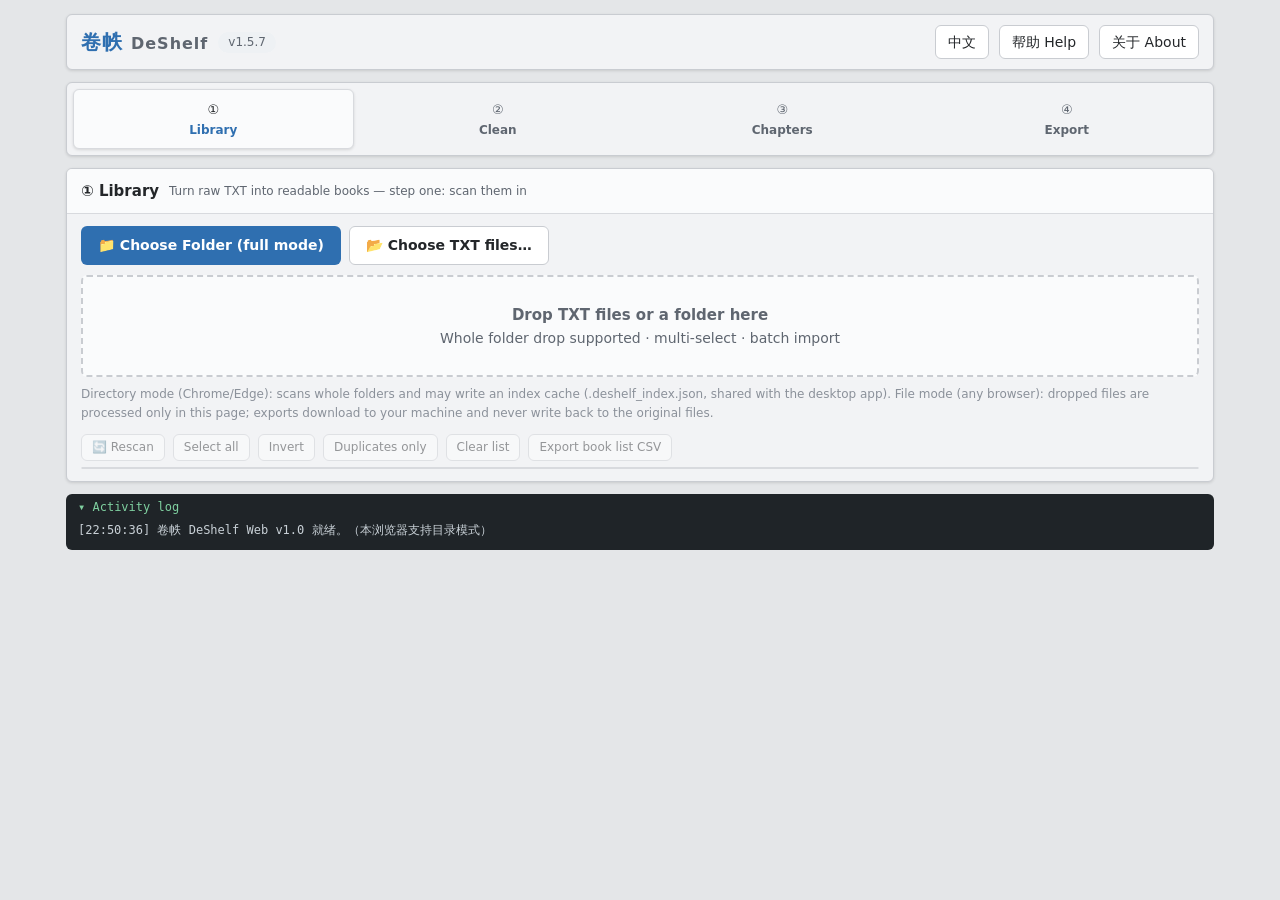
==== web/DeShelf.html @ 36b25ea4 "feat:增加导出文件名设置，支持自定义格式" ====
<!DOCTYPE html>
<html lang="zh-CN">
<head>
<meta charset="utf-8">
<link rel="icon" href="data:,">
<meta name="viewport" content="width=device-width, initial-scale=1">
<title>卷帙 DeShelf · Web</title>
<meta name="description" content="本地 TXT 整理工具 — 扫描 · 清洗 · 分章 · 导出 EPUB / TXT。纯本地运行，不上传任何数据。">
<style>
:root{
  --bg:#e4e6e8; --panel:#f2f3f5; --card:#fafbfc; --line:#c9ccd1; --line2:#d8dade;
  --ink:#232629; --muted:#5f6670; --faint:#8b919a;
  --blue:#2f6fb0; --blue-d:#24598f; --green:#2e8b57; --green-d:#237043;
  --amber:#c07a12; --red:#c0392b; --tag:#eef1f4;
  --shadow:0 1px 3px rgba(0,0,0,.12);
  --r:6px;
}
*{box-sizing:border-box}
html,body{margin:0;padding:0}
body{background:var(--bg);color:var(--ink);
  font:14px/1.6 "Segoe UI","Microsoft YaHei","PingFang SC",system-ui,sans-serif;}
button{font:inherit}
.wrap{max-width:1180px;margin:0 auto;padding:14px 16px 40px}
a{color:var(--blue)}

/* ---------- header ---------- */
header{display:flex;align-items:center;gap:10px;flex-wrap:wrap;
  background:var(--panel);border:1px solid var(--line);border-radius:var(--r);
  padding:10px 14px;box-shadow:var(--shadow);margin-bottom:12px}
.logo{font-size:20px;font-weight:700;letter-spacing:1px;white-space:nowrap}
.logo .cn{color:var(--blue)}
.logo .en{color:var(--muted);font-weight:600;font-size:16px}
.ver{background:var(--tag);color:var(--muted);border-radius:20px;padding:1px 10px;font-size:12px}
.spacer{flex:1}
header button{background:#fff;border:1px solid var(--line);border-radius:var(--r);
  padding:5px 12px;cursor:pointer;color:var(--ink)}
header button:hover{border-color:var(--blue);color:var(--blue)}
header button.on{background:var(--blue);border-color:var(--blue);color:#fff}

/* ---------- steps nav ---------- */
nav.steps{display:flex;gap:4px;background:var(--panel);border:1px solid var(--line);
  border-radius:var(--r);padding:6px;box-shadow:var(--shadow);margin-bottom:12px;flex-wrap:wrap}
nav.steps .st{flex:1;min-width:120px;text-align:center;padding:8px 6px;cursor:pointer;
  border-radius:var(--r);color:var(--muted);user-select:none;border:1px solid transparent}
nav.steps .st b{display:block;font-size:12px;font-weight:600}
nav.steps .st i{font-style:normal;font-size:13px}
nav.steps .st:hover{background:var(--card)}
nav.steps .st.act{background:var(--card);border-color:var(--line2);color:var(--ink);box-shadow:var(--shadow)}
nav.steps .st.act b{color:var(--blue)}

/* ---------- cards ---------- */
.card{background:var(--panel);border:1px solid var(--line);border-radius:var(--r);
  box-shadow:var(--shadow);margin-bottom:12px;overflow:hidden}
.card>.hd{display:flex;align-items:center;gap:10px;flex-wrap:wrap;padding:10px 14px;
  border-bottom:1px solid var(--line2);background:var(--card)}
.card>.hd h2{margin:0;font-size:15px}
.card>.hd .sub{color:var(--muted);font-size:12px}
.card>.bd{padding:12px 14px}
.hidden{display:none!important}

/* ---------- buttons ---------- */
.btn{display:inline-block;border:1px solid transparent;border-radius:var(--r);
  padding:7px 16px;cursor:pointer;color:#fff;font-weight:600;white-space:nowrap}
.btn:disabled{opacity:.45;cursor:not-allowed}
.btn.b1{background:var(--blue)} .btn.b1:hover:not(:disabled){background:var(--blue-d)}
.btn.b2{background:var(--green)} .btn.b2:hover:not(:disabled){background:var(--green-d)}
.btn.b3{background:var(--amber)} .btn.b3:hover:not(:disabled){background:#9a610c}
.btn.ghost{background:#fff;color:var(--ink);border-color:var(--line)}
.btn.ghost:hover:not(:disabled){border-color:var(--blue);color:var(--blue)}
.btn.sm{padding:3px 10px;font-size:12px;font-weight:500}
.btn.danger{background:var(--red)}
.btnrow{display:flex;gap:8px;flex-wrap:wrap;align-items:center}
.msg{margin-top:8px;padding:6px 10px;border-radius:var(--r);font-size:13px}
.msg.ok{background:#e3f2e8;color:#1d6b3f}
.msg.warn{background:#fdeeda;color:#8a5a10}
.msg.err{background:#fbe3e0;color:#96281c}

/* ---------- table ---------- */
.tblwrap{overflow:auto;max-height:430px;border:1px solid var(--line2);border-radius:var(--r);background:#fff}
table.tbl{width:100%;border-collapse:collapse;font-size:13px}
.tbl th,.tbl td{padding:6px 8px;border-bottom:1px solid var(--line2);text-align:left;white-space:nowrap}
.tbl th{position:sticky;top:0;background:#eceef0;z-index:1;font-weight:600;color:var(--muted)}
.tbl tr:hover td{background:#f4f7fb}
.tbl tr.dup td.name{color:var(--amber)}
.tbl td.num{text-align:right;font-variant-numeric:tabular-nums}
.tbl .name{max-width:260px;overflow:hidden;text-overflow:ellipsis}
.tbl .auth{max-width:100px;overflow:hidden;text-overflow:ellipsis;color:var(--muted)}
.tag{display:inline-block;background:var(--tag);border-radius:4px;padding:0 6px;font-size:11px;color:var(--muted)}
.tag.red{background:#fbe3e0;color:var(--red)}

/* ---------- misc form ---------- */
.grid2{display:grid;grid-template-columns:repeat(auto-fill,minmax(280px,1fr));gap:8px}
.rule{border:1px solid var(--line2);border-radius:var(--r);padding:8px 10px;background:#fff;cursor:pointer}
.rule:hover{border-color:var(--blue)}
.rule.on{border-color:var(--green);background:#f0f8f2}
.rule.locked{opacity:.55;cursor:not-allowed}
.rule input{accent-color:var(--green);margin-right:6px}
.rule .t{font-weight:600}
.rule .d{color:var(--muted);font-size:12px}
.pane2{display:grid;grid-template-columns:1fr 1fr;gap:10px}
@media(max-width:900px){.pane2{grid-template-columns:1fr}}
.pane{border:1px solid var(--line2);border-radius:var(--r);background:#fff;overflow:hidden;display:flex;flex-direction:column;min-height:180px}
.pane .pt{background:#eceef0;padding:4px 10px;font-size:12px;color:var(--muted);display:flex;justify-content:space-between;gap:6px}
.pane pre{margin:0;padding:10px;overflow:auto;font:12px/1.7 Consolas,"Courier New",monospace;white-space:pre-wrap;word-break:break-all;flex:1;max-height:340px}
.pane pre .del{color:var(--red)}
.pane pre .add{color:var(--green)}
fieldset{border:1px solid var(--line2);border-radius:var(--r);padding:8px 12px;margin:0 0 10px}
legend{font-size:13px;color:var(--muted);padding:0 6px}
.inp{border:1px solid var(--line);border-radius:var(--r);padding:6px 10px;font:inherit;
  background:#fff;color:var(--ink);width:100%}
.inp:focus{outline:none;border-color:var(--blue)}
label.lab{font-size:13px;color:var(--muted)}
.select{font:inherit;border:1px solid var(--line);border-radius:var(--r);padding:5px 8px;background:#fff;max-width:100%}
.check{display:flex;gap:16px;flex-wrap:wrap;align-items:center;margin-bottom:8px}
.check label{display:flex;align-items:center;gap:5px;cursor:pointer;font-size:14px}
.check input{accent-color:var(--blue)}

/* ---------- chapter list ---------- */
.chlist{display:grid;grid-template-columns:repeat(auto-fill,minmax(230px,1fr));gap:4px;
  max-height:300px;overflow:auto;border:1px solid var(--line2);border-radius:var(--r);padding:8px;background:#fff}
.chlist .ch{font-size:12px;color:var(--muted);padding:2px 6px;border-radius:4px;overflow:hidden;text-overflow:ellipsis;white-space:nowrap}
.chlist .ch:nth-child(odd){background:#f6f7f8}
.chlist .ch:first-child{color:var(--blue);font-weight:600}

/* ---------- dropzone ---------- */
.dz{border:2px dashed var(--line);border-radius:var(--r);background:var(--card);
  padding:26px 14px;text-align:center;color:var(--muted);cursor:pointer;transition:.15s}
.dz:hover,.dz.over{border-color:var(--blue);background:#f2f6fb;color:var(--blue)}
.dz .big{font-size:15px;font-weight:600}

/* ---------- log ---------- */
.logbar{background:#1f2428;color:#c8d0d6;border-radius:var(--r);margin-top:4px;
  font:12px/1.6 Consolas,monospace}
.logbar .lt{padding:4px 12px;color:#7fd0a0;cursor:pointer;user-select:none;font-size:12px}
.logbar pre{margin:0;padding:0 12px 10px;max-height:170px;overflow:auto;white-space:pre-wrap}

/* ---------- modal ---------- */
.mask{position:fixed;inset:0;background:rgba(20,24,28,.45);display:flex;align-items:center;justify-content:center;z-index:50}
.dlg{background:var(--panel);border:1px solid var(--line);border-radius:10px;box-shadow:0 6px 30px rgba(0,0,0,.25);
  width:min(620px,92vw);max-height:86vh;display:flex;flex-direction:column}
.dlg .dh{padding:12px 16px;font-weight:700;border-bottom:1px solid var(--line2);display:flex;align-items:center}
.dlg .dh .x{margin-left:auto;cursor:pointer;color:var(--muted);font-size:18px;padding:0 4px}
.dlg .db{padding:14px 16px;overflow:auto}
.dlg .df{padding:10px 16px;border-top:1px solid var(--line2);display:flex;justify-content:flex-end;gap:8px}

.dz-inline{display:inline-block;border:1px dashed var(--line);border-radius:var(--r);padding:6px 18px;color:var(--muted)}
.dz-inline.over{border-color:var(--blue);color:var(--blue);background:#eef4fb}
.prog{height:10px;background:#dfe2e5;border-radius:6px;overflow:hidden;margin-top:8px;display:none}
.prog>div{height:100%;width:0;background:var(--green);transition:width .2s}
h3{font-size:14px;margin:4px 0 8px}
.hint{color:var(--faint);font-size:12px;margin-top:4px}
.stat{margin-top:10px;text-align:center;font-size:12px;color:var(--faint);display:none}
.stat b{color:var(--muted);font-weight:400}
.row2{display:flex;gap:10px;align-items:center;flex-wrap:wrap}
b.dark{color:var(--ink)}
</style>
</head>
<body>
<div class="wrap">

<header>
  <div class="logo"><span class="cn">卷帙</span> <span class="en">DeShelf</span></div>
  <span class="ver">v1.5.7</span>
  <span class="spacer"></span>
  <button id="btnLang" title="Switch language / 切换语言">EN</button>
  <button id="btnHelp">帮助 Help</button>
  <button id="btnAbout">关于 About</button>
</header>

<nav class="steps" id="stepNav">
  <div class="st act" data-i="0"><i>①</i><b data-k="nav1">书库</b></div>
  <div class="st" data-i="1"><i>②</i><b data-k="nav2">清洗</b></div>
  <div class="st" data-i="2"><i>③</i><b data-k="nav3">分章</b></div>
  <div class="st" data-i="3"><i>④</i><b data-k="nav4">导出</b></div>
</nav>

<!-- ================= ① 书库 ================= -->
<section class="card" id="pane0">
  <div class="hd"><h2 data-k="libTitle">① 书库</h2>
    <span class="sub" data-k="libSub"></span>
    <span class="spacer" style="flex:1"></span>
    <span id="modeTag"></span>
  </div>
  <div class="bd">
    <div class="btnrow" style="margin-bottom:10px">
      <button class="btn b1" id="btnPickDir" data-k="btnPickDir">📁 选择文件夹</button>
      <span class="btn ghost" id="btnPickFiles" data-k="btnPickFiles">📂 选择 TXT 文件…</span>
    </div>
    <div class="dz" id="dz">
      <div class="big" data-k="dzTitle">把 TXT 文件或文件夹拖到这里</div>
      <div data-k="dzSub"></div>
    </div>
    <div class="hint" id="modeHint" style="margin:8px 0 0"></div>
    <div class="btnrow" style="margin:10px 0 6px" id="libTools">
      <button class="btn ghost sm" id="btnScan" data-k="btnRescan" disabled>🔄 重新扫描</button>
      <button class="btn ghost sm" id="btnSelAll" data-k="btnSelAll" disabled>全选</button>
      <button class="btn ghost sm" id="btnSelInv" data-k="btnSelInv" disabled>反选</button>
      <button class="btn ghost sm" id="btnSelDup" data-k="btnSelDup" disabled>只选重复</button>
      <button class="btn ghost sm" id="btnClear" data-k="btnClear" disabled>清空列表</button>
      <button class="btn ghost sm" id="btnCsv" data-k="btnCsv" disabled>导出书单 CSV</button>
      <span class="hint" id="libInfo" style="margin:0 0 0 auto"></span>
    </div>
    <div class="tblwrap"><table class="tbl" id="libTbl"></table></div>
  </div>
</section>

<!-- ================= ② 清洗 ================= -->
<section class="card hidden" id="pane1">
  <div class="hd"><h2 data-k="cleanTitle">② 批量清洗</h2>
    <span class="spacer" style="flex:1"></span>
    <button class="btn ghost sm" id="btnRulesImport" data-k="btnRulesImport">导入规则</button>
    <button class="btn ghost sm" id="btnRulesExport" data-k="btnRulesExport">导出规则</button>
    <button class="btn ghost sm" id="btnRulesCustom" data-k="btnRulesCustom">自定义规则</button>
    <button class="btn ghost sm" id="cleanReset" data-k="cleanReset">恢复默认勾选</button>
    <input type="file" id="rulesFile" accept=".json,application/json" style="display:none">
  </div>
  <div class="bd">
    <div class="grid2" id="ruleBox"></div>
    <div class="btnrow" style="margin-top:10px">
      <button class="btn b1" id="btnCleanPrev" data-k="btnCleanPrev">预览清洗效果</button>
      <button class="btn b2" id="btnCleanApply" data-k="btnCleanApply">应用到所选书籍</button>
      <span class="hint" id="cleanInfo"></span>
    </div>
    <div class="pane2" id="cleanPane" style="margin-top:10px"></div>
  </div>
</section>

<!-- ================= ③ 分章 ================= -->
<section class="card hidden" id="pane2">
  <div class="hd"><h2 data-k="chapTitle">③ 智能分章</h2>
    <span class="spacer" style="flex:1"></span>
    <button class="btn ghost sm" id="chapReHelp" data-k="reHelp">常用写法</button>
    <button class="btn ghost sm" id="chapReset" data-k="chapReset">内置规则</button>
  </div>
  <div class="bd">
    <div class="row2" style="margin-bottom:8px">
      <span class="lab" data-k="chapPick">选择一本书试分</span>
      <select class="select" id="chapBook" style="min-width:260px"></select>
      <button class="btn b1" id="btnChapTry" data-k="btnChapTry">试分章节</button>
      <button class="btn b2" id="btnChapApply" data-k="btnChapApply">应用分章到该书</button>
      <span class="hint" id="chapInfo"></span>
    </div>
    <fieldset>
      <legend data-k="chapCustom">自定义章节正则（留空 = 用内置规则库）</legend>
      <input class="inp" id="chapRegex" placeholder="如：第[0-9零一二三四五六七八九十百千万]+[章节回卷篇]" spellcheck="false">
    </fieldset>
    <fieldset>
      <legend data-k="bookRe">本书专用规则（留空 = 用上面的全局正则）</legend>
      <input class="inp" id="bookRegex" placeholder="" spellcheck="false">
    </fieldset>
    <div class="row2" style="margin:8px 0">
      <button class="btn b2" id="btnChapAll" data-k="btnChapAll">⚡ 全部书籍一键分章</button>
      <span class="hint" id="chapAllInfo"></span>
    </div>
    <div class="chlist" id="chapList"></div>
  </div>
</section>

<!-- ================= ④ 导出 ================= -->
<section class="card hidden" id="pane3">
  <div class="hd"><h2 data-k="outTitle">④ 导出分发</h2>
    <span class="spacer" style="flex:1"></span>
    <span class="sub" id="outSelInfo"></span>
  </div>
  <div class="bd">
    <div class="check">
      <label><input type="checkbox" id="fmtEpub" checked> EPUB（带目录 · 推荐电纸书）</label>
      <label><input type="checkbox" id="fmtTxt"> 合并 TXT</label>
      <label><input type="checkbox" id="fmtSplit"> 分章 TXT（每章一个文件）</label>
      <span class="lab" data-k="fileName">文件名</span>
      <select id="selNameFmt" class="select" style="width:196px"></select>
    </div>
    <div class="check" style="margin-top:-2px">
      <span class="hint" data-k="outTheme"></span>
      <select id="selTheme" class="select" style="width:132px"></select>
      <span class="hint" data-k="outCover" style="margin-left:14px"></span>
      <select id="selCover" class="select" style="width:196px"></select>
      <label class="lab" id="imgDlWrap" style="margin-left:14px">
        <input type="checkbox" id="optImgDl" disabled> <span data-k="optImgDl"></span></label>
    </div>
    <div class="check" style="margin-top:-2px">
      <span class="hint" data-k="savAs"></span>
      <label class="lab" id="savSufWrap"><span data-k="savSuf"></span>
        <input type="text" id="savSuffix" class="select" value="_清洗" maxlength="16" style="width:96px"></label>
      <label><input type="checkbox" id="optInplace"> <span data-k="optInplace"></span></label>
      <span class="hint" id="savHint"></span>
    </div>
    <div class="btnrow">
      <button class="btn b2" id="btnRun" data-k="btnRun">▶ 开始处理所选书籍</button>
      <span class="btn ghost" id="btnSaveDir" data-k="btnSaveDir">保存到所选文件夹…</span>
      <label class="lab" style="margin-left:6px"><input type="checkbox" id="optSkipDup"> <span data-k="optSkipDup"></span></label>
      <label class="lab" style="margin-left:6px" id="sumWrap"><input type="checkbox" id="optSum" checked> <span data-k="optSum"></span></label>
    </div>
    <div class="msg hidden" id="outMsg"></div>
    <div class="prog" id="progBar"><div></div></div>
    <div class="tblwrap" style="margin-top:10px;max-height:300px"><table class="tbl" id="outTbl"></table></div>
  </div>
</section>

<div class="logbar">
  <div class="lt" id="logToggle"><span id="logArrow">▾</span> <span data-k="logTitle">处理日志</span></div>
  <pre id="logBox"></pre>
</div>

<div class="stat" id="busuanzi_container_page_pv">
  <span data-k="stat_pv">👁 本页访问</span> <b id="busuanzi_value_page_pv"></b>
  <span data-k="stat_unit">次</span>
  <span id="busuanzi_container_site_uv"><span data-k="stat_uv">· 访客</span> <b id="busuanzi_value_site_uv"></b> <span data-k="stat_ppl">人</span></span>
</div>

</div>

<!-- 关于 / 帮助 对话框容器 -->
<div id="modalRoot"></div>

<script async src="//busuanzi.ibruce.info/busuanzi/2.3/busuanzi.pure.mini.js"></script>
<script id="core-js">
/* ================= 双语词典 ================= */
const Z = {
  nav1:"书库", nav2:"清洗", nav3:"分章", nav4:"导出",
  libTitle:"① 书库", libSub:"把野生 TXT 变成书的第一步：扫进列表",
  btnPickDir:"📁 选择文件夹（全功能）", btnPickFiles:"📂 选择 TXT 文件…",
  dzTitle:"把 TXT 文件或文件夹拖到这里", dzSub:"支持整目录拖入 · 可多选 · 批量入库",
  modeA:"已开启目录模式", modeB:"文件模式",
  btnRescan:"🔄 重新扫描", btnSelAll:"全选", btnSelInv:"反选", btnSelDup:"只选重复",
  btnClear:"清空列表", btnCsv:"导出书单 CSV",
  cleanTitle:"② 批量清洗",   cleanReset:"恢复默认勾选",
  btnRulesImport:"导入规则", btnRulesExport:"导出规则", btnRulesCustom:"自定义规则",
  dOk:"确定", dCancel:"取消",
  customHint:"每行一条：动作||正则||说明（说明可空）。drop = 删掉整行，cut = 只删掉命中的片段；想忽略大小写写成 drop i；行首加 # 表示这条暂时不用。",
  logRulesLoaded:"已载入规则包「{n}」：内置 {b} 条、自定义 {c} 条",
  logRulesBad:"；跳过 {n} 条无效规则",
  logRulesSaved:"规则包已导出",
  logRulesEdit:"自定义规则已更新：{n} 条",
  rulesBadFile:"规则包读不了",
  btnCleanPrev:"预览清洗效果", btnCleanApply:"应用到所选书籍",
  chapTitle:"③ 智能分章", chapReset:"恢复内置规则", chapPick:"选择一本书试分",
  reHelp:"常用写法", reHelpTitle:"自定义章节正则 · 常用写法",
  reHelpIntro:"内置只认「第X章/节/回」「卷X」「序章/楔子/尾声/番外」。这本书的标题要是「第一折」「01」「卷一 第3回」这类写法，内置认不出，整本会被当成一章 —— 这时才需要自己填。<br><br>"
   +"上面那格对所有书生效；下面那格只对「选择一本书试分」里选中的那本生效，优先用它。只要填了自定义正则，内置规则库就不再参与，所以规则要把这本书的每种标题写法都盖住。<br><br>"
   +"判定方式：只看行首；行长不超过 50 字、且不以「。」结尾的行才算标题；命中的整行原文就是章节标题。<br><br>"
   +"怎么用：下面挑一条 → 点「填入」→ 回分章面板点「试分章节」看结果，章数不对就换一条。",
  reTplCol:"书的写法", reTplRe:"填这条正则",
  reFillGlobal:"填入上面的全局正则", reFillBook:"填入本书专用规则",
  reNoBook:"先在「选择一本书试分」里选一本书，再填本书专用规则。", reClose:"关闭",
  btnChapTry:"试分章节", btnChapApply:"应用分章到该书", chapCustom:"自定义章节正则（留空 = 用内置规则库）",
  bookRe:"本书专用规则（留空 = 用上面的全局正则）",
  bookRePh:"只对这一本书生效，比如它的章节是「卷一 第X回」这种写法",
  bookReOn:"✔ 已设置本书专用规则",
  btnChapAll:"⚡ 全部书籍一键分章", chAllEmpty:"书库为空，请先扫描或拖入 TXT", chAllDoing:"正在分章 {i}/{n}：{name}", chAllDone:"批量分章完成：{n} 本 · 共 {m} 章",
  outTitle:"④ 导出分发", btnRun:"▶ 开始处理所选书籍", btnSaveDir:"保存到所选文件夹…",
  optSkipDup:"跳过已经处理过的文件",
  savAs:"保存方式：", savSuf:"另存时加后缀",
  outTheme:"版面主题：", outCover:"封面：",
  coverAuto:"自动（优先同名图片）", coverDefault:"生成默认封面", coverNone:"不加封面",
  /* 「文件名」：保持原样以外的选项都换算成 book/author 模板，与自定义格式共用同一套解析 */
  fileName:"文件名",
  nameKeep:"保持原样", nameAuthorTitle:"作者名 - 书名", nameBracket:"[作者名] 书名",
  nameBookAuthor:"《书名》作者：作者名", nameCustom:"自定义格式",
  namePatBookAuthor:"《book》作者：author",
  nameCustomTitle:"自定义文件名格式",
  nameCustomHint:"用 book 代表书名、author 代表作者名，例如：《book》author。格式必须包含 book 占位符，且不能出现 \\ / : * ? \" < > | 这些文件名非法字符。",
  nameFmtLabel:"格式模板",
  nameCustomBad:"格式里必须包含 book 占位符。",
  nameCustomBadChar:"文件名里不能使用这些字符：{c}",
  namePreview:"预览：{n}",
  namePreviewTitle:"示例书名", namePreviewAuthor:"示例作者",
  nameCustomDemo:"《book》author",
  optImgDl:"下载插图链接",
  optImgDlTip:"网页版受浏览器跨域（CORS）限制：站点没发跨域许可的图片，浏览器读不到图片字节，只能跳过。这类图请用桌面版（exe）下载，桌面端不受此限制。",
  optInplace:"原地覆盖原文件（先备份 .bak）",
  optSum:"生成清洗内容汇总",
  optSumTip:"按书籍分类列出被清洗掉的每一段文字、它在原文件里的行号，以及命中的规则（自定义规则写明规则名或正则）；空格与空行不逐条列出，只统计数量。用来回查有没有把正文误删",
  logSumOk:"清洗内容汇总：{f}（{n} 本 · {m} 条 · 删除空行 {b} 行）",
  logSumFail:"清洗内容汇总写入失败：{e}",
  sumFail:"处理失败：{e}",
  sumNoteSnap:"沿用清洗页的快照，没有逐条明细（重新批量清洗后再处理即可记录）",
  savHintCopy:"原文件不动，新文件名为「原名 + 后缀」，与原书并排存放",
  savHintInplace:"清洗后的全文写回原文件；首次覆盖时把原文备份为「文件名.bak」",
  savHintNoDir:"需先用「选择文件夹」授权书库目录",
  needRootDir:"原地覆盖只在目录模式下可用：请先用「选择文件夹」把书扫进列表",
  needWritePerm:"这个目录没有写入权限，无法原地覆盖（已取消）",
  inplaceNoTxt:"原地覆盖写回的是 TXT，请同时勾选「合并 TXT」",
  inplaceNoRule:"还没勾选任何清洗规则 —— 写回等于原样复制一遍，先在②勾好规则再覆盖",
  logInplace:"覆盖：{f}", logBakDone:" · 原文已备份为 {f}", logBakSkip:" · .bak 已存在，保留最早那份",
  colInplace:"覆盖",
  logTitle:"处理日志",
  stat_pv:"👁 本页访问", stat_unit:"次", stat_uv:"· 访客", stat_ppl:"人",
  thSel:"", thName:"书名", thAuth:"作者", thChars:"字数", thSize:"大小",
  thEnc:"编码", thChap:"章节", thDup:"重复", thStatus:"状态",
  dupYes:"重复", dupNo:"", colText:"正文",
  selN:"已选 {n} / {t} 本 · 共 {c} 字",
  capCol:"选目录后这里显示授权目录", scanNone:"列表为空：先选文件夹或拖入文件",
  modeHintA:"目录模式：Chrome/Edge 支持，可整目录扫描并在同目录写入索引缓存（.deshelf_index.json，与桌面版通用）。",
  modeHintB:"文件模式：所有浏览器可用。拖入的文件仅在本页内处理，导出时下载到本机，不会写回原目录。",
  btnHelp:"帮助 Help", btnAbout:"关于 About",
  stEmpty:"无已选书籍", stWait:"处理中…",
  ruleOn:"已启用 {n} 条规则", rPrev:"原文", rClean:"清洗后",
  rmStat:"删除 {n} 行", cutStat:"另 {m} 行只裁了行尾网址", jsdupStat:"其中简繁重复 {n} 行",
  mergeStat:"合并断行 {n} 处", glueStat:"标点接回上一行 {n} 处", wrapSkipStat:"{n} 段过长未合并",
  imgStat:"保留插图链接 {n} 行", imgChecking:"正在逐条校验插图链接（单条最长 6 秒）…",
  loneHint:"另有 {n} 处标点独占一行，勾选「标点单独占一行」可修", wrapHint:"另有 {n} 段疑似句中硬断，勾选「合并句中断行」可合并",
  prevHint:"仅预览前 500 行：整行划线＝删除；只有网址或 HTML 标签被划线＝正文保留",
  applyDone:"已清洗 {n} 本，共删除 {m} 行垃圾内容",
  cleanAllDone:"全部所选书籍已清洗",
  cleanNeedSel:"书库中没有已选书籍，请先勾选要清洗的书",
  cleanPreviewNeed:"请先勾选至少一条规则",
  cleanEmpty:"（预览无正文）",
  chEmpty:"还没有章节：请先在书库勾选书、在上方选择并点「试分章节」",
  chTryDone:"共识别 {n} 章，正文字数 {c}。确认无误后可点「应用分章到该书」",
  chTryFail:"未识别出任何章节标题",
  chApplied:"已为该书记录 {n} 章，可到「导出」直接输出带目录的 EPUB",
  chBookDef:"（第 {n} 本：{name}）",
  chHead:"章节目录（{n} 章 · {c} 字）",
  chApplyNeed:"请先选一本书",
  chNoChap:"该文件未分章，将按整本单章导出（仍会做清洗）",
  chBadRegex:"自定义正则语法错误，已忽略",
  outSel:"已选 {n} 本",
  fmtTagEpub:"EPUB", fmtTagTxt:"TXT", fmtTagSplit:"分章ZIP",
  runStart:"开始处理 {n} 本…",
  runDone:"完成：成功 {ok} · 失败 {fail}",
  runNone:"没有已选的书籍",
  runSkipDup:"跳过重复 {n} 本",
  logDone:"处理完成", logStart:"处理开始",
  saving:"写入 {f} …", saved:"已写出 {f}",
  saveAllDone:"全部 {n} 个文件已保存到所选文件夹",
  saveNeedDir:"先点「保存到所选文件夹」授权一次目录，后续处理结果会写入该目录",
  modeFull:"目录模式 · 可写缓存可批量保存", modeBasic:"文件模式 · 仅导出下载",
  dlNone:"没有生成任何文件",
  dlMulti:"生成 {n} 个文件，逐一下载中（浏览器可能询问允许）",
  logImgPrefetch:"《{name}》插图链接：检查 {n} 条，认出 {m} 张",
  logImgSaved:"《{name}》插图 {n} 张已打进 EPUB",
  logImgDir:"《{name}》插图 {n} 张已写入 {d}",
  logImgCors:"· 另有 {k} 条确实是插图，但站点没给跨域许可，浏览器读不到图片（桌面版可下载）",
  logImgSkip:"· 另有 {k} 条链接不是图片或已失效，已跳过",
  zipName:"DeShelf导出_{ts}", epDupName:"（重复）",
  closeX:"关闭", copy:"复制",
  aboutTitle:"关于 卷帙 DeShelf",
  aboutBody:'',
  helpTitle:"帮助 · 使用说明",
  helpBody:'',
  kNone:"（未知）", bookClean:"清洗", bookChap:"分章",
  colNotLoaded:"正文尚未载入", bLoading:"载入中",
  selCsvName:"文件名", selCsvDir:"目录",
  openDirOk:"已授权目录", memDir:"上次的目录仍可用：",
  memReuse:"📂 重新打开上次目录", memNone:"（无）",
  reOpen:"重新打开已授权的目录",
  errRead:"读取失败", totalAll:"共",
  logCleaned:"清洗：{name}（删 {m} 行）", logChapped:"分章：{name}（{n} 章）",
  logExported:"导出：{name} → {f}",
  upTo:"（未分章：{n} 章按 1 章导出）",
  noEpubErr:"导出失败：{e}",
  clearConfirm:"确定清空书库列表？仅清列表，不动硬盘文件。",
  runBusy:"处理中，请稍候…",
  dlNameEpub:"{name}.epub", dlNameTxt:"{name}.txt",
  csvOk:"书单已导出：{n} 行",
  fmtNeed:"至少勾选一种格式",
  runTitle:"处理进度",
  log_found_all:"扫描完成",
};
const E = {
  nav1:"Library", nav2:"Clean", nav3:"Chapters", nav4:"Export",
  libTitle:"① Library", libSub:"Turn raw TXT into readable books — step one: scan them in",
  btnPickDir:"📁 Choose Folder (full mode)", btnPickFiles:"📂 Choose TXT files…",
  dzTitle:"Drop TXT files or a folder here", dzSub:"Whole folder drop supported · multi-select · batch import",
  modeA:"Directory mode on", modeB:"File mode",
  btnRescan:"🔄 Rescan", btnSelAll:"Select all", btnSelInv:"Invert", btnSelDup:"Duplicates only",
  btnClear:"Clear list", btnCsv:"Export book list CSV",
  cleanTitle:"② Batch Clean",   cleanReset:"Reset to defaults",
  btnRulesImport:"Import rules", btnRulesExport:"Export rules", btnRulesCustom:"Custom rules",
  dOk:"OK", dCancel:"Cancel",
  customHint:"One rule per line: action||regex||note. drop = remove the whole line, cut = remove only the match; add i after the action to ignore case; start with # to disable it.",
  logRulesLoaded:"Loaded rule pack \"{n}\": {b} built-in, {c} custom",
  logRulesBad:"; skipped {n} invalid rules",
  logRulesSaved:"Rule pack exported",
  logRulesEdit:"Custom rules updated: {n}",
  rulesBadFile:"Cannot read this rule pack",
  btnCleanPrev:"Preview cleaning", btnCleanApply:"Apply to selected books",
  chapTitle:"③ Smart Chapters", chapReset:"Built-in rules", chapPick:"Pick a book to try",
  reHelp:"Templates", reHelpTitle:"Custom chapter regex · templates",
  reHelpIntro:"The built-ins only know 第X章/节/回, 卷X and 序章/楔子/尾声/番外. If the book uses 第一折 / 01 / 卷一 第3回 and so on, they miss it and the whole file becomes a single chapter — that is when you fill this in.<br><br>"
   +"The upper box applies to every book; the lower one applies only to the book picked above and wins over the upper one. Once any custom regex is filled in, the built-in library is no longer used — so the pattern must cover every heading form.<br><br>"
   +"A line qualifies when it matches from its start, is at most 50 characters long and does not end with “。”; the whole line becomes the chapter title.<br><br>"
   +"How to use: pick a template below → press Fill → back on the chapter pane press “Try splitting”; if the count looks wrong, try another one.",
  reTplCol:"Book looks like", reTplRe:"Use this regex",
  reFillGlobal:"Fill global regex", reFillBook:"Fill this book's rule",
  reNoBook:"Pick a book above first, then fill the per-book rule.", reClose:"Close",
  btnChapTry:"Try splitting", btnChapApply:"Apply chapters to this book",
  chapCustom:"Custom chapter regex (empty = built-in rules)",
  bookRe:"Regex for this book only (empty = use the global one above)",
  bookRePh:"Applies to this book alone, e.g. its chapters read \"Part X, Chapter Y\"",
  bookReOn:"✔ Own rule set for this book",
  btnChapAll:"⚡ Chapter all books", chAllEmpty:"Library is empty — scan or drop TXT files first", chAllDoing:"Splitting {i}/{n}: {name}", chAllDone:"Done: {n} books · {m} chapters in total",
  outTitle:"④ Export", btnRun:"▶ Process selected books", btnSaveDir:"Save to chosen folder…",
  optSkipDup:"Skip files already processed",
  savAs:"Save as:", savSuf:"Suffix",
  outTheme:"Layout:", outCover:"Cover:",
  coverAuto:"Auto (same-name image first)", coverDefault:"Generate default cover", coverNone:"No cover",
  fileName:"File name",
  nameKeep:"Keep as is", nameAuthorTitle:"Author - Title", nameBracket:"[Author] Title",
  nameBookAuthor:"《Title》by Author", nameCustom:"Custom format",
  namePatBookAuthor:"《book》by author",
  nameCustomTitle:"Custom File Name Format",
  nameCustomHint:"Use book for the title and author for the author, e.g. 《book》by author. The format must contain the book placeholder and must not use \\ / : * ? \" < > | these illegal file-name characters.",
  nameFmtLabel:"Format template",
  nameCustomBad:"The format must contain the book placeholder.",
  nameCustomBadChar:"These characters cannot be used in a file name: {c}",
  namePreview:"Preview: {n}",
  namePreviewTitle:"Sample Title", namePreviewAuthor:"Sample Author",
  nameCustomDemo:"《book》by author",
  optImgDl:"Download illustrations",
  optImgDlTip:"Browser CORS limit: images from sites that send no CORS header cannot be read here and are skipped. Use the desktop app for those — it is not subject to CORS.",
  optInplace:"Overwrite originals (backup .bak)",
  optSum:"Write a cleanup summary",
  optSumTip:"Per book, every removed piece of text, its line number in the ORIGINAL file, and the rule that removed it (custom rules show their name or pattern). Blank lines are only counted. Use it to check that no real text was deleted by mistake",
  logSumOk:"Cleanup summary: {f} ({n} book(s) · {m} record(s) · {b} blank line(s) removed)",
  logSumFail:"Cannot write the cleanup summary: {e}",
  sumFail:"processing failed: {e}",
  sumNoteSnap:"reused the snapshot from the Clean tab — no per-item detail (clean the books again to record it)",
  savHintCopy:"Originals untouched — new files are “name + suffix”, sitting next to the original",
  savHintInplace:"Cleaned text is written back; the first overwrite saves the original as “name.bak”",
  savHintNoDir:"pick a folder first",
  needRootDir:"Overwrite works in directory mode only — choose a folder first",
  needWritePerm:"This folder is not writable — overwrite cancelled",
  inplaceNoTxt:"Overwrite writes TXT back, so “Merge TXT” must be ticked",
  inplaceNoRule:"No cleaning rules ticked — writing back would just copy the file",
  logInplace:"Overwritten: {f}", logBakDone:" · original saved as {f}", logBakSkip:" · .bak kept from an earlier run",
  colInplace:"in place",
  logTitle:"Activity log",
  stat_pv:"👁 Views", stat_unit:"", stat_uv:"· Visitors", stat_ppl:"",
  thSel:"", thName:"Title", thAuth:"Author", thChars:"Chars", thSize:"Size",
  thEnc:"Encoding", thChap:"Chapters", thDup:"Dup", thStatus:"Status",
  dupYes:"dup", dupNo:"", colText:"Text",
  selN:"{n} / {t} selected · {c} chars total",
  capCol:"Authorized folder shows here", scanNone:"List is empty: pick a folder or drop files",
  modeHintA:"Directory mode (Chrome/Edge): scans whole folders and may write an index cache (.deshelf_index.json, shared with the desktop app).",
  modeHintB:"File mode (any browser): dropped files are processed only in this page; exports download to your machine and never write back to the original files.",
  btnHelp:"Help", btnAbout:"About",
  stEmpty:"No books selected", stWait:"Working…",
  ruleOn:"{n} rules enabled", rPrev:"Original", rClean:"Cleaned",
  rmStat:"{n} lines removed", cutStat:"{m} more lines: only the URL tail trimmed", jsdupStat:"{n} of them were script duplicates",
  mergeStat:"{n} line breaks joined", glueStat:"{n} punctuation marks pulled back up", wrapSkipStat:"{n} paragraphs left alone (too long)",
  imgStat:"{n} illustration links kept", imgChecking:"Verifying illustration links one by one (6 s each at most)…",
  loneHint:"{n} more lines hold punctuation only — tick \u201cPunctuation alone on a line\u201d to fix", wrapHint:"{n} more paragraphs look hard-wrapped — tick \u201cJoin mid-sentence line breaks\u201d to merge",
  prevHint:"First 500 lines only: fully struck = removed; only the URL or an HTML tag struck = text kept",
  applyDone:"Cleaned {n} book(s), removed {m} junk lines",
  cleanAllDone:"All selected books cleaned",
  cleanNeedSel:"No books selected in the library. Tick the books to clean first.",
  cleanPreviewNeed:"Enable at least one rule first",
  cleanEmpty:"(no text to preview)",
  chEmpty:"No chapters yet: tick books in Library, pick one above and press “Try splitting”",
  chTryDone:"{n} chapters found, {c} body chars. Press “Apply” to keep them.",
  chTryFail:"No chapter headings recognized",
  chApplied:"{n} chapters recorded. Go to Export for an EPUB with a real TOC.",
  chBookDef:"(book {n}: {name})",
  chHead:"Chapter list ({n} ch · {c} chars)",
  chApplyNeed:"Pick a book first",
  chNoChap:"This file has no chapters yet; it will be exported as a single book (still cleaned)",
  chBadRegex:"Invalid custom regex, ignored",
  outSel:"{n} books selected",
  fmtTagEpub:"EPUB", fmtTagTxt:"TXT", fmtTagSplit:"Split ZIP",
  runStart:"Processing {n} book(s)…",
  runDone:"Done: {ok} ok · {fail} failed",
  runNone:"No books selected",
  runSkipDup:"{n} duplicate(s) skipped",
  logDone:"done", logStart:"start",
  saving:"Writing {f} …", saved:"Wrote {f}",
  saveAllDone:"All {n} files saved to the chosen folder",
  saveNeedDir:"Pick “Save to chosen folder” once to authorize a directory; later results go there",
  modeFull:"Directory mode · index cache + batch save", modeBasic:"File mode · export downloads only",
  dlNone:"Nothing generated",
  dlMulti:"{n} files generated — downloading one by one (the browser may ask for permission)",
  logImgPrefetch:"“{name}”: {n} illustration links checked, {m} image(s) found (verify + download share one request)",
  logImgSaved:"“{name}”: {n} illustration(s) packed into the EPUB",
  logImgDir:"“{name}”: {n} illustration(s) written to {d}",
  logImgCors:"· {k} link(s) really are images, but the site sends no CORS header — the browser cannot read them (use the desktop app)",
  logImgSkip:"· {k} link(s) were not images or are dead — skipped",
  zipName:"DeShelfExport_{ts}", epDupName:"(dup)",
  closeX:"Close", copy:"Copy",
  aboutTitle:"About 卷帙 DeShelf",
  aboutBody:'',
  helpTitle:"Help · Usage",
  helpBody:'',
  kNone:"(unknown)", bookClean:"Cleaned", bookChap:"Chapters",
  colNotLoaded:"body not loaded", bLoading:"loading…",
  selCsvName:"file", selCsvDir:"folder",
  openDirOk:"Folder authorized", memDir:"Last folder still usable:",
  memReuse:"📂 Reopen last folder", memNone:"(none)",
  reOpen:"Reopen the authorized folder",
  errRead:"read failed", totalAll:"total",
  logCleaned:"Clean: {name} (−{m} lines)", logChapped:"Split: {name} ({n} ch)",
  logExported:"Export: {name} → {f}",
  upTo:"(not split: {n} chapters exported as 1)",
  noEpubErr:"Export failed: {e}",
  clearConfirm:"Clear the library list? This only clears the list, not files on disk.",
  runBusy:"Working, please wait…",
  dlNameEpub:"{name}.epub", dlNameTxt:"{name}.txt",
  csvOk:"Book list exported: {n} rows",
  fmtNeed:"Pick at least one format",
  runTitle:"Progress",
  log_found_all:"scan complete",
};
Z.aboutBody = '<p><b>卷帙 DeShelf · v1.5.7</b></p>'
 +'<p>本地 TXT 整理工具：<b>扫描 · 清洗 · 分章 · 导出 EPUB / TXT</b>。</p>'
 +'<p>清洗规则 14 条：网址、<b>保留插图链接</b>（按 jpg/jpeg/png/webp/gif 后缀留下配图链接）、<b>插图链接校验</b>（逐条校验 Content-Type 与链接是否失效，默认关闭）、站点宣传、翻页残留、乱码、<b>标点单独占一行</b>（整行只有一个收尾引号、句号或逗号的，接回上一行；省略号/破折号独占一行不动，默认关闭）、<b>合并句中断行</b>（按手机屏宽硬断的文件，以空行为段落界接回去，默认关闭）、空行、首尾空白、全半角、缩进，以及<b>简繁重复行</b>——同一段正文同时有简体和繁体时，删掉繁体那一份（相邻成对、整章重复都能认；全繁体的书不动它）。简繁对照表取自 <b>OpenCC</b>（Apache-2.0 许可，仅用于比对，不改写正文）。</p>'
 +'<p>本页纯本地运行：不联网、不上传、不存储你的任何书籍内容。选中的文件只在你的浏览器里被处理，导出时由你亲自决定保存位置。唯一会联网的情况是你主动勾选「插图链接校验」——那时才会逐条请求文中链接、只读响应头判断它是不是图片，正文内容不会发送出去。</p>'
 +'<p>技术：单文件 HTML · File System Access（目录模式）/ 拖拽（全浏览器）· TextDecoder 编码识别 · 手写 EPUB 2.0 + ZIP（CompressionStream deflate）。</p>'
 +'<p>同一份 HTML 本地双击即用；放到 GitHub Pages 等 https 静态托管即是"在线版"，功能不变——数据始终不出本机。</p>'
 +'<p class="hint">桌面版（Windows EXE）支持原地覆盖写回与 .bak 备份，批量处理大书库建议用桌面版。</p>'
 +'<p>GitHub 主页 / 查看最新版：<a href="https://github.com/podcatcher962/DeShelf/releases" target="_blank">github.com/podcatcher962/DeShelf/releases</a></p>'
 +'<p class="hint">隐私：本页仅加载一个匿名访问计数器（不蒜子），用于统计访问次数；它不接触你的文件，书籍内容始终不出本机。离线打开时计数器不加载，功能不受影响。</p>'
 +'<p><b>许可与署名 / License</b></p>'
 +'<p>本页以 <b>MIT License</b> 发布：可自由使用、复制、修改、再分发，也包括商业用途——不用付费、不用事先告知。唯一的硬性条件是<b>保留作者署名</b>：任何副本或实质性部分都必须保留「© 2026 永远的兰兰 (Lanlan Eternal)」与完整的 MIT 许可文本（仓库根目录的 LICENSE）。可以改代码、改软件名、闭源分发，但不能删掉署名，也不能改成自己的名字后声称原创。</p>'
 +'<p class="hint">第三方：OpenCC 简繁对照表（Apache License 2.0，仅用于比对，不改写正文）；封面与正文使用系统自带楷体，不分发任何字体文件。完整声明见仓库根目录的 THIRD-PARTY-NOTICES.md。</p>'
 +'<p style="color:var(--muted);font-size:12px">© 永远的兰兰 · Lanlan Eternal</p>';
E.aboutBody = '<p><b>卷帙 DeShelf · v1.5.7</b></p>'
 +'<p>A local TXT organizing tool: <b>scan · clean · split · export EPUB / TXT</b>.</p>'
 +'<p>Fourteen cleaning rules: URLs, <b>keep illustration links</b> (jpg/jpeg/png/webp/gif suffixes), <b>verify illustration links</b> (checks Content-Type and dead links; off by default), site promos, pagination leftovers, corrupted lines, <b>punctuation alone on a line</b> (a line holding only a closing quote, full stop or comma is pulled back; ellipsis/dash-only lines are never touched; off by default), <b>join mid-sentence line breaks</b> (for files hard-wrapped at phone width — blank lines are treated as paragraph breaks; off by default), blanks, trailing spaces, full/half width, indentation, and <b>duplicate simplified/traditional lines</b> &mdash; when the same passage appears in both scripts, the traditional copy is dropped (works whether the copies alternate or a whole chapter is duplicated; all-traditional books are left untouched). The script table comes from <b>OpenCC</b> (Apache-2.0, used for comparison only, never to rewrite text).</p>'
 +'<p>This page runs locally: no uploads, and it never stores your books. Files are processed only inside your browser, and you decide where exports are saved. The only network access happens when you tick “Verify illustration links” — links found in the text are then requested one by one so their response headers can be inspected; book text itself is never sent anywhere.</p>'
 +'<p>Tech: single-file HTML · File System Access (directory mode) / drag &amp; drop (every browser) · TextDecoder encoding detection · hand-rolled EPUB 2.0 + ZIP (CompressionStream deflate).</p>'
 +'<p>Double-click the same HTML file for local use, or host it on any https static site (e.g. GitHub Pages) for an “online” version — behavior is identical, and data never leaves your machine.</p>'
 +'<p class="hint">The desktop app (Windows EXE) can overwrite files in place with .bak backup — prefer it for big in-place batch jobs.</p>'
 +'<p>GitHub homepage / latest release: <a href="https://github.com/podcatcher962/DeShelf/releases" target="_blank">github.com/podcatcher962/DeShelf/releases</a></p>'
 +'<p class="hint">Privacy: the page loads one anonymous visit counter (Busuanzi) to count page views. It never touches your files — book content stays on your machine. Offline, the counter simply does not load and everything still works.</p>'
 +'<p><b>License &amp; attribution</b></p>'
 +'<p>Released under the <b>MIT License</b>: use, copy, modify and redistribute freely, including commercially, with no fee and no need to ask first. The one hard requirement is to <b>keep the author&rsquo;s attribution</b> &mdash; every copy or substantial portion must retain &ldquo;&copy; 2026 Lanlan Eternal&rdquo; and the full MIT text (LICENSE at the repository root). You may change the code, rename the app or ship it closed-source, but you may not strip the credit or put your own name on it and claim it as original work.</p>'
 +'<p class="hint">Third-party: OpenCC character tables (Apache License 2.0, comparison only &mdash; text is never rewritten); covers and body text use the system KaiTi font, no font file is redistributed. Full notices: THIRD-PARTY-NOTICES.md at the repository root.</p>'
 +'<p style="color:var(--muted);font-size:12px">© Lanlan Eternal</p>';
Z.helpBody = '<p><b>四个步骤</b></p><ol>'
 +'<li><b>书库</b>：Chrome/Edge 点「选择文件夹」授权目录（可整目录扫描、写缓存、批量保存）；其它浏览器或临时用，直接拖入文件即可。</li>'
 +'<li><b>清洗</b>：勾选规则（网址行 / 站点宣传 / 翻页残留 / 乱码行 / 空行压缩等），先「预览」看前后对比，再「应用到所选书籍」。勾上「含网址的行」后会多出「保留插图链接」「插图链接校验」：前者按后缀留下配图链接，后者还会逐条请求校验（只读响应头，会联网），图链落在站点宣传行里仍随那一行删除。</li>'
 +'<li><b>分章</b>：选中一本书点「试分章节」看章节目录；标题写法特殊就用面板右上角「常用写法」；「应用分章」后章节目录会随书保存。</li>'
 +'<li><b>导出</b>：勾选格式（EPUB 带目录 / 合并 TXT / 分章 TXT）。单本直接下载；多本自动逐一下载，或先「保存到所选文件夹」把全部结果一次写入你授权的目录。</li>'
+'<li><b>文件名</b>：「分章 TXT」右边的下拉框决定导出文件（EPUB / 合并 TXT / 分章 ZIP）叫什么：保持原样（默认，用书名）/ 作者名 - 书名 / [作者名] 书名 / 《书名》作者：作者名 / 自定义格式。自定义格式用 book 表示书名、author 表示作者名，必须含 book，且不能出现 \\ / : * ? " < > | 等文件名非法字符。</li>'
 +'<li><b>清洗内容汇总</b>（默认勾选）：处理完会多出一份「清洗内容汇总.txt」，按书籍分类列出被清洗掉的每一段文字、它在原文件里的行号，以及命中的规则（自定义规则写明规则名或正则）；空格与空行不逐条列出，只统计数量。用来回查有没有把正文当广告误删。</li></ol>'
 +'<p><b>自定义章节正则</b>（内置认不出的写法才需要）</p><ul>'
 +'<li>内置只认「第X章/节/回」「卷X」「序章/楔子/尾声/番外」。书里写成「第一折」「01」「卷一 第3回」，整本会被当成一章。</li>'
 +'<li>上面那格对所有书生效；下面「本书专用规则」只对选中的那本生效，并优先于上面那格。填了自定义正则后内置规则不再参与，所以规则要盖住这本书的每种标题写法。</li>'
 +'<li>判定：只看行首；行长不超过 50 字、且不以「。」结尾的行才算标题；命中的整行原文就是章节标题。</li>'
 +'<li>不会写就用本页右上角「常用写法」：八条现成的，按「书的写法」挑一条点「填入」，再点「试分章节」看结果。</li>'
 +'<li>坑：只写 [0-9] 会把「1998 年…」这类正文行切成标题；只写「第[0-9]+章」会漏「第一章」；本书规则别填到全局那格。</li></ul>'
 +'<p><b>提示</b></p><ul>'
 +'<li>重复文件按内容指纹标黄「重复」，可在书库「只选重复」看清后手动剔除。</li>'
 +'<li>「重新扫描」会重新读取文件并刷新缓存索引。</li>'
 +'<li>默认不改动原文件：新文件名是「原名 + 后缀」，与原书并排存放。勾选「原地覆盖原文件」才会写回，写回前把原文备份为「文件名.bak」，只在第一次覆盖时备份，之后保留最早那份。</li>'
 +'<li>书库列表可「导出书单 CSV」，用 Excel 打开是正常中文。</li></ul>'
 +'<p class="hint">免责：本工具只处理你本机已有的文件，请确保来源合法；软件按现状提供，请在使用前自行备份重要文件。</p>';
E.helpBody = '<p><b>The four steps</b></p><ol>'
 +'<li><b>Library</b>: in Chrome/Edge hit “Choose Folder” to authorize a directory (full-folder scan, index cache, batch save). Otherwise just drop files in — works in every browser.</li>'
 +'<li><b>Clean</b>: tick rules (URL lines / site promos / page-nav leftovers / mojibake / blank compression…), hit “Preview”, then “Apply to selected books”. Ticking “Lines with URLs” reveals “Keep illustration links” and “Verify illustration links” — the latter requests each link (headers only, uses the network) and keeps just real images; a link on a site-promo line is still deleted with it.</li>'
 +'<li><b>Chapters</b>: pick a book and press “Try splitting” to see the TOC; a custom regex is supported; “Apply” keeps the split with the book.</li>'
 +'<li><b>Export</b>: tick formats (EPUB with TOC / merged TXT / per-chapter TXT). A single book downloads directly; multiple books download one by one, or pick “Save to chosen folder” once and write everything there.</li>'
+'<li><b>File name</b>: the dropdown right after “per-chapter TXT” names the exported files (EPUB / merged TXT / split ZIP): keep as is (the title) / Author - Title / [Author] Title / 《Title》by Author / custom format. A custom format uses book for the title and author for the author, must contain book, and must not use \\ / : * ? " < > | .</li>'
 +'<li><b>Cleanup summary</b> (on by default): after processing you also get “清洗内容汇总.txt” — per book, every removed piece of text, its line number in the original file, and the rule that removed it (custom rules show their name or pattern). Blank lines are only counted. Use it to check that no real paragraph was deleted as an ad.</li></ol>'
 +'<p><b>Custom chapter regex</b> (only when the built-ins miss)</p><ul>'
 +'<li>Built-ins know 第X章/节/回, 卷X and 序章/楔子/尾声/番外 only. A book using 第一折 / 01 / 卷一 第3回 becomes one single chapter.</li>'
 +'<li>The upper box applies to every book; the per-book rule below applies only to the selected book and wins over it. Any custom regex replaces the built-in library, so it must cover every heading form.</li>'
 +'<li>A line qualifies when it matches from its start, is at most 50 characters and does not end with “。”; the whole line becomes the title.</li>'
 +'<li>Press “Templates” on the chapter pane: eight ready-made patterns, pick one and Fill, then “Try splitting”.</li>'
 +'<li>Traps: [0-9] alone turns “1998 …” body lines into titles; 第[0-9]+章 alone misses 第一章; never put a per-book rule in the global box.</li></ul>'
 +'<p><b>Tips</b></p><ul>'
 +'<li>Duplicate files (by content fingerprint) are marked amber “dup”; “Duplicates only” highlights them so you can drop extras.</li>'
 +'<li>“Rescan” re-reads files and refreshes the cache index.</li>'
 +'<li>Originals are untouched by default: new files are named “name + suffix” and sit next to the original. Tick “Overwrite originals” to write back — the original is saved as “name.bak” on the first overwrite only, so the earliest copy is preserved.</li>'
 +'<li>“Export book list CSV” opens in Excel with proper Chinese.</li></ul>'
 +'<p class="hint">Disclaimer: this tool only processes files already on your machine — make sure you have the right to process them. Provided as-is; back up important files before use.</p>';

let CUR = (navigator.language||"").toLowerCase().startsWith("zh") ? "zh" : "en";
const T = k => (CUR==="zh"?Z:E)[k] ?? k;
const TX = () => (CUR==="zh"?Z:E);
const $ = id => document.getElementById(id);

function esc(s){return String(s).replace(/&/g,"&amp;").replace(/</g,"&lt;").replace(/>/g,"&gt;");}
function fmtSize(n){const u=["B","KB","MB","GB"];let i=0;while(n>=1024&&i<3){n/=1024;i++;}
  return i===0?Math.round(n)+" B":(n%1>0?n.toFixed(1):n)+" "+u[i];}
function fmtNum(n){return Number(n||0).toLocaleString("en-US");}
function fmtTime(t){const d=new Date(t*1000);const p=x=>String(x).padStart(2,"0");
  return d.getFullYear()+"-"+p(d.getMonth()+1)+"-"+p(d.getDate())+" "+p(d.getHours())+":"+p(d.getMinutes());}
function fill(tpl,map){return tpl.replace(/\{(\w+)\}/g,(m,k)=>map[k]!==undefined?map[k]:m);}

const logBox=$("logBox");
function log(msg){const d=new Date();const p=x=>String(x).padStart(2,"0");
  const ts=p(d.getHours())+":"+p(d.getMinutes())+":"+p(d.getSeconds());
  logBox.textContent += "["+ts+"] "+msg+"\n";
  logBox.scrollTop = logBox.scrollHeight;}
$("logToggle").onclick=()=>{const h=logBox.classList.toggle("hidden");$("logArrow").textContent=h?"▸":"▾";};

/* ================= 工具 ================= */
function showMsg(boxId,kind,text){const b=$(boxId);if(!text){b.classList.add("hidden");return;}
  b.className="msg "+kind;b.innerHTML=text;b.classList.remove("hidden");}

let _modalIdx=0;
function openModal(title,bodyHtml,buttonsHtml){
  const root=$("modalRoot");const id="m"+(++_modalIdx);
  const div=document.createElement("div");div.className="mask";div.id=id;
  div.innerHTML='<div class="dlg"><div class="dh">'+esc(title)+'<span class="x" data-x="1">✕</span></div>'
    +'<div class="db">'+bodyHtml+'</div>'
    +(buttonsHtml?'<div class="df">'+buttonsHtml+'</div>':'')+'</div>';
  div.addEventListener("click",e=>{if(e.target.dataset.x||e.target===div)closeModal(id);});
  root.appendChild(div);return id;}
function closeModal(id){const el=document.getElementById(id);if(el)el.remove();}
function askConfirm(msg,okLabel,cb){
  const id=openModal(T("kNone")?T("kNone"):"", '<div>'+esc(msg)+'</div>',
    '<button class="btn ghost" data-c="1">'+esc(T("closeX"))+'</button>'
    +'<button class="btn b2" data-ok="1">'+esc(okLabel||"OK")+'</button>');
  const d=document.getElementById(id);
  d.addEventListener("click",e=>{if(e.target.dataset.ok){closeModal(id);cb();}
    else if(e.target.dataset.c)closeModal(id);});}

/* SHA-256 + CRC32 已移入 Core（保持 Core 段零外部依赖，可被 node 冒烟测试独立抽取）。 */

/* ================================================================
   Core 纯逻辑（不依赖 DOM；node 冒烟测试按 CORE_BEGIN/END 抽取）
   ================================================================ */
/*CORE_BEGIN*/
const Core = (() => {
  /* SHA-256（零依赖，同步） */
  function sha256hex(buf){
    const K=[0x428a2f98,0x71374491,0xb5c0fbcf,0xe9b5dba5,0x3956c25b,0x59f111f1,0x923f82a4,0xab1c5ed5,
      0xd807aa98,0x12835b01,0x243185be,0x550c7dc3,0x72be5d74,0x80deb1fe,0x9bdc06a7,0xc19bf174,
      0xe49b69c1,0xefbe4786,0x0fc19dc6,0x240ca1cc,0x2de92c6f,0x4a7484aa,0x5cb0a9dc,0x76f988da,
      0x983e5152,0xa831c66d,0xb00327c8,0xbf597fc7,0xc6e00bf3,0xd5a79147,0x06ca6351,0x14292967,
      0x27b70a85,0x2e1b2138,0x4d2c6dfc,0x53380d13,0x650a7354,0x766a0abb,0x81c2c92e,0x92722c85,
      0xa2bfe8a1,0xa81a664b,0xc24b8b70,0xc76c51a3,0xd192e819,0xd6990624,0xf40e3585,0x106aa070,
      0x19a4c116,0x1e376c08,0x2748774c,0x34b0bcb5,0x391c0cb3,0x4ed8aa4a,0x5b9cca4f,0x682e6ff3,
      0x748f82ee,0x78a5636f,0x84c87814,0x8cc70208,0x90befffa,0xa4506ceb,0xbef9a3f7,0xc67178f2];
    const data = buf instanceof Uint8Array ? buf : new Uint8Array(buf);
    const l = data.length, bitLen = l*8;
    const padLen = (((l+1+8+63)>>6)<<6);
    const m = new Uint8Array(padLen); m.set(data); m[l]=0x80;
    const dv = new DataView(m.buffer);
    dv.setUint32(padLen-8, Math.floor(bitLen/0x100000000), false);
    dv.setUint32(padLen-4, bitLen>>>0, false);
    let h0=0x6a09e667,h1=0xbb67ae85,h2=0x3c6ef372,h3=0xa54ff53a,
        h4=0x510e527f,h5=0x9b05688c,h6=0x1f83d9ab,h7=0x5be0cd19;
    const w=new Uint32Array(64);
    for(let i=0;i<padLen;i+=64){
      for(let t=0;t<16;t++) w[t]=dv.getUint32(i+t*4,false);
      for(let t=16;t<64;t++){const s0=((w[t-15]>>>7)|(w[t-15]<<25))^((w[t-15]>>>18)|(w[t-15]<<14))^(w[t-15]>>>3);
        const s1=((w[t-2]>>>17)|(w[t-2]<<15))^((w[t-2]>>>19)|(w[t-2]<<13))^(w[t-2]>>>10);
        w[t]=(w[t-16]+s0+w[t-7]+s1)>>>0;}
      let a=h0,b=h1,c=h2,d=h3,e=h4,f=h5,g=h6,h=h7;
      for(let t=0;t<64;t++){const S1=((e>>>6)|(e<<26))^((e>>>11)|(e<<21))^((e>>>25)|(e<<7));
        const ch=(e&f)^(~e&g);const t1=(h+S1+ch+K[t]+w[t])>>>0;
        const S0=((a>>>2)|(a<<30))^((a>>>13)|(a<<19))^((a>>>22)|(a<<10));
        const maj=(a&b)^(a&c)^(b&c);const t2=(S0+maj)>>>0;
        h=g;g=f;f=e;e=(d+t1)>>>0;d=c;c=b;b=a;a=(t1+t2)>>>0;}
      h0=(h0+a)>>>0;h1=(h1+b)>>>0;h2=(h2+c)>>>0;h3=(h3+d)>>>0;
      h4=(h4+e)>>>0;h5=(h5+f)>>>0;h6=(h6+g)>>>0;h7=(h7+h)>>>0;}
    const H=[h0,h1,h2,h3,h4,h5,h6,h7];
    let out="";for(let i=0;i<8;i++) out+=H[i].toString(16).padStart(8,"0");
    return out;
  }
  /* CRC32 */
  const _CRC=new Uint32Array(256);
  for(let i=0;i<256;i++){let c=i;for(let k=0;k<8;k++)c=(c&1)?(0xEDB88320^(c>>>1)):(c>>>1);_CRC[i]=c>>>0;}
  function crc32(u8){let c=0xFFFFFFFF;for(let i=0;i<u8.length;i++)c=_CRC[(c^u8[i])&0xFF]^(c>>>8);return (c^0xFFFFFFFF)>>>0;}

  /* ---------- 编码识别（对齐 python detect_bytes） ---------- */
  function detectEnc(bytes){
    const b = bytes instanceof Uint8Array ? bytes : new Uint8Array(bytes);
    if(b[0]===0xEF&&b[1]===0xBB&&b[2]===0xBF) return "utf-8-sig";
    if(b[0]===0xFF&&b[1]===0xFE) return "utf-16-le";
    if(b[0]===0xFE&&b[1]===0xFF) return "utf-16-be";
    const probe=b.subarray(0,2000);
    for(let i=0;i<probe.length;i++) if(probe[i]===0) return "utf-16-le";
    try{ new TextDecoder("utf-8",{fatal:true}).decode(b); return "utf-8"; }
    catch(_){ return "gbk"; }
  }
  function decodeBytes(bytes,enc){
    let b = bytes instanceof Uint8Array ? bytes : new Uint8Array(bytes);
    if(enc==="utf-8-sig" && b[0]===0xEF&&b[1]===0xBB&&b[2]===0xBF) b=b.subarray(3);
    try{
      if(enc==="utf-16-le") return new TextDecoder("utf-16le").decode(b);
      if(enc==="utf-16-be") return new TextDecoder("utf-16be").decode(b);
      if(enc==="gbk") return new TextDecoder("gbk").decode(b);
      return new TextDecoder("utf-8").decode(b);
    }catch(_){ return new TextDecoder("utf-8").decode(b); }
  }
  function countChars(text){
    return text.replace(/[\n\r\t \u3000\u00a0]/g,"").length;
  }
  function humanSize(n){
    const u=["B","KB","MB","GB"];let i=0;
    while(n>=1024&&i<3){n/=1024;i++;}
    return i===0?Math.round(n)+" B":(n.toFixed(1))+" "+u[i];
  }

  /* ---------- 元信息推断（对齐 guess_meta） ---------- */
  /* 正文里的字段标识：可以在行首，也可以跟在同一行前一个字段后面（用空白或分隔符隔开），
     但前面必须是空白/分隔符，免得把「这本书的作者：某某」这类叙述句当成元信息 */
  const RE_BRACKET=/《(.+?)》/;
  const AUTHOR_KEYS=["作者","著者","编者","编著","著"];
  const LABEL_HEAD="(?:^|[\\s\\u3000,，;；、|｜\\/／])";
  const TITLE_LABELS="(?:书名|标题|题\\s*目|小说名)";
  const AUTHOR_LABELS="(?:作者|作\\s*者)";
  const FIELD_LABELS="(?:"+TITLE_LABELS+"|"+AUTHOR_LABELS+")";
  const RE_TITLE=new RegExp(LABEL_HEAD+TITLE_LABELS+"\\s*[:：]\\s*");
  const RE_AUTHOR=new RegExp(LABEL_HEAD+AUTHOR_LABELS+"\\s*[:：]\\s*");
  /* 同一行挤着多个字段时，值到此为止 */
  const FIELD_END=new RegExp("\\s*"+FIELD_LABELS+"\\s*[:：]");
  /* 零宽/BOM/方向控制符，常混在下载来的文件名里 */
  const INVIS_RE=/[\uFEFF\u200B-\u200F\u2028\u2029\u2060]/g;
  /* 版本/来源类标签，出现在方括号或标识后面时不是作者 */
  const META_TAGS=new Set(["全本","全集","全书","完本","完结","完结本","连载","精校","精校版", "校对","校对版","修订版","珍藏版","收藏版","无删减","未删节","手打","手打版", "全文","全文字","txt","text","下载","免费","最新章节"]);
  /* 占位词：出现了也不算识别出作者 */
  const AUTHOR_BAD=new Set(["未知","佚名","无名","不详","暂无","无","作者","n/a","na", "unknown","null","none"]);

  function authorRe(keys){
    /* 标识后必须跟冒号或空白（否则「著作权法」会被误判）；
       名字里碰到下一个「作者：」就停，免得「作者：甲作者：乙」拼成「甲作者」 */
    const body=(keys&&keys.length?keys:AUTHOR_KEYS).slice()
      .sort((a,b)=>b.length-a.length)
      .map(k=>k.replace(/[.*+?^${}()|[\]\\]/g,"\\$&")).join("|");
    return new RegExp("(?:"+body+")\\s*(?:[:：]\\s*|\\s+)"
      +"((?:(?!(?:"+body+")\\s*[:：])[^\\s\\[\\]【】()（）《》_\\-—－:：,，。;；、])+)");
  }
  /* 把字段值截到下一个「书名：」「作者：」等标识之前，并去掉残留分隔符 */
  function cutField(s){
    const m=(s||"").match(FIELD_END);
    if(m) s=s.slice(0,m.index);
    return s.replace(/^[\s\u3000,，;；|｜\/／、]+|[\s\u3000,，;；|｜\/／、]+$/g,"");
  }
  function fieldValue(line,re){
    const m=line.match(re);
    return m ? cutField(line.slice(m.index+m[0].length)) : "";
  }
  /* 清洗作者串，去掉扩展名残留、书名号、多余空格与不可见字符 */
  function cleanAuthor(s){
    s=(s||"").replace(INVIS_RE,"").trim().replace(/(?:\.(?:txt|text))+$/i,"");
    s=s.replace(/^[\s\u3000\-—－_·.,，。;；:：、<>《》|｜\/／"'“”‘’]+|[\s\u3000\-—－_·.,，。;；:：、<>《》|｜\/／"'“”‘’]+$/g,"");
    s=s.replace(/\s+/g," ").trim();
    if(!s||s.length>20||/^[0-9０-９]+$/.test(s)) return "";
    if(AUTHOR_BAD.has(s.toLowerCase())||META_TAGS.has(s)) return "";
    return s;
  }
  function cleanName(name){
    name=name.replace(/[（(][^（）()]*?[）)]|\[[^\]]*\]|\.txt$/gi,"");
    name=name.replace(/[_\-—－]+/g," ");
    return name.replace(/\s+/g," ").trim();
  }
  function guessMeta(name,text,authorKeys){
    let title="",author="";
    /* 1) 正文优先：前 25 行里的「书名：」「作者：」，同一行有多个字段也能分别取到 */
    const head=(text||"").split(/\r\n|\r|\n/).slice(0,25);
    for(const line of head){
      if(!title){const v=fieldValue(line,RE_TITLE); if(v) title=v;}
      if(!author){const a=cleanAuthor(fieldValue(line,RE_AUTHOR)); if(a) author=a;}
    }
    /* 2) 文件名：去掉 BOM/隐藏字符与所有 .txt 尾巴，只留主名 */
    let base=String(name||"").replace(INVIS_RE,"").replace(/^.*[\\\/]/,"");
    base=base.replace(/(?:\.(?:txt|text))+$/i,"");
    const mb=base.match(RE_BRACKET);
    if(mb&&!title){const t=mb[1].trim(); if(t) title=t;}
    /* 3) 文件名：方括号里的名字（[作者]书名 / 书名[作者]），圆括号多是版本信息不算 */
    let rest=base.replace(/《.+?》/g,"");
    const RE_BA=/[\[【]([^\[\]【】]{1,20})[\]】]/g;
    let m=RE_BA.exec(rest);
    while(m){
      const cand=cleanAuthor(m[1]);
      if(cand){ if(!author) author=cand; rest=rest.split(m[0]).join(" "); break; }
      m=RE_BA.exec(rest);
    }
    /* 4) 文件名：「作者：xxx」等标识，只认第一个；正文已有作者时也照样剔出书名 */
    const m4=rest.match(authorRe(authorKeys));
    if(m4){
      if(!author){const cand=cleanAuthor(m4[1]); if(cand) author=cand;}
      rest=rest.split(m4[0]).join(" ");
    }
    rest=cleanName(rest);
    if(rest){
      const parts=rest.split(" ").filter(Boolean);
      if(!title&&parts.length) title=parts[0];
      if(!author&&parts.length>=2){
        const cand=cleanAuthor(parts[parts.length-1]);
        if(cand&&cand.length>1&&cand.length<=12) author=cand;
      }
    }
    if(!title) title=cleanName(base)||base;
    return {title:title.trim(),author:author.trim()};
  }

  /* ---------- 清洗规则（14 条：12 条 + 保留插图链接 + 插图链接校验） ----------
     两条插图规则是「含网址的行」的子项（sub:"url"）：父项没勾时不显示，
     「插图链接校验」还要等「保留插图链接」勾上才允许勾。 */
  const RULES=[
    {id:"url",name:"含网址的行",name_en:"Lines with URLs",
     tip:"删除只有网址的行；含网址的 HTML 标签整块清除；网址若粘在段尾，只裁掉网址本身，正文保留",
     tip_en:"Removes URL-only lines (however long the image link), strips HTML tags that contain a URL, and trims only the URL when it is glued to a paragraph end"},
    {id:"imgkeep",name:"保留插图链接",name_en:"Keep illustration links",sub:"url",
     tip:"配图链接不再当广告删掉：按后缀认出 jpg/jpeg/png/webp/gif 的链接，「图片：https://…jpg」这种整行、以及粘在正文后面的图链都原样保留；若图链落在站点宣传行里，仍然随那一行一起删掉",
     tip_en:"Illustration links are no longer deleted as ads: links ending in jpg/jpeg/png/webp/gif are recognised, so lines like “image: https://…jpg” and links glued to a paragraph end are kept. A link sitting on a site-promo line is still deleted with it"},
    {id:"imgcheck",name:"插图链接校验",name_en:"Verify illustration links",sub:"url",need:"imgkeep",
     tip:"对行内所有链接（含没有图片后缀的）各校验一次：响应头 Content-Type 为 image/jpeg、image/png、image/gif、image/webp 的才算插图保留；跨域读不到响应头时改用图片探测（能正常解码才算），返回网页的、已失效的都不保留（单条超时 6 秒）。须先开启「保留插图链接」",
     tip_en:"Checks every link on a line (image suffix or not) and keeps it only when Content-Type is image/jpeg, image/png, image/gif or image/webp; if cross-origin headers are unreadable it falls back to loading the picture (must decode). HTML pages and dead links are dropped (6 s each). Requires “Keep illustration links”"},
    {id:"site",name:"站点宣传行",name_en:"Site promo lines",
     tip:"删除“请收藏本站”这类推广行；推广语贴在段尾时只裁掉那一截",
     tip_en:"Removes promo lines; if the promo is glued to a paragraph end, only that part is trimmed"},
    {id:"nav",name:"翻页导航残留",name_en:"Pagination leftovers",
     tip:"删除“上一页”“本章未完”等导航整行",tip_en:"Remove nav-only lines such as “prev page” / “to be continued”"},
    {id:"moji",name:"乱码行",name_en:"Corrupted lines",
     tip:"删除含替换符或不可见控制符的整行",tip_en:"Remove lines with replacement or invisible control characters"},
    {id:"punct",name:"标点单独占一行（默认关）",name_en:"Punctuation alone on a line",
     tip:"整行只有一个收尾引号、句号或逗号的，接回上一行末尾。省略号/破折号独占一行（“……”“——”）是作家故意排的，不动。默认关闭，勾选才改",
     tip_en:"A line holding only a closing quote or a comma / full stop is pulled back onto the previous line. Ellipsis-only lines such as \u201c\u2026\u201d are left alone \u2014 authors use them on purpose. Off by default"},
    {id:"unwrap",name:"合并句中断行（默认关）",name_en:"Join mid-sentence line breaks",
     tip:"按手机屏宽硬断的文件，一段话被切成好几行；勾选后以空行为段落界接回去。单段超过 3000 字的跳过不动，默认关闭",
     tip_en:"For files hard-wrapped at phone width: joins the broken lines back together, using blank lines as paragraph breaks. Paragraphs over 3000 chars are left alone. Off by default"},
    {id:"blank",name:"删除所有空行",name_en:"Delete all blank lines",
     tip:"不留任何空行（与下一项二选一）",tip_en:"Remove every blank line (pick either this or the next)"},
    {id:"blank2",name:"压缩连续空行",name_en:"Collapse blank runs",
     tip:"多个空行合并为一个，保留段落间隔",tip_en:"Merge consecutive blanks into one, keep paragraph spacing"},
    {id:"trim",name:"去除行首尾空白",name_en:"Trim line ends",
     tip:"清掉每行开头结尾的空格与制表符",tip_en:"Strip spaces & tabs at the start/end of every line"},
    {id:"half",name:"全角转半角",name_en:"Full-width to half-width",
     tip:"只转全角数字与字母，中文标点保持原样",tip_en:"Convert full-width digits & letters only; keep Chinese punctuation"},
    {id:"indent",name:"段落首行缩进两格",name_en:"Indent paragraphs",
     tip:"给每个非空段落开头补两个全角空格",tip_en:"Prepend two full-width spaces to each non-empty paragraph"},
    {id:"jsdup",name:"简繁重复行（保留简体）",name_en:"Duplicate simplified/traditional lines",
     tip:"同一段正文同时有简体和繁体两份时，删掉繁体那份；相邻成对、整章重复都能认。全繁体的书不受影响，默认关闭",
     tip_en:"When a paragraph exists in both simplified and traditional, drop the traditional copy. Handles alternating lines and whole duplicated chapters; books written only in traditional are left alone. Off by default"},
  ];
  const DEFAULT_ON=["url","site","nav","moji","blank2","trim","half"];

  const URL_RE=/(https?:\/\/|www\.|ftp:\/\/|[a-z0-9\-]+\.(com|net|org|cn|cc|me|la|tv|info|xyz)\b)/i;
  /* 从命中位置起“吃下整条网址”（含路径、查询串）：判断网址是否孤零零占一行、
     网址后面还剩多少正文。只认协议头的话，长图链会被当成一大段正文放过。 */
  const URL_BODY_SRC="(?:(?:https?|ftp):\\/\\/|www\\.)[A-Za-z0-9\\-._~:\\/?#\\[\\]@!$&'()*+,;=%]+"
    +"|[A-Za-z0-9\\-]+\\.(?:com|net|org|cn|cc|me|la|tv|info|xyz)\\b[A-Za-z0-9\\-._~:\\/?#\\[\\]@!$&'()*+,;=%]*";
  const URL_BODY_RE=new RegExp(URL_BODY_SRC,"i");    /* 检索 */
  const URL_BODY_G=new RegExp(URL_BODY_SRC,"gi");    /* 全局替换 */
  const URL_BODY_Y=new RegExp(URL_BODY_SRC,"iy");    /* 定点匹配（lastIndex 处） */
  /* 正文里夹带的 HTML 标签（<img src="http://…">、<a href="…">、</a>、<br> 等） */
  const HTML_TAG_RE=/<[A-Za-z\/!][^<>]{0,2000}>/gi;
  /* 清掉含网址的 HTML 标签：返回 [新文本, 是否命中, 被删标签在原行里的位置]。
     第三项给预览标红用 —— 标签是从行中间挖掉的，既不是整行删除也不是行尾裁剪。 */
  function stripUrlTags(s){
    const tags=s.match(HTML_TAG_RE);
    if(!tags||!tags.some(t=>URL_RE.test(t)))return[s,false,[]];
    const rng=[];
    HTML_TAG_RE.lastIndex=0;
    for(const m of s.matchAll(HTML_TAG_RE)) rng.push([m.index,m.index+m[0].length]);
    return[s.replace(HTML_TAG_RE,""),true,rng];
  }
  /* 去掉网址与 HTML 标签后还剩多少真内容：为 0 说明这行只有网址/标签 */
  function residual(s){return slim(s.replace(URL_BODY_G,"").replace(HTML_TAG_RE,""));}
  /* 强特征宣传词：正文里几乎不会出现，命中即可疑 */
  const SITE_RE=/(记住本站|收藏本站|本站地址|书籍地址|笔趣|顶点小说|手机阅读|wap\.|txt下载|TXT下载|小说下载网|免费小说网|最新网址|首发网址|天才一秒|无弹窗|更新最快|手打版|本章免费)/i;
  /* 备注：请记住/请收藏/请到/转载请/手机版/百度搜索 这些在正常对话里也会出现
     （“把客人请到屋里”“你百度搜索一下”），故不再作为单独判定广告的依据 */
  const NAV_RE=/^\s*(上一页|下一页|上一章|下一章|返回目录|返回书城|加入书架|加入书签|推荐票|月票|投推荐|打赏|本章未完|未完待续|<--|-->|=====|-----)/;
  const MOJI_RE=/[\ufffd\ue000-\uf8ff]|[\x00-\x08\x0b\x0c\x0e-\x1f]/;

  /* 判定“这行是不是广告”用的尺子 */
  const AD_TAIL_MAX=64, AD_MIN_BODY=6, AD_SHORT=32, AD_TINY=24, AD_AFTER=10;
  const AD_HEAD_RE=/(记住|收藏|网址|本站|书站|手机阅读|手机版|最新章|一秒|更新最快|推荐票|月票|笔趣阁|顶点|全文阅读|小说网|手打)/;
  /* 推广套话的常用词。整行只剩这些词 + 网址时，它就是广告，网址再长也一样。
     起因：`欢迎关注笔趣阁https://…（两百字符的图链）` 这类行，
     按字数算的尺子把网址算进正文，于是只裁网址、把一句推广语留成正常段落。 */
  const PROMO_WORDS=/(?:欢迎(?:关注|访问|来到|光临|阅读|收藏))|(?:(?:感谢|请|求)?(?:关注|收藏|订阅|推荐|打赏|月票))|(?:畅享|海量|百万|书库|书站|本站|网址|域名|最新|首发|永久|记住)|(?:手机|电脑|阅读|下载|更新|免费|无弹窗|全文|章节|一秒|天才)|(?:笔趣|顶点|手打|本章|小说)/;
  const SITE_G=new RegExp(SITE_RE.source,"gi");
  const PROMO_G=new RegExp(PROMO_WORDS.source,"gi");
  const SLIM_RE=/[\s\u3000，,。.！!？?、；;：:…\-—－_“”‘’"'（）()《》〈〉【】\[\]·~@#%&*+=|/\\<>^_]/g;
  function slim(s){return s.replace(SLIM_RE,"").length;}
  /* 整行除了推广套话和网址，几乎不剩正文：`欢迎关注笔趣阁https://…` */
  function promoOnlyLine(s){
    const txt=String(s||"").replace(URL_BODY_G,"").replace(HTML_TAG_RE,"").trim();
    if(!txt||slim(txt)>AD_SHORT) return false;
    if(!PROMO_WORDS.test(txt)&&!SITE_RE.test(txt)) return false;
    /* 门槛压得很低（≤3 字）：像「他打开了网址https://…」这种真句子要留下 */
    return slim(txt.replace(SITE_G,"").replace(PROMO_G,""))<=3;
  }
  /* 判定一行里的广告：keep 不动 / cut 只裁行尾 / drop 整行丢弃。
     why 传入对象时写入 {rule:"url"|"site"}：这一行是命中「含网址的行」还是
     「站点宣传行」被处理掉的，清洗内容汇总要用它标清理原因。 */
  function adSplit(s,useUrl,useSite,why){
    const mu=useUrl?URL_RE.exec(s):null, ms=useSite?SITE_RE.exec(s):null;
    if(!mu&&!ms)return["keep",0];
    const siteFirst=!!ms&&(!mu||ms.index<=mu.index);
    if(why) why.rule=siteFirst?"site":"url";
    const start=siteFirst?ms.index:mu.index;
    let end;
    if(siteFirst) end=ms.index+ms[0].length;
    else{
      URL_BODY_Y.lastIndex=start;                        /* 吃下整条网址，别只算协议头 */
      const mf=URL_BODY_Y.exec(s);
      end=mf?mf.index+mf[0].length:mu.index+mu[0].length;
    }
    const head=s.slice(0,start);
    const body=slim(head), total=slim(s);
    const tail=s.slice(end), tailSlim=slim(tail);
    /* 推广套话 + 网址、剥掉网址后没剩正文：整行是广告（不能只裁网址把推广语留下） */
    if(promoOnlyLine(s))return["drop",0];
    if(siteFirst){
      if(total<AD_SHORT)return["drop",0];
      if(body>=AD_MIN_BODY&&s.length-start<=AD_TAIL_MAX)return["cut",start];
      return["keep",0];
    }
    if(residual(s)===0)return["drop",0];                 /* 整行只有网址，再长也是广告 */
    if(AD_HEAD_RE.test(head)&&total<AD_SHORT)return["drop",0];
    if(tailSlim===0&&residual(s)<AD_MIN_BODY&&!HEAD_LINE.test(s))return["drop",0];
    if(body>=AD_MIN_BODY&&tailSlim===0)return["cut",start];  /* 网址贴行尾（多长都算） */
    if(body<AD_MIN_BODY){
      if(body===0&&(total<AD_TINY||AD_HEAD_RE.test(head+tail)))return["drop",0];
      /* 网址前面只有几个字（“欢迎访问”），后面又接着推广语 → 整行仍是广告 */
      if(AD_HEAD_RE.test(tail)&&tailSlim<=AD_TAIL_MAX)return["drop",0];
      return["keep",0];
    }
    if(tailSlim<=AD_AFTER&&s.length-start<=AD_TAIL_MAX)return["cut",start];
    return["keep",0];
  }

  /* ---------- 插图链接（与桌面版 jzcore 同一套判据） ----------
     「保留插图链接」只认后缀，不联网；「插图链接校验」逐条请求，读 Content-Type。
     浏览器跨域读不到响应头（对方没给 CORS 头）时退回 <img> 探测：能解码出图片、
     且没有 onerror，就说明它是活着的插图；404 的图会直接触发 onerror。 */
  const IMG_EXT_RE=/(?:jpe?g|png|webp|gif)$/i;
  const IMG_MIMES=new Set(["image/jpeg","image/png","image/gif","image/webp"]);
  const IMG_PROBE="image/x-probe";     /* 图片探测通过（读不到响应头，但确实是图） */
  const IMG_TIMEOUT=6000;              /* 单条链接的超时（毫秒） */
  const IMG_DL_TIMEOUT=20000;          /* 下载插图放宽到 20 秒：整张图比响应头慢得多 */
  const IMG_TRAIL=/["'，。、；,;）)】\]]+$/;
  function imgFullUrl(u){
    u=String(u||"").trim().replace(IMG_TRAIL,"");
    if(/^https?:\/\//i.test(u)) return u;
    /* 协议相对地址（//cdn.xxx.com/a.jpg）：跟当前页面走；页面是 file:// 时按 https 试 */
    if(u.startsWith("//")){
      const p=(typeof location!=="undefined"&&/^https?:$/.test(location.protocol))?location.protocol:"https:";
      return p+u;
    }
    if(/^(?:www\.|[a-z0-9\-]+\.)/i.test(u)) return "http://"+u;
    return "";
  }
  function imgBySuffix(u){
    return IMG_EXT_RE.test(String(u||"").split(/[?#]/)[0].replace(/\/+$/,""));
  }
  /* 查一条链接的校验结果。行里认出的写法常和预取的键不同：
     <img src="//cdn.x.com/a.jpg"> 会被裸域名规则从中间截断成 x.com/a.jpg，
     直接查不到就按「后缀 + 分隔符」再对一次，免得把好好的插图行当网址删掉 */
  function ctOfLink(ctMap,url){
    if(!ctMap||!url)return "";
    const direct=ctMap.get(url);
    if(direct!==undefined)return direct||"";
    const byKey=ctMap.get(imgKey(url));
    if(byKey!==undefined)return byKey||"";
    for(const [key,ct] of ctMap){
      if(!ct||!key.endsWith(url))continue;
      if(/[.\/]/.test(key.charAt(key.length-url.length-1)||""))return ct;
    }
    return "";
  }
  /* 找出一行里的插图链接：[[起,止,网址]]。verify 时按 ctMap 里的 Content-Type 认 */
  function findImageLinks(s,verify,ctMap){
    const out=[];
    if(!s) return out;
    const re=new RegExp(URL_BODY_SRC,"gi");
    let m;
    while((m=re.exec(s))){
      if(!m[0].length){re.lastIndex++;continue;}
      const url=m[0].replace(IMG_TRAIL,"");
      if(!url) continue;
      let ok;
      if(verify&&ctMap){
        const ct=ctOfLink(ctMap,url);
        ok=IMG_MIMES.has(ct)||ct===IMG_PROBE;
      }else ok=imgBySuffix(url);   /* 没给校验结果就退回按后缀，别凭空删图 */
      if(ok) out.push([m.index,m.index+url.length,url]);
    }
    return out;
  }

  /* ---------- 段落修复：标点独占一行 / 句中断行 ----------
     盗版站按手机屏宽硬断，一段话被切成十几行，收尾引号还会被挤成单独一行。
     以空行作段落界（不能靠“行尾有没有标点”判断 —— 硬断点经常正好落在句号后）。 */
  const HEAD_BAN=new Set("，。、；：？！”’》」』）】,.;:?!");
  const QUOTE_END=new Set("”’\"'");
  const BRACKET_END=new Set("」』）】》〉");
  const OPEN_ANY=new Set("「『（(【《〈“‘");
  const SENT_END=new Set("。！？…”』」）】.!?~—…：:");
  const ONLY_MAX=3;
  const ONLY_PUNCT=/^[\s\u3000，。、；：？！…”’"'「」『』（）()【】《》〈〉·—～]+$/;
  /* 省略号/破折号独占一行是作家故意的排版，不能当坏行；纯逗号句号才是坏行 */
  const SOFT_ONLY=new Set("…·—～－–-—.");
  const HARD_ONLY=new Set("，。、；：？！,.;:?!");
  const SEP_LINE=/^\s*[=\-*_~·—─━※◇◆■□+]{3,}\s*$/;
  const HEAD_LINE=/^\s*(第\s*[0-9０-９零〇一二三四五六七八九十百千万两]{1,15}\s*[章节節回卷篇集部]|序章|序言|楔子|引子|尾声|尾聲|后记|後記|番外|终章|終章|正文|目录|目錄)/;
  const UNWRAP_MAX=3000;
  function isBlockLine(s){
    if(!s) return true;
    if(SEP_LINE.test(s)) return true;
    const t=s.replace(/^[　\s]+|[　\s]+$/g,"");
    return t.length<=50&&HEAD_LINE.test(t);
  }
  function joinPair(prev,nxt){
    return prev.replace(/[　\s]+$/,"")+nxt.replace(/^[　\s]+|[　\s]+$/g,"");
  }
  function onlyKind(s){
    for(const ch of s) if(OPEN_ANY.has(ch)) return null;   // 「……」这种是段落写法
    for(const ch of s) if(QUOTE_END.has(ch)||BRACKET_END.has(ch)) return "close";
    const core=Array.from(s).filter(c=>!/\s/.test(c));
    if(core.length&&core.every(c=>HARD_ONLY.has(c))) return "hard";
    if(core.length&&core.every(c=>SOFT_ONLY.has(c))) return "soft";
    return null;
  }
  function fixLineHeads(lines){
    const out=[];let n=0;
    for(const raw of lines){
      const s=raw.trim();
      if(!s||isBlockLine(s)){out.push(raw);continue;}
      const prev=out.length?out[out.length-1]:"";
      if(prev&&!isBlockLine(prev.trim())){
        if(s.length<=ONLY_MAX&&ONLY_PUNCT.test(s)){
          const kind=onlyKind(s);
          if(kind!=="close"&&kind!=="hard"){out.push(raw);continue;}
          const last=s[s.length-1];
          if(!(QUOTE_END.has(last)&&prev.replace(/[　\s]+$/,"").endsWith(last))){
            out[out.length-1]=prev.replace(/[　\s]+$/,"")+s;n++;continue;
          }
        }else if(HEAD_BAN.has(s[0])){
          out[out.length-1]=prev.replace(/[　\s]+$/,"")+s;n++;continue;
        }
      }
      out.push(raw);
    }
    return [out,n];
  }
  function scanParaIssues(lines){
    /* 规则关着的时候也要让用户知道“文件里有这类毛病”，只数不改 */
    let lone=0,prev="";
    for(const raw of lines){
      const s=raw.trim();
      if(!s){prev="";continue;}
      const kind=(s.length<=ONLY_MAX&&ONLY_PUNCT.test(s))?onlyKind(s):null;
      if((kind==="close"||kind==="hard")&&prev&&!isBlockLine(prev)) lone++;
      prev=s;
    }
    let blocks=0,bucket=[];
    const flush=()=>{
      if(bucket.length>=4){
        let total=0,noEnd=0;
        for(const x of bucket){
          total+=x.length;
          if(!SENT_END.has(x[x.length-1])) noEnd++;
        }
        if(total>=120&&noEnd*10>=bucket.length*6) blocks++;
      }
      bucket=[];
    };
    for(const raw of lines.concat([""])){
      const s=raw.trim();
      if(!s||isBlockLine(s)){flush();continue;}
      bucket.push(s);
    }
    flush();
    return {lone,blocks};
  }
  function unwrapParagraphs(lines,maxLen){
    maxLen=maxLen||UNWRAP_MAX;
    const out=[];let merged=0,skipped=0,block=[];
    const flush=()=>{
      if(!block.length) return;
      if(block.length>1){
        let total=0;
        for(const x of block) total+=x.replace(/^[　\s]+|[　\s]+$/g,"").length;
        if(total>maxLen){skipped++;out.push(...block);block=[];return;}
        let acc=block[0];
        for(let i=1;i<block.length;i++){acc=joinPair(acc,block[i]);merged++;}
        out.push(acc);
      }else out.push(...block);
      block=[];
    };
    for(const raw of lines){
      const s=raw.trim();
      if(!s){flush();out.push(raw);}
      else if(isBlockLine(s)){flush();out.push(raw);}
      else block.push(raw);
    }
    flush();
    return [out,merged,skipped];
  }

  /* 只转全角数字(FF10-FF19)与全角字母(FF21-FF3A / FF41-FF5A)，中文标点一律不动 */
  function toHalfwidth(s){
    let out="";
    for(const ch of s){
      const c=ch.codePointAt(0);
      if(c===0x3000) out+=" ";
      else if((c>=0xFF10&&c<=0xFF19)||(c>=0xFF21&&c<=0xFF3A)||(c>=0xFF41&&c<=0xFF5A))
        out+=String.fromCodePoint(c-0xFEE0);
      else out+=ch;
    }
    return out;
  }
  /* ---------- 简繁重复检测 ----------
     对照表取自 OpenCC 的 TSCharacters.txt（Apache-2.0），只保留「繁→简」单字映射，
     压缩成两字一组：繁简繁简…（3221 组 / 6.4 KB）。只用于比对，不改动任何正文。 */
  const T2S_PAIRS="㑯㑔㑳㑇㑶㐹㓨刾㘚㘎㜄㚯㜏㛣㠏㟆㥮㤘㩜㨫㩳㧐㩵擜䁻䀥䃮鿎䊷䌶䋙䌺䋚䌻䋹䌿䋻䌾䍦䍠䎱䎬䙡䙌䜀䜧䝼䞍䥇䦂䥑鿏䥱䥾䦛䦶䦟䦷䯀䯅䰾鲃䱷䲣䱽䲝䲁鳚䲘鳤䴉鹮丟丢並并乾干亂乱亙亘亞亚佇伫佈布佔占併并來来侖仑侶侣侷局俁俣係系俔伣俠侠俥伡俬私倀伥倆俩倈俫倉仓個个們们倖幸倫伦倲㑈偉伟偑㐽側侧偵侦偽伪傌㐷傑杰傖伧傘伞備备傢家傭佣傯偬傳传傴伛債债傷伤傾倾僂偻僅仅僉佥僑侨僕仆僞伪僥侥僨偾僱雇價价儀仪儁俊儂侬億亿儈侩儉俭儎傤儐傧儔俦儕侪儘尽償偿優优儲储儷俪儸㑩儺傩儻傥儼俨兇凶兌兑兒儿兗兖內内兩两冊册冑胄冪幂凈净凍冻凜凛凱凯別别刪删剄刭則则剋克剎刹剗刬剛刚剝剥剮剐剴剀創创剷铲劃划劄札劇剧劉刘劊刽劌刿劍剑劏㓥劑剂劚㔉勁劲動动務务勛勋勝胜勞劳勢势勩勚勱劢勳勋勵励勸劝勻匀匭匦匯汇匱匮區区協协卹恤卻却卽即厙厍厠厕厤历厭厌厲厉厴厣參参叄叁叢丛吒咤吳吴吶呐呂吕咼呙員员唄呗唸念問问啓启啞哑啟启啢唡喎㖞喚唤喪丧喫吃喬乔單单喲哟嗆呛嗇啬嗊唝嗎吗嗚呜嗩唢嗶哔嘆叹嘍喽嘓啯嘔呕嘖啧嘗尝嘜唛嘩哗嘮唠嘯啸嘰叽嘵哓嘸呒嘽啴噁恶噓嘘噚㖊噝咝噠哒噥哝噦哕噯嗳噲哙噴喷噸吨噹当嚀咛嚇吓嚌哜嚐尝嚕噜嚙啮嚥咽嚦呖嚨咙嚮向嚲亸嚳喾嚴严嚶嘤囀啭囁嗫囂嚣囅冁囈呓囉啰囌苏囑嘱囪囱圇囵國国圍围園园圓圆圖图團团垻坝埡垭埰采執执堅坚堊垩堖垴堝埚堯尧報报場场塊块塋茔塏垲塒埘塗涂塚冢塢坞塤埙塵尘塹堑墊垫墜坠墮堕墰坛墳坟墶垯墻墙墾垦壇坛壋垱壎埙壓压壘垒壙圹壚垆壜坛壞坏壟垄壠垅壢坜壩坝壪塆壯壮壺壶壼壸壽寿夠够夢梦夥伙夾夹奐奂奧奥奩奁奪夺奬奖奮奋奼姹妝妆姍姗姦奸娛娱婁娄婦妇婭娅媧娲媯妫媰㛀媼媪媽妈嫋袅嫗妪嫵妩嫺娴嫻娴嫿婳嬀妫嬃媭嬈娆嬋婵嬌娇嬙嫱嬡嫒嬤嬷嬪嫔嬰婴嬸婶孃娘孋㛤孌娈孫孙學学孿孪宮宫寀采寢寝實实寧宁審审寫写寬宽寵宠寶宝將将專专尋寻對对導导尷尴屆届屍尸屓屃屜屉屢屡層层屨屦屬属岡冈峯峰峴岘島岛峽峡崍崃崑昆崗岗崙仑崢峥崬岽嵐岚嵗岁嵾㟥嶁嵝嶄崭嶇岖嶔嵚嶗崂嶠峤嶢峣嶧峄嶨峃嶮崄嶸嵘嶺岭嶼屿嶽岳巋岿巒峦巔巅巖岩巰巯巹卺帥帅師师帳帐帶带幀帧幃帏幓㡎幗帼幘帻幟帜幣币幫帮幬帱幷并幹干幾几庫库廁厕廂厢廄厩廈厦廎庼廕荫廚厨廝厮廟庙廠厂廡庑廢废廣广廩廪廬庐廳厅弒弑弔吊弳弪張张強强彆别彈弹彌弥彎弯彔录彙汇彠彟彥彦彫雕彲彨彿佛後后徑径從从徠徕復复徵征徹彻恆恒恥耻悅悦悞悮悵怅悶闷悽凄惡恶惱恼惲恽惻恻愛爱愜惬愨悫愴怆愷恺愾忾慄栗態态慍愠慘惨慚惭慟恸慣惯慤悫慪怄慫怂慮虑慳悭慶庆慺㥪慼戚慾欲憂忧憊惫憐怜憑凭憒愦憖慭憚惮憤愤憫悯憮怃憲宪憶忆懇恳應应懌怿懍懔懞蒙懟怼懣懑懤㤽懨恹懲惩懶懒懷怀懸悬懺忏懼惧懾慑戀恋戇戆戔戋戧戗戩戬戰战戱戯戲戏戶户扞捍拋抛拚拼挩捝挱挲挾挟捨舍捫扪捱挨捲卷掃扫掄抡掆㧏掗挜掙挣掛挂採采揀拣揚扬換换揮挥揯搄損损搖摇搗捣搧扇搵揾搶抢摑掴摜掼摟搂摯挚摳抠摶抟摺折摻掺撈捞撏挦撐撑撓挠撝㧑撟挢撣掸撥拨撫抚撲扑撳揿撻挞撾挝撿捡擁拥擄掳擇择擊击擋挡擓㧟擔担據据擠挤擡抬擣捣擬拟擯摈擰拧擱搁擲掷擴扩擷撷擺摆擻擞擼撸擽㧰擾扰攄摅攆撵攏拢攔拦攖撄攙搀攛撺攜携攝摄攢攒攣挛攤摊攪搅攬揽敎教敓敚敗败敘叙敵敌數数斂敛斃毙斆敩斕斓斬斩斷断於于旂旗旣既昇升時时晉晋晝昼暈晕暉晖暘旸暢畅暫暂曄晔曆历曇昙曉晓曏向曖暧曠旷曨昽曬晒書书會会朧胧朮术東东枴拐柵栅柺拐査查桿杆梔栀梘枧條条梟枭梲棁棄弃棊棋棖枨棗枣棟栋棡㭎棧栈棲栖棶梾椏桠椲㭏楊杨楓枫楨桢業业極极榘矩榦干榪杩榮荣榲榅榿桤構构槍枪槓杠槤梿槧椠槨椁槮椮槳桨槶椢槼椝樁桩樂乐樅枞樑梁樓楼標标樞枢樢㭤樣样樧榝樫㭴樳桪樸朴樹树樺桦樿椫橈桡橋桥機机橢椭橫横檁檩檉柽檔档檜桧檟槚檢检檣樯檮梼檯台檳槟檸柠檻槛櫃柜櫓橹櫚榈櫛栉櫝椟櫞橼櫟栎櫥橱櫧槠櫨栌櫪枥櫫橥櫬榇櫱蘖櫳栊櫸榉櫻樱欄栏欅榉權权欏椤欒栾欖榄欞棂欽钦歎叹歐欧歟欤歡欢歲岁歷历歸归歿殁殘残殞殒殤殇殨㱮殫殚殭僵殮殓殯殡殰㱩殲歼殺杀殻壳殼壳毀毁毆殴毿毵氂牦氈毡氌氇氣气氫氢氬氩氳氲氾泛汎泛汙污決决沒没沖冲況况泝溯洩泄洶汹浹浃涇泾涗涚涼凉淒凄淚泪淥渌淨净淩凌淪沦淵渊淶涞淺浅渙涣減减渢沨渦涡測测渾浑湊凑湞浈湧涌湯汤溈沩準准溝沟溫温溮浉溳涢溼湿滄沧滅灭滌涤滎荥滙汇滬沪滯滞滲渗滷卤滸浒滻浐滾滚滿满漁渔漊溇漚沤漢汉漣涟漬渍漲涨漵溆漸渐漿浆潁颍潑泼潔洁潙沩潚㴋潛潜潤润潯浔潰溃潷滗潿涠澀涩澆浇澇涝澐沄澗涧澠渑澤泽澦滪澩泶澮浍澱淀澾㳠濁浊濃浓濄㳡濕湿濘泞濚溁濛蒙濜浕濟济濤涛濧㳔濫滥濰潍濱滨濺溅濼泺濾滤瀂澛瀅滢瀆渎瀇㲿瀉泻瀋沈瀏浏瀕濒瀘泸瀝沥瀟潇瀠潆瀦潴瀧泷瀨濑瀰弥瀲潋瀾澜灃沣灄滠灑洒灕漓灘滩灝灏灡㳕灣湾灤滦灧滟灩滟災灾為为烏乌烴烃無无煉炼煒炜煙烟煢茕煥焕煩烦煬炀煱㶽熅煴熒荧熗炝熱热熲颎熾炽燁烨燈灯燉炖燒烧燙烫燜焖營营燦灿燬毁燭烛燴烩燶㶶燻熏燼烬燾焘爍烁爐炉爛烂爭争爲为爺爷爾尔牀床牆墙牘牍牴抵牽牵犖荦犛牦犢犊犧牺狀状狹狭狽狈猙狰猶犹猻狲獁犸獃呆獄狱獅狮獎奖獨独獪狯獫猃獮狝獰狞獱㺍獲获獵猎獷犷獸兽獺獭獻献獼猕玀猡現现琱雕琺珐琿珲瑋玮瑒玚瑣琐瑤瑶瑩莹瑪玛瑲玱璉琏璡琎璣玑璦瑷璫珰璯㻅環环璵玙璸瑸璽玺璿璇瓊琼瓏珑瓔璎瓚瓒甌瓯甕瓮產产産产畝亩畢毕畫画異异畵画當当疇畴疊叠痙痉痠酸痾疴瘂痖瘋疯瘍疡瘓痪瘞瘗瘡疮瘧疟瘮瘆瘲疭瘺瘘瘻瘘療疗癆痨癇痫癉瘅癒愈癘疠癟瘪癡痴癢痒癤疖癥症癧疬癩癞癬癣癭瘿癮瘾癰痈癱瘫癲癫發发皁皂皚皑皰疱皸皲皺皱盃杯盜盗盞盏盡尽監监盤盘盧卢盪荡眞真眥眦眾众睏困睜睁睞睐瞘眍瞜䁖瞞瞒瞶瞆瞼睑矇蒙矓眬矚瞩矯矫硃朱硜硁硤硖硨砗硯砚碕埼碩硕碭砀碸砜確确碼码碽䂵磑硙磚砖磠硵磣碜磧碛磯矶磽硗磾䃅礄硚礎础礙碍礦矿礪砺礫砾礬矾礱砻祕秘祿禄禍祸禎祯禕祎禡祃禦御禪禅禮礼禰祢禱祷禿秃秈籼稅税稈秆稏䅉稜棱稟禀種种稱称穀谷穇䅟穌稣積积穎颖穠秾穡穑穢秽穩稳穫获穭穞窩窝窪洼窮穷窯窑窵窎窶窭窺窥竄窜竅窍竇窦竈灶竊窃竪竖競竞筆笔筍笋筧笕筴䇲箇个箋笺箏筝箚札節节範范築筑篋箧篔筼篠筿篤笃篩筛篳筚簀箦簍篓簑蓑簞箪簡简簣篑簫箫簹筜簽签簾帘籃篮籌筹籔䉤籙箓籛篯籜箨籟籁籠笼籤签籩笾籪簖籬篱籮箩籲吁粵粤糉粽糝糁糞粪糧粮糰团糲粝糴籴糶粜糹纟糾纠紀纪紂纣約约紅红紆纡紇纥紈纨紉纫紋纹納纳紐纽紓纾純纯紕纰紖纼紗纱紘纮紙纸級级紛纷紜纭紝纴紡纺紬䌷紮扎細细紱绂紲绁紳绅紵纻紹绍紺绀紼绋紿绐絀绌終终絃弦組组絅䌹絆绊絎绗結结絕绝絛绦絝绔絞绞絡络絢绚給给絨绒絰绖統统絲丝絳绛絶绝絹绢綁绑綃绡綆绠綈绨綉绣綌绤綏绥綐䌼綑捆經经綜综綞缍綠绿綢绸綣绻綫线綬绶維维綯绹綰绾綱纲網网綳绷綴缀綵彩綸纶綹绺綺绮綻绽綽绰綾绫綿绵緄绲緇缁緊紧緋绯緑绿緒绪緓绬緔绱緗缃緘缄緙缂線线緝缉緞缎締缔緡缗緣缘緦缌編编緩缓緬缅緯纬緱缑緲缈練练緶缏緹缇緻致緼缊縈萦縉缙縊缢縋缒縐绉縑缣縕缊縗缞縛缚縝缜縞缟縟缛縣县縧绦縫缝縭缡縮缩縱纵縲缧縳䌸縴纤縵缦縶絷縷缕縹缥總总績绩繃绷繅缫繆缪繒缯織织繕缮繚缭繞绕繡绣繢缋繩绳繪绘繫系繭茧繮缰繯缳繰缲繳缴繸䍁繹绎繼继繽缤繾缱繿䍀纇颣纈缬纊纩續续纍累纏缠纓缨纔才纖纤纘缵纜缆缽钵罃䓨罈坛罌罂罎坛罰罚罵骂罷罢羅罗羆罴羈羁羋芈羣群羥羟羨羡義义羶膻習习翫玩翬翚翹翘翽翙耬耧耮耢聖圣聞闻聯联聰聪聲声聳耸聵聩聶聂職职聹聍聽听聾聋肅肃脅胁脈脉脛胫脣唇脩修脫脱脹胀腎肾腖胨腡脶腦脑腫肿腳脚腸肠膃腽膕腘膚肤膞䏝膠胶膩腻膽胆膾脍膿脓臉脸臍脐臏膑臘腊臚胪臟脏臠脔臢臜臥卧臨临臺台與与興兴舉举舊旧舖铺舘馆艙舱艤舣艦舰艫舻艱艰艷艳芻刍苧苎茲兹荊荆莊庄莖茎莢荚莧苋華华菴庵菸烟萇苌萊莱萬万萴荝萵莴葉叶葒荭葤荮葦苇葯药葷荤蒐搜蒓莼蒔莳蒕蒀蒞莅蒼苍蓀荪蓆席蓋盖蓮莲蓯苁蓴莼蓽荜蔔卜蔘参蔞蒌蔣蒋蔥葱蔦茑蔭荫蕁荨蕆蒇蕎荞蕒荬蕓芸蕕莸蕘荛蕢蒉蕩荡蕪芜蕭萧蕷蓣薀蕰薈荟薊蓟薌芗薑姜薔蔷薘荙薟莶薦荐薩萨薴苧薵䓓薹苔薺荠藍蓝藎荩藝艺藥药藪薮藭䓖藴蕴藶苈藹蔼藺蔺蘀萚蘄蕲蘆芦蘇苏蘊蕴蘋苹蘚藓蘞蔹蘢茏蘭兰蘺蓠蘿萝虆蔂處处虛虚虜虏號号虧亏虯虬蛺蛱蛻蜕蜆蚬蝕蚀蝟猬蝦虾蝨虱蝸蜗螄蛳螞蚂螢萤螮䗖螻蝼螿螀蟄蛰蟈蝈蟎螨蟣虮蟬蝉蟯蛲蟲虫蟶蛏蟻蚁蠁蚃蠅蝇蠆虿蠍蝎蠐蛴蠑蝾蠔蚝蠟蜡蠣蛎蠨蟏蠱蛊蠶蚕蠻蛮衆众衊蔑術术衕同衚胡衛卫衝冲袞衮袷夹裊袅裏里補补裝装裡里製制複复褌裈褘袆褲裤褳裢褸褛褻亵襇裥襉裥襏袯襖袄襝裣襠裆襤褴襪袜襬摆襯衬襲袭襴襕覈核見见覎觃規规覓觅視视覘觇覡觋覥觍覦觎親亲覬觊覯觏覲觐覷觑覺觉覽览覿觌觀观觴觞觶觯觸触訁讠訂订訃讣計计訊讯訌讧討讨訐讦訒讱訓训訕讪訖讫託托記记訛讹訝讶訟讼訢䜣訣诀訥讷訩讻訪访設设許许訴诉訶诃診诊註注証证詁诂詆诋詎讵詐诈詒诒詔诏評评詖诐詗诇詘诎詛诅詞词詠咏詡诩詢询詣诣試试詩诗詫诧詬诟詭诡詮诠詰诘話话該该詳详詵诜詼诙詿诖誄诔誅诛誆诓誇夸誌志認认誑诳誒诶誕诞誘诱誚诮語语誠诚誡诫誣诬誤误誥诰誦诵誨诲說说説说誰谁課课誶谇誹诽誼谊誾訚調调諂谄諄谆談谈諉诿請请諍诤諏诹諑诼諒谅論论諗谂諛谀諜谍諝谞諞谝諡谥諢诨諤谔諦谛諧谐諫谏諭谕諮咨諱讳諳谙諶谌諷讽諸诸諺谚諼谖諾诺謀谋謁谒謂谓謄誊謅诌謊谎謎谜謐谧謔谑謖谡謗谤謙谦謚谥講讲謝谢謠谣謡谣謨谟謫谪謬谬謭谫謳讴謹谨謾谩譁哗證证譎谲譏讥譖谮識识譙谯譚谭譜谱譟噪譫谵譭毁譯译議议譴谴護护譸诪譽誉譾谫讀读讅谉變变讋詟讌䜩讎雠讒谗讓让讕谰讖谶讚赞讜谠讞谳谿溪豈岂豎竖豐丰豔艳豬猪豶豮貍狸貓猫貙䝙貝贝貞贞貟贠負负財财貢贡貧贫貨货販贩貪贪貫贯責责貯贮貰贳貲赀貳贰貴贵貶贬買买貸贷貺贶費费貼贴貽贻貿贸賀贺賁贲賂赂賃赁賄贿賅赅資资賈贾賊贼賑赈賒赊賓宾賕赇賙赒賚赉賜赐賞赏賠赔賡赓賢贤賣卖賤贱賦赋賧赕質质賫赍賬账賭赌賰䞐賴赖賵赗賺赚賻赙購购賽赛賾赜贄贽贅赘贇赟贈赠贊赞贋赝贍赡贏赢贐赆贓赃贔赑贖赎贗赝贛赣贜赃赬赪趕赶趙赵趨趋趲趱跡迹踐践踰逾踴踊蹌跄蹕跸蹟迹蹠跖蹣蹒蹤踪蹺跷躂跶躉趸躊踌躋跻躍跃躎䟢躑踯躒跞躓踬躕蹰躚跹躡蹑躥蹿躦躜躪躏軀躯車车軋轧軌轨軍军軑轪軒轩軔轫軛轭軟软軤轷軫轸軲轱軸轴軹轵軺轺軻轲軼轶軾轼較较輅辂輇辁輈辀載载輊轾輒辄輓挽輔辅輕轻輛辆輜辎輝辉輞辋輟辍輥辊輦辇輩辈輪轮輬辌輯辑輳辏輸输輻辐輼辒輾辗輿舆轀辒轂毂轄辖轅辕轆辘轉转轍辙轎轿轔辚轟轰轡辔轢轹轤轳辦办辭辞辮辫辯辩農农迴回逕径這这連连週周進进遊游運运過过達达違违遙遥遜逊遞递遠远遡溯適适遲迟遶绕遷迁選选遺遗遼辽邁迈還还邇迩邊边邏逻邐逦郟郏郵邮鄆郓鄉乡鄒邹鄔邬鄖郧鄧邓鄭郑鄰邻鄲郸鄴邺鄶郐鄺邝酇酂酈郦醃腌醖酝醜丑醞酝醟蒏醣糖醫医醬酱醱酦釀酿釁衅釃酾釅酽釋释釐厘釒钅釓钆釔钇釕钌釗钊釘钉釙钋針针釣钓釤钐釦扣釧钏釩钒釵钗釷钍釹钕釺钎釾䥺鈀钯鈁钫鈃钘鈄钭鈅钥鈈钚鈉钠鈍钝鈎钩鈐钤鈑钣鈒钑鈔钞鈕钮鈞钧鈡钟鈣钙鈥钬鈦钛鈧钪鈮铌鈰铈鈳钶鈴铃鈷钴鈸钹鈹铍鈺钰鈽钸鈾铀鈿钿鉀钾鉅巨鉆钻鉈铊鉉铉鉋铇鉍铋鉑铂鉕钷鉗钳鉚铆鉛铅鉞钺鉢钵鉤钩鉦钲鉬钼鉭钽鉳锫鉶铏鉸铰鉺铒鉻铬鉿铪銀银銃铳銅铜銍铚銑铣銓铨銖铢銘铭銚铫銛铦銜衔銠铑銣铷銥铱銦铟銨铵銩铥銪铕銫铯銬铐銱铞銳锐銷销銹锈銻锑銼锉鋁铝鋃锒鋅锌鋇钡鋌铤鋏铗鋒锋鋙铻鋝锊鋟锓鋣铘鋤锄鋥锃鋦锔鋨锇鋩铓鋪铺鋭锐鋮铖鋯锆鋰锂鋱铽鋶锍鋸锯鋼钢錁锞錄录錆锖錇锫錈锩錏铔錐锥錒锕錕锟錘锤錙锱錚铮錛锛錟锬錠锭錡锜錢钱錦锦錨锚錩锠錫锡錮锢錯错録录錳锰錶表錸铼錼镎鍀锝鍁锨鍃锪鍅钫鍆钔鍇锴鍈锳鍊炼鍋锅鍍镀鍔锷鍘铡鍚钖鍛锻鍠锽鍤锸鍥锲鍩锘鍬锹鍰锾鍵键鍶锶鍺锗鍼针鍾钟鎂镁鎄锿鎇镅鎊镑鎌镰鎔镕鎖锁鎘镉鎚锤鎛镈鎡镃鎢钨鎣蓥鎦镏鎧铠鎩铩鎪锼鎬镐鎭镇鎮镇鎰镒鎲镋鎳镍鎵镓鎶鿔鎸镌鎿镎鏃镞鏇旋鏈链鏌镆鏍镙鏐镠鏑镝鏗铿鏘锵鏜镗鏝镘鏞镛鏟铲鏡镜鏢镖鏤镂鏨錾鏰镚鏵铧鏷镤鏹镪鏺䥽鏽锈鐃铙鐋铴鐐镣鐒铹鐓镦鐔镡鐘钟鐙镫鐝镢鐠镨鐥䦅鐦锎鐧锏鐨镄鐫镌鐮镰鐯䦃鐲镯鐳镭鐵铁鐶镮鐸铎鐺铛鐿镱鑄铸鑊镬鑌镔鑑鉴鑒鉴鑔镲鑕锧鑞镴鑠铄鑣镳鑥镥鑭镧鑰钥鑱镵鑲镶鑷镊鑹镩鑼锣鑽钻鑾銮鑿凿钁镢钂镋長长門门閂闩閃闪閆闫閈闬閉闭開开閌闶閎闳閏闰閑闲閒闲間间閔闵閘闸閡阂閣阁閤合閥阀閨闺閩闽閫阃閬阆閭闾閱阅閲阅閶阊閹阉閻阎閼阏閽阍閾阈閿阌闃阒闆板闇暗闈闱闊阔闋阕闌阑闍阇闐阗闒阘闓闿闔阖闕阙闖闯關关闞阚闠阓闡阐闢辟闤阛闥闼陘陉陝陕陞升陣阵陰阴陳陈陸陆陽阳隉陧隊队階阶隕陨際际隨随險险隯陦隱隐隴陇隸隶隻只雋隽雖虽雙双雛雏雜杂雞鸡離离難难雲云電电霑沾霢霡霧雾霽霁靂雳靄霭靆叇靈灵靉叆靚靓靜静靝靔靦腼靨靥鞏巩鞝绱鞦秋鞽鞒韁缰韃鞑韆千韉鞯韋韦韌韧韍韨韓韩韙韪韜韬韝鞲韞韫韻韵響响頁页頂顶頃顷項项順顺頇顸須须頊顼頌颂頎颀頏颃預预頑顽頒颁頓顿頗颇領领頜颌頡颉頤颐頦颏頭头頮颒頰颊頲颋頴颕頷颔頸颈頹颓頻频頽颓顆颗題题額额顎颚顏颜顒颙顓颛顔颜願愿顙颡顛颠類类顢颟顥颢顧顾顫颤顬颥顯显顰颦顱颅顳颞顴颧風风颭飐颮飑颯飒颱台颳刮颶飓颸飔颺飏颻飖颼飕飀飗飄飘飆飙飈飚飛飞飠饣飢饥飣饤飥饦飩饨飪饪飫饫飭饬飯饭飱飧飲饮飴饴飼饲飽饱飾饰飿饳餃饺餄饸餅饼餈糍餉饷養养餌饵餎饹餏饻餑饽餒馁餓饿餕馂餖饾餘余餚肴餛馄餜馃餞饯餡馅館馆餬糊餱糇餳饧餵喂餶馉餷馇餺馎餼饩餾馏餿馊饁馌饃馍饅馒饈馐饉馑饊馓饋馈饌馔饑饥饒饶饗飨饜餍饞馋饢馕馬马馭驭馮冯馱驮馳驰馴驯馹驲駁驳駐驻駑驽駒驹駔驵駕驾駘骀駙驸駛驶駝驼駟驷駡骂駢骈駭骇駰骃駱骆駸骎駿骏騁骋騂骍騅骓騌骔騍骒騎骑騏骐騖骛騙骗騤骙騧䯄騫骞騭骘騮骝騰腾騶驺騷骚騸骟騾骡驀蓦驁骜驂骖驃骠驄骢驅驱驊骅驌骕驍骁驏骣驕骄驗验驚惊驛驿驟骤驢驴驤骧驥骥驦骦驪骊驫骉骯肮髏髅髒脏體体髕髌髖髋髮发鬆松鬍胡鬚须鬢鬓鬥斗鬧闹鬨哄鬩阋鬮阄鬱郁鬹鬶魎魉魘魇魚鱼魛鱽魢鱾魨鲀魯鲁魴鲂魷鱿魺鲄鮁鲅鮃鲆鮊鲌鮋鲉鮍鲏鮎鲇鮐鲐鮑鲍鮒鲋鮓鲊鮚鲒鮜鲘鮝鲞鮞鲕鮣䲟鮦鲖鮪鲔鮫鲛鮭鲑鮮鲜鮳鲓鮶鲪鮺鲝鯀鲧鯁鲠鯇鲩鯉鲤鯊鲨鯒鲬鯔鲻鯕鲯鯖鲭鯗鲞鯛鲷鯝鲴鯡鲱鯢鲵鯤鲲鯧鲳鯨鲸鯪鲮鯫鲰鯰鲶鯴鲺鯷鳀鯽鲫鯿鳊鰁鳈鰂鲗鰃鳂鰆䲠鰈鲽鰉鳇鰌䲡鰍鳅鰏鲾鰐鳄鰒鳆鰓鳃鰛鳁鰜鳒鰟鳑鰠鳋鰣鲥鰥鳏鰧䲢鰨鳎鰩鳐鰭鳍鰮鳁鰱鲢鰲鳌鰳鳓鰵鳘鰷鲦鰹鲣鰺鲹鰻鳗鰼鳛鰾鳔鱂鳉鱅鳙鱈鳕鱉鳖鱒鳟鱔鳝鱖鳜鱗鳞鱘鲟鱝鲼鱟鲎鱠鲙鱣鳣鱤鳡鱧鳢鱨鲿鱭鲚鱯鳠鱷鳄鱸鲈鱺鲡鳥鸟鳧凫鳩鸠鳬凫鳲鸤鳳凤鳴鸣鳶鸢鳾䴓鴆鸩鴇鸨鴉鸦鴒鸰鴕鸵鴛鸳鴝鸲鴞鸮鴟鸱鴣鸪鴦鸯鴨鸭鴯鸸鴰鸹鴴鸻鴷䴕鴻鸿鴿鸽鵁䴔鵂鸺鵃鸼鵐鹀鵑鹃鵒鹆鵓鹁鵜鹈鵝鹅鵠鹄鵡鹉鵪鹌鵬鹏鵮鹐鵯鹎鵰雕鵲鹊鵷鹓鵾鹍鶄䴖鶇鸫鶉鹑鶊鹒鶓鹋鶖鹙鶘鹕鶚鹗鶡鹖鶥鹛鶩鹜鶪䴗鶬鸧鶯莺鶲鹟鶴鹤鶹鹠鶺鹡鶻鹘鶼鹣鶿鹚鷀鹚鷁鹢鷂鹞鷄鸡鷉䴘鷊鹝鷓鹧鷖鹥鷗鸥鷙鸷鷚鹨鷥鸶鷦鹪鷫鹔鷯鹩鷲鹫鷳鹇鷴鹇鷸鹬鷹鹰鷺鹭鷽鸴鸂㶉鸇鹯鸊䴙鸌鹱鸏鹲鸕鸬鸘鹴鸚鹦鸛鹳鸝鹂鸞鸾鹵卤鹹咸鹺鹾鹼碱鹽盐麗丽麥麦麩麸麪面麫面麯曲麴曲麵面麼么麽么黃黄黌黉點点黨党黲黪黴霉黶黡黷黩黽黾黿鼋鼂鼌鼉鼍鼕冬鼴鼹齊齐齋斋齎赍齏齑齒齿齔龀齕龁齗龂齙龅齜龇齟龃齠龆齡龄齣出齦龈齧啮齪龊齬龉齲龋齶腭齷龌龍龙龎厐龐庞龑䶮龔龚龕龛龜龟鿁䜤鿓鿒"
    +"㒺罔㓂寇㕁却㕑厨㕘参㕥以㘔㗷㘭坳㝛宿㝠冥㠀岛㠯以㠶帆㡌帽㢘廉㤙恩㥦惬㨗捷㨪晃㨿据㩗携㩦携㪚散㪟敦㬉暖㬪叠㯭橹㱃饮㳒法㴱深㼝碗㽞留㿜瘪䈰筲䊀糊䗬蜂䘏恤䘑脉䘚卒䛐词䛡话䝔獾䠀蹚䠶射䥥镰䬃飒䭾驮䰟魂䳘鹅䶊衄丣卯乗乘乹干亁干亝斋亱夜亷廉亾亡俻备倐倏倣仿倸睬傚效僊仙働动儌侥兎兔兠兜冄冉冐冒冺泯凢凡凴凭刦劫刧劫刼劫剉锉剏创剙创剳札剹戮劒剑効效勅敕勌倦勦剿匟炕匲奁匳奁厀膝厰厂吚咿呌叫呪咒咊和哶咩唕唣唘启唚吣啎忤啑喋啗啖啣衔嗁啼嘑呼嘠嘎嘷嗥噉啖囓啮囙因圅函坿附垜垛垵埯塟葬塲场墖塔壻婿夘卯妬妒妳你妷侄姉姊姙妊姪侄姸妍婣姻婬淫媍妇媿愧嫰嫩嬝袅嬭奶嬾懒孼孽宂冗寃冤寑寝寳宝尅克尒尔尙尚尟鲜尠鲜屛屏屭屃岅坂峝峒嶃崭嶴岙巵卮帀匝帋纸帬裙幇帮幑徽幙幕幚帮庻庶庽寓廐厩廵巡廹迫廻回彞彝徃往徧遍怱匆怳恍恠怪恡吝悤匆惏婪惥恿惷蠢愽博慙惭慴慑慽戚憇憩戞戛戯戏戹厄抝拗挵弄捄救掽碰揑捏揫揪揷插揹背搆构搇揿搉榷搤扼搥捶搨拓搯掏搾榨摃扛"
    +"撡操撦扯擕携擧举攩挡攷考敂叩敍叙敺驱旤祸旹时旾春昬昏暱昵曡叠朞期朢望朶朵杴锨枱台栁柳栞刊栢柏栰筏桒桑桮杯桺柳椗碇椶棕椷缄椾笺楥楦槕桌橜橛櫈凳櫺棂欝郁欵款歛敛歴历殀夭毧绒毬球氊毡氷冰汚污涖莅淛浙湼涅滛淫潄漱澁涩濇涩濶阔灋法灠漤烖灾煑煮煗暖熈熙燄焰爗烨牋笺牎窗牐闸牓榜牕窗牠它狥徇猂悍猨猿獘毙獧狷玅妙琖盏瑇玳瑯琅璢瑠甎砖甖罂甞尝甦苏甯宁畂亩畆亩畧略畮亩畱留疎疏疘肛疿痱痐蛔痲痳痺痹瘉愈瘖喑癄憔癅瘤癈废皐皋皜皓皷鼓盇盍盌碗眎视眡视睠眷睪睾瞇眯瞖翳瞭了矁瞅矙瞰砲炮碪砧磟碌礆硷祘算秊年秌秋秖只稉粳稬糯稭秸稾稿穤糯穨颓穽阱窓窗窰窑窻窗竝并竢俟筞策筩筒筯箸箒帚箠棰篛箬簒篡簮簪簷檐籐藤粃秕粧妆紥扎絏绁緐繁緜绵緥褓繐穗繖伞繙翻繦襁罇樽罋瓮罸罚羗羌羢绒翄翅翶翱耡锄肎肯肐胳肧胚胷胸脃脆脇胁脗吻腁胼膓肠臈腊臋臀臕膘臙胭臝裸臯皋舩船艢樯艪橹芲花茘荔荳豆菕芲萲萱著着葠参蓡参蔕蒂蕚萼蕿萱薳䓕藼萱蘐萱蘓苏蘤花蚘蛔蛕蛔蜋螂蜖蛔"
    +"蜨蝶蝯猿蝱虻螎融螡蚊蟁蚊蟇蟆蠏蟹蠒茧蠭蜂衂衄衇脉衞卫衺邪袟帙袵衽裌袷裠裙褭袅襃褒襆幞襍杂覇霸覊羁覔觅覩睹觝抵詶酬誖悖謌歌譅䜧譌讹譔撰讁谪讐雠豓艳貛獾賉恤賛赞賷赍趂趁跥跺踁胫踫碰蹏蹄蹧糟蹵蹴躭耽躳躬躶裸輙辄輭软辠罪辢辣辤辞辳农迻移逈迥逥回逩奔逬迸遉侦遯遁酖鸩酧酬醆盏醕醇醯酰醻酬醼宴釬焊鉄铁銲焊鋂镅鍫锹鍳鉴鎗枪鎻锁鏚戚鐗锏鑀锿鑚钻鑛矿鑤刨鑵罐镟旋閙闹閧哄闚窥阨厄阬坑陗峭陜陕陻堙陿狭隂阴隄堤隖坞隣邻隷隶靭韧靱韧鞀鼗鞵鞋韈袜韤袜韮韭頟额頼赖顇悴顋腮顦憔飃飘飜翻飤饲餁饪餹糖餻糕餽馈饍膳饝馍駈驱騐验騣鬃驘骡骽腿骾鲠髈膀髥髯鬀剃鬉鬃鬦斗鬪斗鬰郁鴈雁鵞鹅鵶鸦鷈䴘鷰燕鷿䴙鸎莺鹻碱鼃蛙鼇鳌鼈鳖齇齄鿐䲤";
  const T2S=(function(){const m=new Map();
    for(let i=0;i+1<T2S_PAIRS.length;i+=2)m.set(T2S_PAIRS[i],T2S_PAIRS[i+1]);
    return m;})();
  /* 简繁两体都在用的字，参与归一并算作简体，不计繁体分，避免误删 */
  const AMBI=new Set("乾著於籍瞭徵");
  function _wordChar(c){
    const k=c.charCodeAt(0);
    if((k>=0x4e00&&k<=0x9fff)||(k>=0x3400&&k<=0x4dbf))return true;
    if(k>=0x30&&k<=0x39)return true;
    if(k>=0x41&&k<=0x5a)return true;
    if(k>=0x61&&k<=0x7a)return true;
    if(k>=0xff10&&k<=0xff19)return true;
    if(k>=0xff21&&k<=0xff3a)return true;
    if(k>=0xff41&&k<=0xff5a)return true;
    return false;
  }
  /* 归一：繁→简 + 只留文字数字（标点空白不参与比对，繁体版换标点也认得出） */
  function _normKey(s){
    let o="";
    for(let i=0;i<s.length;i++){const c=s[i];if(!_wordChar(c))continue;const t=T2S.get(c);o+=t||c;}
    return o;
  }
  function _tradScore(s){
    let n=0;
    for(let i=0;i<s.length;i++){
      const c=s[i];
      if(T2S.has(c)&&!AMBI.has(c))n++;
    }
    return n;
  }
    /* —— 简繁去重阈值：与桌面版 jzcore.py 完全一致，改数字要两端一起改 —— */
  const DD_ANCHOR=8, DD_MINLEN=8, DD_FUZZY=0.9, DD_RATIO=1.6;
  const DD_BLK_LEN=6, DD_BLK_SIM=0.6, DD_BLK_RUN=8, DD_BLK_VOTE=4, DD_BLK_TOP=8, DD_BLK_EXT=30;
  /* 归一化字符串的二元组集合 */
  /* 版本标记行：`##########  繁體版  ##########`，整行只有装饰符号 + 版本字样 */
  const VER_MARK=new Set(["繁体版","繁體版","简体版","簡體版","繁体","繁體",
                          "简体","簡體","正体版","正體版","正体","正體"]);
  const VER_DECO=/[#=*\-_—─━~～·※◇◆■□¤°+|｜|\s]/g;
  function _isVerMark(s){return s.length<=60&&VER_MARK.has(s.replace(VER_DECO,""));}

  function _bi(k){
    const s=new Set();
    if(k.length<2){if(k)s.add(k);return s;}
    for(let i=0;i+1<k.length;i++)s.add(k.slice(i,i+2));
    return s;
  }
  /* bigram 包含率（不是 Jaccard）：一边多插几个乱码字，交集几乎不变 */
  function _over(a,b){
    if(!a||!b||!a.size||!b.size)return 0;
    let n=0;
    const [x,y]=a.size<=b.size?[a,b]:[b,a];
    for(const g of x)if(y.has(g))n++;
    return n/Math.min(a.size,b.size);
  }
  /* 同一段正文有简繁两份时删繁体那份。
     ① 归一后文本相同、繁体字更多 → 删；
     ② 一边被插了乱码/网址，归一后对不上，按 bigram 包含率认成同一句 → 删；
     ③ 整块「简体一份 + 繁体一份」，连两岸用词差异（螢幕/屏幕）都算差异，
        于是按偏移找出成对整块，整块删繁体那份。 */
  function dedupeScriptDup(lines,goneOut){
    const n=lines.length,keys=new Array(n).fill(""),sc=new Array(n).fill(0);
    const gone=new Set();
    for(let i=0;i<n;i++)if(lines[i]&&_isVerMark(lines[i]))gone.add(i);  /* 版本标记行：先去 */
    for(let i=0;i<n;i++){
      const s=lines[i];
      if(!s||gone.has(i))continue;
      const k=_normKey(s);
      keys[i]=k;
      if(k)sc[i]=_tradScore(s);
    }
    /* ① 比最简那份更繁的行 */
    const low=new Map();
    for(let i=0;i<n;i++){
      const k=keys[i];
      if(!k)continue;
      const b=low.get(k);
      if(b===undefined||sc[i]<b)low.set(k,sc[i]);
    }
    for(let i=0;i<n;i++){
      const k=keys[i];
      if(k&&low.get(k)<sc[i])gone.add(i);
    }
    const gs=new Array(n).fill(null);
    for(let i=0;i<n;i++)if(keys[i].length>=DD_BLK_LEN)gs[i]=_bi(keys[i]);
    /* ② 模糊：抗插入噪声 */
    const idx=new Map();
    for(let i=0;i<n;i++){
      const k=keys[i];
      if(k.length<DD_MINLEN)continue;
      for(const p of [k.slice(0,DD_ANCHOR),k.slice(-DD_ANCHOR)]){
        const a=idx.get(p);
        if(a)a.push(i);else idx.set(p,[i]);
      }
    }
    for(let i=0;i<n;i++){
      const k=keys[i];
      if(k.length<DD_MINLEN||sc[i]<=0)continue;
      let best=0,bj=-1;
      const cand=(idx.get(k.slice(0,DD_ANCHOR))||[]).concat(idx.get(k.slice(-DD_ANCHOR))||[]);
      for(const j of cand){
        if(j===i||gone.has(j)||sc[j]>=sc[i])continue;
        const a=k.length,b=keys[j].length;
        if(Math.max(a,b)>Math.min(a,b)*DD_RATIO+2){
          /* 乱码整段追加/前置：短的那行仍是长那行的完整前缀或后缀 */
          const sh=a<=b?k:keys[j],lg=a<=b?keys[j]:k;
          if(!(lg.startsWith(sh)||lg.endsWith(sh)))continue;
        }
        const c=_over(gs[i],gs[j]);
        if(c>best||(c===best&&(bj<0||j<bj))){best=c;bj=j;}
      }
      if(best>=DD_FUZZY)gone.add(i);
    }
    /* ③ 块对齐：偏移投票 */
    const pos=new Map();
    for(let i=0;i<n;i++){
      const k=keys[i];
      if(k.length<4)continue;
      const p=k.slice(0,DD_ANCHOR);
      const a=pos.get(p);
      if(a)a.push(i);else pos.set(p,[i]);
    }
    const votes=new Map();
    for(const ps of pos.values()){
      const m=ps.length;
      if(m<2||m>8)continue;
      for(let a=0;a<m;a++)for(let b=a+1;b<m;b++){
        const d=ps[b]-ps[a];
        votes.set(d,(votes.get(d)||0)+1);
      }
    }
    const order=[...votes.entries()].sort((x,y)=>y[1]-x[1]||x[0]-y[0]).slice(0,DD_BLK_TOP);
    const near=(t,d)=>{
      if(t<0||t+d>=n)return false;
      const ka=keys[t],kb=keys[t+d];
      if(!ka||!kb)return false;
      if(ka===kb)return true;
      if(ka.length<DD_BLK_LEN||kb.length<DD_BLK_LEN)return false;
      if(Math.max(ka.length,kb.length)>Math.min(ka.length,kb.length)*DD_RATIO+2)return false;
      return _over(gs[t],gs[t+d])>=DD_BLK_SIM;
    };
    for(const [d,sup] of order){
      if(sup<DD_BLK_VOTE)break;
      const limit=n-d;
      let t=0;
      while(t<limit){
        if(!near(t,d)){t++;continue;}
        let s0=t,e0=t;
        while(e0+1<limit&&near(e0+1,d))e0++;
        if(e0-s0+1>=DD_BLK_RUN){
          let same=true;
          for(let k=s0;k<=e0;k++)if(lines[k]!==lines[k+d]){same=false;break;}
          if(!same){                 /* 两块字面完全一样 = 原文自身重复，不碰 */
            let lo=s0,hi=e0,c=0;
            while(lo>0&&c<DD_BLK_EXT&&near(lo-1,d)){lo--;c++;}
            c=0;
            while(hi+1<limit&&c<DD_BLK_EXT&&near(hi+1,d)){hi++;c++;}
            let ca=0,cb=0;
            for(let k=lo;k<=hi;k++){
              if(sc[k]>sc[k+d])ca++;
              else if(sc[k+d]>sc[k])cb++;
            }
            const drop=ca>=cb?0:d;    /* 副本在哪一侧（繁简打分拉平时用） */
            for(let k=lo;k<=hi;k++){
              if(sc[k]>sc[k+d])gone.add(k);
              else if(sc[k+d]>sc[k])gone.add(k+d);
              else if(lines[k]===lines[k+d]&&lines[k])gone.add(k+drop);  /* 字面一样：只留一份 */
            }
            t=hi+1;
            continue;
          }
        }
        t=e0+1;
      }
    }
    const kept=[],dels=[];
    for(let i=0;i<n;i++){
      if(gone.has(i)){dels.push(lines[i]);continue;}
      kept.push(lines[i]);
    }
    if(goneOut) for(const i of gone) goneOut.add(i);   /* 汇总要靠它回找原文行号 */
    return {kept,dels};
  }

  function cleanText(text,enabled,wantDel,custom,imgCt,wantTrace){
    /* 自定义规则先编译：drop 整行丢弃，cut 只挖掉命中的片段（与桌面版同序）。
       第三项是规则说明（规则名，缺省用正则），「清洗内容汇总」标原因用 */
    const cust=[];
    for(const r of (custom||[])){
      if(!r||r.enabled===false)continue;
      const pat=String(r.pattern||"").trim();
      if(!pat)continue;
      const fl=String(r.flags||"").replace(/[^im]/g,"");
      const lab=(String(r.name||"").trim()||pat).slice(0,60);
      try{cust.push([new RegExp(pat,fl),r.action==="cut"?"cut":"drop",lab]);}catch(e){}
    }
    const on=new Set(enabled||[]);let removed=0,trimmed=0;let out=[];const del=new Set();const cut=new Map();
    /* mark：行内被删掉的片段（原行里的位置区间），预览按范围标红用 */
    const mark=new Map();
    let glued=0,merged=0,wrapSkip=0;
    let blankN=0;                        /* 删掉的空行数：不进明细，只统计数量 */
    /* 清理明细：line 是原文行号（从 1 起），rule 是命中的内置规则 id */
    const trace=wantTrace?[]:null;
    const noteTrace=(kind,txt,line,rule,label)=>{
      if(!trace)return;
      const t=String(txt==null?"":txt).trim();
      if(t) trace.push({kind,text:t,line,rule:rule||"",label:label||""});
    };
    /* 段落修复放在逐行规则之前：合并后网址/导航行才判得准 */
    if(on.has("punct")||on.has("unwrap")){
      let ls=splitLines(text);
      if(on.has("punct")){const a=fixLineHeads(ls);ls=a[0];glued=a[1];}
      if(on.has("unwrap")){const a=unwrapParagraphs(ls);ls=a[0];merged=a[1];wrapSkip=a[2];}
      text=ls.join("\n");
    }
    let prevBlank=false;
    const useUrl=on.has("url"),useSite=on.has("site");
    /* 插图两条规则挂在「含网址的行」下面；imgcheck 只是把“按后缀认”换成“按响应头认” */
    const useImg=on.has("imgkeep")&&(useUrl||useSite);
    const useImgChk=useImg&&on.has("imgcheck");
    let imgKept=0;
    /* outSrc 与 out 一一对应：记每行来自原文第几行（简繁去重要回找行号） */
    let outSrc=[];
    let iRaw=0;
    for(const raw of splitLines(text)){
      iRaw++;
      let s=raw,lead=0;
      if(on.has("trim")){lead=raw.length-raw.replace(/^\s+/,"").length;s=s.trim();}
      if(on.has("half")) s=toHalfwidth(s);
      let d=0,drop=false,protect=false,rule="",label="";
      if(useImg){
        const links=findImageLinks(s,useImgChk,imgCt);
        if(links.length){
          if(useSite&&SITE_RE.test(s)&&residual(s)<AD_TINY){drop=true;rule="site";}  /* 宣传行里的图链一并删 */
          else{protect=true;imgKept++;}                                             /* 这一行是插图，原样保留 */
        }
      }
      if(drop){removed++;if(wantDel)del.add(raw);noteTrace("drop",s,iRaw,rule);continue;}
      if(useUrl&&!protect){
        /* 含网址的 HTML 标签整块清掉，标签外的文字保留 */
        const before=s;
        const st=stripUrlTags(s);
        if(st[1]){
          s=st[0];
          if(!s.replace(/[ \u3000]+/g,"")){removed++;if(wantDel)del.add(raw);noteTrace("drop",before,iRaw,"url");continue;}
          if(st[2].length){                   /* 标签是从行中间挖掉的：正文还在，只记被挖掉的那几段 */
            noteTrace("tag",st[2].map(rg=>before.slice(rg[0],rg[1])).join(""),iRaw,"url");
          }
          if(wantDel&&st[2].length){          /* 记下被挖掉的那几段，预览要标红 */
            const cur=mark.get(raw)||[];
            for(const rg of st[2]) cur.push([rg[0]+lead,rg[1]+lead]);
            mark.set(raw,cur);
          }
          if(on.has("trim")) s=s.trim();
        }
      }
      if((useUrl||useSite)&&!protect){
        const why={};
        const r=adSplit(s,useUrl,useSite,why);
        rule=why.rule||rule;
        if(r[0]==="drop") drop=true;
        else if(r[0]==="cut") d=r[1];
      }
      if(!drop&&!d){
        if(on.has("nav")&&NAV_RE.test(s)){drop=true;rule="nav";}
        else if(on.has("moji")&&MOJI_RE.test(s)){drop=true;rule="moji";}
      }
      if(drop){removed++;if(wantDel)del.add(raw);noteTrace("drop",s,iRaw,rule,label);continue;}
      if(d){
        /* 裁掉的是行尾那截广告：留下的是 s[:d]，被清洗掉的就是余下部分 */
        const head=s.slice(0,d),tail=s.slice(d);
        s=head.replace(/[ \u3000，,、；;：:]+$/,"");
        if(!slim(s)){removed++;if(wantDel)del.add(raw);noteTrace("drop",head+tail,iRaw,rule,label);continue;}
        trimmed++;
        noteTrace("cut",tail,iRaw,rule,label);
        if(wantDel)cut.set(raw,d+lead);
      }
      if(cust.length&&!drop){
        let hit="";
        for(const item of cust){
          const m=item[0].exec(s);
          if(!m)continue;
          if(item[1]==="cut"){hit=m[0];s=s.slice(0,m.index)+s.slice(m.index+m[0].length);}
          else drop=true;
          rule="custom";label=item[2];
          break;
        }
        if(drop){removed++;if(wantDel)del.add(raw);noteTrace("drop",s,iRaw,rule,label);continue;}
        if(hit) noteTrace("custom",hit,iRaw,rule,label);
      }
      if(on.has("blank")&&!s){removed++;blankN++;if(wantDel)del.add(raw);continue;}
      if(on.has("blank2")&&!s){
        if(prevBlank){removed++;blankN++;if(wantDel)del.add(raw);continue;}
        prevBlank=true;out.push("");outSrc.push(iRaw);continue;}
      prevBlank=false;
      if(on.has("indent")&&s) s="　　"+s;
      out.push(s);outSrc.push(iRaw);
    }
    let jsdup=0;
    if(on.has("jsdup")&&out.length){
      const gone=new Set();
      const r=dedupeScriptDup(out,gone);
      if(r.dels.length){
        jsdup=r.dels.length;removed+=jsdup;
        if(wantDel)for(const x of r.dels)del.add(x);
        if(trace) for(const j of [...gone].sort((x,y)=>x-y)) noteTrace("jsdup",out[j],outSrc[j],"jsdup");
        out=r.kept;
        outSrc=outSrc.filter((_,i)=>!gone.has(i));
      }
    }
    let a=0,b=out.length;
    while(a<b&&!out[a]) a++;
    while(b>a&&!out[b-1]) b--;
    if(a||b!==out.length) blankN+=a+(out.length-b);   /* 掐掉的首尾空行也算删掉的空行 */
    out=out.slice(a,b);outSrc=outSrc.slice(a,b);
    if(trace) trace.sort((x,y)=>x.line-y.line);      /* 简繁去重的条目是循环后补记的 */
    return {text:out.join("\n")+(out.length?"\n":""),removed,trimmed,del,cut,mark,jsdup,merged,glued,wrapSkip,img:imgKept,
      blank:blankN,trace:trace||[]};
  }

  /* ---------- 插图链接校验（异步：请求/探测 + 结果缓存） ---------- */
  function probeImage(url,timeout){
    if(typeof Image==="undefined") return Promise.resolve("");
    return new Promise(res=>{
      let done=false;
      const img=new Image();
      const finish=v=>{if(done)return;done=true;img.onload=null;img.onerror=null;res(v);};
      setTimeout(()=>finish(""),timeout);
      img.onload=()=>finish(img.naturalWidth>0?IMG_PROBE:"");
      img.onerror=()=>finish("");
      img.referrerPolicy="no-referrer";
      img.src=url;
    });
  }
  async function imgContentType(url,timeout){
    const full=imgFullUrl(url);
    if(!full) return "";
    const ac=(typeof AbortController!=="undefined")?new AbortController():null;
    const tid=setTimeout(()=>{if(ac)ac.abort();},timeout);
    try{
      for(const method of ["HEAD","GET"]){
        let resp;
        try{
          resp=await fetch(full,{method,cache:"no-store",mode:"cors",signal:ac?ac.signal:undefined});
        }catch(e){break;}                       /* 跨域/网络失败 → 交给图片探测 */
        if(!resp.ok){
          if(method==="HEAD"&&(resp.status===403||resp.status===405||resp.status===501)) continue;
          return "";                            /* 404/500 等：链接已失效 */
        }
        try{if(resp.body&&resp.body.cancel)resp.body.cancel();}catch(e){}
        const ct=(resp.headers.get("content-type")||"").split(";")[0].trim().toLowerCase();
        if(ct) return ct;
        break;
      }
    }finally{clearTimeout(tid);}
    return probeImage(full,timeout);
  }
  /* 把整篇文本里的链接各校验一次，返回 Map(网址 → Content-Type)；同一条只算一次 */
  async function verifyImageLinks(text,limit,timeout){
    limit=limit||6;timeout=timeout||IMG_TIMEOUT;
    const map=new Map(),todo=[];
    const re=new RegExp(URL_BODY_SRC,"gi");
    for(const line of String(text||"").split(/\r\n|\r|\n/)){
      re.lastIndex=0;
      let m;
      while((m=re.exec(line))){
        if(!m[0].length){re.lastIndex++;continue;}
        const url=m[0].replace(IMG_TRAIL,"");
        if(url&&!map.has(url)){map.set(url,"");todo.push(url);}
      }
    }
    let i=0;
    const worker=async()=>{
      while(i<todo.length){
        const url=todo[i++];
        map.set(url,await imgContentType(url,timeout));
      }
    };
    const n=Math.min(limit,todo.length);
    if(n) await Promise.all(Array.from({length:n},worker));
    return map;
  }
  /* 异步清洗：imgcheck 开启时先把链接验一遍，再跑同步的 cleanText。
     ctMap 若已由 fetchImages 那一趟填好，就不再单独请求（校验与下载合并）。 */
  async function cleanTextAsync(text,enabled,wantDel,custom,ctMap,wantTrace){
    const on=new Set(enabled||[]);
    const useImg=on.has("imgkeep")&&(on.has("url")||on.has("site"));
    let map=ctMap||null;
    if(useImg&&on.has("imgcheck")&&!map) map=await verifyImageLinks(text);
    return cleanText(text,enabled,wantDel,custom,map,wantTrace);
  }

  /* ---------- 插图下载（打进 EPUB / 写到目录） ----------
     与桌面版同一套判据，区别在于浏览器只能读到带 CORS 头的图片字节：
     fetch 拿不到正文时退回 <img> 探测，判定照旧，只是没法把图存下来。 */
  const IMG_HREF_DIR="images/";
  const IMG_MAX_TRIES=300;             /* 一本书最多试这么多条链接 */
  const IMG_EXT_BY_MIME={"image/jpeg":".jpg","image/jpg":".jpg","image/png":".png",
    "image/gif":".gif","image/webp":".webp","image/bmp":".bmp"};
  const IMG_MIME_BY_EXT={".jpg":"image/jpeg",".jpeg":"image/jpeg",".png":"image/png",
    ".gif":"image/gif",".webp":"image/webp",".bmp":"image/bmp"};
  const IMG_SAFE_EXT=/(jpe?g|png|gif|webp|bmp)$/i;
  function imgKey(u){return imgFullUrl(u)||String(u||"").trim().replace(IMG_TRAIL,"");}
  /* 取标签里某个属性：双引号、单引号、不带引号三种写法都认 */
  function tagAttr(tag,name){
    const re=new RegExp(name+"\\s*=\\s*(?:\"([^\"]*)\"|'([^']*)'|([^\\s\"'<>]+))","i");
    const m=re.exec(String(tag||""));
    return m?String(m[1]||m[2]||m[3]||"").trim():"";
  }
  function htmlImageSources(s){
    const out=[],re=/<img\b[^<>]*>/gi;let m;
    while((m=re.exec(String(s||"")))){
      const u=tagAttr(m[0],"src");
      if(u)out.push(u);
    }
    return out;
  }
  /* 整篇里的全部链接（按链接去重）：下载的候选，也是清洗前那趟校验的清单 */
  function imageLinksInText(text){
    const seen=new Set(),out=[];
    for(const line of String(text||"").split(/\r\n|\r|\n/)){
      const re=new RegExp(URL_BODY_SRC,"gi");let m;
      const found=[];
      while((m=re.exec(line))){
        if(!m[0].length){re.lastIndex++;continue;}
        const u=m[0].replace(IMG_TRAIL,"");
        if(u)found.push(u);
      }
      found.push(...htmlImageSources(line));
      /* 裸域名规则会把长地址从中间截断（//cdn2.x.com/a.jpg 只认出 x.com/a.jpg），
         同一行里被另一条完整地址包含的短地址直接丢掉，省一次必然失败的请求 */
      const solid=found.filter(u=>!found.some(o=>{
        const a=String(o),b=String(u);
        if(a.length<=b.length||!a.endsWith(b))return false;
        return /[.\/]/.test(a.charAt(a.length-b.length-1)||"");
      }));
      for(const u of solid){
        const k=imgKey(u);
        if(k&&!seen.has(k)){seen.add(k);out.push(u);}
      }
    }
    return out;
  }
  /* 认图片后缀：先看文件头（最可靠），再看 Content-Type，最后看链接 */
  function imgExtOfBytes(b){
    if(!b||!b.length)return"";
    if(b[0]===0xFF&&b[1]===0xD8&&b[2]===0xFF)return".jpg";
    if(b[0]===0x89&&b[1]===0x50&&b[2]===0x4E&&b[3]===0x47)return".png";
    if(b[0]===0x47&&b[1]===0x49&&b[2]===0x46)return".gif";
    if(b[0]===0x52&&b[1]===0x49&&b[2]===0x46&&b[3]===0x46
      &&b[8]===0x57&&b[9]===0x45&&b[10]===0x42&&b[11]===0x50)return".webp";
    if(b[0]===0x42&&b[1]===0x4D)return".bmp";
    return"";
  }
  function imgExtOfUrl(u){
    const p=String(imgFullUrl(u)||"").split(/[?#]/)[0];
    const m=/\.([A-Za-z0-9]+)$/.exec(p);
    if(!m)return"";
    const e="."+m[1].toLowerCase();
    return IMG_SAFE_EXT.test(e)?e:"";
  }
  /* 请求一张图，返回 {got,timedOut,retry}。retry 只在“请求根本没发出去/被掐掉”
     （跨域被拒、混合内容、DNS 失败）时为真 —— 这种换个协议再试可能就好了；
     超时和 404/403 是站点层面的，重试只是白等 */
  async function fetchImageOnce(full,timeout){
    const ac=(typeof AbortController!=="undefined")?new AbortController():null;
    let timedOut=false;
    const tid=setTimeout(()=>{timedOut=true;if(ac)ac.abort();},timeout);
    try{
      /* referrerPolicy=no-referrer 与桌面版一致：不少站点按 Referer 判防盗链，
         浏览器又发不了自定义 UA/Referer，能去掉的就别带 */
      const resp=await fetch(full,{method:"GET",mode:"cors",credentials:"omit",
        referrerPolicy:"no-referrer",cache:"no-store",signal:ac?ac.signal:undefined});
      if(!resp.ok)return {got:null,timedOut:false};
      const ct=(resp.headers.get("content-type")||"").split(";")[0].trim().toLowerCase();
      const data=new Uint8Array(await resp.arrayBuffer());
      if(!data.length)return {got:null,timedOut:false};
      const byHead=imgExtOfBytes(data);
      /* 200 但返回网页：既认不出文件头、Content-Type 也不是图片 → 丢掉 */
      if(!byHead&&!ct.startsWith("image/"))return {got:null,timedOut:false};
      const ext=byHead||IMG_EXT_BY_MIME[ct]||imgExtOfUrl(full);
      if(!ext)return {got:null,timedOut:false};
      return {got:{data:data,ext:ext,mime:IMG_MIME_BY_EXT[ext]||ct||"image/jpeg",
        ct:ct||IMG_MIME_BY_EXT[ext]},timedOut:false};
    }catch(e){
      return {got:null,timedOut:timedOut,retry:!timedOut};
    }finally{clearTimeout(tid);}
  }
  /* 候选地址：原样 + 协议互换。页面是 https 时 http 图会被当混合内容直接掐掉，
     反过来也有站点只认 https，失败一次换个协议常常就好了 */
  function imgUrlCandidates(url){
    const out=[],full=imgFullUrl(url);
    if(full)out.push(full);
    if(/^http:\/\//i.test(full)){
      const alt="https://"+full.slice(7);
      if(out.indexOf(alt)<0)out.push(alt);
    }else if(/^https:\/\//i.test(full)){
      const alt="http://"+full.slice(8);
      if(out.indexOf(alt)<0)out.push(alt);
    }
    return out;
  }
  /* 取一张图：成功返回 {data,ext,mime,ct}，取不到返回 null（跨域挡住的也算取不到） */
  async function fetchImageBytes(url,timeout){
    timeout=timeout||IMG_DL_TIMEOUT;
    for(const full of imgUrlCandidates(url)){
      const r=await fetchImageOnce(full,timeout);
      if(r.got)return r.got;
      if(!r.retry)break;
    }
    return null;
  }
  /* 阅读器对 webp/gif/bmp 支持参差：转成 jpg 再打包（canvas 转不动就保留原样） */
  async function imageToJpeg(got){
    if(!got||got.ext===".jpg"||got.ext===".jpeg"||got.ext===".png")return got;
    try{
      const bmp=await createImageBitmap(new Blob([got.data]));
      const cv=document.createElement("canvas");
      cv.width=bmp.width;cv.height=bmp.height;
      const g=cv.getContext("2d");
      g.fillStyle="#ffffff";g.fillRect(0,0,cv.width,cv.height);  /* 透明底转 JPEG 会发黑 */
      g.drawImage(bmp,0,0);
      const blob=await new Promise(r=>cv.toBlob(r,"image/jpeg",0.88));
      if(!blob)return got;
      return {data:new Uint8Array(await blob.arrayBuffer()),ext:".jpg",
        mime:"image/jpeg",ct:"image/jpeg"};
    }catch(e){return got;}
  }
  /* 全篇候选链接各请求一次：既当「下载」，也当「校验」。
     返回 {map, ctMap, checked, images, missed} —— ctMap 可直接喂给 cleanText */
  async function fetchImages(text,opt){
    opt=opt||{};
    const limit=opt.limit||6,timeout=opt.timeout||IMG_DL_TIMEOUT;
    const urls=imageLinksInText(text).slice(0,IMG_MAX_TRIES);
    const map=new Map(),ctMap=new Map();
    let i=0,images=0,missed=0;
    const worker=async()=>{
      while(i<urls.length){
        const u=urls[i++];
        const got=await imageToJpeg(await fetchImageBytes(u,timeout));
        let ct="";
        if(got){
          images++;map.set(imgKey(u),got);ct=got.ct||IMG_MIME_BY_EXT[got.ext]||"";
        }else{
          /* 拿不到字节：退回图片探测，保证「按响应头认图」的清洗判据不变。
             探测通过却没有字节 = 确实是图，但站点没给跨域许可（missed） */
          ct=await probeImage(imgFullUrl(u),IMG_TIMEOUT);
          if(ct)missed++;
        }
        ctMap.set(u,ct||"");
        const k2=imgKey(u);
        if(k2&&k2!==u)ctMap.set(k2,ct||"");   /* 归一化写法也存一份，清洗时好查 */
      }
    };
    const n=Math.min(limit,urls.length);
    if(n)await Promise.all(Array.from({length:n},worker));
    return {map:map,ctMap:ctMap,checked:urls.length,images:images,missed:missed};
  }
  /* 按清洗后正文里的顺序编号（001.jpg…），返回 Map(链接键 → {name,data,mime}) */
  function imagesForEpub(fetched,cleaned){
    const out=new Map();
    if(!fetched)return out;
    let n=0;
    for(const url of imageLinksInText(cleaned)){
      const got=fetched.map.get(imgKey(url));
      if(!got||!got.data)continue;
      n++;
      out.set(imgKey(url),{name:String(n).padStart(3,"0")+(got.ext||".jpg"),
        data:got.data,mime:got.mime||"image/jpeg"});
    }
    return out;
  }

  /* ---------- 分章（对齐 split_chapters） ---------- */
  const CHAPTER_RE=[
    /^第\s*[0-9０-９零〇一二三四五六七八九十百千万两]{1,15}\s*[章节節回卷篇集部]\s*[^\n]{0,40}/,
    /(?:^|\s)(?:卷|Chapter|CHAPTER|chapter)\s*[0-9０-９零〇一二三四五六七八九十百千万]{1,15}[^\n]{0,40}/,
    /(?:序章|序言|楔子|引子|尾声|後记|后记|番外|终章|結局|结局|完本)[^\n]{0,40}/,
  ];
  const MAX_TITLE_LEN=50;
  /* 标题与正文挤在同一行时整行更长，单独放宽到 90 */
  const MAX_INLINE_LEN=90;
  /* 被拆出来当标题的那截最多这么长（再长就不像标题了） */
  const INLINE_MAX_HEAD=30;
  /* 冒号后至少这么长，才认作同行正文 */
  const INLINE_MIN_TAIL=12;
  /* 盗版站把换行转成了字面 \r\n 塞在行里，判据与标题都要先剥掉 */
  const LITERAL_ESC=/\\[rn]/g;
  /* 冒号后那一截是不是正文：够长就算；短的话以句末标点收尾就算 ——
     副标题（「一个意外的电话」）通常是个光秃秃的词组、不带句号。 */
  const isInlineBody=function(t){
    if(t.length>=INLINE_MIN_TAIL) return true;
    return t.length>=6 && /[。！？…”」]$/.test(t);
  };
  /* 开头这几行算元信息：只由它们组成的「开篇」不单独成章 */
  const META_LINE=/^(?:书名|标题|题\s*目|小说名|作\s*者|著\s*者|简介|内容简介|内容介绍)\s*[:：]/;
  function splitChapters(text,custom){
    let pats;
    if(custom&&String(custom).trim()){
      let re;try{re=new RegExp(String(custom).trim());}catch(e){throw new Error("bad-regex");}
      pats=[re];
    }else pats=CHAPTER_RE;
    const chapters=[];let cur="开篇";const buf=[];
    for(const raw of text.split(/\r\n|\r|\n/)){
      const s=raw.trim().replace(LITERAL_ESC,"");
      let hit=null,rest="";
      if(s&&s.length<=MAX_TITLE_LEN&&!s.endsWith("。")){
        for(const p of pats){const m=s.match(p);if(m&&m.index===0){hit=s;break;}}
      }
      /* 标题与正文挤在同一行：`第2章 《华侨文阵》：她身处的是1965年的唐人街。`
         这类行以句号结尾，按上面那条会被当成正文，整章并进前一章。
         2026-11-17 小红书反馈「同一本书只缺第 2 章」就是这一行恰好跨过
         一个完整句子，而第 3、4 章断在逗号处所以没事。
         判据：冒号后有一截（≥8 字）以句末标点收尾 → 前半当标题、后半留给正文。 */
      if(hit===null&&s.length<=MAX_INLINE_LEN){
        const mm=s.match(/^(.{1,40}?)[：:]\s*(.+)$/);
        if(mm&&mm[1].trim().length<=INLINE_MAX_HEAD&&isInlineBody(mm[2])){
          const head=mm[1].trim();
          for(const p of pats){
            const m=head.match(p);
            if(m&&m.index===0){hit=head;rest=mm[2].trim();break;}
          }
        }
      }
      if(hit!==null){
        const body=buf.join("\n").trim();
        if(body){chapters.push({t:cur,b:body});cur=hit;}
        else cur=(cur==="开篇")?hit:cur+" "+hit;
        buf.length=0;
        /* 同行正文归到这一章，缩进照原文留 */
        if(rest){const lead=(raw.match(/^\s*/)||[""])[0];buf.push(lead+rest);}
      }else buf.push(raw);
    }
    const body=buf.join("\n").trim();
    if(body) chapters.push({t:cur,b:body});
    else if(chapters.length&&cur!=="开篇")
      chapters[chapters.length-1]={t:chapters[chapters.length-1].t,b:chapters[chapters.length-1].b+"\n"+cur};
    /* 「开篇」只装着书名/作者这类元信息时不留成章（epub metadata 已有） */
    if(chapters.length&&chapters[0].t==="开篇"){
      const keep=chapters[0].b.split(/\r\n|\r|\n/)
        .filter(x=>x.trim()&&!META_LINE.test(x.trim()));
      if(!keep.length) chapters.shift();
    }
    if(!chapters.length) chapters=[{t:"全文",b:text.trim()}];
    return chapters;
  }

  /* ---------- deflate / zip ---------- */
  async function deflateRawBytes(u8){
    const cs=new CompressionStream("deflate-raw");
    const stream=new Blob([u8]).stream().pipeThrough(cs);
    return new Uint8Array(await new Response(stream).arrayBuffer());
  }
  const TE=new TextEncoder();
  async function buildZip(entries){
    const chunks=[];const cen=[];let off=0;
    const DOS_DATE=0x5021; // 2020-01-01
    for(const e of entries){
      const raw=typeof e.data==="string"?TE.encode(e.data):e.data;
      let method=0,comp=raw;
      if(!e.stored){
        comp=await deflateRawBytes(raw);
        if(comp.length>=raw.length){comp=raw;method=0;}else method=8;
      }
      const crc=crc32(raw);
      const nb=TE.encode(e.name);
      const lh=new Uint8Array(30+nb.length+comp.length);const dv=new DataView(lh.buffer);
      dv.setUint32(0,0x04034b50,true);dv.setUint16(4,20,true);dv.setUint16(6,0x0800,true);
      dv.setUint16(8,method,true);dv.setUint16(10,0,true);dv.setUint16(12,DOS_DATE,true);
      dv.setUint32(14,crc,true);dv.setUint32(18,comp.length,true);dv.setUint32(22,raw.length,true);
      dv.setUint16(26,nb.length,true);dv.setUint16(28,0,true);
      lh.set(nb,30);lh.set(comp,30+nb.length);
      chunks.push(lh);off+=lh.length;
      const ch=new Uint8Array(46+nb.length);const cv=new DataView(ch.buffer);
      cv.setUint32(0,0x02014b50,true);cv.setUint16(4,20,true);cv.setUint16(6,20,true);
      cv.setUint16(8,0x0800,true);cv.setUint16(10,method,true);cv.setUint16(12,0,true);
      cv.setUint16(14,DOS_DATE,true);cv.setUint32(16,crc,true);cv.setUint32(20,comp.length,true);
      cv.setUint32(24,raw.length,true);cv.setUint16(28,nb.length,true);cv.setUint16(30,0,true);
      cv.setUint16(32,0,true);cv.setUint16(34,0,true);cv.setUint32(36,0,true);
      cv.setUint32(42,off-lh.length,true);
      ch.set(nb,46);cen.push(ch);
    }
    const cenSize=cen.reduce((n,c)=>n+c.length,0);
    const eo=new Uint8Array(22);const ev=new DataView(eo.buffer);
    ev.setUint32(0,0x06054b50,true);ev.setUint16(4,0,true);ev.setUint16(6,0,true);
    ev.setUint16(8,cen.length,true);ev.setUint16(10,cen.length,true);
    ev.setUint32(12,cenSize,true);ev.setUint32(16,off,true);ev.setUint16(20,0,true);
    const total=new Uint8Array(off+cenSize+22);let p=0;
    for(const c of chunks){total.set(c,p);p+=c.length;}
    for(const c of cen){total.set(c,p);p+=c.length;}
    total.set(eo,p);
    return total;
  }

  /* ---------- 版面主题（与桌面版 THEMES / _THEME_CSS 逐字节一致） ---------- */
  const THEMES=[
    {id:"classic",name:"传统书籍",name_en:"Classic print",desc:"宋体 · 首行缩进两字 · 行距宽松",desc_en:"Song serif, indent, relaxed"},
    {id:"reading",name:"现代阅读",name_en:"Modern reading",desc:"段间空一行 · 不缩进 · 黑体标题",desc_en:"Spaced paragraphs, no indent"},
    {id:"compact",name:"紧凑省纸",name_en:"Compact",desc:"小行距 · 密排 · 适合快速通读",desc_en:"Tight leading, dense"},
    {id:"large",name:"大字易读",name_en:"Large print",desc:"字号放大 · 行距更宽 · 护眼",desc_en:"Bigger type, wider leading"}
  ];
  const THEME_CSS={
    classic:'@charset "utf-8";\n'
      +'body{margin:1.2em 1em;line-height:1.75;font-family:"Songti SC","STSong","SimSun",serif;text-align:justify;}\n'
      +'h2{font-size:1.25em;margin:1.4em 0 .8em;text-align:center;font-weight:normal;line-height:1.4;}\n'
      +'p{margin:0 0 .6em;text-indent:2em;font-size:1em;}\n',
    reading:'@charset "utf-8";\n'
      +'body{margin:1.5em 1.25em;line-height:1.9;font-family:"Songti SC","STSong","SimSun",serif;text-align:justify;}\n'
      +'h2{font-family:"Heiti SC","STHeiti","SimHei",sans-serif;font-size:1.1em;margin:1.2em 0 1.1em;text-align:left;font-weight:600;letter-spacing:.02em;}\n'
      +'p{margin:0 0 1em;text-indent:0;font-size:1em;}\n',
    compact:'@charset "utf-8";\n'
      +'body{margin:.7em .8em;line-height:1.45;font-family:"Songti SC","STSong","SimSun",serif;text-align:justify;}\n'
      +'h2{font-size:1.1em;margin:.9em 0 .5em;text-align:center;font-weight:normal;}\n'
      +'p{margin:0;text-indent:2em;font-size:.95em;}\n',
    large:'@charset "utf-8";\n'
      +'body{margin:1.5em 1.2em;line-height:2.05;font-size:1.15em;font-family:"Songti SC","STSong","SimSun",serif;text-align:justify;}\n'
      +'h2{font-size:1.3em;margin:1.6em 0 1em;text-align:center;font-weight:normal;}\n'
      +'p{margin:0 0 .7em;text-indent:2em;}\n'
  };
  function themeCss(tid){return THEME_CSS[tid]||THEME_CSS.classic;}
  function themeById(tid){return THEMES.find(t=>t.id===tid)||THEMES[0];}

  /* ---------- 默认封面：画布版，与桌面版 PIL 版同版式 ---------- */
  const COVER_PAGE="<?xml version='1.0' encoding='utf-8'?>\n<!DOCTYPE html>\n"+
    '<html xmlns="http://www.w3.org/1999/xhtml" xml:lang="zh-CN">\n<head>\n'+
    '  <meta charset="utf-8"/>\n  <title>封面</title>\n'+
    '  <style type="text/css">html,body{margin:0;padding:0;height:100%;}\n'+
    'div.cover{height:100%;text-align:center;}\n'+
    'div.cover img{max-width:100%;max-height:100%;}</style>\n'+
    '</head>\n<body>\n  <div class="cover"><img src="__COVER_SRC__" alt="封面"/></div>\n'+
    '</body>\n</html>\n';
  async function makeCover(title,author,W,H){
    try{
      W=W||600;H=H||800;
      const cv=document.createElement("canvas");cv.width=W;cv.height=H;
      const g=cv.getContext("2d");
      const PAPER="#f6f1e4",INK="#2f2a24",GOLD="#c6b494",GRAY="#786e60",FAINT="#b0a28a";
      g.fillStyle=PAPER;g.fillRect(0,0,W,H);
      g.strokeStyle=GOLD;g.lineWidth=2;g.strokeRect(18,18,W-37,H-37);
      g.lineWidth=1;g.strokeRect(30,30,W-61,H-61);
      const text=(String(title||"").trim()||"未命名");
      const n=text.length;
      const availH=H-300,availW=W-260;
      let size=40,per=n,cols=1;
      /* 先求「一列放下」的最大字号：短书名单列最像书 */
      let one=false;
      for(let s=112;s>24;s-=2){
        if(n*s*1.15<=availH&&s*1.35<=availW){size=s;per=n;cols=1;one=true;break;}
      }
      if(!one){
        for(let s=112;s>24;s-=2){
          const p=Math.max(1,Math.floor(availH/(s*1.15)));
          const c=Math.ceil(n/p);
          if(c*(s*1.35)<=availW){size=s;per=p;cols=c;break;}
        }
      }
      const colW=size*1.35,total=cols*colW-(colW-size);
      const xRight=W/2+total/2-size/2;
      const first=Math.min(per,n),blockH=first*size*1.15,y0=(H-blockH)/2;
      g.fillStyle=INK;g.textAlign="center";g.textBaseline="top";
      g.font=size+'px "KaiTi","STKaiti","Kaiti SC","Songti SC","SimSun",serif';
      for(let ci=0;ci<cols;ci++){
        const chunk=text.slice(ci*per,(ci+1)*per);
        if(!chunk)continue;
        const cx=xRight-ci*colW;let y=y0;
        for(const ch of chunk){g.fillText(ch,cx,y);y+=size*1.15;}
      }
      const half=size*0.62;
      g.strokeStyle=GOLD;g.lineWidth=2;
      g.beginPath();g.moveTo(xRight-half,y0-size*0.55);g.lineTo(xRight+half,y0-size*0.55);g.stroke();
      g.beginPath();g.moveTo(xRight-half,y0+blockH+size*0.38);g.lineTo(xRight+half,y0+blockH+size*0.38);g.stroke();
      if(author){
        let fs=32;
        g.font=fs+'px "KaiTi","STKaiti","Kaiti SC","Songti SC",serif';
        while(fs>16&&g.measureText(author).width>W-150){
          fs-=2;g.font=fs+'px "KaiTi","STKaiti","Kaiti SC","Songti SC",serif';
        }
        g.fillStyle=GRAY;
        g.fillText(author,W/2,H-128+(32-fs));
      }
      g.fillStyle=FAINT;
      g.font='22px "Microsoft YaHei","PingFang SC","Noto Sans SC",sans-serif';
      g.fillText("卷帙 · DeShelf",W/2,H-66);
      const blob=await new Promise(r=>cv.toBlob(r,"image/jpeg",0.9));
      if(!blob) return null;
      return {data:new Uint8Array(await blob.arrayBuffer()),name:"cover.jpg",mime:"image/jpeg",w:W,h:H};
    }catch(e){return null;}
  }
  /* 把用户目录里找到的同名图片统一转成 JPEG（阅读器对 webp/gif 支持参差） */
  async function prepareCoverFile(file,maxSide,quality){
    maxSide=maxSide||1600;quality=quality||0.88;
    try{
      const bmp=await createImageBitmap(file);
      let w=bmp.width,h=bmp.height;
      const k=Math.min(1,maxSide/Math.max(w,h));
      if(k<1){w=Math.max(1,Math.round(w*k));h=Math.max(1,Math.round(h*k));}
      const cv=document.createElement("canvas");cv.width=w;cv.height=h;
      const g=cv.getContext("2d");
      g.fillStyle="#ffffff";g.fillRect(0,0,w,h);      // 透明底转 JPEG 会发黑
      g.drawImage(bmp,0,0,w,h);
      const blob=await new Promise(r=>cv.toBlob(r,"image/jpeg",quality));
      if(!blob) return null;
      return {data:new Uint8Array(await blob.arrayBuffer()),name:"cover.jpg",mime:"image/jpeg",w:w,h:h};
    }catch(e){
      const nm=(file&&file.name)||"";
      if(!/\.(jpe?g|png)$/i.test(nm)) return null;
      const png=/\.png$/i.test(nm);
      try{
        return {data:new Uint8Array(await file.arrayBuffer()),
          name:png?"cover.png":"cover.jpg",mime:png?"image/png":"image/jpeg",w:0,h:0};
      }catch(_){return null;}
    }
  }
  const CONTAINER="<?xml version='1.0' encoding='utf-8'?>\n"+
    "<container version=\"1.0\" xmlns=\"urn:oasis:names:tc:opendocument:xmlns:container\">\n"+
    "  <rootfiles>\n"+
    "    <rootfile full-path=\"OEBPS/content.opf\" media-type=\"application/oebps-package+xml\"/>\n"+
    "  </rootfiles>\n</container>\n";
  function xmlEsc(s){return String(s).replace(/&/g,"&amp;").replace(/</g,"&lt;").replace(/>/g,"&gt;");}
  function xmlEscAttr(s){return xmlEsc(s||"").replace(/"/g,"&quot;");}
  /* ---------- 正文里的插图：换成 images/xxx，HTML 写法与裸链接都认 ---------- */
  const IMG_PH="\u0000";
  function picTag(href,alt){return '<img class="pic" src="'+href+'" alt="'+xmlEscAttr(alt)+'"/>';}
  function dropUrlTags(s){
    return String(s).replace(HTML_TAG_RE,function(t){return URL_RE.test(t)?"":t;});
  }
  /* 一行正文 → epub 里的 html；行内没有已打包的插图时返回 null，走普通段落 */
  function paraWithImages(line,images){
    if(!images||!images.size)return null;
    const slots=[];
    const put=function(url,alt){
      const got=images.get(imgKey(url));
      if(!got)return null;
      slots.push([IMG_HREF_DIR+got.name,alt||""]);
      return IMG_PH+(slots.length-1)+IMG_PH;
    };
    /* 先换 <img> 标签，再把指着原网址的残标签（外层 <a href>）删掉 ——
       否则那个 href 会被当成第二条图链，同张图出现两次 */
    let s=String(line).replace(/<img\b[^<>]*>/gi,function(tag){
      const u=tagAttr(tag,"src");
      if(!u)return tag;
      const got=put(u,tagAttr(tag,"alt"));
      return got===null?tag:got;
    });
    s=dropUrlTags(s);
    const re=new RegExp(URL_BODY_SRC,"gi");
    let out="",last=0,m;
    while((m=re.exec(s))){
      if(!m[0].length){re.lastIndex++;continue;}
      const url=m[0].replace(IMG_TRAIL,"");
      const got=put(url,"");
      if(got===null)continue;
      out+=s.slice(last,m.index)+got;
      last=m.index+url.length;
    }
    if(last)s=out+s.slice(last);
    if(!slots.length)return null;
    const plain=s.replace(/\u0000\d+\u0000/g,"").replace(HTML_TAG_RE,"");
    if(!slim(plain)){
      /* 只剩「图片：」这类标签文字：让插图独占一段，HTML 写法的 alt 当图注放图下方 */
      return slots.map(function(it){
        const cap=it[1]?'<p class="cap">'+xmlEsc(it[1])+"</p>":"";
        return '    <div class="pic">'+picTag(it[0],it[1])+cap+"</div>";
      }).join("\n");
    }
    let esc=xmlEsc(s);
    slots.forEach(function(it,i){esc=esc.split(IMG_PH+i+IMG_PH).join(picTag(it[0],it[1]));});
    return "    <p>"+esc+"</p>";
  }
  async function buildEpub({title,author,chapters,cover,theme,images}){
    title=title||"未命名";author=author||"佚名";
    const uid="urn:uuid:"+cryptoRandomUuid();
    const hasCover=!!(cover&&cover.data);
    const hasImg=!!(images&&images.size);
    const manifest=[],spine=[],navpoints=[],pages=[];
    if(hasCover){
      manifest.push('    <item id="cover-img" href="'+cover.name+'" media-type="'+cover.mime+'"/>');
      manifest.push('    <item id="cover" href="cover.xhtml" media-type="application/xhtml+xml"/>');
    }
    if(hasImg){
      let k=0;
      images.forEach(function(it){
        k++;
        manifest.push('    <item id="im'+k+'" href="'+IMG_HREF_DIR+it.name+'" media-type="'+
          (it.mime||"image/jpeg")+'"/>');
      });
    }
    chapters.forEach((ch,i)=>{
      const n=i+1;
      let paras=ch.b.split(/\r\n|\r|\n/).map(x=>x.trim()).filter(Boolean)
        .map(x=>paraWithImages(x,images)||("    <p>"+xmlEsc(x)+"</p>")).join("\n");
      if(!paras) paras="    <p>（本章无正文）</p>";
      pages.push({i:n,t:ch.t,html:paras});
      manifest.push('    <item id="c'+n+'" href="c'+pad4(n)+'.xhtml" media-type="application/xhtml+xml"/>');
      spine.push('    <itemref idref="c'+n+'"/>');
      navpoints.push('    <navPoint id="np'+n+'" playOrder="'+n+'">\n'+
        '      <navLabel><text>'+xmlEsc(ch.t)+'</text></navLabel>\n'+
        '      <content src="c'+pad4(n)+'.xhtml"/>\n    </navPoint>');
    });
    const coverMeta=hasCover?'    <meta name="cover" content="cover-img"/>\n':'';
    const spineHead=hasCover?'    <itemref idref="cover"/>\n':'';
    const guide=hasCover?'  <guide>\n    <reference type="cover" title="封面" href="cover.xhtml"/>\n  </guide>\n':'';
    const opf="<?xml version='1.0' encoding='utf-8'?>\n"+
      "<package xmlns=\"http://www.idpf.org/2007/opf\" version=\"2.0\" unique-identifier=\"BookId\">\n"+
      '  <metadata xmlns:dc="http://purl.org/dc/elements/1.1/" xmlns:opf="http://www.idpf.org/2007/opf">\n'+
      "    <dc:title>"+xmlEsc(title)+"</dc:title>\n"+
      '    <dc:creator opf:role="aut">'+xmlEsc(author)+"</dc:creator>\n"+
      "    <dc:language>zh-CN</dc:language>\n"+
      '    <dc:identifier id="BookId">'+uid+"</dc:identifier>\n"+
      coverMeta+
      "  </metadata>\n  <manifest>\n"+
      '    <item id="ncx" href="toc.ncx" media-type="application/x-dtbncx+xml"/>\n'+
      '    <item id="css" href="style.css" media-type="text/css"/>\n'+
      manifest.join("\n")+"\n  </manifest>\n"+
      '  <spine toc="ncx">\n'+spineHead+spine.join("\n")+"\n  </spine>\n"+
      guide+
      "</package>\n";
    const ncx="<?xml version='1.0' encoding='utf-8'?>\n"+
      '<ncx xmlns="http://www.daisy.org/z3986/2005/ncx/" version="2005-01-01">\n'+
      '  <head><meta name="dtb:uid" content="'+uid+'"/></head>\n'+
      "  <docTitle><text>"+xmlEsc(title)+"</text></docTitle>\n"+
      "  <navMap>\n"+navpoints.join("\n")+"\n  </navMap>\n</ncx>\n";
    const entries=[{name:"mimetype",data:"application/epub+zip",stored:true}];
    entries.push({name:"META-INF/container.xml",data:CONTAINER});
    entries.push({name:"OEBPS/content.opf",data:opf});
    entries.push({name:"OEBPS/toc.ncx",data:ncx});
    let css=themeCss(theme);
    if(hasImg){
      /* 只给带插图的书追几条：不插图时 css 与旧版完全一致 */
      css+="\nimg.pic{max-width:100%;height:auto;}\n"+
        "div.pic{margin:1em 0;text-align:center;}\n"+
        "p.cap{font-size:.85em;color:#666666;margin:.3em 0 0;text-indent:0;}\n";
    }
    entries.push({name:"OEBPS/style.css",data:css});
    if(hasCover){
      entries.push({name:"OEBPS/"+cover.name,data:cover.data});
      entries.push({name:"OEBPS/cover.xhtml",data:COVER_PAGE.replace("__COVER_SRC__",cover.name)});
    }
    if(hasImg){
      images.forEach(function(it){
        entries.push({name:"OEBPS/"+IMG_HREF_DIR+it.name,data:it.data});
      });
    }
    for(const pg of pages){
      entries.push({name:"OEBPS/c"+pad4(pg.i)+".xhtml",data:
        "<?xml version='1.0' encoding='utf-8'?>\n<!DOCTYPE html>\n"+
        '<html xmlns="http://www.w3.org/1999/xhtml" xml:lang="zh-CN">\n'+
        "<head>\n  <meta charset=\"utf-8\"/>\n  <title>"+xmlEsc(pg.t)+"</title>\n"+
        '  <link rel="stylesheet" type="text/css" href="style.css"/>\n</head>\n'+
        "<body>\n  <h2>"+xmlEsc(pg.t)+"</h2>\n"+pg.html+"\n</body>\n</html>\n"});
    }
    return buildZip(entries);
  }
  function pad4(n){return String(n).padStart(4,"0");}
  function cryptoRandomUuid(){
    try{ if(crypto&&crypto.randomUUID) return crypto.randomUUID(); }catch(_){}
    return "xxxxxxxx-xxxx-4xxx-yxxx-xxxxxxxxxxxx".replace(/[xy]/g,c=>{
      const r=Math.random()*16|0;return (c==="x"?r:(r&0x3|0x8)).toString(16);});
  }

  /* ---------- 规则包（与桌面版同一格式 deshelf-rules） ---------- */
  const RULES_PACK_FORMAT="deshelf-rules";
  function exportRulesPack(enabled,custom,name){
    const on=new Set(enabled||[]);
    return {format:RULES_PACK_FORMAT,version:1,
      name:name||"我的清洗规则",
      builtin:RULES.map(r=>r.id).filter(i=>on.has(i)),
      custom:(custom||[]).filter(r=>r&&typeof r==="object")
        .map(r=>({name:r.name||"",pattern:r.pattern||"",
          action:r.action==="cut"?"cut":"drop",
          flags:String(r.flags||"").replace(/[^im]/g,""),
          enabled:r.enabled!==false}))};
  }
  function parseRulesPack(data){
    if(!data||typeof data!=="object") throw new Error("规则包内容不是 JSON 对象");
    if(data.format!==RULES_PACK_FORMAT)
      throw new Error("不是卷帙规则包：缺少 format="+RULES_PACK_FORMAT);
    const known=new Set(RULES.map(r=>r.id));
    const ids=(data.builtin||[]).filter(i=>known.has(i));
    const cust=[];let bad=0;
    for(const r of (data.custom||[])){
      if(!r||typeof r!=="object"||!String(r.pattern||"").trim()){bad++;continue;}
      try{new RegExp(r.pattern);}catch(e){bad++;continue;}
      cust.push({name:String(r.name||"").slice(0,40),pattern:r.pattern,
        action:r.action==="cut"?"cut":"drop",
        flags:String(r.flags||"").replace(/[^im]/g,""),
        enabled:r.enabled!==false});
    }
    return {ids:ids,custom:cust,name:String(data.name||""),bad:bad};
  }
  function customToText(custom){
    const lines=["# 每行一条：动作||正则||说明（说明可空）",
                 "# drop = 整行删除，cut = 只删掉命中的片段；忽略大小写写成 drop i",
                 "# 行首加 # 表示这条暂时不用"];
    for(const r of (custom||[])){
      if(!r||typeof r!=="object")continue;
      let act=r.action==="cut"?"cut":"drop";
      const fl=String(r.flags||"").replace(/[^im]/g,"");
      if(fl) act+=" "+fl;
      if(r.enabled===false) act="#"+act;
      lines.push(act+"||"+(r.pattern||"")+"||"+(r.name||""));
    }
    return lines.join("\n")+"\n";
  }
  function textToCustom(text){
    const rules=[];let bad=0;
    for(let ln of String(text||"").split(/\r\n|\r|\n/)){
      let raw=ln.replace(/\s+$/,"");
      if(!raw.trim())continue;
      let enabled=true;
      if(/^\s*#/.test(raw)){
        const trial=raw.replace(/^\s*#\s*/,"");
        if(/^(drop|cut)(\s+[imsx]{1,3})?\|\|/i.test(trial)){enabled=false;raw=trial;}
        else continue;
      }
      raw=raw.trim();
      let head,pat,note="";
      if(raw.indexOf("||")>=0){
        const parts=raw.split("||");
        head=parts[0].trim();pat=parts[1]||"";note=(parts[2]||"").trim();
      }else{
        const m=raw.match(/^(drop|cut)\b\s*([\s\S]*)$/i);
        if(!m){bad++;continue;}
        head=m[1];pat=m[2];
      }
      const m2=head.match(/^(drop|cut)(?:\s+([imsx]{1,3}))?$/i);
      if(!m2||!String(pat).trim()){bad++;continue;}
      try{new RegExp(pat);}catch(e){bad++;continue;}
      rules.push({name:note.slice(0,40),pattern:pat,action:m2[1].toLowerCase(),
        flags:(m2[2]||"").toLowerCase(),enabled:enabled});
    }
    return {rules:rules,bad:bad};
  }

  /* ---------- TXT 导出 ---------- */
  function buildMergedTxt(chapters){
    const parts=[];
    for(const ch of chapters){parts.push(ch.t);parts.push(ch.b);}
    return parts.filter(Boolean).join("\n\n")+"\n";
  }
  /* ---------- 清洗内容汇总（与桌面版 jzcore.summary_text 同一套格式） ----------
     books: [{title,author,file,linesBefore,linesAfter,blank,entries,note}]
     entries 直接取 cleanText 的 trace（kind/line/text/rule/label），
     blank 是删掉的空行数，linesBefore/After 是原行数与清洗后行数。
     opt: {rules:启用的规则 id, lang:"zh"|"en", custom:自定义规则, when:时间串} */
  const SUM_KINDS={
    zh:{drop:"整行删除",cut:"行尾裁剪",tag:"HTML 标签",custom:"自定义规则",jsdup:"简繁重复"},
    en:{drop:"line removed",cut:"tail trimmed",tag:"HTML tag",custom:"custom rule",jsdup:"script duplicate"}};
  const SUM_TEXT={
    zh:{
      head:"卷帙 DeShelf · 清洗内容汇总",
      when:"生成时间：%s",
      rules:"清洗规则：%s",
      custom_rules:"自定义规则：%s",
      none:"（未启用任何规则）",
      doc:"说明：本文件按书籍分类汇总「开始处理」时被清洗掉的内容，用于回查误删。\n"
        +"　　　原文行号 = 该内容在原文件里的行号（从 1 开始；开了「合并句中断行」按合并后的行算）；\n"
        +"　　　清理原因 = 命中的那条规则（自定义规则给出规则名或正则）；\n"
        +"　　　空格与空行不逐条列出，只统计删除数量。",
      total:"共 %s 本书 · 清理 %s 条 · 删除空行 %s 行",
      book:"[%s/%s] 《%s》%s",
      author:" · %s",
      file:"源文件：%s",
      lines:"%s 行 → 清洗后 %s 行 · 清理 %s 条 · 删除空行 %s 行",
      lines_na:"清理 %s 条 · 删除空行 %s 行",
      col:["原文行号","清理原因","类型","被清理的内容"],
      stat:"原因统计：%s",
      stat_item:"%s %s 条",
      stat_blank:"空行 %s 行",
      custom:"自定义规则「%s」",
      unknown:"（未标注原因）",
      empty:"（无清理记录）",
      skip:"（未记录明细：%s）"},
    en:{
      head:"卷帙 DeShelf · Cleanup Summary",
      when:"Generated: %s",
      rules:"Rules: %s",
      custom_rules:"Custom rules: %s",
      none:"(no rule enabled)",
      doc:"Note: this file groups everything removed by \u201cStart\u201d, by book, so you can check whether real text was deleted by mistake.\n"
        +"      Src line = line number in the ORIGINAL text (1-based; with \u201cjoin wrapped lines\u201d on, lines are counted after joining);\n"
        +"      Reason = the rule that removed it (custom rules show their name or pattern);\n"
        +"      blank lines and whitespace are not listed one by one, only counted.",
      total:"%s book(s) · %s record(s) · %s blank line(s) removed",
      book:"[%s/%s] %s%s",
      author:" by %s",
      file:"File: %s",
      lines:"%s lines \u2192 %s after cleaning · %s record(s) · %s blank line(s) removed",
      lines_na:"%s record(s) · %s blank line(s) removed",
      col:["Src line","Reason","Kind","Removed content"],
      stat:"By reason: %s",
      stat_item:"%s \u00d7%s",
      stat_blank:"blank lines \u00d7%s",
      custom:"custom rule \u201c%s\u201d",
      unknown:"(reason not recorded)",
      empty:"(nothing removed)",
      skip:"(detail not recorded: %s)"}};
  const SUM_SEP="=".repeat(78),SUM_SUB="-".repeat(78);
  const SUM_W_LINE=8,SUM_W_REASON=22,SUM_W_KIND=10;
  function sumFmt(tpl){
    const a=[].slice.call(arguments,1);let i=0;
    return String(tpl).replace(/%s/g,()=>String(a[i++]));
  }
  /* 全角/中文按两格算，列才对得齐 */
  function sumWidth(s){let w=0;for(const c of String(s==null?"":s))w+=(c.codePointAt(0)>0x2E80?2:1);return w;}
  function sumPad(s,width,minSep){
    s=String(s==null?"":s);
    return s+" ".repeat(Math.max(minSep===undefined?1:minSep,width-sumWidth(s)));
  }
  function nowStamp(){
    const d=new Date(),p=n=>String(n).padStart(2,"0");
    return d.getFullYear()+"-"+p(d.getMonth()+1)+"-"+p(d.getDate())+" "+
      p(d.getHours())+":"+p(d.getMinutes())+":"+p(d.getSeconds());
  }
  /* 按行拆开，口径与桌面版 Python 的 splitlines() 对齐：
     末尾的那个换行不额外产生一行空行（三条换行都认） */
  function splitLines(s){
    s=String(s==null?"":s);
    if(!s)return [];
    const parts=s.split(/\r\n|\r|\n/);
    if(parts.length&&parts[parts.length-1]==="")parts.pop();
    return parts;
  }
  function lineCount(s){return splitLines(s).length;}
  function sumRuleName(rid,lang){
    const r=RULES.find(x=>x.id===rid);
    return r?(lang==="en"?r.name_en:r.name):"";
  }
  /* 一条明细的清理原因：自定义规则用规则名/正则，内置规则用规则名 */
  function sumReasonText(e,lang,kinds,L){
    const lab=String((e&&e.label)||"").trim();
    if(lab)return sumFmt(L.custom,lab);
    const rid=(e&&e.rule)||"";
    if(rid==="custom")return kinds.custom||"";
    const nm=rid?sumRuleName(rid,lang):"";
    if(nm)return nm;
    return kinds[e&&e.kind]||L.unknown;
  }
  function sumStats(entries,lang,kinds,L,blank){
    const counts=new Map();
    for(const e of (entries||[])){
      const k=sumReasonText(e,lang,kinds,L);
      counts.set(k,(counts.get(k)||0)+1);
    }
    const items=[...counts.entries()].sort((x,y)=>y[1]-x[1])
      .map(it=>sumFmt(L.stat_item,it[0],it[1]));
    if(blank)items.push(sumFmt(L.stat_blank,blank));
    return items.join(" · ");
  }
  function buildCleanSummary(books,opt){
    opt=opt||{};
    const lang=opt.lang==="en"?"en":"zh";
    const L=SUM_TEXT[lang],kinds=SUM_KINDS[lang];
    const rules=opt.rules||[];
    /* 抬头把规则标识一并列出：明细里的原因名能对回这里的 id */
    const names=rules.map(id=>(sumRuleName(id,lang)||id)+" ("+id+")");
    const custs=(opt.custom||[]).filter(r=>r&&r.enabled!==false&&String(r.pattern||"").trim())
      .map(r=>{
        const pat=String(r.pattern).trim();
        return (String(r.name||"").trim()||pat)+" ("+pat+")";
      });
    const allEntries=[];
    for(const b of (books||[]))for(const e of (b.entries||[]))allEntries.push(e);
    const total=allEntries.length;
    const blankAll=(books||[]).reduce((n,b)=>n+((b.blank||0)|0),0);
    const out=[L.head,
      sumFmt(L.when,opt.when||nowStamp()),
      sumFmt(L.rules,names.length?names.join(", "):L.none)];
    if(custs.length)out.push(sumFmt(L.custom_rules,custs.join(", ")));
    out.push("",L.doc,"",sumFmt(L.total,(books||[]).length,total,blankAll));
    if(total||blankAll)out.push(sumFmt(L.stat,sumStats(allEntries,lang,kinds,L,blankAll)));
    out.push("");
    (books||[]).forEach((b,i)=>{
      const entries=b.entries||[];
      const blank=(b.blank||0)|0;
      out.push(SUM_SEP);
      out.push(sumFmt(L.book,i+1,books.length,b.title||"",b.author?sumFmt(L.author,b.author):""));
      if(b.file)out.push(sumFmt(L.file,b.file));
      const lb=b.linesBefore,la=b.linesAfter;
      if(lb===undefined||lb===null||la===undefined||la===null)
        out.push(sumFmt(L.lines_na,entries.length,blank));
      else out.push(sumFmt(L.lines,lb,la,entries.length,blank));
      const st=sumStats(entries,lang,kinds,L,blank);
      if(st)out.push(sumFmt(L.stat,st));
      out.push(SUM_SUB);
      if(b.note)out.push(sumFmt(L.skip,b.note));
      if(!entries.length)out.push(L.empty);
      else{
        out.push("  "+sumPad(L.col[0],SUM_W_LINE,0)+"  "+
          sumPad(L.col[1],SUM_W_REASON)+sumPad(L.col[2],SUM_W_KIND)+L.col[3]);
        for(const e of entries){
          const txt=String(e.text==null?"":e.text).replace(/[\r\n\t]/g," ");
          out.push(String(e.line||1).padStart(SUM_W_LINE," ")+"  "+
            sumPad(sumReasonText(e,lang,kinds,L),SUM_W_REASON)+
            sumPad(kinds[e.kind]||e.kind||"",SUM_W_KIND)+txt);
        }
      }
      out.push("");
    });
    return out.join("\n")+"\n";
  }

  function safeFileName(s,maxlen,fallback){
    const x=String(s||"").replace(/[\\/:*?"<>|]/g,"_").slice(0,maxlen||60).trim();
    return x||fallback;
  }

  /* ---------- 导出文件名格式（对齐 python apply_name_format） ----------
     book=书名、author=作者名：预设项与自定义格式共用同一套占位符解析。
     占位符两侧不能紧贴 ASCII 字母数字（notebook 里的 book 不算），中文/标点/空白都算分隔；
     用户写的连续空格原样保留，只有占位符取值为空时才把它的装饰一起摘掉。 */
  const NAME_WORD=/[A-Za-z0-9_]/;
  const NAME_ILLEGAL='\\/:*?"<>|';
  const NAME_EDGE="[\\s\\-—_·|,，.。:：]";
  /* 扫描出真正生效的 book / author 占位符（不用 lookbehind，老浏览器也能跑） */
  function nameTokens(fmt){
    const s=String(fmt||"");const out=[];const re=/book|author/g;let m;
    while((m=re.exec(s))){
      const i=m.index,tok=m[0];
      if(i>0&&NAME_WORD.test(s[i-1])) continue;
      if(i+tok.length<s.length&&NAME_WORD.test(s[i+tok.length])) continue;
      out.push({start:i,end:i+tok.length,tok:tok});
    }
    return out;
  }
  function hasBookToken(fmt){
    return nameTokens(fmt).some(t=>t.tok==="book");
  }
  function nameFmtBadChars(fmt){
    const out=[];
    for(const c of String(fmt||"")) if(NAME_ILLEGAL.indexOf(c)>=0&&out.indexOf(c)<0) out.push(c);
    return out;
  }
  /* 取值为空时，占位符连同紧贴它的括号、「作者：」标签与分隔符整体删掉，
     只删这一小段——不能在全文里压缩空白，否则用户写的多个空格会丢 */
  function dropEmptyToken(fmt,token){
    const pat=new RegExp("(^|[^A-Za-z0-9_])"+NAME_EDGE+"*(?:作者|著者|著|by)?"+NAME_EDGE+"*"+
      "[\\[【《(（]?"+NAME_EDGE+"*"+token+"(?![A-Za-z0-9_])"+NAME_EDGE+"*"+
      "[\\]】》）)]?"+NAME_EDGE+"*","gi");
    return String(fmt||"").replace(pat,"$1");
  }
  function applyNameFormat(fmt,title,author,fallback){
    const t=String(title||"").trim(),a=String(author||"").trim();
    let f=String(fmt||"");
    if(!a) f=dropEmptyToken(f,"author");
    if(!t) f=dropEmptyToken(f,"book");
    let out=f;
    const toks=nameTokens(f);
    for(let k=toks.length-1;k>=0;k--){
      const sp=toks[k];
      out=out.slice(0,sp.start)+(sp.tok==="book"?t:a)+out.slice(sp.end);
    }
    out=out.replace(/\[\s*\]|【\s*】|《\s*》|\(\s*\)|（\s*）/g,"");   /* 兜底：残留空括号 */
    out=out.trim();                                                 /* 首尾空白在文件名里非法 */
    out=out.replace(/^[\s\-—_·:：|/\\、,，.。]+|[\s\-—_·:：|/\\、,，.。]+$/g,"").trim();
    return out||t||fallback||"";
  }
  function buildSplitZip(baseName,chapters){
    const width=Math.max(4,String(chapters.length).length);
    const entries=chapters.map((ch,i)=>{
      const n=i+1;
      const safe=safeFileName(ch.t,60,"第"+String(n).padStart(4,"0")+"章");
      return {name:baseName+"/"+String(n).padStart(width,"0")+"_"+safe+".txt",
        data:ch.t+"\n\n"+ch.b+"\n"};
    });
    return buildZip(entries);
  }

  return {detectEnc,decodeBytes,countChars,humanSize,guessMeta,cleanName,
    RULES,DEFAULT_ON,cleanText,cleanTextAsync,verifyImageLinks,findImageLinks,
    imageLinksInText,fetchImages,imagesForEpub,
    toHalfwidth,splitChapters,scanParaIssues,
    buildZip,deflateRawBytes,buildEpub,buildMergedTxt,buildSplitZip,safeFileName,
    applyNameFormat,hasBookToken,nameFmtBadChars,
    buildCleanSummary,lineCount,nowStamp,SUM_KINDS,SUM_TEXT,
    THEMES,themeCss,themeById,makeCover,prepareCoverFile,
    exportRulesPack,parseRulesPack,customToText,textToCustom,
    xmlEsc,crc32,sha256hex};
})();
/*CORE_END*/
/* ================= IndexedDB（目录句柄持久化） ================= */
let _idbP=null;
function idbOpen(){return new Promise((res,rej)=>{const r=indexedDB.open("deshelf-web",1);
  r.onupgradeneeded=()=>r.result.createObjectStore("kv");
  r.onsuccess=()=>res(r.result);r.onerror=()=>rej(r.error);});}
async function idbGet(k){try{const db=await(_idbP||(_idbP=idbOpen()));
  return await new Promise((res,rej)=>{const tx=db.transaction("kv","readonly").objectStore("kv").get(k);
    tx.onsuccess=()=>res(tx.result);tx.onerror=()=>rej(tx.error);});}catch(e){return undefined;}}
async function idbSet(k,v){try{const db=await(_idbP||(_idbP=idbOpen()));
  await new Promise((res,rej)=>{const tx=db.transaction("kv","readwrite").objectStore("kv").put(v,k);
    tx.onsuccess=()=>res();tx.onerror=()=>rej(tx.error);});}catch(e){}}
const cfgKey=k=>{try{return localStorage.getItem("deshelf_"+k);}catch(e){return null;}};
const cfgSet=(k,v)=>{try{localStorage.setItem("deshelf_"+k,v);}catch(e){}};

/* ================= 应用状态 ================= */
const St={
  customRules:[],
  books:[], mode:null, busy:false, curStep:0,
  rootName:"", rootHandle:null, saveDir:null, saveDirName:"",
  rulesOn:new Set(Core.DEFAULT_ON), customRe:"",
};

/* ================= 编码显示名 ================= */
function encName(e){return e==="utf-8-sig"?"UTF-8 BOM":e==="utf-8"?"UTF-8":
  e==="utf-16-le"?"UTF-16":e==="utf-16-be"?"UTF-16 BE":e==="gbk"?"GBK":e;}

/* ================= 模式 ================= */
const canDir = typeof window!=="undefined" && ("showDirectoryPicker" in window);
function modeTagHtml(){return St.mode==="A"
  ? '<span class="tag" style="background:#e3f2e8;color:#1d6b3f">● '+esc(T("modeFull"))+'</span>'
  : '<span class="tag">'+esc(T("modeBasic"))+'</span>';}
function refreshModeHint(){
  $("modeTag").innerHTML=St.mode?modeTagHtml():"";
  $("modeHint").textContent = (St.mode==="A")?T("modeHintA")
    : St.mode==="B"?T("modeHintB")
    : canDir?T("modeHintA")+"\n"+T("modeHintB"):T("modeHintB");
  const can=St.mode==="A";
  $("btnScan").disabled = St.busy||!can;
  $("btnSaveDir").classList.toggle("hidden", !canDir);
}

/* ================= 读取 / 扫描 ================= */
async function readBookBytes(book){
  if(book._bytes) return book._bytes;
  if(book.handle){const f=await book.handle.getFile();book._bytes=new Uint8Array(await f.arrayBuffer());}
  else if(book.file){book._bytes=new Uint8Array(await book.file.arrayBuffer());}
  return book._bytes;
}
async function bookText(book){ // 懒读，缓存
  if(book._text!==undefined) return book._text;
  const bytes=await readBookBytes(book);
  book._text=Core.decodeBytes(bytes, book.enc);
  return book._text;
}
function bookSource(book){return book._clean!==undefined?book._clean:book._text;}

async function computeBook(ent,prev){
  // 先挂上句柄/文件对象，readBookBytes 依赖它
  const b={rel:ent.rel,name:ent.name,sel:true,chapters:-1,handle:ent.handle,file:ent.file};
  if(prev && (prev.name===ent.name)){
    // 先拿元数据再比对缓存
    const f = ent.handle ? await ent.handle.getFile() : ent.file;
    const size=f.size, mtime=Math.floor(f.lastModified/1000);
    if(prev.size===size && prev.mtime===mtime){
      b.enc=prev.enc;b.chars=prev.chars;b.sha=prev.sha;b.md5=prev.md5;
      b.title=prev.title;b.author=prev.author;b.size=size;b.mtime=mtime;b.fromCache=true;
      b.handle=ent.handle;b.file=ent.file;
      return b;
    }
    b.size=size;b.mtime=mtime;
  } else {
    const f = ent.handle ? await ent.handle.getFile() : ent.file;
    b.size=f.size;b.mtime=Math.floor(f.lastModified/1000);
  }
  const bytes=await readBookBytes(b);
  b.enc=Core.detectEnc(bytes);
  const text=Core.decodeBytes(bytes,b.enc);
  b._text=text;
  b.chars=Core.countChars(text);
  b.sha=Core.sha256hex(bytes); b.md5=b.sha.slice(0,32);
  const meta=Core.guessMeta(b.name, text);
  b.title=meta.title;b.author=meta.author;
  b.handle=ent.handle;b.file=ent.file;
  return b;
}

async function scanModeA(dirHandle,dirName,fresh){
  const files=[],imgs=[];
  for await (const ent of dirHandle.values()){
    if(ent.kind==="file"){
      if(/\.(txt|text)$/i.test(ent.name)) files.push({rel:ent.name,handle:ent,name:ent.name});
      else if(IMG_RE.test(ent.name)) imgs.push({rel:ent.name,handle:ent,name:ent.name,img:true});
    } else if(ent.kind==="directory"){
      await walkDirA(ent,ent.name+"/",files,imgs);
    }
  }
  files.sort((x,y)=>x.rel<y.rel?-1:1);
  let cache={books:[]};
  if(!fresh){
    try{const hf=await dirHandle.getFileHandle(".deshelf_index.json");
      const f=await hf.getFile();if(f.size<8*1024*1024)
        cache=JSON.parse(await f.text());}catch(e){cache={books:[]};}
  }
  const cmap=new Map((cache.books||[]).map(b=>[b.rel,b]));
  const books=[];let hits=0,misses=0;
  for(const ent of files){
    const prev=cmap.get(ent.rel);
    const b=await computeBook(ent,prev);
    if(b.fromCache){hits++;}else{misses++;}
    books.push(b);
  }
  const covN=attachCovers(books,imgs);
  if(covN) log("📕 找到 "+covN+" 张同名封面图（导出时会打包进 EPUB）");
  St.rootHandle=dirHandle;St.rootName=dirName;
  await idbSet("rootHandle",dirHandle);cfgSet("rootName",dirName);
  await writeIndexA(dirHandle,dirName,books);
  return {books,hits,misses,covers:covN};
}
async function walkDirA(dir,prefix,out,imgs){
  for await (const ent of dir.values()){
    if(ent.kind==="file"){
      if(/\.(txt|text)$/i.test(ent.name)) out.push({rel:prefix+ent.name,handle:ent,name:ent.name});
      else if(imgs&&IMG_RE.test(ent.name)) imgs.push({rel:prefix+ent.name,handle:ent,name:ent.name,img:true});
    } else if(ent.kind==="directory"){ await walkDirA(ent,prefix+ent.name+"/",out,imgs); }
  }
}
async function writeIndexA(dirHandle,dirName,books){
  try{
    const payload={root:dirName,scanned:Date.now()/1000,
      books:books.map(b=>({rel:b.rel,name:b.name,size:b.size,mtime:b.mtime,enc:b.enc,
        chars:b.chars,md5:b.md5,title:b.title,author:b.author,chapters:b.chapters,sel:true}))};
    const hf=await dirHandle.getFileHandle(".deshelf_index.json",{create:true});
    const w=await hf.createWritable();
    await w.write(JSON.stringify(payload));
    await w.close();
  }catch(e){ log("⚠ .deshelf_index.json 写入失败（只读授权？）："+e.message); }
}
async function scanModeB(entries){
  const imgs=entries.filter(e=>e.img);
  const books=[];
  for(const ent of entries){
    if(ent.img) continue;
    const b=await computeBook(ent,null);
    books.push(b);
  }
  books.sort((x,y)=>x.rel<y.rel?-1:1);
  const covN=attachCovers(books,imgs);
  if(covN) log("📕 找到 "+covN+" 张同名封面图（导出时会打包进 EPUB）");
  return {books,hits:0,misses:books.length,covers:covN};
}
function scanModeBFromFileList(fileList){
  const out=[];
  for(const f of fileList){
    const rel=f.webkitRelativePath||f.name;
    if(/\.(txt|text)$/i.test(f.name)) out.push({rel,file:f,name:f.name});
    else if(IMG_RE.test(f.name)) out.push({rel,file:f,name:f.name,img:true});
  }
  return out;
}
async function walkDropEntries(itemList){
  const out=[];const entries=[];
  for(const it of itemList){const e=it.webkitGetAsEntry&&it.webkitGetAsEntry();if(e)entries.push(e);}
  if(!entries.length){ // 退化：纯文件
    const fs=[];for(const it of itemList){const f=it.getAsFile&&it.getAsFile();if(f)fs.push(f);}
    return fs.length?scanModeBFromFileList(fs):null;
  }
  for(const e of entries) await walkEntry(e,"",out);
  return out;
}
function walkEntry(entry,prefix,out){
  return new Promise(async (resolve,reject)=>{
    try{
      if(entry.isFile){
        if(/\.(txt|text)$/i.test(entry.name)){
          const file=await new Promise((res,rej)=>entry.file(res,rej));
          out.push({rel:prefix+entry.name,file:file,name:entry.name});
        } else if(IMG_RE.test(entry.name)){
          const file=await new Promise((res,rej)=>entry.file(res,rej));
          out.push({rel:prefix+entry.name,file:file,name:entry.name,img:true});
        }
        resolve();
      } else if(entry.isDirectory){
        const reader=entry.createReader();
        // 目录大时需循环读
        for(;;){
          const batch=await new Promise((res,rej)=>reader.readEntries(res,rej));
          if(!batch.length) break;
          for(const e of batch) await walkEntry(e,prefix+entry.name+"/",out);
        }
        resolve();
      } else resolve();
    }catch(e){resolve();}
  });
}

/* ================= 书库渲染 ================= */
function dupShaSet(){
  const m=new Map();for(const b of St.books){const k=b.sha||"";m.set(k,(m.get(k)||0)+1);}
  const s=new Set();for(const b of St.books){if(m.get(b.sha||"")>1)s.add(b.sha);}
  return s;
}
function renderLib(){
  const tb=$("libTbl");const L=TX();
  const dups=dupShaSet();
  if(!St.books.length){tb.innerHTML='<tr><td style="padding:18px;color:#8b919a">'+esc(T("scanNone"))+'</td></tr>';}
  else{
    let h='<tr><th style="width:30px"></th><th>'+esc(L.thName)+'</th><th>'+esc(L.thAuth)+'</th>'
      +'<th style="text-align:right">'+esc(L.thChars)+'</th><th style="text-align:right">'+esc(L.thSize)+'</th>'
      +'<th>'+esc(L.thEnc)+'</th><th style="text-align:right">'+esc(L.thChap)+'</th><th>'+esc(L.thDup)+'</th><th>'+esc(L.thStatus)+'</th></tr>';
    St.books.forEach((b,i)=>{
      const dup=dups.has(b.sha||"");
      const status=b._clean!==undefined?('<span class="tag" style="background:#e3f2e8;color:#1d6b3f">'+esc(T("bookClean"))+'</span>')
        :b._text!==undefined?'<span class="tag">'+esc(T("colText"))+'</span>':'';
      const cn=b.chapters>0?(b._chap?b._chap.length:b.chapters):(b._chap?b._chap.length:"—");
      h+='<tr class="'+(dup?"dup":"")+'" data-i="'+i+'">'
        +'<td><input type="checkbox" data-sel="1" '+(b.sel?"checked":"")+'></td>'
        +'<td class="name" title="'+esc(b.rel)+'">'+esc(b.title||b.name)+'</td>'
        +'<td class="auth">'+esc(b.author||"")+'</td>'
        +'<td class="num">'+(b.chars>0?fmtNum(b.chars):"—")+'</td>'
        +'<td class="num">'+Core.humanSize(b.size)+'</td>'
        +'<td>'+encName(b.enc)+'</td>'
        +'<td class="num">'+cn+'</td>'
        +'<td>'+(dup?'<span class="tag red">'+esc(T("dupYes"))+'</span>':"")+'</td>'
        +'<td>'+status+'</td></tr>';
    });
    tb.innerHTML=h;
  }
  refreshLibInfo();refreshModeHint();
}
function refreshLibInfo(){
  const sel=St.books.filter(b=>b.sel);
  const chars=sel.reduce((n,b)=>n+(b.chars||0),0);
  $("libInfo").textContent=sel.length
    ?fill(T("selN"),{n:sel.length,t:St.books.length,c:fmtNum(chars)}) :"";
  const busy=St.busy;
  ["btnScan","btnClear","btnCsv"].forEach(id=>{$(id).disabled=busy||!St.books.length;});
  $("btnSelAll").disabled=busy||!St.books.length;
  $("btnSelInv").disabled=busy||!St.books.length;
  $("btnSelDup").disabled=busy||!St.books.length;
  if(St.books.length&&St.mode!=="A") $("btnScan").disabled=true;
}
function setBooks(list,hits){
  St.books=list;
  renderLib();
  log((St.mode==="A"&&hits>0?("[缓存命中 "+hits+" 本] "):"")+T("log_found_all")+" → "+list.length+" 本 TXT");
}

/* CSV 导出 */
function exportCsv(){
  if(!St.books.length)return;
  const L=TX();
  const rows=[[L.thName,L.thAuth,L.selCsvName,L.selCsvDir,L.thChars,L.thSize,L.thEnc,L.thDup]];
  const dups=dupShaSet();
  for(const b of St.books){
    rows.push([b.title||"",b.author||"",b.name,b.rel,b.chars,Core.humanSize(b.size),encName(b.enc),dups.has(b.sha||"")?L.dupYes:""]);
  }
  const csv=rows.map(r=>r.map(c=>{c=String(c);return /[",\n]/.test(c)?'"'+c.replace(/"/g,'""')+'"':c;}).join(",")).join("\r\n");
  dlBytes("deshelf_booklist.csv",csv,"text/csv;charset=utf-8",true);
}
function dlBytes(name,data,mime,bom){
  const blob = typeof data==="string"
    ? new Blob([(bom?"\ufeff":"")+data],{type:mime||"text/plain;charset=utf-8"})
    : new Blob([data],{type:mime||"application/octet-stream"});
  const a=document.createElement("a");
  a.href=URL.createObjectURL(blob);a.download=name;
  document.body.appendChild(a);a.click();a.remove();
  setTimeout(()=>URL.revokeObjectURL(a.href),4000);
}
/* ================= 导出文件名格式 ================= */
/* 下拉项与模板一一对应：空串=保持原样，null=自定义（用下面存着的模板） */
function namePats(){
  return ["", "author - book", "[author] book", T("namePatBookAuthor"), null];
}
let _nameFmt = cfgKey("nameFmt")||"";    // 当前生效的模板
let _nameIdx = 0;                        // 上一次有效选项：自定义弹窗取消时退回
function refreshNameSelect(){
  const el=$("selNameFmt"); if(!el) return;
  const custom=cfgKey("nameFmtCustom")||"";
  const labels=[T("nameKeep"),T("nameAuthorTitle"),T("nameBracket"),T("nameBookAuthor"),
                custom||T("nameCustom")];
  el.innerHTML=labels.map((t,i)=>'<option value="'+i+'">'+esc(t)+'</option>').join("");
  const pats=namePats();
  let idx=0;
  if(_nameFmt){
    const i=pats.indexOf(_nameFmt);
    idx = i<0 ? labels.length-1 : i;     // 认不出是预设 = 自定义
  }
  el.selectedIndex=idx; _nameIdx=idx;
}
function onNameFmtChange(){
  const el=$("selNameFmt"); if(!el) return;
  const i=el.selectedIndex,pats=namePats();
  if(i<0||i>=pats.length) return;
  if(pats[i]===null){
    askNameFmt(fmt=>{
      if(fmt===null){ el.selectedIndex=_nameIdx; return; }   // 取消：退回上一次的选择
      _nameFmt=fmt; cfgSet("nameFmt",fmt); cfgSet("nameFmtCustom",fmt);
      refreshNameSelect();                                   // 下拉框里直接显示用户填的模板
    });
    return;
  }
  _nameFmt=pats[i]||"";
  cfgSet("nameFmt",_nameFmt);
  _nameIdx=i;
}
/* 自定义格式弹窗：不能有非法文件名（/ 等），必须含 book 占位符；取消回 null */
function askNameFmt(cb){
  const id=openModal(T("nameCustomTitle"),
    '<p class="hint" style="margin:0 0 8px">'+esc(T("nameCustomHint"))+'</p>'
    +'<label class="lab" style="display:block;margin-bottom:4px">'+esc(T("nameFmtLabel"))+'</label>'
    +'<input class="inp" id="nameFmtInp" spellcheck="false" autocomplete="off">'
    +'<div class="hint" id="nameFmtMsg" style="min-height:18px"></div>',
    '<button class="btn ghost" data-c="1">'+esc(T("dCancel"))+'</button>'
    +'<button class="btn b2" data-ok="1">'+esc(T("dOk"))+'</button>');
  const d=document.getElementById(id);
  const inp=document.getElementById("nameFmtInp");
  const msg=document.getElementById("nameFmtMsg");
  inp.value=cfgKey("nameFmtCustom")||T("nameCustomDemo");
  let done=false;
  function errOf(v){
    const bad=Core.nameFmtBadChars(v);
    if(bad.length) return fill(T("nameCustomBadChar"),{c:bad.join(" ")});
    if(!Core.hasBookToken(v)) return T("nameCustomBad");
    return "";
  }
  function refresh(){
    const v=inp.value.trim(),e=errOf(v);
    if(e){ msg.style.color="var(--red)"; msg.textContent=e; }
    else if(!v){ msg.style.color=""; msg.textContent=""; }
    else{
      msg.style.color="var(--green)";
      msg.textContent=fill(T("namePreview"),
        {n:Core.applyNameFormat(v,T("namePreviewTitle"),T("namePreviewAuthor"),"")});
    }
  }
  function ok(){
    const v=inp.value.trim(),e=errOf(v);
    if(e){ msg.style.color="var(--red)"; msg.textContent=e; inp.focus(); return; }
    done=true; closeModal(id); cb(v);
  }
  d.addEventListener("click",ev=>{
    if(ev.target.dataset.ok) ok();
    else if(ev.target.dataset.c){ done=true; closeModal(id); cb(null); }
  });
  inp.addEventListener("input",refresh);
  inp.addEventListener("keydown",ev=>{ if(ev.key==="Enter"){ ev.preventDefault(); ok(); } });
  /* ✕ / 点遮罩关窗也算取消：把下拉框退回上一次的选择 */
  const obs=new MutationObserver(()=>{
    if(document.getElementById(id)) return;
    obs.disconnect(); if(!done) cb(null);
  });
  obs.observe($("modalRoot"),{childList:true});
  refresh(); inp.focus(); inp.select();
}
function fileNameBase(book){
  const title=book.title||book.name.replace(/\.(txt|text)$/i,"");
  const stem0=_nameFmt?Core.applyNameFormat(_nameFmt,title,book.author||"",T("kNone")):title;
  const stem=Core.safeFileName(stem0,_nameFmt?80:70,T("kNone"));
  const sufEl=$("savSuffix");
  const suf=Core.safeFileName((sufEl?sufEl.value:"").trim().replace(/^\.+/,""),12,"");
  return stem+suf;
}
/* ================= 面板切换 / 静态文本 ================= */
/* 不支持目录 API 的浏览器（iOS Safari 全系、Firefox、移动端 Chrome）：把「选择文件夹」收起来，
   把「选择 TXT 文件」升成主按钮；触屏设备上再把虚线框文案改成「点这里」——
   手机上既没有拖放，也没有目录授权，留着「选择文件夹」就是个点不动的死按钮。 */
function applyCapability(){
  if(canDir) return;
  const bd=document.getElementById("btnPickDir");
  const bf=document.getElementById("btnPickFiles");
  if(bd) bd.style.display="none";
  if(bf){ bf.classList.remove("ghost"); bf.classList.add("b1"); }
  const touch = !!(window.matchMedia && window.matchMedia("(hover:none)").matches);
  if(!touch) return;
  const big=document.querySelector('#dz [data-k="dzTitle"]');
  const sub=document.querySelector('#dz [data-k="dzSub"]');
  if(big) big.textContent = CUR==="zh" ? "点这里选 TXT 文件" : "Tap here to choose TXT files";
  if(sub) sub.textContent = CUR==="zh" ? "可多选 · 批量导入" : "Multi-select · batch import";
}
function applyStatic(){
  document.querySelectorAll("[data-k]").forEach(el=>{const k=el.dataset.k;if(k&&(k in TX()))el.textContent=T(k);});
  const langBtn=$("btnLang");
  langBtn.textContent = CUR==="zh" ? "EN" : "中文";
  langBtn.title = CUR==="zh" ? "Switch to English" : "切换到中文";
  /* 「下载插图链接」：网页端有跨域上限，鼠标停上去就说明白 */
  const imgDl=$("imgDlWrap");
  if(imgDl) imgDl.title=T("optImgDlTip");
  const sumWrap=$("sumWrap");
  if(sumWrap) sumWrap.title=T("optSumTip");
  document.documentElement.lang = CUR==="zh"?"zh-CN":"en";
  applyCapability();
}
function goStep(i){
  St.curStep=i;
  document.querySelectorAll("#stepNav .st").forEach((s,ix)=>s.classList.toggle("act",ix===i));
  for(let p=0;p<4;p++) $("pane"+p).classList.toggle("hidden",p!==i);
  if(i===2) fillChapBook();
  if(i===3) refreshOutInfo();
}
function bindNav(){
  document.querySelectorAll("#stepNav .st").forEach(s=>{
    s.onclick=()=>goStep(+s.dataset.i);
  });
}
function logLn(m){log(m);}

/* ================= 书库：选目录 / 拖拽 ================= */
async function requestDir(){
  /* iOS Safari 全系、Firefox、移动端浏览器都没有 showDirectoryPicker，
     不加这行会在调用处抛 TypeError，被 catch 吞掉后表现得像「点了没反应」 */
  if(!canDir) return null;
  let dh=null;
  try{ dh=await window.showDirectoryPicker({mode:"readwrite",id:"deshelf-root"}); }
  catch(e){ try{ dh=await window.showDirectoryPicker({mode:"read",id:"deshelf-root"}); }
    catch(e2){ if(e2&&e2.name!=="AbortError") log("目录授权失败："+e2.message); return null; } }
  return dh;
}
async function pickDirFlow(fresh){
  if(St.busy) return;
  if(!canDir){ openFileDialog(); return; }
  let dh;
  if(St.rootHandle){
    // 已授权：直接请求权限
    try{
      const p=await St.rootHandle.queryPermission({mode:"readwrite"});
      if(p!=="granted"){
        const r=await St.rootHandle.requestPermission({mode:"readwrite"});
        if(r!=="granted"){ const p2=await St.rootHandle.queryPermission({mode:"read"});
          if(p2!=="granted") await St.rootHandle.requestPermission({mode:"read"}); }
      }
      dh=St.rootHandle;
    }catch(e){}
  }
  if(!dh) dh=await requestDir();
  if(!dh) return;
  St.mode="A";St.rootHandle=dh;St.rootName=dh.name;
  await idbSet("rootHandle",dh);cfgSet("rootName",dh.name);
  await runScanA(dh,dh.name,fresh);
}
async function runScanA(dh,name,fresh){
  St.busy=true;refreshLibInfo();
  log("开始扫描："+name+(fresh?"（重新扫描）":""));
  try{
    const res=await scanModeA(dh,name,fresh);
    setBooks(res.books,res.hits);
    log(name+" · "+res.books.length+" 本（缓存命中 "+res.hits+"，新读 "+res.misses+"）");
    goStep(1);
  }catch(e){
    log("扫描失败："+(e&&e.message||e));
    alert(e&&e.message||"扫描失败");
  }
  St.busy=false;refreshLibInfo();refreshModeHint();
}
async function dropFilesToLib(fileList,isDir){
  if(St.busy)return;
  St.mode="B";St.rootName="";St.rootHandle=null;
  St.busy=true;refreshLibInfo();
  try{
    let ents;
    if(isDir){ ents=await walkDropEntries(fileList); if(ents===null) ents=[]; }
    else ents=scanModeBFromFileList(fileList);
    if(!ents.some(e=>!e.img)){log("没有 TXT 文件");St.busy=false;refreshLibInfo();return;}
    const res=await scanModeB(ents);
    setBooks(res.books,0);
    log("拖入/选择："+res.books.length+" 本");
    goStep(1);
  }catch(e){log("读取出错："+(e&&e.message||e));}
  St.busy=false;refreshLibInfo();refreshModeHint();
}

/* ================= 书库：列表事件 ================= */
function selectedBooks(){return St.books.filter(b=>b.sel);}
function bindLib(){
  $("libTbl").addEventListener("change",e=>{
    const ch=e.target.closest("input[data-sel]");if(!ch)return;
    const tr=ch.closest("tr");if(!tr)return;
    const b=St.books[+tr.dataset.i];if(b){b.sel=ch.checked;refreshLibInfo();refreshOutInfo();}
  });
  $("btnSelAll").onclick=()=>{St.books.forEach(b=>b.sel=true);renderLib();};
  $("btnSelInv").onclick=()=>{St.books.forEach(b=>b.sel=!b.sel);renderLib();};
  $("btnSelDup").onclick=()=>{
    const s=dupShaSet();
    St.books.forEach(b=>{const d=s.has(b.sha||"");b.sel=d;});
    renderLib();};
  $("btnClear").onclick=()=>{
    askConfirm(T("clearConfirm"),T("btnClear"),()=>{St.books=[];St.rootHandle=null;St.rootName="";
      renderLib();log("书库已清空");});
  };
  $("btnCsv").onclick=()=>{exportCsv();log(fill(T("csvOk"),{n:St.books.length}));};
  $("btnScan").onclick=()=>pickDirFlow(true);
  $("btnPickDir").onclick=()=>pickDirFlow(false);
  $("btnPickFiles").onclick=()=>openFileDialog();
}
function openFileDialog(){
  if(St.busy)return;
  const inp=document.createElement("input");
  inp.type="file";inp.multiple=true;
  inp.accept=".txt,text/plain,.text";
  inp.style.cssText="position:fixed;left:-9999px;top:0;width:1px;height:1px;opacity:0";
  /* iOS Safari 两个硬要求，缺一条选择器就打不开：
     ① input 必须真的插进文档 —— 游离节点的 .click() 在 iOS 上无效；
     ② 必须 addEventListener —— 给 .onchange 赋值在 iOS 上不触发。
     这两条是 iOS 用户「点了没反应」的直接原因，别改回去。 */
  document.body.appendChild(inp);
  inp.addEventListener("change",()=>{
    const fs=Array.from(inp.files||[]);
    setTimeout(()=>{try{inp.remove();}catch(e){}},0);
    if(fs.length)dropFilesToLib(fs,false);
  });
  inp.click();
}
function bindDrop(){
  const dz=$("dz");
  ["dragenter","dragover"].forEach(ev=>dz.addEventListener(ev,e=>{
    e.preventDefault();e.stopPropagation();dz.classList.add("over");}));
  ["dragleave","drop"].forEach(ev=>dz.addEventListener(ev,e=>{
    e.preventDefault();e.stopPropagation();if(ev==="dragleave")dz.classList.remove("over");}));
  dz.addEventListener("drop",e=>{
    dz.classList.remove("over");
    const dt=e.dataTransfer;
    let hasDir=false;
    if(dt.items&&dt.items.length){
      for(const it of dt.items){const en=it.webkitGetAsEntry&&it.webkitGetAsEntry();
        if(en&&en.isDirectory)hasDir=true;}
    }
    if(hasDir) dropFilesToLib(dt.items,true);
    else if(dt.files&&dt.files.length) dropFilesToLib(dt.files,false);
  });
  dz.addEventListener("click",()=>openFileDialog());
}

/* ================= 清洗面板 ================= */
function activeRuleIds(){return Array.from(St.rulesOn);}
function buildRules(){
  const box=$("ruleBox");const zh=CUR==="zh";box.innerHTML="";
  for(const r of Core.RULES){
    const on=St.rulesOn.has(r.id);
    const lab=document.createElement("label");
    lab.className="rule"+(on?" on":"");
    lab.dataset.rid=r.id;
    if(r.sub) lab.dataset.sub=r.sub;
    if(r.need) lab.dataset.need=r.need;
    lab.innerHTML='<input type="checkbox" data-rid="'+r.id+'"'+(on?" checked":"")+'>'
      +'<span class="t">'+esc(zh?r.name:r.name_en)+'</span>'
      +'<div class="d">'+esc(zh?r.tip:r.tip_en)+'</div>';
    lab.querySelector("input").addEventListener("change",ev=>{
      const rid=ev.target.dataset.rid;
      if(ev.target.checked){St.rulesOn.add(rid);lab.classList.add("on");}
      else{St.rulesOn.delete(rid);lab.classList.remove("on");}
      syncRuleGates();
      refreshCleanInfo();
    });
    box.appendChild(lab);
  }
  syncRuleGates();
  refreshCleanInfo();
}
/* 子规则联动：「含网址的行」没勾 → 插图两条不显示；
   「保留插图链接」没勾 → 「插图链接校验」禁用（勾选状态保留，父项重新勾上即可用） */
function syncRuleGates(){
  const box=$("ruleBox");if(!box)return;
  const urlOn=St.rulesOn.has("url"),keepOn=St.rulesOn.has("imgkeep");
  box.querySelectorAll("label.rule").forEach(lab=>{
    const inp=lab.querySelector("input");if(!inp)return;
    if(lab.dataset.sub){lab.style.display=urlOn?"":"none";}
    if(lab.dataset.need==="imgkeep"){
      inp.disabled=!keepOn;
      lab.classList.toggle("locked",!keepOn);
    }
  });
  refreshImgDlState();
}
function refreshCleanInfo(){
  const box=$("ruleBox");
  let on=0;box.querySelectorAll("input").forEach(c=>{if(c.checked)on++;});
  $("cleanInfo").textContent=fill(T("ruleOn"),{n:on});
}
async function firstSelectedWithText(){
  const b=selectedBooks()[0];
  if(!b)return null;
  await bookText(b); // 确保 _text 载入
  return b;
}
function setMsgHint(el,text){if(el)el.textContent=text||"";}
async function previewClean(){
  const rules=activeRuleIds();
  if(!rules.length){setMsgHint($("cleanInfo"),T("cleanPreviewNeed"));return;}
  const b=await firstSelectedWithText();
  if(!b){setMsgHint($("cleanInfo"),T("cleanNeedSel"));return;}
  $("btnCleanPrev").disabled=true;
  if(rules.includes("imgkeep")&&rules.includes("imgcheck")&&rules.includes("url"))
    setMsgHint($("cleanInfo"),T("imgChecking"));
  try{
    const raw=await bookText(b);
    const r=await Core.cleanTextAsync(raw,rules,true,St.customRules);
    /* 两条段落修复默认关，关着的时候也要提示“文件里有几处”，否则用户以为没事 */
    let tip='';
    if(!rules.includes("punct")||!rules.includes("unwrap")){
      const scan=Core.scanParaIssues(raw.split(/\r\n|\r|\n/));
      if(!rules.includes("punct")&&scan.lone) tip+=' · '+fill(T("loneHint"),{n:scan.lone});
      if(!rules.includes("unwrap")&&scan.blocks) tip+=' · '+fill(T("wrapHint"),{n:scan.blocks});
    }
    const headRaw=raw.split(/\r\n|\r|\n/).slice(0,500);
    const headNew=r.text.split("\n").slice(0,500);
    let a='',c=0;
    for(const line of headRaw){
      if(r.del.has(line)){
        a+='<span class="del">'+esc(line)+'</span>'+"\n";c++;
        continue;
      }
      /* 行内被删的片段：整块 HTML 标签（mark）、行尾网址（cut）—— 都按区间标红，
         既不在行首也不一定到行尾，所以不能只按“从某处切到行尾”画 */
      const rs=[];
      const mk=r.mark&&r.mark.get(line);
      if(mk) for(const rg of mk) rs.push(rg);
      const k=r.cut&&r.cut.get(line);
      if(k!==undefined) rs.push([k,line.length]);
      if(!rs.length){a+=esc(line)+"\n";continue;}
      rs.sort((p,q)=>p[0]-q[0]);
      let pos=0,h='';
      for(const rg of rs){
        const from=Math.min(Math.max(rg[0],pos),line.length);
        const to=Math.min(Math.max(rg[1],from),line.length);
        if(from>pos) h+=esc(line.slice(pos,from));
        if(to>from) h+='<span class="del">'+esc(line.slice(from,to))+'</span>';
        pos=to;
      }
      a+=h+esc(line.slice(pos))+"\n";
    }
    $("cleanPane").innerHTML=
      '<div class="pane"><div class="pt"><span>'+esc(T("rPrev"))+' · '+esc(b.title||b.name)+'</span>'
      +'<span>'+esc(T("prevHint"))+'</span></div><pre>'+a+'</pre></div>'
      +'<div class="pane"><div class="pt"><span>'+esc(T("rClean"))+'</span>'
      +'<span>'+esc(T("ruleOn")).replace(/\{n\}/,rules.length)+' · '+(T("rmStat")||"删除 {n} 行").replace(/\{n\}/,r.removed)
      +(r.trimmed?(' · '+(T("cutStat")||"另 {m} 行只裁了行尾").replace(/\{m\}/,r.trimmed)):'')
      +(r.jsdup?(' · '+(T("jsdupStat")||"其中简繁重复 {n} 行").replace(/\{n\}/,r.jsdup)):'')
      +(r.merged?(' · '+(T("mergeStat")||"合并断行 {n} 处").replace(/\{n\}/,r.merged)):'')
      +(r.glued?(' · '+(T("glueStat")||"标点接回上一行 {n} 处").replace(/\{n\}/,r.glued)):'')
      +(r.wrapSkip?(' · '+(T("wrapSkipStat")||"{n} 段过长未合并").replace(/\{n\}/,r.wrapSkip)):'')
      +(r.img?(' · '+(T("imgStat")||"保留插图链接 {n} 行").replace(/\{n\}/,r.img)):'')+tip+'</span></div>'
      +'<pre>'+(headNew.map(esc).join("\n")||esc(T("cleanEmpty")))+'</pre></div>';
    $("cleanInfo").textContent=fill(T("prevHint"),{});
  }catch(e){setMsgHint($("cleanInfo"),T("noEpubErr").replace("{e}",e.message));}
  $("btnCleanPrev").disabled=false;
}
async function applyClean(){
  const rules=activeRuleIds();
  const sel=selectedBooks();
  if(!sel.length){setMsgHint($("cleanInfo"),T("cleanNeedSel"));return;}
  $("btnCleanApply").disabled=true;
  let done=0,totalRm=0;
  for(const b of sel){
    try{
      if(rules.includes("imgkeep")&&rules.includes("imgcheck")&&rules.includes("url"))
        setMsgHint($("cleanInfo"),T("imgChecking"));
      const raw=await bookText(b);
      const r=rules.length?await Core.cleanTextAsync(raw,rules,false,St.customRules,null,true)
                          :{text:raw,removed:0,trace:[],blank:0};
      b._clean=r.text;b.chars=Core.countChars(r.text);b._chap=null;b.chapters=-1;
      /* 清理明细随清洗快照一起留着：「导出」的清洗内容汇总直接复用它 */
      b._cleanTrace=r.trace||[];b._cleanBlank=r.blank||0;b._cleanBefore=Core.lineCount(raw);
      totalRm+=r.removed;done++;
    }catch(e){log("清洗失败："+b.name+" "+e.message);}
  }
  renderLib();$("btnCleanApply").disabled=false;
  log(fill(T("applyDone"),{n:done,m:totalRm}));
  setMsgHint($("cleanInfo"),fill(T("applyDone"),{n:done,m:totalRm}));
}

/* ===== 自定义章节正则的「常用写法」（与桌面版 CHAP_TPL 逐条对应） ===== */
const CHAP_TPL=[
  ["第1章 / 第十二节 / 第三回（最常用）","Chapter 1 / 第十二节 / 第三回 (most common)",
   "第[0-9０-９零〇一二三四五六七八九十百千两]+[章节回卷篇集部]"],
  ["第一折 / 第五折（自定义量词）","第一折 / 第五折 (custom counter)",
   "第[0-9０-９零〇一二三四五六七八九十百千两]+折"],
  ["卷一 第3回（卷和回混排）","卷一 第3回 (volumes and chapters mixed)",
   "(卷[0-9０-９一二三四五六七八九十]+|第[0-9０-９一二三四五六七八九十]+回)"],
  ["01 / 02 纯数字起行","01 / 02 plain numbers at line start",
   "[0-9]{1,4}[、.．:： ]"],
  ["一、二、三、中文序号","一、 二、 Chinese ordinals",
   "[一二三四五六七八九十百千]+[、.．]"],
  ["Chapter 1 / CHAPTER 12（英文）","Chapter 1 / CHAPTER 12 (English)",
   "(Chapter|CHAPTER|chapter)\\s*[0-9]+"],
  ["【第3章】/ 【第3話】（带方括号）","【第3章】/ 【第3話】 (bracketed)",
   "【?第[0-9０-９一二三四五六七八九十百千]+[话話章节節回]】?"],
  ["宽版兜底：第X章 ＋ 序章/楔子/尾声/番外","Catch-all: 第X章 plus 序章/楔子/尾声/番外",
   "(第[0-9０-９零〇一二三四五六七八九十百千两]{1,15}[章节節回卷篇集部]"
   +"|序章|序言|楔子|引子|尾声|尾聲|后记|後記|终章|終章|番外)"]
];
function openReHelp(){
  const zh=CUR==="zh";
  const rows=CHAP_TPL.map((t,i)=>'<tr>'
    +'<td style="padding:5px 6px;vertical-align:top;white-space:nowrap">'
    +'<label><input type="radio" name="tplsel" value="'+i+'"'+(i===0?" checked":"")+'>&nbsp;'
    +esc(zh?t[0]:t[1])+'</label></td>'
    +'<td style="padding:5px 6px"><code style="font-size:12px;word-break:break-all">'+esc(t[2])+'</code></td></tr>').join("");
  const body='<div style="font-size:12.5px;line-height:1.7;color:var(--muted)">'+T("reHelpIntro")+'</div>'
    +'<table style="width:100%;border-collapse:collapse;margin-top:10px">'
    +'<thead><tr><th style="text-align:left;font-size:12px;padding:0 6px">'+esc(T("reTplCol"))+'</th>'
    +'<th style="text-align:left;font-size:12px;padding:0 6px">'+esc(T("reTplRe"))+'</th></tr></thead>'
    +'<tbody>'+rows+'</tbody></table>';
  const id=openModal(T("reHelpTitle"),body,
    '<button class="btn ghost" data-c="1">'+esc(T("reClose"))+'</button>'
    +'<button class="btn b1" data-fill="book">'+esc(T("reFillBook"))+'</button>'
    +'<button class="btn b2" data-fill="global">'+esc(T("reFillGlobal"))+'</button>');
  const d=document.getElementById(id);
  d.addEventListener("click",e=>{
    if(e.target.dataset.c||e.target.dataset.x){closeModal(id);return;}
    const f=e.target.dataset.fill;if(!f)return;
    const sel=d.querySelector('input[name="tplsel"]:checked');
    if(!sel)return;
    const pat=CHAP_TPL[+sel.value][2];
    if(f==="global"){
      $("chapRegex").value=pat;
    }else{
      if(!chapBookObj()){setMsgHint($("chapInfo"),T("reNoBook"));closeModal(id);return;}
      $("bookRegex").value=pat;
      storeBookRegex();
    }
    closeModal(id);
  });
}

/* ================= 分章面板 ================= */
function fillChapBook(){
  const sel=$("chapBook");
  const prev=sel.value;
  sel.innerHTML="";
  St.books.forEach((b,i)=>{
    const o=document.createElement("option");o.value=String(i);
    const st=b._chap?("["+b._chap.length+"章] "):(b._clean!==undefined?"[清洗] ":"");
    o.textContent=st+b.title+" · "+b.name;sel.appendChild(o);
  });
  if(St.books.length){const keep=(prev!==""&&+prev<St.books.length);sel.value=keep?String(+prev):"0";}
  else window._lastTry=null;
  syncBookRegex();
  refreshChapMsg();
}
/* 「本书专用规则」输入框跟随下拉选中的书 */
function syncBookRegex(){
  const b=chapBookObj(),el=$("bookRegex");
  if(!el)return;
  el.value=b?(b.chapRe||""):"";
  el.placeholder=T("bookRePh");
}
function storeBookRegex(){
  const b=chapBookObj(),el=$("bookRegex");
  if(!b||!el)return;
  const v=el.value.trim();
  if(v) b.chapRe=v; else delete b.chapRe;
}
function chapBookObj(){const v=$("chapBook").value;return v===""?null:St.books[+v]||null;}
function refreshChapMsg(){
  const b=chapBookObj();
  if(!b){$("chapInfo").textContent="";return;}
  let t=b.title||b.name;
  if(b._clean!==undefined)t+=" · "+T("bookClean");
  if(b._chap)t+=" · "+b._chap.length+" "+T("chHead").replace(/\{n\}/,b._chap.length).split("·")[0].trim();
  $("chapInfo").textContent=t;
}
async function tryChapters(){
  const b=chapBookObj();
  if(!b){setMsgHint($("chapInfo"),T("chApplyNeed"));return;}
  storeBookRegex();
  const custom=(b.chapRe||$("chapRegex").value).trim();
  let reOk=true;
  if(custom){try{new RegExp(custom);}catch(e){reOk=false;}}
  if(!reOk){setMsgHint($("chapInfo"),T("chBadRegex"));return;}
  let raw=(bookSource(b)!==undefined?bookSource(b):await bookText(b))||"";
  /* 与 EXE 版及导出逻辑一致：未应用清洗时按当前规则临时清洗一份再分章
     （不写入 b._clean，避免影响清洗页的统计与“应用清洗”流程） */
  if(b._clean===undefined){
    const rules=activeRuleIds();
    if(rules.length) raw=(await Core.cleanTextAsync(raw,rules,false,St.customRules)).text;
  }
  let chs;
  try{chs=Core.splitChapters(raw,custom);}catch(e){setMsgHint($("chapInfo"),T("chBadRegex"));return;}
  window._lastTry={chs,b};
  renderChapList(chs);
  $("chapInfo").textContent=fill(T("chTryDone"),{n:chs.length,c:fmtNum(Core.countChars(raw))});
  log(fill(T("logChapped"),{name:b.title||b.name,n:chs.length})+"（试分）");
}
function renderChapList(chs){
  const box=$("chapList");box.innerHTML="";
  if(!chs||!chs.length){box.innerHTML='<div class="hint">'+esc(T("chEmpty"))+'</div>';return;}
  chs.slice(0,400).forEach((c,i)=>{
    const d=document.createElement("div");d.className="ch";
    d.textContent=(i+1)+". "+c.t+"（"+fmtNum(Core.countChars(c.b))+"字）";
    d.title=c.t;box.appendChild(d);
  });
  if(chs.length>400){const d=document.createElement("div");d.className="hint";
    d.textContent="… 共 "+chs.length+" 章，仅展示前 400";box.appendChild(d);}
}
function applyChapters(){
  const t=window._lastTry;
  if(!t){$("chapInfo").textContent=T("chApplyNeed");return;}
  const b=t.b;b._chap=t.chs;b.chapters=t.chs.length;
  renderLib();
  log(fill(T("logChapped"),{name:b.title||b.name,n:t.chs.length})+"（已应用）");
  $("chapInfo").textContent=fill(T("chApplied"),{n:t.chs.length});
  window._lastTry=null;
}
/* 批量：对书库全部书籍按当前规则一键分章并保存到各书 */
async function chapAll(){
  const info=$("chapAllInfo");const btn=$("btnChapAll");
  if(!St.books.length){info.textContent=T("chAllEmpty");return;}
  const custom=$("chapRegex").value.trim();
  if(custom){try{new RegExp(custom);}catch(e){$("chapInfo").textContent=T("chBadRegex");return;}}
  btn.disabled=true;info.textContent="";
  const n=St.books.length;let done=0,sum=0;
  for(let i=0;i<n;i++){
    const b=St.books[i];
    info.textContent=fill(T("chAllDoing"),{i:i+1,n,name:(b.title||b.name).slice(0,24)});
    try{
      let raw=(bookSource(b)!==undefined?bookSource(b):await bookText(b))||"";
      if(b._clean===undefined){
        const rules=activeRuleIds();
        if(rules.length) raw=(await Core.cleanTextAsync(raw,rules,false,St.customRules)).text;
      }
      // 这本书自己设了规则就用自己的，否则用全局
      let own=(b.chapRe||custom||"").trim()||undefined;
      if(own){try{new RegExp(own);}catch(e){own=undefined;}}
      const chs=Core.splitChapters(raw,own);
      b._chap=chs;b.chapters=chs.length;sum+=chs.length;done++;
    }catch(e){log("分章失败："+b.name+" "+e.message);}
    if(i%5===4||i===n-1){renderLib();fillChapBook();}
  }
  renderLib();fillChapBook();
  btn.disabled=false;
  const msg=fill(T("chAllDone"),{n:done,m:sum});
  info.textContent=msg;
  log(msg);
}

/* ================= 导出面板 ================= */
/* ================= 规则包：导入 / 导出 / 自定义 ================= */
function saveCustomRulesCfg(){
  try{cfgSet("customRules",JSON.stringify(St.customRules||[]));}catch(e){}
}
function importRulesPack(){
  const inp=$("rulesFile");
  if(!inp)return;
  inp.value="";
  inp.onchange=async ()=>{
    const f=inp.files&&inp.files[0];
    if(!f)return;
    try{
      const data=JSON.parse(await f.text());
      const r=Core.parseRulesPack(data);
      St.rulesOn=new Set(r.ids);
      St.customRules=r.custom;
      saveCustomRulesCfg();
      buildRules();
      let msg=fill(T("logRulesLoaded"),{b:r.ids.length,c:r.custom.length,n:r.name||"-"});
      if(r.bad) msg+=fill(T("logRulesBad"),{n:r.bad});
      log(msg);
      showMsg("cleanInfo",r.bad?"warn":"ok",msg);
    }catch(e){
      showMsg("cleanInfo","warn",T("rulesBadFile")+": "+(e&&e.message||e));
    }
  };
  inp.click();
}
function exportRulesPack(){
  const pack=Core.exportRulesPack(activeRuleIds(),St.customRules||"","");
  const name=Core.safeFileName("卷帙规则包",40,"deshelf-rules")+".json";
  dlBytes(name,JSON.stringify(pack,null,1),"application/json");
  log(T("logRulesSaved"));
}
function editCustomRules(){
  const id=openModal(T("btnRulesCustom"),
    '<p class="hint" style="margin:0 0 6px">'+esc(T("customHint"))+'</p>'+
    '<textarea id="customRulesTa" spellcheck="false" style="width:100%;height:230px;'+
    'font-family:ui-monospace,Consolas,monospace;font-size:12px;line-height:1.6;'+'></textarea>',
    '<button class="btn b1" onclick="saveCustomRulesDlg()">'+esc(T("dOk"))+'</button>'+
    '<button class="btn ghost" onclick="closeCustomRulesDlg()">'+esc(T("dCancel"))+'</button>');
  window._rulesModal=id;
  const ta=$("customRulesTa");
  if(ta) ta.value=Core.customToText(St.customRules||[]);
}
function closeCustomRulesDlg(){
  if(window._rulesModal) closeModal(window._rulesModal);
  window._rulesModal=null;
}
function saveCustomRulesDlg(){
  const ta=$("customRulesTa");
  if(ta){
    const r=Core.textToCustom(ta.value);
    St.customRules=r.rules;
    saveCustomRulesCfg();
    let msg=fill(T("logRulesEdit"),{n:r.rules.length});
    if(r.bad) msg+=fill(T("logRulesBad"),{n:r.bad});
    log(msg);
    showMsg("cleanInfo",r.bad?"warn":"ok",msg);
    refreshCleanInfo();
  }
  closeCustomRulesDlg();
}

/* ================= 版面主题 / 封面 ================= */
const IMG_RE=/\.(jpe?g|png|webp|bmp|gif)$/i;
function relDir(rel){const s=String(rel||"");const i=s.lastIndexOf("/");return i<0?"":s.slice(0,i+1).toLowerCase();}
function relStem(rel){const s=String(rel||"");const b=s.slice(s.lastIndexOf("/")+1);
  return b.replace(/\.[^.]+$/,"").trim().toLowerCase();}
function themeId(){const el=$("selTheme");return el&&el.value?el.value:"classic";}
function coverMode(){const el=$("selCover");return el&&el.value?el.value:"auto";}
/* 「下载插图链接」跟随清洗页的「保留插图链接」：没开就置灰且强制不勾 */
function refreshImgDlState(){
  const el=$("optImgDl");if(!el)return;
  const on=St.rulesOn.has("imgkeep");
  el.disabled=!on;
  if(!on&&el.checked)el.checked=false;
}
function imgDownloadOn(){
  const el=$("optImgDl");
  return !!(el&&el.checked&&!el.disabled&&St.rulesOn.has("imgkeep"));
}
function refreshThemeSelect(){
  const el=$("selTheme");if(!el)return;
  const cur=el.value||cfgKey("theme")||"classic";
  const en=CUR==="en";
  el.innerHTML=Core.THEMES.map(t=>'<option value="'+esc(t.id)+'" title="'+
    esc(en?(t.desc_en||""):(t.desc||""))+'">'+esc(en?t.name_en:t.name)+'</option>').join("");
  el.value=Core.THEMES.some(t=>t.id===cur)?cur:"classic";
}
function refreshCoverSelect(){
  const el=$("selCover");if(!el)return;
  const cur=el.value||cfgKey("cover")||"auto";
  el.innerHTML='<option value="auto">'+esc(T("coverAuto"))+'</option>'+
    '<option value="default">'+esc(T("coverDefault"))+'</option>'+
    '<option value="none">'+esc(T("coverNone"))+'</option>';
  el.value=(cur==="default"||cur==="none")?cur:"auto";
}
/* 把同目录的同名图片挂到书上（目录模式与拖拽模式共用一套匹配规则） */
function attachCovers(books,imgs){
  if(!imgs||!imgs.length)return 0;
  const map=new Map();
  for(const im of imgs) map.set(relDir(im.rel)+"|"+relStem(im.rel),im);
  let hit=0;
  for(const b of books){
    const dir=relDir(b.rel);
    const stem=String(b.name||"").replace(/(?:\.(?:txt|text))+$/i,"").trim().toLowerCase();
    const title=String(b.title||"").trim().toLowerCase();
    const cands=[stem,stem+".cover",stem+"-cover",stem+"_cover"];
    if(title&&title!==stem) cands.push(title,title+".cover",title+"-cover",title+"_cover");
    for(const c of cands){const got=map.get(dir+"|"+c);if(got){b.coverEnt=got;hit++;break;}}
  }
  return hit;
}
/* 这本书要用的封面：同名图片优先，退回画布生成的默认封面 */
async function bookCover(b){
  const mode=coverMode();
  if(mode==="none")return null;
  if(mode!=="default"&&b.coverEnt){
    try{
      const ent=b.coverEnt;
      const f=ent.handle?await ent.handle.getFile():ent.file;
      const c=await Core.prepareCoverFile(f);
      if(c)return c;
    }catch(e){log("⚠ 封面图读取失败："+(e&&e.message||e));}
  }
  return await Core.makeCover(b.title||fileBaseName(b),b.author||"");
}

function refreshOutInfo(){
  const n=selectedBooks().length;
  $("outSelInfo").textContent=fill(T("outSel"),{n});
  $("outTbl").innerHTML="";
  showMsg("outMsg",null,"");
  refreshSavHint();
}
function refreshSavHint(){
  const ip=$("optInplace"),hint=$("savHint"),wrap=$("savSufWrap");
  if(!ip||!hint)return;
  const on=ip.checked;
  if(wrap) wrap.style.display=on?"none":"flex";
  hint.textContent = on
    ? T("savHintInplace")+(St.rootHandle?"":" · "+T("savHintNoDir"))
    : T("savHintCopy");
}
/* ctMap/rawText 由「下载插图链接」那趟预取带来：清洗里的插图校验直接命中，
   不再单独请求一遍（预览/其它入口不传，行为与原来一致）。
   清理明细（trace/blank/原行数）随快照一起缓存：导出时的「清洗内容汇总」
   直接复用，不必为了出汇总把已经洗过的正文再洗一遍 */
async function ensureCleaned(b,ctMap,rawText){
  const raw=(rawText===undefined||rawText===null)?await bookText(b):rawText;
  const rules=activeRuleIds();
  if(b._clean===undefined){
    const r=rules.length?await Core.cleanTextAsync(raw,rules,false,St.customRules,ctMap||null,true)
                        :{text:raw,removed:0,trace:[],blank:0};
    b._clean=r.text;
    b._cleanTrace=r.trace||[];
    b._cleanBlank=r.blank||0;
    b._cleanBefore=Core.lineCount(raw);
  }
  return b._clean;
}
async function chaptersFor(b,ctMap,rawText){
  const cleaned=await ensureCleaned(b,ctMap,rawText);
  if(b._chap) return b._chap;
  const custom=((b.chapRe||$("chapRegex").value)||"").trim()||null;
  let reOk=true;if(custom){try{new RegExp(custom);}catch(e){reOk=false;}}
  const chs=reOk?Core.splitChapters(cleaned,custom||undefined):Core.splitChapters(cleaned);
  return chs;
}
function fileBaseName(b){return fileNameBase(b);}

async function runExport(){
  if(St.busy)return;
  const sel=selectedBooks();
  if(!sel.length){showMsg("outMsg","warn",T("runNone"));return;}
  const fmts=[];
  if($("fmtEpub").checked)fmts.push("epub");
  if($("fmtTxt").checked)fmts.push("txt");
  if($("fmtSplit").checked)fmts.push("split");
  if(!fmts.length){showMsg("outMsg","warn",T("fmtNeed"));return;}
  const skipDup=$("optSkipDup").checked;
  const inplace=!!($("optInplace")&&$("optInplace").checked);
  if(inplace&&!St.rootHandle){showMsg("outMsg","warn",T("needRootDir"));return;}
  if(inplace&&!fmts.includes("txt")){showMsg("outMsg","warn",T("inplaceNoTxt"));return;}
  if(inplace&&!activeRuleIds().length){showMsg("outMsg","warn",T("inplaceNoRule"));return;}
  if(inplace){
    try{
      const p=await St.rootHandle.queryPermission({mode:"readwrite"});
      if(p!=="granted"){
        const r=await St.rootHandle.requestPermission({mode:"readwrite"});
        if(r!=="granted"){showMsg("outMsg","warn",T("needWritePerm"));return;}
      }
    }catch(e){ showMsg("outMsg","warn",T("needWritePerm"));return; }
  }
  const toDir=!!St.saveDir;
  const dir=St.saveDir;
  showMsg("outMsg","ok",fill(T("runStart"),{n:sel.length})+(toDir?" → 📁 "+esc(St.saveDirName):""));
  St.busy=true;refreshLibInfo();
  const pb=$("progBar");pb.style.display="block";pb.firstElementChild.style.width="0%";
  const tb=$("outTbl");const L=TX();
  tb.innerHTML="<tr><th>"+esc(L.thName)+"</th><th>"+esc(T("thStatus"))+"</th><th style='text-align:right'>"+esc(L.thSize)+"</th></tr>";
  let ok=0,fail=0,skip=0,fileN=0;
  /* 清洗内容汇总：按书累积清理明细，全部处理完再一次性落盘 */
  const wantSum=!!($("optSum")&&$("optSum").checked);
  const sumBooks=[];
  for(let i=0;i<sel.length;i++){
    const b=sel[i];const row=document.createElement("tr");
    const tdN=document.createElement("td");tdN.className="name";tdN.textContent=b.title||b.name;
    const tdS=document.createElement("td");const tdZ=document.createElement("td");tdZ.className="num";
    row.appendChild(tdN);row.appendChild(tdS);row.appendChild(tdZ);
    tb.appendChild(row);
    pb.firstElementChild.style.width=((i/sel.length)*100)+"%";
    try{
      if(skipDup&&b._exported){skip++;tdS.textContent=T("dupYes");continue;}
      const base=fileBaseName(b);
      /* 「下载插图链接」：先一趟请求把图取下来（同时充当清洗的插图校验），
         之后清洗命中这份判定、epub 打包用这批字节，整本书只请求一次 */
      const wantImg=imgDownloadOn()&&(fmts.includes("epub")||toDir);
      let prefetch=null,rawText=null;
      if(wantImg){
        rawText=await bookText(b);
        prefetch=await Core.fetchImages(rawText,{limit:6});
        log(fill(T("logImgPrefetch"),{name:b.title||b.name,n:prefetch.checked,m:prefetch.images}));
      }
      const chapters=await chaptersFor(b,prefetch?prefetch.ctMap:null,rawText);
      const cleaned=prefetch?await ensureCleaned(b,prefetch.ctMap,rawText):null;
      const epubImages=prefetch?Core.imagesForEpub(prefetch,cleaned):null;
      const files=[];
      const hasImgs=!!(epubImages&&epubImages.size);
      if(fmts.includes("epub")){
        const u8=await Core.buildEpub({title:b.title||base,author:b.author||"",chapters,
          theme:themeId(),cover:await bookCover(b),images:epubImages});
        files.push({name:base+".epub",data:u8,mime:"application/epub+zip"});
        if(hasImgs) log(fill(T("logImgSaved"),{name:b.title||b.name,n:epubImages.size}));
      }
      /* 导出到目录时插图另存「插图/书名/001.jpg…」（与桌面版同一套落盘方式） */
      if(toDir&&hasImgs){
        const sub=await writeImagesToDir(dir,base,epubImages);
        log(fill(T("logImgDir"),{name:b.title||b.name,n:epubImages.size,d:sub}));
      }
      if(prefetch){
        const used=hasImgs?epubImages.size:0;
        const blocked=prefetch.missed||0;
        const skipped=prefetch.checked-used-blocked;
        if(blocked>0) log(fill(T("logImgCors"),{k:blocked}));
        if(skipped>0) log(fill(T("logImgSkip"),{k:skipped}));
      }
      if(fmts.includes("txt")&&!inplace){
        const s=Core.buildMergedTxt(chapters);
        files.push({name:base+".txt",data:s,mime:"text/plain;charset=utf-8"});
      }
      if(fmts.includes("split")){
        const u8=await Core.buildSplitZip(base,chapters);
        files.push({name:base+"_分章.zip",data:u8,mime:"application/zip"});
      }
      const done=[];
      if(inplace){
        const text=await ensureCleaned(b);
        const r2=await writeBackBook(b,text);
        done.push(T("colInplace")+" "+r2.name);
        log(T("logInplace").replace("{f}",r2.name)+(r2.bak?T("logBakDone").replace("{f}",r2.bak):T("logBakSkip")));
      }
      if(files.length){
        if(toDir){for(const f of files){const t=await writeToDir(dir,f.name,f.data);done.push(t);log(T("saved").replace("{f}",t));}}
        else{for(const f of files){dlBytes(f.name,f.data,f.mime,false);fileN++;done.push(f.name);await sleep(150);}}
      }
      b._exported=true;
      tdS.textContent=done.length?done.join(" + "):"—";
      tdZ.textContent=Core.humanSize(files.reduce((n,f)=>n+blobSize(f),0));
      if(wantSum){
        sumBooks.push({
          title:b.title||b.name||"",
          author:b.author||"",
          file:b.rel||b.name||"",
          linesBefore:b._cleanBefore,
          linesAfter:Core.lineCount(b._clean===undefined?"":b._clean),
          blank:b._cleanBlank||0,
          entries:b._cleanTrace||[],
          note:(("_cleanTrace" in b)||!activeRuleIds().length)?"":T("sumNoteSnap"),
        });
      }
      ok++;
      log(fill(T("logExported"),{name:b.title||b.name,f:files.map(f=>f.name).join(", ")}));
    }catch(e){
      fail++;tdS.textContent="✗ "+(e&&e.message||e);
      log("导出失败："+(b.title||b.name)+" — "+(e&&e.message||e));
      if(wantSum){
        sumBooks.push({title:b.title||b.name||"",author:b.author||"",
          file:b.rel||b.name||"",entries:[],
          note:fill(T("sumFail"),{e:(e&&e.message||e)})});
      }
    }
  }
  /* 清洗内容汇总：有输出目录就写进去，否则作为文件下载 */
  if(wantSum&&sumBooks.length){
    const sname="清洗内容汇总.txt";
    const nEnt=sumBooks.reduce((n,b)=>n+(b.entries?b.entries.length:0),0);
    const nBlank=sumBooks.reduce((n,b)=>n+(b.blank||0),0);
    try{
      const txt=Core.buildCleanSummary(sumBooks,
        {rules:activeRuleIds(),lang:CUR,custom:St.customRules});
      let wrote=sname;
      if(toDir) wrote=await writeTextToDir(dir,sname,txt);
      else{dlBytes(sname,txt,"text/plain;charset=utf-8",false);fileN++;await sleep(150);}
      log(fill(T("logSumOk"),{f:wrote,n:sumBooks.length,m:nEnt,b:nBlank}));
    }catch(e){
      log(fill(T("logSumFail"),{e:(e&&e.message||e)}));
    }
  }
  pb.firstElementChild.style.width="100%";
  await sleep(300);pb.style.display="none";
  St.busy=false;refreshLibInfo();refreshModeHint();
  showMsg("outMsg",fail?"warn":"ok",fill(T("runDone"),{ok,fail})+(skip?(" · "+fill(T("runSkipDup"),{n:skip})):""));
  log(fill(T("runDone"),{ok,fail}));
  if(!toDir&&ok&&fileN) log(T("dlMulti").replace("{n}",fileN));
  if(inplace&&ok){
    try{ await writeIndexA(St.rootHandle,St.rootName,St.books); }catch(e){}
    renderLib();
  }
  refreshOutInfoRowWarn();
}
function refreshOutInfoRowWarn(){}
function blobSize(f){return typeof f.data==="string"?new Blob([f.data]).size:f.data.length;}
/* 插图落到「导出目录/插图/书名/」，编号沿用 epub 里的 001.jpg…
   同一本书重跑只覆盖同名文件，不堆「书名 (1)」 */
async function writeImagesToDir(dir,name,images){
  const root=await dir.getDirectoryHandle("插图",{create:true});
  const sub=await root.getDirectoryHandle(name,{create:true});
  for(const it of images.values()){
    const hf=await sub.getFileHandle(it.name,{create:true});
    const w=await hf.createWritable();
    await w.write(it.data);
    await w.close();
  }
  return "插图/"+name;
}
/* 汇总文件每次重跑都覆盖（不像正文那样堆「(1)(2)」），免得目录里越积越多 */
async function writeTextToDir(dir,name,text){
  const hf=await dir.getFileHandle(name,{create:true});
  const w=await hf.createWritable();
  await w.write(new TextEncoder().encode(text));
  await w.close();
  return name;
}
async function writeToDir(dir,name,data){
  // 存在同名则追加 (1)(2)…
  let target=name;
  for(let n=1;;n++){
    let exists=true;
    try{await dir.getFileHandle(target);}catch(e){exists=false;}
    if(!exists)break;
    const dot=name.lastIndexOf(".");
    const stem=dot>0?name.slice(0,dot):name,ext=dot>0?name.slice(dot):"";
    target=stem+" ("+n+")"+ext;
  }
  const hf=await dir.getFileHandle(target,{create:true});
  const w=await hf.createWritable();
  await w.write(data);
  await w.close();
  return target;
}
async function writeBackBook(b,text){
  // 沿 rel 找到这本书所在的目录
  const segs=(b.rel||b.name).split("/");segs.pop();
  let dir=St.rootHandle;
  for(const s of segs) dir=await dir.getDirectoryHandle(s);
  const name=(b.rel||b.name).split("/").pop();
  const bakName=name+".bak";
  let bak="";
  let exists=false;
  try{await dir.getFileHandle(bakName);exists=true;}catch(e){}
  if(!exists){
    const f=await b.handle.getFile();
    const bytes=new Uint8Array(await f.arrayBuffer());  // 原始字节，不重新编码
    const bh=await dir.getFileHandle(bakName,{create:true});
    const bw=await bh.createWritable();
    await bw.write(bytes);await bw.close();
    bak=bakName;
  }
  const w=await b.handle.createWritable();
  await w.write(new TextEncoder().encode(text));
  await w.close();
  // 覆盖后刷新这本书的缓存，免得书库还显示旧字数
  const f2=await b.handle.getFile();
  b.size=f2.size;b.mtime=Math.floor(f2.lastModified/1000);
  b._bytes=new Uint8Array(await f2.arrayBuffer());
  b._text=Core.decodeBytes(b._bytes,"utf-8");
  b._clean=b._text;b._chap=null;b._exported=true;
  b.chars=Core.countChars(b._text);
  b.sha=Core.sha256hex(b._bytes);b.md5=b.sha.slice(0,32);
  return {name,bak};
}
async function saveDirFlow(){
  if(St.busy)return;
  let dh;
  try{ dh=await window.showDirectoryPicker({mode:"readwrite",id:"deshelf-out"}); }
  catch(e){ try{dh=await window.showDirectoryPicker({mode:"read",id:"deshelf-out"});}catch(e2){return;} }
  St.saveDir=dh;St.saveDirName=dh.name;
  await idbSet("saveDir",dh);
  showMsg("outMsg","ok",T("saved").replace("{f}","📁 "+dh.name)+" — "+T("saveAllDone").replace("{n}",""));
  log("输出目录已设为："+dh.name);
}

/* ================= 语言 / 模态 ================= */
function setLang(l){CUR=l;cfgSet("lang",l);applyStatic();buildRules();renderLib();refreshChapMsg();refreshThemeSelect();refreshCoverSelect();refreshNameSelect();}
function bindTop(){
  $("btnLang").onclick=()=>setLang(CUR==="zh"?"en":"zh");
  $("btnAbout").onclick=()=>openModal(T("aboutTitle"),TX().aboutBody);
  $("btnHelp").onclick=()=>openModal(T("helpTitle"),TX().helpBody);
}
function bindRulesPack(){
  const a=$("btnRulesImport"),b=$("btnRulesExport"),c=$("btnRulesCustom");
  if(a) a.onclick=importRulesPack;
  if(b) b.onclick=exportRulesPack;
  if(c) c.onclick=editCustomRules;
}
function bindSteps(){
  $("btnCleanPrev").onclick=previewClean;
  $("btnCleanApply").onclick=applyClean;
  $("cleanReset").onclick=()=>{St.rulesOn=new Set(Core.DEFAULT_ON);buildRules();};
  $("btnChapTry").onclick=tryChapters;
  $("btnChapApply").onclick=applyChapters;
  $("btnChapAll").onclick=chapAll;
  const cbChap=$("chapBook"),inBook=$("bookRegex");
  if(cbChap) cbChap.onchange=()=>{syncBookRegex();refreshChapMsg();};
  if(inBook) inBook.oninput=()=>{storeBookRegex();
    $("bookRegex").title=inBook.value.trim()?T("bookReOn"):"";};
  $("chapReHelp").onclick=openReHelp;
  $("chapReset").onclick=()=>{$("chapRegex").value="";window._lastTry=null;
    renderChapList([]);$("chapInfo").textContent="";};
  $("btnRun").onclick=runExport;
  $("btnSaveDir").onclick=saveDirFlow;
  const ip=$("optInplace"),sf=$("savSuffix");
  if(ip) ip.onchange=()=>{cfgSet("inplace",ip.checked?"1":"0");refreshSavHint();};
  if(sf) sf.oninput=()=>{cfgSet("savSuffix",sf.value);};
  const thEl=$("selTheme"),cvEl=$("selCover");
  if(thEl) thEl.onchange=()=>cfgSet("theme",thEl.value);
  if(cvEl) cvEl.onchange=()=>cfgSet("cover",cvEl.value);
  const nfEl=$("selNameFmt");
  if(nfEl) nfEl.onchange=onNameFmtChange;
  const sumEl=$("optSum");
  if(sumEl) sumEl.onchange=()=>cfgSet("sum",sumEl.checked?"1":"0");
}

/* ================= 启动 ================= */
async function boot(){
  const savedLang=cfgKey("lang");
  if(savedLang==="en"||savedLang==="zh")CUR=savedLang;
  applyStatic();bindNav();bindLib();bindDrop();bindTop();bindSteps();bindRulesPack();buildRules();
  if(cfgKey("savSuffix")!==null&&$("savSuffix")) $("savSuffix").value=cfgKey("savSuffix");
  if(cfgKey("inplace")==="1"&&$("optInplace")) $("optInplace").checked=true;
  if(cfgKey("sum")==="0"&&$("optSum")) $("optSum").checked=false;
  refreshThemeSelect();refreshCoverSelect();refreshNameSelect();
  try{
    const cr=cfgKey("customRules");
    if(cr){const arr=JSON.parse(cr);if(Array.isArray(arr))St.customRules=arr;}
  }catch(e){}
  if(cfgKey("theme")&&$("selTheme")) $("selTheme").value=cfgKey("theme");
  if(cfgKey("cover")&&$("selCover")) $("selCover").value=cfgKey("cover");
  refreshModeHint();refreshLibInfo();refreshOutInfo();
  // 恢复上次目录授权
  const rh=await idbGet("rootHandle");
  const nm=cfgKey("rootName");
  if(rh&&nm){
    St.rootHandle=rh;St.rootName=nm;St.mode="A";
    const wrap=$("btnPickFiles");
    const btn=document.createElement("button");
    btn.className="btn ghost";btn.id="btnReopen";
    btn.innerHTML=T("memReuse")+' <span style="opacity:.6;font-size:12px">· '+esc(nm)+'</span>';
    btn.style.cssText="margin-left:2px";
    btn.onclick=async()=>{
      try{const p=await rh.queryPermission({mode:"readwrite"});
        if(p!=="granted")await rh.requestPermission({mode:"readwrite"});}catch(e){}
      pickDirFlow(false);
    };
    wrap.parentNode.insertBefore(btn,wrap.nextSibling);
    log("可重新打开上次目录："+nm);
  }
  // 恢复输出目录授权
  const sd=await idbGet("saveDir");
  if(sd){St.saveDir=sd;try{St.saveDirName=sd.name;}catch(e){}}
  // 初始日志
  log("卷帙 DeShelf Web v1.0 就绪。"+(canDir?"（本浏览器支持目录模式）":"（本浏览器不支持目录模式，将使用文件/拖拽模式）"));
}
function sleep(ms){return new Promise(r=>setTimeout(r,ms));}

document.addEventListener("DOMContentLoaded",boot);
</script>
</body>
</html>
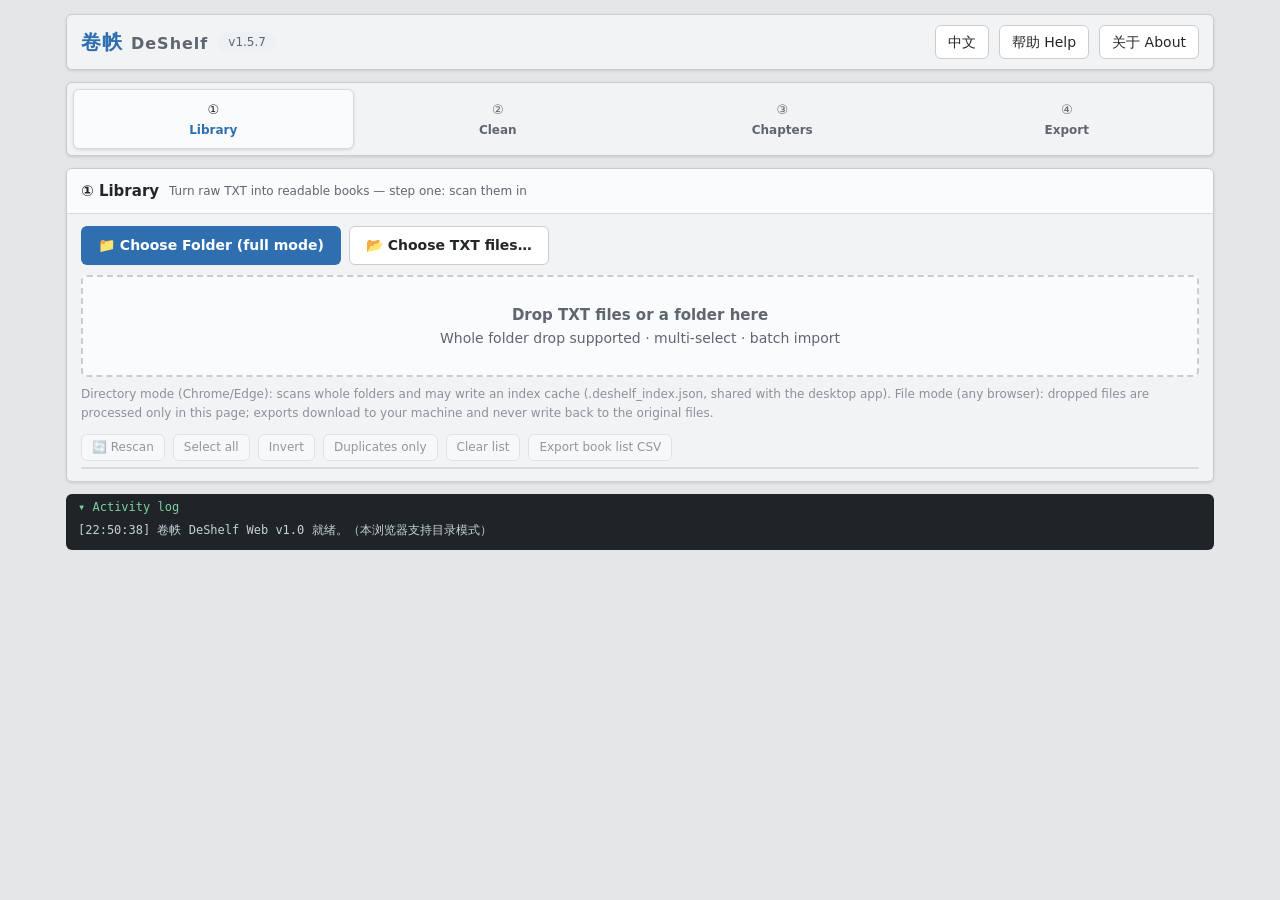
==== commit ff9f2dff: "feat:智能分章增加章节树功能，用于识别分章规则错误、章节号错误、缺章等问题" ====
--- a/web/DeShelf.html
+++ b/web/DeShelf.html
@@ -116,11 +116,21 @@
 .check input{accent-color:var(--blue)}
 
 /* ---------- chapter list ---------- */
-.chlist{display:grid;grid-template-columns:repeat(auto-fill,minmax(230px,1fr));gap:4px;
-  max-height:300px;overflow:auto;border:1px solid var(--line2);border-radius:var(--r);padding:8px;background:#fff}
-.chlist .ch{font-size:12px;color:var(--muted);padding:2px 6px;border-radius:4px;overflow:hidden;text-overflow:ellipsis;white-space:nowrap}
+.chlist{display:flex;flex-direction:column;gap:2px;
+  max-height:320px;overflow:auto;border:1px solid var(--line2);border-radius:var(--r);padding:8px;background:#fff}
+.chlist .ch{display:flex;align-items:center;gap:8px;font-size:12px;color:var(--muted);
+  padding:2px 6px;border-radius:4px;white-space:nowrap}
 .chlist .ch:nth-child(odd){background:#f6f7f8}
-.chlist .ch:first-child{color:var(--blue);font-weight:600}
+.chlist .ch .no{width:44px;flex:none;text-align:right;color:var(--muted)}
+.chlist .ch .ti{flex:1;min-width:0;overflow:hidden;text-overflow:ellipsis;color:#333}
+.chlist .ch .ct{width:64px;flex:none;text-align:right;color:var(--muted)}
+.chlist .ch .ck{width:190px;flex:none;overflow:hidden;text-overflow:ellipsis;text-align:center}
+.chlist .ch.bk{cursor:pointer}
+.chlist .ch.bad{color:#c62828}
+.chlist .ch.bad .ti{color:#c62828}
+.chlist .ch.bad .ck{color:#c62828;font-weight:600}
+.chlist .ch.lv .ck{color:var(--blue)}
+.chlist .ch.bad.lv .ck{color:#c62828}
 
 /* ---------- dropzone ---------- */
 .dz{border:2px dashed var(--line);border-radius:var(--r);background:var(--card);
@@ -238,6 +248,7 @@
       <select class="select" id="chapBook" style="min-width:260px"></select>
       <button class="btn b1" id="btnChapTry" data-k="btnChapTry">试分章节</button>
       <button class="btn b2" id="btnChapApply" data-k="btnChapApply">应用分章到该书</button>
+      <button class="btn b2" id="btnChapTree" data-k="btnChapTree">导出章节树</button>
       <span class="hint" id="chapInfo"></span>
     </div>
     <fieldset>
@@ -348,6 +359,11 @@
   bookRePh:"只对这一本书生效，比如它的章节是「卷一 第X回」这种写法",
   bookReOn:"✔ 已设置本书专用规则",
   btnChapAll:"⚡ 全部书籍一键分章", chAllEmpty:"书库为空，请先扫描或拖入 TXT", chAllDoing:"正在分章 {i}/{n}：{name}", chAllDone:"批量分章完成：{n} 本 · 共 {m} 章",
+  btnChapTree:"导出章节树", treeSuffix:"_章节树",
+  trBook:"书籍：{0}", trSplit:"切分：{n} 章 · 正文 {c} 字 · 章节树 {l} 级",
+  trCheck:"校验：{0}", chkLv:"第{0}级", chkBad:"校验异常 {n} 处", chkBooks:"校验异常 {n} 本",
+  chkNoBook:"请先在「选择一本书试分」里选一本书", chkDl:"章节树已下载：{name}",
+  chDblHint:"（双击某一行进入该书单本试分）",
   outTitle:"④ 导出分发", btnRun:"▶ 开始处理所选书籍", btnSaveDir:"保存到所选文件夹…",
   optSkipDup:"跳过已经处理过的文件",
   savAs:"保存方式：", savSuf:"另存时加后缀",
@@ -491,6 +507,11 @@
   bookRePh:"Applies to this book alone, e.g. its chapters read \"Part X, Chapter Y\"",
   bookReOn:"✔ Own rule set for this book",
   btnChapAll:"⚡ Chapter all books", chAllEmpty:"Library is empty — scan or drop TXT files first", chAllDoing:"Splitting {i}/{n}: {name}", chAllDone:"Done: {n} books · {m} chapters in total",
+  btnChapTree:"Export tree", treeSuffix:"_chapter_tree",
+  trBook:"Book: {0}", trSplit:"Split: {n} chapters · {c} chars · chapter tree {l} level(s)",
+  trCheck:"Check: {0}", chkLv:"Level {0}", chkBad:"{n} check issue(s)", chkBooks:"{n} book(s) with issues",
+  chkNoBook:"Pick a book above first", chkDl:"Chapter tree downloaded: {name}",
+  chDblHint:"  (double-click a row to open that book)",
   outTitle:"④ Export", btnRun:"▶ Process selected books", btnSaveDir:"Save to chosen folder…",
   optSkipDup:"Skip files already processed",
   savAs:"Save as:", savSuf:"Suffix",
@@ -2465,10 +2486,421 @@
     return buildZip(entries);
   }
 
+  /* ---------- 章节树校验（对齐桌面版 jzcore 的序号解析 / 分层 / 复核） ---------- */
+  const CK_LABEL={
+    zh:{ok:"正常",fail:"第{0}章序号提取失败",gap:"第{0}章缺失/顺序错误",
+        gap2:"第{0}-{1}章缺失/顺序错误",dup:"章节重复（第{0}章）",
+        order:"第{0}章顺序错误",badnum:"章节号错误（第{0}章）",sum:"共{0}个异常"},
+    en:{ok:"OK",fail:"Chapter {0}: number not recognised",
+        gap:"Chapter {0} missing or out of order",
+        gap2:"Chapters {0}-{1} missing or out of order",
+        dup:"Duplicate chapter ({0})",order:"Chapter {0} out of order",
+        badnum:"Wrong chapter number ({0})",sum:"{0} issue(s)"}
+  };
+  const RP_LABEL={
+    zh:{title:"章节树导出",perLevel:"各级章节数：",level:"  第{0}级：{1} 章",
+        nolevel:"  无层级（序号提取失败 / 占位标题）：{0} 章",
+        hint:"章节树（缩进 = 层级；[n] 为参与编号的章序，无序号章记 0；"
+            +"← 后为标题里解析出的序号链 | 校验结果）：",
+        lv:"第{0}级",nochain:"无序号",ok:"正常"},
+    en:{title:"Chapter tree export",perLevel:"Chapters per level:",
+        level:"  Level {0}: {1} chapter(s)",
+        nolevel:"  No level (number not parsed / placeholder): {0} chapter(s)",
+        hint:"Chapter tree (indent = level; [n] = chapter index, 0 = unnumbered; "
+            +"← parsed number chain | check result):",
+        lv:"Level {0}",nochain:"no number",ok:"OK"}
+  };
+  const CN_DIGIT={"〇":0,"零":0,"○":0,"一":1,"二":2,"两":2,"兩":2,
+    "三":3,"四":4,"五":5,"六":6,"七":7,"八":8,"九":9};
+  const CN_UNIT={"十":10,"百":100,"千":1000,"万":10000,"亿":100000000};
+  const NUM_CHARS="0-9０-９〇零○一二三四五六七八九十百千万亿两兩";
+  const SEP_CHARS=new Set(" \t\r\n\u3000,，.。、：:；;!！?？·|/-\\—–~～#*_+=<>《》【】[]（）()「」『』\"'“”‘’");
+  const CHAP_LIKE=new Set("章节節回话話折");
+  const CHAP_NO_RE=new RegExp(
+    "第\\s*(["+NUM_CHARS+"]{1,12})\\s*(部(?!分)|[篇集卷章节節回话話折])"
+    +"|([部篇集卷])\\s*(["+NUM_CHARS+"]{1,12})"
+    +"|(Chapter|CHAPTER|chapter|Chap\\.?|CHAP\\.?)\\s*([0-9０-９]{1,6})","g");
+  const LEAD_NO_RE=/^\s*([0-9０-９]{1,6}|[〇零○一二三四五六七八九十百千]{1,8})\s*(?:[、.．,，:：\s]|$)/;
+  const EXTRA_NO_RE=new RegExp("(番外|外传|外傳|特别篇|特別篇|后记|後記)\\s*"
+    +"([0-9０-９]{1,6}|[〇零○一二三四五六七八九十百千]{1,8})");
+  const CHAPTER_EXTRA_RE=/番外|外传|外傳|特别篇|特別篇|后记|後記/;
+  const PART_HEAD_RE=/^\s*第\s*[0-9０-９〇零○一二三四五六七八九十百千万两]{1,12}\s*部分/;
+  const HOLD_TITLES=new Set(["开篇","全文"]);
+
+  function cnToInt(s){
+    s=String(s==null?"":s).trim();
+    if(!s)return null;
+    const half=s.replace(/[０-９]/g,c=>String.fromCharCode(c.charCodeAt(0)-0xFEE0));
+    if(/^[0-9]+$/.test(half))return parseInt(half,10);
+    let total=0,section=0,num=0,seen=false;
+    for(const ch of s){
+      if(Object.prototype.hasOwnProperty.call(CN_DIGIT,ch)){num=CN_DIGIT[ch];seen=true;}
+      else if(Object.prototype.hasOwnProperty.call(CN_UNIT,ch)){
+        const u=CN_UNIT[ch];
+        if(u>=10000){section+=num;total+=(section||1)*u;section=0;num=0;}
+        else{if(!num&&!seen)num=1;section+=num*u;num=0;}
+        seen=true;
+      }else if(ch>="0"&&ch<="9"){num=num*10+parseInt(ch,10);seen=true;}
+      else return null;
+    }
+    if(!seen)return null;
+    return total+section+num;
+  }
+  /* 序号只认结构位置上的：标题开头、分隔符之后、或紧接上一个序号；
+     「卷册」类量词（部/卷/集/篇）右侧还必须是分隔符或结尾，否则整句正文会被当上级 */
+  function parseChapNumbers(title){
+    const s=String(title||"").replace(LITERAL_ESC,"").trim();
+    if(!s)return [];
+    const head=s.slice(0,40);
+    const em=head.match(EXTRA_NO_RE);
+    if(em&&(em.index===0||SEP_CHARS.has(head[em.index-1]))){
+      const v=cnToInt(em[2]);
+      if(v!==null)return [[v,em[1]]];
+    }
+    const cands=[];
+    CHAP_NO_RE.lastIndex=0;
+    let m;
+    while((m=CHAP_NO_RE.exec(head))!==null){
+      let v,u;
+      if(m[2]){v=cnToInt(m[1]);u=m[2];}
+      else if(m[4]){v=cnToInt(m[3]);u=m[4];}
+      else{v=cnToInt(m[6]);u="章";}
+      if(v!==null)cands.push([m.index,m.index+m[0].length,v,u]);
+      if(m[0].length===0)CHAP_NO_RE.lastIndex++;
+    }
+    const out=[];let last=-1;
+    for(let i=0;i<cands.length;i++){
+      const st=cands[i][0],en=cands[i][1],v=cands[i][2],u=cands[i][3];
+      if(!(st===0||st===last||SEP_CHARS.has(head[st-1])))continue;
+      const rightOk=(en>=head.length||SEP_CHARS.has(head[en])
+        ||(i+1<cands.length&&cands[i+1][0]===en));
+      if(!rightOk&&!(st===0&&CHAP_LIKE.has(u)))continue;
+      out.push([v,u]);last=en;
+    }
+    if(!out.length){
+      const lm=head.match(LEAD_NO_RE);
+      if(lm){const v=cnToInt(lm[1]);if(v!==null)out.push([v,"章"]);}
+    }
+    return out;
+  }
+  function isExtraTitle(title){return CHAPTER_EXTRA_RE.test(String(title||""));}
+
+  function newLv(unit,parent,inline){
+    return {unit:unit,parent:parent||null,last:null,nodes:0,inline:!!inline};
+  }
+  function lvCtx(lv){
+    const keys=[];let p=lv?lv.parent:null;
+    while(p&&keys.length<8){keys.push(p.unit+"#"+p.last);p=p.parent;}
+    return keys.join("|");
+  }
+  function lvHasChild(levels,lv){
+    for(const x of levels.values())if(x&&x.parent===lv)return true;
+    return false;
+  }
+  function inferAndCheck(items,marks,holes,L,skip,expect){
+    const nodes=[];const levels=new Map();let leaf=null;
+    const breaks=[];const quiet=new Set(skip||[]);
+    const add=function(ch,value,lv,vals){
+      if(lv)lv.nodes++;
+      const nd={ch:ch,value:value,level:lv,ctx:lvCtx(lv),
+        vals:(vals||(value===null||value===undefined?[]:[value]))};
+      nodes.push(nd);return nd;
+    };
+    let failRun=0;
+    for(let idx=0;idx<items.length;idx++){
+      const ch=items[idx][0],toks=items[idx][1];
+      if(!toks.length){
+        const nd=add(ch,null,null);
+        if(leaf&&leaf.last!==null)nd.expect=leaf.last+1+failRun;
+        failRun++;continue;
+      }
+      failRun=0;
+      if(toks.length>1){
+        let prevLv=null;
+        for(const tk of toks){
+          const v=tk[0],u=tk[1];
+          let lv=levels.get(u);
+          if(!lv){lv=newLv(u,prevLv,false);levels.set(u,lv);}
+          else if(prevLv&&lv!==prevLv&&!lv.parent&&lv.nodes&&!lvHasChild(levels,lv))lv.parent=prevLv;
+          lv.last=v;prevLv=lv;
+        }
+        leaf=prevLv;
+        for(let k=0;k<toks.length-1;k++){
+          const lv2=levels.get(toks[k][1]);
+          if(lv2&&lv2!==leaf)lv2.inline=true;
+        }
+        add(ch,toks[toks.length-1][0],leaf,toks.map(t=>t[0]));
+        continue;
+      }
+      const v=toks[0][0],u=toks[0][1];
+      if(!leaf){leaf=newLv(u,null,false);levels.set(u,leaf);leaf.last=v;add(ch,v,leaf);continue;}
+      let known=levels.get(u);
+      if(known&&known!==leaf){known.last=v;add(ch,v,known);continue;}
+      if(leaf.last!==null&&v===leaf.last+1){leaf.last=v;add(ch,v,leaf);continue;}
+      if(known){known.last=v;add(ch,v,known);continue;}
+      const nxt=items[idx+1]?items[idx+1][1]:[];
+      const nxtV=nxt.length?nxt[0][0]:null;
+      const nxtU=nxt.length?nxt[0][1]:null;
+      if(v===0||v===1){
+        if(leaf.nodes>=5&&leaf.last!==null&&v<=Math.max(3,Math.floor(leaf.last/2))){
+          const lv=newLv(u,leaf.parent,false);leaf.parent=lv;levels.set(u,lv);lv.last=v;
+          add(ch,v,lv);breaks.push([nodes.length-1,lv,true]);continue;
+        }
+        const okNext=(nxtV!==null)&&((nxtU===u&&nxtV===v+1)||(nxtU!==u&&(nxtV===0||nxtV===1)));
+        if(!okNext){quiet.add(ch);add(ch,null,null);continue;}
+        const lv=newLv(u,leaf,false);levels.set(u,lv);lv.last=v;leaf=lv;add(ch,v,lv);continue;
+      }
+      if(leaf.last!==null&&(v<=Math.max(3,Math.floor(leaf.last/2))
+          ||(nxtV!==null&&nxtV===v+1))){
+        const lv=newLv(u,leaf.parent,false);leaf.parent=lv;levels.set(u,lv);lv.last=v;
+        add(ch,v,lv);breaks.push([nodes.length-1,lv,false]);continue;
+      }
+      leaf.last=v;add(ch,v,leaf);
+    }
+    /* 空层回退：判为「上级」的层要站得住脚，否则按 fail 处理并把这一层摘掉 */
+    const dropLevel=function(lv){
+      for(const nd of nodes){
+        if(nd.level===lv){
+          for(const x of (nd.vals||[]))holes.add(x);
+          nd.value=null;nd.level=null;marks[nd.ch]=null;delete marks[nd.ch];
+        }
+      }
+      for(const x of levels.values())if(x&&x.parent===lv)x.parent=lv.parent;
+      for(const kv of Array.from(levels.entries()))if(kv[1]===lv)levels.delete(kv[0]);
+    };
+    for(const br of breaks){
+      const pos=br[0],lv=br[1],strict=br[2];
+      let cnt=0;
+      for(const nd of nodes)if(nd.level===lv)cnt++;
+      let keep;
+      if(strict)keep=cnt>=2;
+      else{
+        keep=false;
+        for(let i=pos+1;i<nodes.length;i++){
+          let p=nodes[i].level?nodes[i].level.parent:null,hop=0;
+          while(p&&hop<8){if(p===lv){keep=true;break;}p=p.parent;hop++;}
+          if(keep)break;
+        }
+      }
+      if(!keep)dropLevel(lv);
+    }
+    /* 金字塔兜底：某层比上级还少一个数量级 → 这些「子章节」判 fail 并摘层 */
+    for(let round=0;round<3;round++){
+      const counts=new Map();
+      for(const nd of nodes)if(nd.level)counts.set(nd.level,(counts.get(nd.level)||0)+1);
+      const badLv=[];
+      for(const kv of counts.entries()){
+        const lv=kv[0],c=kv[1];
+        if(lv.parent&&counts.get(lv.parent)&&c*10<=counts.get(lv.parent))badLv.push(lv);
+      }
+      if(!badLv.length)break;
+      for(const lv of badLv)dropLevel(lv);
+    }
+    /* 空层剪枝：没有任何章节挂着的层（标题里写明的除外） */
+    for(let round=0;round<4;round++){
+      const counts=new Map();
+      for(const nd of nodes)if(nd.level)counts.set(nd.level,(counts.get(nd.level)||0)+1);
+      const empt=[];
+      for(const lv of levels.values())if(!counts.get(lv)&&!lv.inline)empt.push(lv);
+      if(!empt.length)break;
+      for(const lv of empt){
+        for(const x of levels.values())if(x&&x.parent===lv)x.parent=lv.parent;
+        for(const kv of Array.from(levels.entries()))if(kv[1]===lv)levels.delete(kv[0]);
+      }
+    }
+    /* 上级章节必须真挂着子章节 */
+    const kidLevels=new Map();
+    for(const lv of levels.values()){
+      if(lv.parent){
+        if(!kidLevels.has(lv.parent))kidLevels.set(lv.parent,[]);
+        kidLevels.get(lv.parent).push(lv);
+      }
+    }
+    const waiting=new Map();
+    for(const nd of nodes){
+      const lv=nd.level;
+      if(!lv)continue;
+      let p=lv.parent,hop=0;
+      while(p&&hop<8){
+        const wp=waiting.get(p);
+        if(wp){wp.kids=(wp.kids||0)+1;waiting.delete(p);}
+        p=p.parent;hop++;
+      }
+      const prevNd=waiting.get(lv);
+      if(prevNd){
+        waiting.delete(lv);
+        for(const x of (prevNd.vals||[]))holes.add(x);
+        prevNd.value=null;prevNd.level=null;delete marks[prevNd.ch];
+      }
+      if(kidLevels.get(lv))waiting.set(lv,nd);
+    }
+    for(const nd of waiting.values()){
+      for(const x of (nd.vals||[]))holes.add(x);
+      nd.value=null;nd.level=null;delete marks[nd.ch];
+    }
+    /* 逐层复核 */
+    const byLevel=new Map();
+    for(const nd of nodes)if(nd.level){
+      if(!byLevel.has(nd.level))byLevel.set(nd.level,[]);
+      byLevel.get(nd.level).push(nd);
+    }
+    for(const seq of byLevel.values()){
+      /* 章号写错：差得离谱、且下一章接着上一章往下数 */
+      for(let i=1;i<seq.length-1;i++){
+        const cur=seq[i],prev=seq[i-1],nxt=seq[i+1];
+        const cv=cur.value,pv=prev.value,nv=nxt.value;
+        if(cv===null||pv===null||nv===null||cv===0||cv===1)continue;
+        if(Math.abs(cv-pv-1)>=3&&nv-pv-1>=0&&nv-pv-1<=3){
+          if(!(cur.ch in marks))marks[cur.ch]=fill(L.badnum,{0:cv});
+          cur.value=null;cur.prevGood=pv;
+        }
+      }
+      /* 重号：同层同上级下号只能出现一次（0/1 交给顺序错误规则） */
+      const seen=new Map();
+      for(const nd of seq){
+        const v=nd.value;
+        if(v===null||v===0||v===1)continue;
+        const k=nd.ctx+"#"+v;
+        if(seen.has(k)){
+          if(!(nd.ch in marks))marks[nd.ch]=fill(L.dup,{0:v});
+          nd.value=null;
+        }else seen.set(k,nd.ch);
+      }
+      for(let i=seq.length-1;i>0;i--){
+        const cur=seq[i],prev=seq[i-1];
+        const cv=cur.value;let pv=prev.value;
+        if(pv===null){
+          pv=(prev.prevGood===undefined?null:prev.prevGood);
+          if(pv===null)continue;
+        }
+        if(cv===null)continue;
+        if(cv===pv+1)continue;
+        if(cur.ctx!==prev.ctx&&(cv===0||cv===1))continue;
+        if(cv===pv){marks[cur.ch]=fill(L.dup,{0:cv});continue;}
+        if(cv===0||cv===1){marks[cur.ch]=fill(L.order,{0:cv});continue;}
+        if(cv>pv+1){
+          let allHole=true;
+          for(let x=pv+1;x<cv;x++)if(!holes.has(x)){allHole=false;break;}
+          if(allHole)continue;
+          const lo=pv+1,hi=cv-1;
+          marks[cur.ch]=(hi>lo)?fill(L.gap2,{0:lo,1:hi}):fill(L.gap,{0:lo});
+        }else marks[cur.ch]=fill(L.gap,{0:cv});
+      }
+    }
+    /* 仍没号的章：报「本该是第几章」 */
+    for(const nd of nodes){
+      if(nd.value!==null)continue;
+      if(nd.ch in marks)continue;
+      if(quiet.has(nd.ch))continue;
+      const vals=nd.vals||[];
+      let n=vals.length?vals[0]:(nd.expect!==undefined?nd.expect:(expect?expect[nd.ch]:undefined));
+      if(n===undefined)n=null;
+      marks[nd.ch]=fill(L.fail,{0:(n===null?nd.ch:n)});
+    }
+    /* 层级：只数前面真出现过的上级层，标题里写明的也算一级 */
+    let levelsN=1;const depths={},seenLv=new Map(),parents=new Set();
+    for(const nd of nodes){
+      const lv=nd.level;
+      if(!lv)continue;
+      let d=1,p=lv.parent,hop=0;
+      while(p&&hop<8){if(p.inline||seenLv.has(p))d++;p=p.parent;hop++;}
+      depths[nd.ch]=d;
+      if(nd.kids)parents.add(nd.ch);
+      seenLv.set(lv,nd);
+      if(d>levelsN)levelsN=d;
+    }
+    return {levels:levelsN,depths:depths,parents:parents};
+  }
+  function checkChapters(titles,lang){
+    const L=CK_LABEL[lang]||CK_LABEL.zh;
+    titles=Array.from(titles||[]);
+    if(titles.length<=1)
+      return {total:titles.length,marks:{},bad:0,ok:L.ok,summary:L.ok,
+              tree:titles.length,levels:1,lv:{},depths:{}};
+    const main=[],extra=[],holes=new Set(),skip=new Set(),toksOf={};
+    for(let i=1;i<=titles.length;i++){
+      const raw=titles[i-1],st=String(raw||"").trim();
+      if(HOLD_TITLES.has(st)||PART_HEAD_RE.test(st)){
+        skip.add(i);main.push([i,[]]);toksOf[i]=[];continue;
+      }
+      const toks=parseChapNumbers(raw);
+      toksOf[i]=toks;
+      if(isExtraTitle(raw)){
+        extra.push([i,toks]);
+        if(toks.length)holes.add(toks[toks.length-1][0]);
+      }else main.push([i,toks]);
+    }
+    const expect={};let lastNo=null,run=0;
+    for(let i=1;i<=titles.length;i++){
+      if(skip.has(i))continue;
+      const toks=toksOf[i]||[];
+      if(toks.length){lastNo=toks[toks.length-1][0];run=0;}
+      else if(lastNo!==null){expect[i]=lastNo+1+run;run++;}
+    }
+    const marks={};
+    const extraSkip=new Set(extra.filter(it=>!it[1].length).map(it=>it[0]));
+    const r1=inferAndCheck(main,marks,holes,L,skip,expect);
+    const r2=inferAndCheck(extra,marks,new Set(),L,extraSkip,expect);
+    const lv={};
+    for(const ch of r1.parents)if((r1.depths[ch]||0)<r1.levels)lv[ch]=r1.depths[ch];
+    for(const ch of r2.parents)if((r2.depths[ch]||0)<r2.levels)lv[ch]=r2.depths[ch];
+    const depths=Object.assign({},r1.depths,r2.depths);
+    const bad=Object.keys(marks).length;
+    return {total:titles.length,marks:marks,bad:bad,ok:L.ok,
+      summary:bad?fill(L.sum,{0:bad}):L.ok,
+      tree:main.length+extra.length,levels:Math.max(r1.levels,r2.levels),
+      lv:lv,depths:depths};
+  }
+  function chapterTreeReport(titles,ck,head,lang){
+    const R=RP_LABEL[lang]||RP_LABEL.zh;
+    titles=Array.from(titles||[]);
+    if(!ck)ck=checkChapters(titles,lang);
+    const marks=ck.marks||{},lvmap=ck.lv||{},depths=ck.depths||{};
+    const okText=ck.ok||R.ok;
+    const meta=[];
+    let seq=0;
+    for(let i=1;i<=titles.length;i++){
+      const toks=parseChapNumbers(titles[i-1]);
+      const d=depths[i];
+      if(d===undefined)meta.push([0,0,toks]);
+      else{seq++;meta.push([Math.max(1,d-Math.max(0,toks.length-1)),seq,toks]);}
+    }
+    const lines=[R.title];
+    for(const h of (head||[]))lines.push(String(h));
+    lines.push("");
+    const counts={};let nolevel=0;
+    for(const it of meta){
+      if(!it[0])nolevel++;
+      else counts[it[0]]=(counts[it[0]]||0)+1;
+    }
+    lines.push(R.perLevel);
+    Object.keys(counts).map(Number).sort((a,b)=>a-b)
+      .forEach(d=>lines.push(fill(R.level,{0:d,1:counts[d]})));
+    if(nolevel)lines.push(fill(R.nolevel,{0:nolevel}));
+    lines.push("");
+    lines.push(R.hint);
+    let prev=null;
+    for(let i=1;i<=meta.length;i++){
+      const disp=meta[i-1][0],num=meta[i-1][1],toks=meta[i-1][2];
+      if(prev!==null&&disp<prev)lines.push("");
+      prev=disp;
+      const chain=toks.length?toks.map(t=>t[0]+t[1]).join(" / "):R.nochain;
+      const msg=marks[i];
+      let state;
+      if(msg)state=((i in lvmap)?fill(R.lv,{0:lvmap[i]})+" ":"")+msg;
+      else if(i in lvmap)state=fill(R.lv,{0:lvmap[i]})+" "+okText;
+      else state=okText;
+      lines.push("    ".repeat(Math.max(0,disp-1))+"["+num+"] "
+        +String(titles[i-1]||"").trim()+"  ← "+chain+" | "+state);
+    }
+    return lines.join("\n")+"\n";
+  }
+
   return {detectEnc,decodeBytes,countChars,humanSize,guessMeta,cleanName,
     RULES,DEFAULT_ON,cleanText,cleanTextAsync,verifyImageLinks,findImageLinks,
     imageLinksInText,fetchImages,imagesForEpub,
     toHalfwidth,splitChapters,scanParaIssues,
+    cnToInt,parseChapNumbers,isExtraTitle,checkChapters,chapterTreeReport,
     buildZip,deflateRawBytes,buildEpub,buildMergedTxt,buildSplitZip,safeFileName,
     applyNameFormat,hasBookToken,nameFmtBadChars,
     buildCleanSummary,lineCount,nowStamp,SUM_KINDS,SUM_TEXT,
@@ -3237,6 +3669,19 @@
   if(b._chap)t+=" · "+b._chap.length+" "+T("chHead").replace(/\{n\}/,b._chap.length).split("·")[0].trim();
   $("chapInfo").textContent=t;
 }
+/* 取一本书的试分结果（切章 + 章节树校验），试分与导出章节树共用 */
+async function chapDataFor(b,custom){
+  let raw=(bookSource(b)!==undefined?bookSource(b):await bookText(b))||"";
+  /* 与 EXE 版及导出逻辑一致：未应用清洗时按当前规则临时清洗一份再分章
+     （不写入 b._clean，避免影响清洗页的统计与“应用清洗”流程） */
+  if(b._clean===undefined){
+    const rules=activeRuleIds();
+    if(rules.length) raw=(await Core.cleanTextAsync(raw,rules,false,St.customRules)).text;
+  }
+  const chs=Core.splitChapters(raw,custom);
+  const ck=Core.checkChapters(chs.map(c=>c.t),CUR);
+  return {chs:chs,ck:ck,raw:raw};
+}
 async function tryChapters(){
   const b=chapBookObj();
   if(!b){setMsgHint($("chapInfo"),T("chApplyNeed"));return;}
@@ -3245,30 +3690,87 @@
   let reOk=true;
   if(custom){try{new RegExp(custom);}catch(e){reOk=false;}}
   if(!reOk){setMsgHint($("chapInfo"),T("chBadRegex"));return;}
-  let raw=(bookSource(b)!==undefined?bookSource(b):await bookText(b))||"";
-  /* 与 EXE 版及导出逻辑一致：未应用清洗时按当前规则临时清洗一份再分章
-     （不写入 b._clean，避免影响清洗页的统计与“应用清洗”流程） */
-  if(b._clean===undefined){
-    const rules=activeRuleIds();
-    if(rules.length) raw=(await Core.cleanTextAsync(raw,rules,false,St.customRules)).text;
-  }
-  let chs;
-  try{chs=Core.splitChapters(raw,custom);}catch(e){setMsgHint($("chapInfo"),T("chBadRegex"));return;}
-  window._lastTry={chs,b};
-  renderChapList(chs);
-  $("chapInfo").textContent=fill(T("chTryDone"),{n:chs.length,c:fmtNum(Core.countChars(raw))});
-  log(fill(T("logChapped"),{name:b.title||b.name,n:chs.length})+"（试分）");
-}
-function renderChapList(chs){
+  let data;
+  try{data=await chapDataFor(b,custom);}catch(e){setMsgHint($("chapInfo"),T("chBadRegex"));return;}
+  window._lastTry={chs:data.chs,b:b,ck:data.ck,custom:custom};
+  renderChapList(data.chs,data.ck);
+  let info=fill(T("chTryDone"),{n:data.chs.length,c:fmtNum(Core.countChars(data.raw))});
+  if(data.ck.bad)info+=" · "+fill(T("chkBad"),{n:data.ck.bad});
+  $("chapInfo").textContent=info;
+  log(fill(T("logChapped"),{name:b.title||b.name,n:data.chs.length})+"（试分）");
+}
+/* 章节列表：序号 / 标题 / 字数 / 校验；上级章节带「第N级」，异常整行标红 */
+function renderChapList(chs,ck){
   const box=$("chapList");box.innerHTML="";
   if(!chs||!chs.length){box.innerHTML='<div class="hint">'+esc(T("chEmpty"))+'</div>';return;}
+  if(!ck)ck=Core.checkChapters(chs.map(c=>c.t),CUR);
   chs.slice(0,400).forEach((c,i)=>{
-    const d=document.createElement("div");d.className="ch";
-    d.textContent=(i+1)+". "+c.t+"（"+fmtNum(Core.countChars(c.b))+"字）";
-    d.title=c.t;box.appendChild(d);
+    const no=i+1;
+    const msg=ck.marks[no];
+    const lv=ck.lv[no];
+    let state=msg||ck.ok;
+    if(lv)state=fill(T("chkLv"),{0:lv})+" "+state;
+    const d=document.createElement("div");
+    d.className="ch"+(msg?" bad":"")+(lv?" lv":"");
+    d.innerHTML='<span class="no">'+no+'</span>'
+      +'<span class="ti">'+esc(c.t)+'</span>'
+      +'<span class="ct">'+fmtNum(Core.countChars(c.b))+'</span>'
+      +'<span class="ck">'+esc(state)+'</span>';
+    d.title=c.t+(state?"  |  "+state:"");
+    box.appendChild(d);
   });
   if(chs.length>400){const d=document.createElement("div");d.className="hint";
     d.textContent="… 共 "+chs.length+" 章，仅展示前 400";box.appendChild(d);}
+}
+/* 批量分章结果：一行一本书，只给汇总；双击进入该书单本试分 */
+function renderChapBatch(rows){
+  const box=$("chapList");box.innerHTML="";
+  if(!rows||!rows.length){box.innerHTML='<div class="hint">'+esc(T("chEmpty"))+'</div>';return;}
+  rows.forEach((r,i)=>{
+    const d=document.createElement("div");
+    d.className="ch bk"+(r.ck.bad?" bad":"");
+    d.innerHTML='<span class="no">'+(i+1)+'</span>'
+      +'<span class="ti">'+esc(r.b.title||r.b.name)+'</span>'
+      +'<span class="ct">'+r.n+'</span>'
+      +'<span class="ck">'+esc(r.ck.summary)+'</span>';
+    d.title=(r.b.title||r.b.name)+"  |  "+r.ck.summary+"  "+T("chDblHint");
+    d.addEventListener("dblclick",async()=>{
+      const idx=St.books.indexOf(r.b);
+      if(idx<0)return;
+      $("chapBook").value=String(idx);
+      syncBookRegex();
+      await tryChapters();
+    });
+    box.appendChild(d);
+  });
+}
+/* 导出章节树：下载 <书名>_章节树.txt（英文界面为 _chapter_tree.txt） */
+async function exportChapTree(){
+  const b=chapBookObj();
+  if(!b){setMsgHint($("chapInfo"),T("chkNoBook"));return;}
+  storeBookRegex();
+  const custom=(b.chapRe||$("chapRegex").value).trim();
+  let reOk=true;
+  if(custom){try{new RegExp(custom);}catch(e){reOk=false;}}
+  if(!reOk){setMsgHint($("chapInfo"),T("chBadRegex"));return;}
+  let data=window._lastTry;
+  if(!(data&&data.b===b&&data.custom===custom)){
+    try{data=await chapDataFor(b,custom);}catch(e){setMsgHint($("chapInfo"),T("chBadRegex"));return;}
+  }
+  const titles=data.chs.map(c=>c.t);
+  const ck=data.ck;
+  let total=0;
+  for(const c of data.chs)total+=Core.countChars(c.b);
+  const head=[
+    fill(T("trBook"),{0:b.title||b.name}),
+    fill(T("trSplit"),{n:titles.length,c:fmtNum(total),l:ck.levels}),
+    fill(T("trCheck"),{0:ck.summary})
+  ];
+  const body=Core.chapterTreeReport(titles,ck,head,CUR);
+  const name=Core.safeFileName(b.title||b.name,60,"book")+T("treeSuffix")+".txt";
+  dlBytes(name,body,"text/plain;charset=utf-8",false);
+  log(fill(T("chkDl"),{name:name}));
+  setMsgHint($("chapInfo"),fill(T("chkDl"),{name:name}));
 }
 function applyChapters(){
   const t=window._lastTry;
@@ -3286,7 +3788,7 @@
   const custom=$("chapRegex").value.trim();
   if(custom){try{new RegExp(custom);}catch(e){$("chapInfo").textContent=T("chBadRegex");return;}}
   btn.disabled=true;info.textContent="";
-  const n=St.books.length;let done=0,sum=0;
+  const n=St.books.length;let done=0,sum=0,ckBad=0;const rows=[];
   for(let i=0;i<n;i++){
     const b=St.books[i];
     info.textContent=fill(T("chAllDoing"),{i:i+1,n,name:(b.title||b.name).slice(0,24)});
@@ -3301,12 +3803,18 @@
       if(own){try{new RegExp(own);}catch(e){own=undefined;}}
       const chs=Core.splitChapters(raw,own);
       b._chap=chs;b.chapters=chs.length;sum+=chs.length;done++;
+      const ck=Core.checkChapters(chs.map(c=>c.t),CUR);
+      if(ck.bad)ckBad++;
+      rows.push({b:b,n:chs.length,ck:ck});
     }catch(e){log("分章失败："+b.name+" "+e.message);}
     if(i%5===4||i===n-1){renderLib();fillChapBook();}
   }
   renderLib();fillChapBook();
   btn.disabled=false;
-  const msg=fill(T("chAllDone"),{n:done,m:sum});
+  renderChapBatch(rows);          // 一行一本书：只给校验汇总，双击进入单本
+  let msg=fill(T("chAllDone"),{n:done,m:sum});
+  if(ckBad)msg+=" · "+fill(T("chkBooks"),{n:ckBad});
+  msg+=T("chDblHint");
   info.textContent=msg;
   log(msg);
 }
@@ -3736,6 +4244,7 @@
   $("btnChapTry").onclick=tryChapters;
   $("btnChapApply").onclick=applyChapters;
   $("btnChapAll").onclick=chapAll;
+  $("btnChapTree").onclick=exportChapTree;
   const cbChap=$("chapBook"),inBook=$("bookRegex");
   if(cbChap) cbChap.onchange=()=>{syncBookRegex();refreshChapMsg();};
   if(inBook) inBook.oninput=()=>{storeBookRegex();
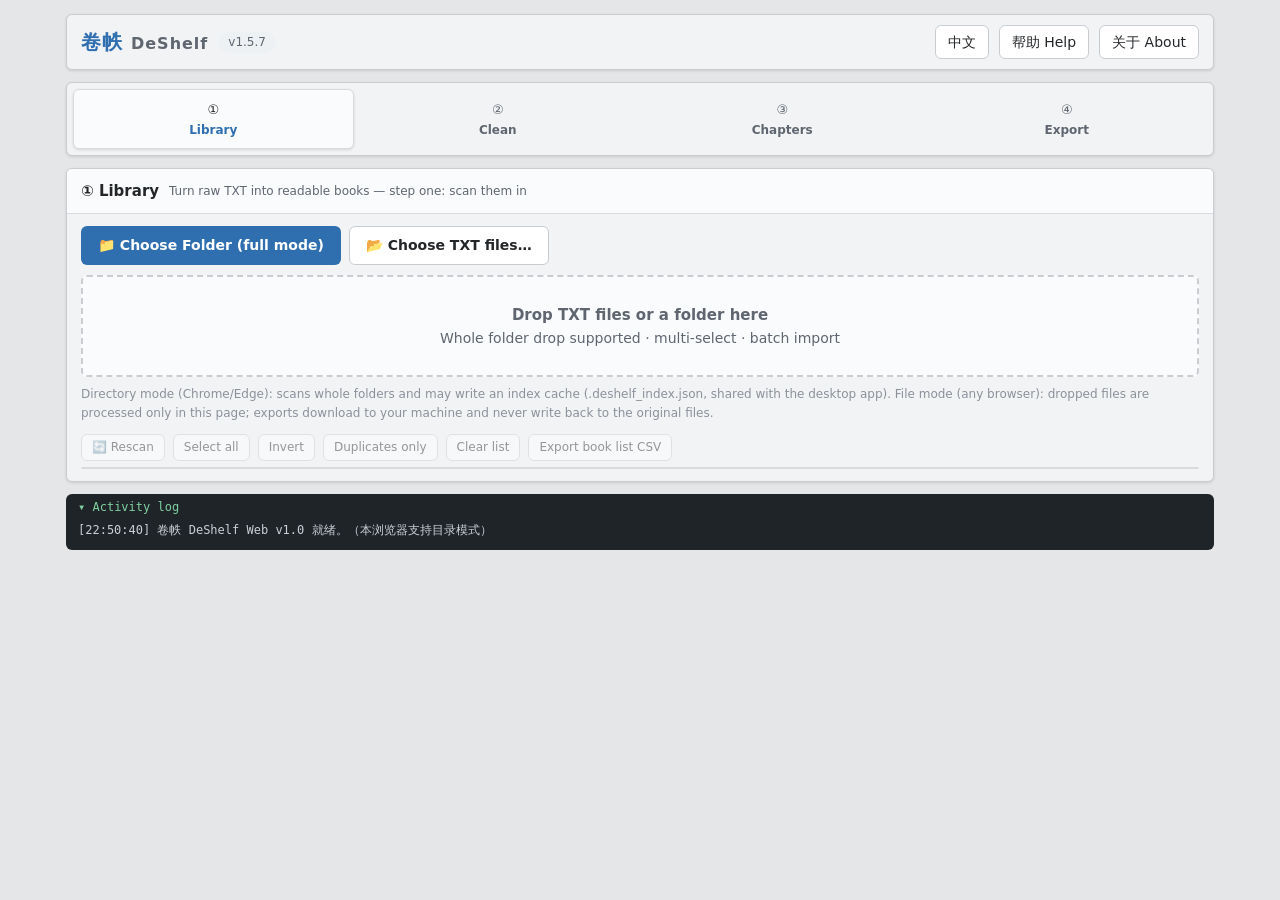
==== commit ec752823: "feat:内置10套epub主题，增加主题预览功能" ====
--- a/web/DeShelf.html
+++ b/web/DeShelf.html
@@ -62,6 +62,8 @@
 .btn{display:inline-block;border:1px solid transparent;border-radius:var(--r);
   padding:7px 16px;cursor:pointer;color:#fff;font-weight:600;white-space:nowrap}
 .btn:disabled{opacity:.45;cursor:not-allowed}
+.select:disabled{opacity:.45;cursor:not-allowed}
+.off{opacity:.45}
 .btn.b1{background:var(--blue)} .btn.b1:hover:not(:disabled){background:var(--blue-d)}
 .btn.b2{background:var(--green)} .btn.b2:hover:not(:disabled){background:var(--green-d)}
 .btn.b3{background:var(--amber)} .btn.b3:hover:not(:disabled){background:#9a610c}
@@ -152,6 +154,34 @@
 .dlg .dh .x{margin-left:auto;cursor:pointer;color:var(--muted);font-size:18px;padding:0 4px}
 .dlg .db{padding:14px 16px;overflow:auto}
 .dlg .df{padding:10px 16px;border-top:1px solid var(--line2);display:flex;justify-content:flex-end;gap:8px}
+
+/* ---------- 主题选择器 ---------- */
+.tpick{display:flex;height:min(68vh,660px);min-height:360px}
+.tp-l{display:flex;flex-direction:column;flex:0 0 42%;min-width:190px}
+.tp-shot{position:relative;flex:1;overflow:hidden;background:#fff;
+  border:1px solid var(--line);border-radius:var(--r)}
+.tp-shot iframe,.tp-shot2 iframe{position:absolute;top:0;left:0;border:0;background:#fff;
+  transform-origin:top left;pointer-events:none}
+.tp-row{display:flex;align-items:center;gap:6px;padding-top:8px;font-size:12px;color:var(--muted);flex-wrap:wrap}
+.tp-row input{width:64px;padding:3px 6px;border:1px solid var(--line);border-radius:var(--r);
+  background:#fff;color:var(--ink);font:inherit;font-size:12px}
+.tp-split{flex:0 0 11px;margin:0 7px;cursor:col-resize;position:relative;
+  border-radius:3px;transition:background .12s}
+.tp-split::before{content:"";position:absolute;left:50%;top:0;bottom:0;width:4px;
+  margin-left:-2px;background:var(--line);border-radius:2px;transition:background .12s}
+.tp-split:hover{background:var(--line2)}
+.tp-split:hover::before,.tp-split.on::before{background:var(--blue)}
+.tp-split.on{background:var(--line2)}
+.tp-r{flex:1;min-width:0;overflow:auto;padding-right:2px}
+.tp-grid{display:grid;grid-template-columns:1fr 1fr;gap:14px}
+.tp-card{background:var(--card);border:2px solid var(--line);border-radius:8px;
+  padding:9px 9px 7px;cursor:pointer}
+.tp-card.on{border-color:var(--blue)}
+.tp-shot2{position:relative;width:100%;overflow:hidden;background:#fff;
+  border:1px solid var(--line);border-radius:4px}
+.tp-name{font-weight:700;font-size:13px;margin-top:7px;overflow:hidden;
+  white-space:nowrap;text-overflow:ellipsis}
+.tp-desc{font-size:12px;color:var(--muted);margin-top:2px;height:34px;overflow:hidden;line-height:1.45}
 
 .dz-inline{display:inline-block;border:1px dashed var(--line);border-radius:var(--r);padding:6px 18px;color:var(--muted)}
 .dz-inline.over{border-color:var(--blue);color:var(--blue);background:#eef4fb}
@@ -283,7 +313,7 @@
     </div>
     <div class="check" style="margin-top:-2px">
       <span class="hint" data-k="outTheme"></span>
-      <select id="selTheme" class="select" style="width:132px"></select>
+      <button class="btn ghost" id="btnTheme" style="min-width:132px">01-minimal</button>
       <span class="hint" data-k="outCover" style="margin-left:14px"></span>
       <select id="selCover" class="select" style="width:196px"></select>
       <label class="lab" id="imgDlWrap" style="margin-left:14px">
@@ -368,6 +398,12 @@
   optSkipDup:"跳过已经处理过的文件",
   savAs:"保存方式：", savSuf:"另存时加后缀",
   outTheme:"版面主题：", outCover:"封面：",
+  /* 主题选择器（与桌面版同款：卡片缩略图 + 左侧大图预览 + 视口尺寸） */
+  themePick:"选择版面主题", themeImport:"导入自定义CSS", themeCustom:"自定义CSS",
+  themeVpW:"宽", themeVpH:"高", themeApply:"应用", themeVpHint:"预览视口（CSS 像素）",
+  themeBad:"这个 CSS 读不出来：{msg}",
+  themeHint:"点击缩略图切换左侧预览；确定后用于导出 EPUB。",
+  themeNeed:"请输入 200~3000 之间的宽高。",
   coverAuto:"自动（优先同名图片）", coverDefault:"生成默认封面", coverNone:"不加封面",
   /* 「文件名」：保持原样以外的选项都换算成 book/author 模板，与自定义格式共用同一套解析 */
   fileName:"文件名",
@@ -516,6 +552,14 @@
   optSkipDup:"Skip files already processed",
   savAs:"Save as:", savSuf:"Suffix",
   outTheme:"Layout:", outCover:"Cover:",
+  /* theme picker (same as the desktop app: cards + big preview + viewport) */
+  themePick:"Choose Layout Theme", themeImport:"Import custom CSS",
+  themeCustom:"Custom CSS",
+  themeVpW:"W", themeVpH:"H", themeApply:"Apply",
+  themeVpHint:"Preview viewport (CSS px)",
+  themeBad:"This CSS can't be read: {msg}",
+  themeHint:"Click a thumbnail to preview; the choice is used for EPUB export.",
+  themeNeed:"Enter a width and height between 200 and 3000.",
   coverAuto:"Auto (same-name image first)", coverDefault:"Generate default cover", coverNone:"No cover",
   fileName:"File name",
   nameKeep:"Keep as is", nameAuthorTitle:"Author - Title", nameBracket:"[Author] Title",
@@ -1861,7 +1905,7 @@
         .filter(x=>x.trim()&&!META_LINE.test(x.trim()));
       if(!keep.length) chapters.shift();
     }
-    if(!chapters.length) chapters=[{t:"全文",b:text.trim()}];
+    if(!chapters.length) chapters.push({t:"全文",b:text.trim()});
     return chapters;
   }
 
@@ -1912,33 +1956,778 @@
     return total;
   }
 
-  /* ---------- 版面主题（与桌面版 THEMES / _THEME_CSS 逐字节一致） ---------- */
+  /* ---------- 版面主题：样式内嵌（与 styles/*.css 逐字节一致，单文件运行） ---------- */
   const THEMES=[
-    {id:"classic",name:"传统书籍",name_en:"Classic print",desc:"宋体 · 首行缩进两字 · 行距宽松",desc_en:"Song serif, indent, relaxed"},
-    {id:"reading",name:"现代阅读",name_en:"Modern reading",desc:"段间空一行 · 不缩进 · 黑体标题",desc_en:"Spaced paragraphs, no indent"},
-    {id:"compact",name:"紧凑省纸",name_en:"Compact",desc:"小行距 · 密排 · 适合快速通读",desc_en:"Tight leading, dense"},
-    {id:"large",name:"大字易读",name_en:"Large print",desc:"字号放大 · 行距更宽 · 护眼",desc_en:"Bigger type, wider leading"}
+    {id:`01-minimal.css`,name:`素笺白 Minimal White`,desc:`纯白无彩色的极简排版，章名居中并配一道细线，插图不加边框，图注浅灰居中。`,version:`1.0`,css:`@charset "utf-8";
+/*!
+* @theme-name: 素笺白 Minimal White
+* @theme-version: 1.0
+* @description: 纯白无彩色的极简排版，章名居中并配一道细线，插图不加边框，图注浅灰居中。
+*/
+
+html {
+  background: #ffffff;
+}
+
+body {
+  margin: 1.9em 1.45em;
+  color: #1d1d1f;
+  line-height: 1.92;
+  text-align: justify;
+  background: #ffffff;
+}
+
+/* ---- 章节标题 ---- */
+h2 {
+  margin: 2.4em 0 1.9em;
+  padding: 0;
+  text-align: center;
+  letter-spacing: 0.16em;
+  line-height: 1.6;
+  color: #111111;
+}
+
+h2::after {
+  content: "";
+  display: block;
+  width: 2.4em;
+  height: 1px;
+  margin: 1em auto 0;
+  background: #d9d6d0;
+}
+
+/* ---- 正文 ---- */
+p {
+  margin: 0 0 0.9em;
+  text-indent: 2em;
+  line-height: 1.92;
+}
+
+/* ---- 插图 ---- */
+div.pic {
+  margin: 2em 0;
+  padding: 0;
+  text-align: center;
+}
+
+img.pic {
+  max-width: 100%;
+  height: auto;
+  vertical-align: middle;
+}
+
+div.pic img.pic {
+  display: block;
+  margin: 0 auto;
+}
+
+p.cap {
+  margin: 0.85em 0 0;
+  text-indent: 0;
+  text-align: center;
+  color: #8c8c8e;
+  letter-spacing: 0.08em;
+  line-height: 1.6;
+}
+`},
+    {id:`02-washi.css`,name:`和纸暖褐 Washi Paper`,desc:`米黄纸底配茶褐文字，章名上下各一道细线，插图嵌入纸白内框，旧平装书的温度。`,version:`1.0`,css:`@charset "utf-8";
+/*!
+* @theme-name: 和纸暖褐 Washi Paper
+* @theme-version: 1.0
+* @description: 米黄纸底配茶褐文字，章名上下各一道细线，插图嵌入纸白内框，旧平装书的温度。
+*/
+
+html {
+  background: #faf5ec;
+}
+
+body {
+  margin: 1.8em 1.4em;
+  color: #4a3f33;
+  line-height: 1.95;
+  text-align: justify;
+  background: #faf5ec;
+}
+
+/* ---- 章节标题 ---- */
+h2 {
+  margin: 2.2em 0 1.8em;
+  padding: 0.75em 0.4em;
+  text-align: center;
+  letter-spacing: 0.2em;
+  line-height: 1.65;
+  color: #6b5138;
+  border-top: 1px solid #d8c4a6;
+  border-bottom: 1px solid #d8c4a6;
+}
+
+/* ---- 正文 ---- */
+p {
+  margin: 0 0 0.95em;
+  text-indent: 2em;
+  line-height: 1.95;
+}
+
+/* ---- 插图 ---- */
+div.pic {
+  margin: 2em 0;
+  padding: 10px;
+  background: #fffdf7;
+  border: 1px solid #e2d2b8;
+  text-align: center;
+}
+
+img.pic {
+  max-width: 100%;
+  height: auto;
+  vertical-align: middle;
+}
+
+div.pic img.pic {
+  display: block;
+  margin: 0 auto;
+}
+
+p.cap {
+  margin: 0.75em 0 0;
+  text-indent: 0;
+  text-align: center;
+  color: #8d7355;
+  letter-spacing: 0.1em;
+  line-height: 1.6;
+}
+`},
+    {id:`03-indigo.css`,name:`靛蓝典籍 Indigo Classic`,desc:`冷灰蓝页底配靛青章名，标题上单线下双线，插图为白卡细边，清醒克制的文库本观感。`,version:`1.0`,css:`@charset "utf-8";
+/*!
+* @theme-name: 靛蓝典籍 Indigo Classic
+* @theme-version: 1.0
+* @description: 冷灰蓝页底配靛青章名，标题上单线下双线，插图为白卡细边，清醒克制的文库本观感。
+*/
+
+html {
+  background: #f5f7fa;
+}
+
+body {
+  margin: 1.9em 1.5em;
+  color: #232f3f;
+  line-height: 1.9;
+  text-align: justify;
+  background: #f5f7fa;
+}
+
+/* ---- 章节标题 ---- */
+h2 {
+  margin: 2.3em 0 1.9em;
+  padding: 0.8em 0.3em;
+  text-align: center;
+  letter-spacing: 0.14em;
+  line-height: 1.6;
+  color: #2a3f61;
+  border-top: 1px solid #c2cfe1;
+  border-bottom: 3px double #c2cfe1;
+}
+
+/* ---- 正文 ---- */
+p {
+  margin: 0 0 0.9em;
+  text-indent: 2em;
+  line-height: 1.9;
+}
+
+/* ---- 插图 ---- */
+div.pic {
+  margin: 2em 0;
+  padding: 8px;
+  background: #ffffff;
+  border: 1px solid #d5dfec;
+  text-align: center;
+}
+
+img.pic {
+  max-width: 100%;
+  height: auto;
+  vertical-align: middle;
+}
+
+div.pic img.pic {
+  display: block;
+  margin: 0 auto;
+}
+
+p.cap {
+  margin: 0.8em 0 0.15em;
+  text-indent: 0;
+  text-align: center;
+  color: #6b7f99;
+  letter-spacing: 0.06em;
+  line-height: 1.6;
+}
+`},
+    {id:`04-cinnabar.css`,name:`朱印素纸 Cinnabar Seal`,desc:`白底只用一种朱砂红，章名两侧各一枚方印，插图细边，图注偏红褐，如藏书印般克制。`,version:`1.0`,css:`@charset "utf-8";
+/*!
+* @theme-name: 朱印素纸 Cinnabar Seal
+* @theme-version: 1.0
+* @description: 白底只用一种朱砂红，章名两侧各一枚方印，插图细边，图注偏红褐，如藏书印般克制。
+*/
+
+html {
+  background: #ffffff;
+}
+
+body {
+  margin: 1.9em 1.45em;
+  color: #241f1c;
+  line-height: 1.9;
+  text-align: justify;
+  background: #ffffff;
+}
+
+/* ---- 章节标题 ---- */
+h2 {
+  margin: 2.3em 0 1.8em;
+  padding: 0 0 0.85em;
+  text-align: center;
+  letter-spacing: 0.15em;
+  line-height: 1.62;
+  color: #1f1a17;
+  border-bottom: 1px solid #ecdcd9;
+}
+
+h2::before,
+h2::after {
+  content: "";
+  display: inline-block;
+  width: 6px;
+  height: 6px;
+  margin: 0 0.7em;
+  vertical-align: 0.25em;
+  background: #b23a35;
+}
+
+/* ---- 正文 ---- */
+p {
+  margin: 0 0 0.9em;
+  text-indent: 2em;
+  line-height: 1.9;
+}
+
+/* ---- 插图 ---- */
+div.pic {
+  margin: 2em 0;
+  padding: 9px;
+  background: #fffdfd;
+  border: 1px solid #f0e1df;
+  text-align: center;
+}
+
+img.pic {
+  max-width: 100%;
+  height: auto;
+  vertical-align: middle;
+}
+
+div.pic img.pic {
+  display: block;
+  margin: 0 auto;
+}
+
+p.cap {
+  margin: 0.78em 0 0;
+  text-indent: 0;
+  text-align: center;
+  color: #a2726d;
+  letter-spacing: 0.07em;
+  line-height: 1.6;
+}
+`},
+    {id:`05-grid.css`,name:`墨格硬边 Ink Grid`,desc:`纯黑直角线框风格，章名做成带硬投影的线框牌匾，图注反白成黑条，个性最强。`,version:`1.0`,css:`@charset "utf-8";
+/*!
+* @theme-name: 墨格硬边 Ink Grid
+* @theme-version: 1.0
+* @description: 纯黑直角线框风格，章名做成带硬投影的线框牌匾，图注反白成黑条，个性最强。
+*/
+
+html {
+  background: #ffffff;
+}
+
+body {
+  margin: 1.8em 1.4em;
+  color: #141414;
+  line-height: 1.86;
+  text-align: justify;
+  background: #ffffff;
+}
+
+/* ---- 章节标题 ---- */
+h2 {
+  margin: 2em 0 1.8em;
+  padding: 0.8em 0.6em;
+  text-align: center;
+  letter-spacing: 0.1em;
+  line-height: 1.55;
+  color: #0d0d0d;
+  border: 1px solid #141414;
+  background: #ffffff;
+  box-shadow: 5px 5px 0 #ededed;
+}
+
+/* ---- 正文 ---- */
+p {
+  margin: 0 0 0.88em;
+  text-indent: 2em;
+  line-height: 1.86;
+}
+
+/* ---- 插图 ---- */
+div.pic {
+  margin: 1.9em 0;
+  padding: 0;
+  border: 1px solid #141414;
+  background: #ffffff;
+  text-align: center;
+  box-shadow: 6px 6px 0 #e8e8e8;
+}
+
+img.pic {
+  max-width: 100%;
+  height: auto;
+  vertical-align: middle;
+}
+
+div.pic img.pic {
+  display: block;
+  margin: 0 auto;
+}
+
+p.cap {
+  margin: 0;
+  padding: 0.5em 0.4em;
+  text-indent: 0;
+  text-align: center;
+  color: #ffffff;
+  background: #141414;
+  letter-spacing: 0.14em;
+  line-height: 1.6;
+}
+`},
+    {id:`06-celadon.css`,name:`青瓷柔雾 Celadon Mist`,desc:`淡青灰页底，圆角十像素加柔和投影，章名一道青绿下划线，插图收进白卡，温和松弛。`,version:`1.0`,css:`@charset "utf-8";
+/*!
+* @theme-name: 青瓷柔雾 Celadon Mist
+* @theme-version: 1.0
+* @description: 淡青灰页底，圆角十像素加柔和投影，章名一道青绿下划线，插图收进白卡，温和松弛。
+*/
+
+html {
+  background: #f3f7f6;
+}
+
+body {
+  margin: 1.9em 1.5em;
+  color: #2c3b39;
+  line-height: 1.94;
+  text-align: justify;
+  background: #f3f7f6;
+}
+
+/* ---- 章节标题 ---- */
+h2 {
+  margin: 2.2em 0 1.8em;
+  padding: 0 0 0.85em;
+  text-align: center;
+  letter-spacing: 0.16em;
+  line-height: 1.6;
+  color: #3a5f57;
+  border-bottom: 2px solid #d2e3de;
+}
+
+/* ---- 正文 ---- */
+p {
+  margin: 0 0 0.92em;
+  text-indent: 2em;
+  line-height: 1.94;
+}
+
+/* ---- 插图 ---- */
+div.pic {
+  margin: 2em 0;
+  padding: 10px 10px 6px;
+  background: #ffffff;
+  border-radius: 10px;
+  border: 0;
+  text-align: center;
+  box-shadow: 0 2px 9px rgba(74, 108, 101, 0.13);
+}
+
+img.pic {
+  max-width: 100%;
+  height: auto;
+  vertical-align: middle;
+  border-radius: 4px;
+}
+
+div.pic img.pic {
+  display: block;
+  margin: 0 auto;
+}
+
+p.cap {
+  margin: 0.7em 0 0.25em;
+  text-indent: 0;
+  text-align: center;
+  color: #7b918c;
+  letter-spacing: 0.08em;
+  line-height: 1.6;
+}
+`},
+    {id:`07-amber.css`,name:`暖橘夜读 Amber Lamp`,desc:`奶油底配琥珀橙，章名虚线收尾，插图浅描边加微投影，像台灯下摊开的一页纸。`,version:`1.0`,css:`@charset "utf-8";
+/*!
+* @theme-name: 暖橘夜读 Amber Lamp
+* @theme-version: 1.0
+* @description: 奶油底配琥珀橙，章名虚线收尾，插图浅描边加微投影，像台灯下摊开的一页纸。
+*/
+
+html {
+  background: #fdf9f2;
+}
+
+body {
+  margin: 1.85em 1.45em;
+  color: #3d3229;
+  line-height: 1.92;
+  text-align: justify;
+  background: #fdf9f2;
+}
+
+/* ---- 章节标题 ---- */
+h2 {
+  margin: 2.2em 0 1.8em;
+  padding: 0 0 0.8em;
+  text-align: center;
+  letter-spacing: 0.12em;
+  line-height: 1.6;
+  color: #8a5a2b;
+  border-bottom: 1px dashed #e3cbb0;
+}
+
+/* ---- 正文 ---- */
+p {
+  margin: 0 0 0.92em;
+  text-indent: 2em;
+  line-height: 1.92;
+}
+
+/* ---- 插图 ---- */
+div.pic {
+  margin: 2em 0;
+  padding: 9px 9px 5px;
+  background: #fffdf8;
+  border: 1px solid #f1e1cc;
+  border-radius: 4px;
+  text-align: center;
+  box-shadow: 0 1px 3px rgba(165, 125, 80, 0.1);
+}
+
+img.pic {
+  max-width: 100%;
+  height: auto;
+  vertical-align: middle;
+}
+
+div.pic img.pic {
+  display: block;
+  margin: 0 auto;
+}
+
+p.cap {
+  margin: 0.72em 0 0.2em;
+  text-indent: 0;
+  text-align: center;
+  color: #a8825c;
+  letter-spacing: 0.1em;
+  line-height: 1.6;
+}
+`},
+    {id:`08-editorial.css`,name:`报刊排印 Editorial`,desc:`左对齐刊头式章名，上细下粗两道压线；首段不缩进作导语，图注左对齐并压一道细线。`,version:`1.0`,css:`@charset "utf-8";
+/*!
+* @theme-name: 报刊排印 Editorial
+* @theme-version: 1.0
+* @description: 左对齐刊头式章名，上细下粗两道压线；首段不缩进作导语，图注左对齐并压一道细线。
+*/
+
+html {
+  background: #ffffff;
+}
+
+body {
+  margin: 1.85em 1.45em;
+  color: #22262b;
+  line-height: 1.88;
+  text-align: justify;
+  background: #ffffff;
+}
+
+/* ---- 章节标题 ---- */
+h2 {
+  margin: 2em 0 1.7em;
+  padding: 0.7em 0 0.75em;
+  text-align: left;
+  letter-spacing: 0.06em;
+  line-height: 1.5;
+  color: #15181c;
+  border-top: 1px solid #22262b;
+  border-bottom: 3px solid #22262b;
+}
+
+/* ---- 正文 ---- */
+p {
+  margin: 0 0 0.9em;
+  text-indent: 2em;
+  line-height: 1.88;
+}
+
+/* 标题后的首段不缩进，作导语处理 */
+h2 + p {
+  text-indent: 0;
+  color: #2e343b;
+}
+
+/* ---- 插图 ---- */
+div.pic {
+  margin: 2em 0;
+  padding: 0;
+  text-align: center;
+}
+
+img.pic {
+  max-width: 100%;
+  height: auto;
+  vertical-align: middle;
+}
+
+div.pic img.pic {
+  display: block;
+  margin: 0 auto;
+}
+
+p.cap {
+  margin: 0.7em 0 0;
+  padding-top: 0.5em;
+  text-indent: 0;
+  text-align: left;
+  color: #8a8f95;
+  letter-spacing: 0.03em;
+  line-height: 1.6;
+  border-top: 1px solid #e8e8e8;
+}
+`},
+    {id:`09-card.css`,name:`卡片浮层 Soft Card`,desc:`浅灰底上，章名与插图各自成为白色圆角卡片并带轻投影，正文直接落在灰面，层次分明。`,version:`1.0`,css:`@charset "utf-8";
+/*!
+* @theme-name: 卡片浮层 Soft Card
+* @theme-version: 1.0
+* @description: 浅灰底上，章名与插图各自成为白色圆角卡片并带轻投影，正文直接落在灰面，层次分明。
+*/
+
+html {
+  background: #f1f2f4;
+}
+
+body {
+  margin: 1.7em 1.3em;
+  color: #33383f;
+  line-height: 1.9;
+  text-align: justify;
+  background: #f1f2f4;
+}
+
+/* ---- 章节标题 ---- */
+h2 {
+  margin: 1.9em 0 1.8em;
+  padding: 0.95em 1em;
+  text-align: center;
+  letter-spacing: 0.12em;
+  line-height: 1.55;
+  color: #2b3440;
+  background: #ffffff;
+  border-radius: 8px;
+  box-shadow: 0 1px 5px rgba(30, 40, 55, 0.08);
+}
+
+/* ---- 正文 ---- */
+p {
+  margin: 0 0 0.9em;
+  text-indent: 2em;
+  line-height: 1.9;
+}
+
+/* ---- 插图 ---- */
+div.pic {
+  margin: 1.9em 0;
+  padding: 10px 10px 4px;
+  background: #ffffff;
+  border-radius: 8px;
+  border: 0;
+  text-align: center;
+  box-shadow: 0 1px 6px rgba(30, 40, 55, 0.09);
+}
+
+img.pic {
+  max-width: 100%;
+  height: auto;
+  vertical-align: middle;
+  border-radius: 4px;
+}
+
+div.pic img.pic {
+  display: block;
+  margin: 0 auto;
+}
+
+p.cap {
+  margin: 0.7em 0 0.3em;
+  text-indent: 0;
+  text-align: center;
+  color: #8d95a1;
+  letter-spacing: 0.08em;
+  line-height: 1.6;
+}
+`},
+    {id:`10-ink.css`,name:`苍青水墨 Still Ink`,desc:`极宽行距与字距，标题上方一道竖笔，插图完全无框，安静通透的留白气质。`,version:`1.0`,css:`@charset "utf-8";
+/*!
+* @theme-name: 苍青水墨 Still Ink
+* @theme-version: 1.0
+* @description: 极宽行距与字距，标题上方一道竖笔，插图完全无框，安静通透的留白气质。
+*/
+
+html {
+  background: #fcfcfa;
+}
+
+body {
+  margin: 2.1em 1.6em;
+  color: #2a2f2e;
+  line-height: 2.02;
+  text-align: justify;
+  background: #fcfcfa;
+}
+
+/* ---- 章节标题 ---- */
+h2 {
+  margin: 2.6em 0 2em;
+  padding: 0 0 1em;
+  text-align: center;
+  letter-spacing: 0.3em;
+  line-height: 1.65;
+  color: #3d4f4b;
+  border-bottom: 1px solid #e2e6e2;
+}
+
+h2::before {
+  content: "";
+  display: block;
+  width: 1px;
+  height: 1.5em;
+  margin: 0 auto 1em;
+  background: #c2cbc7;
+}
+
+/* ---- 正文 ---- */
+p {
+  margin: 0 0 0.95em;
+  text-indent: 2em;
+  line-height: 2.02;
+}
+
+/* ---- 插图 ---- */
+div.pic {
+  margin: 2.3em 0;
+  padding: 0;
+  text-align: center;
+}
+
+img.pic {
+  max-width: 100%;
+  height: auto;
+  vertical-align: middle;
+}
+
+div.pic img.pic {
+  display: block;
+  margin: 0 auto;
+}
+
+p.cap {
+  margin: 1em 0 0;
+  text-indent: 0;
+  text-align: center;
+  color: #93a09c;
+  letter-spacing: 0.3em;
+  line-height: 1.7;
+}
+`}
   ];
-  const THEME_CSS={
-    classic:'@charset "utf-8";\n'
-      +'body{margin:1.2em 1em;line-height:1.75;font-family:"Songti SC","STSong","SimSun",serif;text-align:justify;}\n'
-      +'h2{font-size:1.25em;margin:1.4em 0 .8em;text-align:center;font-weight:normal;line-height:1.4;}\n'
-      +'p{margin:0 0 .6em;text-indent:2em;font-size:1em;}\n',
-    reading:'@charset "utf-8";\n'
-      +'body{margin:1.5em 1.25em;line-height:1.9;font-family:"Songti SC","STSong","SimSun",serif;text-align:justify;}\n'
-      +'h2{font-family:"Heiti SC","STHeiti","SimHei",sans-serif;font-size:1.1em;margin:1.2em 0 1.1em;text-align:left;font-weight:600;letter-spacing:.02em;}\n'
-      +'p{margin:0 0 1em;text-indent:0;font-size:1em;}\n',
-    compact:'@charset "utf-8";\n'
-      +'body{margin:.7em .8em;line-height:1.45;font-family:"Songti SC","STSong","SimSun",serif;text-align:justify;}\n'
-      +'h2{font-size:1.1em;margin:.9em 0 .5em;text-align:center;font-weight:normal;}\n'
-      +'p{margin:0;text-indent:2em;font-size:.95em;}\n',
-    large:'@charset "utf-8";\n'
-      +'body{margin:1.5em 1.2em;line-height:2.05;font-size:1.15em;font-family:"Songti SC","STSong","SimSun",serif;text-align:justify;}\n'
-      +'h2{font-size:1.3em;margin:1.6em 0 1em;text-align:center;font-weight:normal;}\n'
-      +'p{margin:0 0 .7em;text-indent:2em;}\n'
-  };
-  function themeCss(tid){return THEME_CSS[tid]||THEME_CSS.classic;}
-  function themeById(tid){return THEMES.find(t=>t.id===tid)||THEMES[0];}
+  const DEFAULT_THEME="01-minimal.css";
+  const THEME_CSS={};            /* id -> css 正文（内置 + 导入的自定义） */
+  THEMES.forEach(t=>{THEME_CSS[t.id]=t.css;});
+  function isCustomTheme(tid){return String(tid||"").indexOf("custom:")===0;}
+  function themeCss(tid){return THEME_CSS[tid]||THEME_CSS[DEFAULT_THEME]||"";}
+  function themeById(tid){return THEMES.find(t=>t.id===tid)||null;}
+  /* 主题名「中文 English」两段，按语言取一半 */
+  function themeTitle(t,en){
+    if(!t)return "";
+    const nm=String(t.name||t.id||"").trim();
+    const m=nm.match(/^([^\x00-\x7f]+)\s+([\x20-\x7e].*)$/);
+    return m?(en?m[2]:m[1]):nm;
+  }
+  function addTheme(t){          /* 导入自定义 CSS 时挂进来 */
+    if(!t||!t.id||!t.css)return null;
+    t.custom=t.custom!==false;
+    const i=THEMES.findIndex(x=>x.id===t.id);
+    if(i>=0)THEMES[i]=t;else THEMES.push(t);
+    THEME_CSS[t.id]=t.css;
+    return t;
+  }
+  /* 自定义 CSS：从文件内容里读 @theme-name / @description，读不到就用文件名 */
+  function parseThemeCss(css,fileName){
+    const meta={};
+    const re=/@(?:theme-)?([A-Za-z]+)\s*:\s*([^\r\n*]+)/g;let m;
+    while((m=re.exec(css))){const k=m[1].toLowerCase();if(!(k in meta))meta[k]=m[2].trim();}
+    const file=String(fileName||"custom.css").replace(/^.*[\\/]/,"");
+    const stem=file.replace(/\.[^.]+$/,"");
+    return {id:"custom:"+file, name:meta.name||stem, named:!!meta.name,
+            desc:meta.description||"", version:meta.version||"",
+            css:css||"", custom:true};
+  }
+
+  /* ---------- 主题预览页（与桌面版 theme_preview_html 同一套结构） ---------- */
+  const PREVIEW_IMG="data:image/svg+xml;charset=utf-8,"+
+    "%3Csvg xmlns='http://www.w3.org/2000/svg' width='720' height='460'%3E"+
+    "%3Crect width='720' height='460' fill='%23c9d2da'/%3E"+
+    "%3Ccircle cx='556' cy='118' r='56' fill='%23e7ecf0'/%3E"+
+    "%3Cpath d='M0 372 L196 236 L384 306 L556 198 L720 322 L720 460 L0 460 Z'"+
+    " fill='%23a7b5c1'/%3E%3C/svg%3E";
+  const PREVIEW_TEXT=`  <p>黄昏时山道上起了雾，挑担的人把担子换到另一边肩头，一级一级往下走。石阶被雨水浸得发暗，鞋底踩上去，能听见细小的水声。</p>
+  <p>溪水从石缝里穿出来，声音不大，却盖过了远处的雷。树下有人歇脚，把斗笠摘下来搁在膝上，帽檐还在一滴一滴地落水。</p>
+  <p>“再走半个时辰就到镇上了。”他说，“这雨最多下到掌灯时分。”</p>
+  <div class="pic"><img class="pic" src="${PREVIEW_IMG}" alt=""/></div>
+  <p class="cap">图一 · 山道、溪桥与雨中的石阶</p>
+  <p>雾一路漫上来，把山下的屋脊、田埂和那条浅溪都收拢在里头。等到掌灯时分，镇上的人家亮起第一盏灯，顺着石阶往下看，像一粒落进灰白里的琥珀。</p>`;
+  const PREVIEW_TEXT_LONG=PREVIEW_TEXT+`
+  <p>桥是老石桥，桥面的石板被磨得中间凹下去，雨天里积着浅浅一线水。过桥时他放轻了脚步，怕担子晃，也怕踩滑了。</p>
+  <p>桥头有一间茶棚，竹帘半卷。掌柜的正往炉子里添炭，见他进来也不多话，只把一碗热茶推过来，茶面上浮着两片碎叶。</p>
+  <p>“今年的雨来得早。”掌柜的说。</p>
+  <p>“早。”他把斗笠靠在门边，“田里的稻子还差半个月。”</p>
+  <p>雨声在竹帘外面铺开，像有人在远处筛豆子。棚角堆着半旧的箩筐，绳索上挂着一串晒干的红辣椒，颜色在昏灯下显得沉。</p>
+  <p>喝完茶，雨果然小了。他重新挑起担子走出茶棚，石阶尽头是镇子的灯，一盏接一盏，把水洼照亮。</p>
+  <p>后来他常想起那一晚：山道、溪桥、半碗剩茶，还有雨里那盏始终没有熄的灯。</p>`;
+  function themePreviewHtml(css,full){
+    return "<!DOCTYPE html>\n<html xml:lang=\"zh-CN\">\n<head>\n"
+      +"  <meta charset=\"utf-8\"/>\n  <title>版面主题预览</title>\n"
+      +"  <style>\n"+(css||"")+"\n  </style>\n</head>\n<body>\n"
+      +"  <h2>第一章 山雨</h2>\n"+(full?PREVIEW_TEXT_LONG:PREVIEW_TEXT)
+      +"\n</body>\n</html>\n";
+  }
 
   /* ---------- 默认封面：画布版，与桌面版 PIL 版同版式 ---------- */
   const COVER_PAGE="<?xml version='1.0' encoding='utf-8'?>\n<!DOCTYPE html>\n"+
@@ -2146,10 +2935,10 @@
     entries.push({name:"OEBPS/toc.ncx",data:ncx});
     let css=themeCss(theme);
     if(hasImg){
-      /* 只给带插图的书追几条：不插图时 css 与旧版完全一致 */
-      css+="\nimg.pic{max-width:100%;height:auto;}\n"+
-        "div.pic{margin:1em 0;text-align:center;}\n"+
-        "p.cap{font-size:.85em;color:#666666;margin:.3em 0 0;text-indent:0;}\n";
+      /* 主题自己写了插图规则就一字不动，只给没写的补最小兜底 */
+      if(css.indexOf("img.pic")<0)css+="\nimg.pic{max-width:100%;height:auto;}\n";
+      if(css.indexOf("div.pic")<0)css+="div.pic{margin:1em 0;text-align:center;}\n";
+      if(css.indexOf("p.cap")<0)css+="p.cap{font-size:.85em;color:#666666;margin:.3em 0 0;text-indent:0;}\n";
     }
     entries.push({name:"OEBPS/style.css",data:css});
     if(hasCover){
@@ -2904,7 +3693,8 @@
     buildZip,deflateRawBytes,buildEpub,buildMergedTxt,buildSplitZip,safeFileName,
     applyNameFormat,hasBookToken,nameFmtBadChars,
     buildCleanSummary,lineCount,nowStamp,SUM_KINDS,SUM_TEXT,
-    THEMES,themeCss,themeById,makeCover,prepareCoverFile,
+    THEMES,DEFAULT_THEME,THEME_CSS,themeCss,themeById,themeTitle,addTheme,
+parseThemeCss,themePreviewHtml,isCustomTheme,makeCover,prepareCoverFile,
     exportRulesPack,parseRulesPack,customToText,textToCustom,
     xmlEsc,crc32,sha256hex};
 })();
@@ -3889,7 +4679,200 @@
 function relDir(rel){const s=String(rel||"");const i=s.lastIndexOf("/");return i<0?"":s.slice(0,i+1).toLowerCase();}
 function relStem(rel){const s=String(rel||"");const b=s.slice(s.lastIndexOf("/")+1);
   return b.replace(/\.[^.]+$/,"").trim().toLowerCase();}
-function themeId(){const el=$("selTheme");return el&&el.value?el.value:"classic";}
+/* ---------- 主题：当前选择 / 按钮 / 选择器（卡片 + 大图预览） ---------- */
+function themeValid(tid){const s=String(tid||"");return Core.THEME_CSS[s]?s:Core.DEFAULT_THEME;}
+function themeId(){return themeValid(St.theme);}
+function themeObj(tid){return Core.themeById(themeValid(tid));}
+/* 显示名：导入的 CSS 没写 @theme-name 时用通用名「自定义CSS」 */
+function themeLabel(t){
+  if(!t)return T("themeCustom");
+  if(t.custom&&!t.named)return T("themeCustom");
+  return Core.themeTitle(t,CUR==="en")||T("themeCustom");
+}
+function refreshThemeBtn(){
+  const el=$("btnTheme");if(!el)return;
+  St.theme=themeValid(St.theme);
+  const nm=themeLabel(themeObj(St.theme));
+  el.textContent=nm;el.title=nm;
+}
+const TP={id:"",modal:null,vp:{w:540,h:880}};
+/* 预览用真 iframe 渲染：大图按视口尺寸排版后整体缩放，卡片按列宽缩放 */
+function tpFit(wrap,vw,vh){
+  const fr=wrap.querySelector("iframe");if(!fr)return;
+  const k=Math.min(wrap.clientWidth/vw,wrap.clientHeight/vh)||0.1;
+  fr.style.width=vw+"px";fr.style.height=vh+"px";
+  fr.style.transform="scale("+k+")";
+  fr.style.left=Math.round((wrap.clientWidth-vw*k)/2)+"px";
+  fr.style.top=Math.round((wrap.clientHeight-vh*k)/2)+"px";
+}
+function tpLayout(){
+  const grid=$("tpGrid");
+  if(grid){
+    grid.querySelectorAll(".tp-card").forEach(card=>{
+      const shot=card.querySelector(".tp-shot2");
+      const k=(shot.clientWidth||180)/540;
+      shot.style.height=Math.round(880*k)+"px";
+      const fr=shot.querySelector("iframe");
+      fr.style.width="540px";fr.style.height="880px";
+      fr.style.transform="scale("+k+")";
+    });
+  }
+  const big=$("tpShot");if(big)tpFit(big,TP.vp.w,TP.vp.h);
+}
+function tpBuildCards(){
+  const grid=$("tpGrid");if(!grid)return;
+  grid.title=T("themeHint");
+  grid.innerHTML="";
+  Core.THEMES.forEach(t=>{
+    const card=document.createElement("div");
+    card.className="tp-card";card.dataset.id=t.id;
+    const shot=document.createElement("div");shot.className="tp-shot2";
+    const fr=document.createElement("iframe");
+    fr.setAttribute("scrolling","no");fr.setAttribute("tabindex","-1");
+    fr.srcdoc=Core.themePreviewHtml(t.css,false);
+    shot.appendChild(fr);card.appendChild(shot);
+    const nm=document.createElement("div");nm.className="tp-name";
+    nm.textContent=themeLabel(t);
+    const ds=document.createElement("div");ds.className="tp-desc";
+    ds.textContent=t.desc||"";
+    card.appendChild(nm);card.appendChild(ds);
+    card.addEventListener("click",()=>tpSelect(t.id));
+    grid.appendChild(card);
+  });
+}
+function tpSelect(tid){
+  const t=Core.themeById(tid);if(!t)return;
+  TP.id=tid;
+  const d=TP.modal&&document.getElementById(TP.modal);
+  if(d){
+    let hit=null;
+    d.querySelectorAll(".tp-card").forEach(c=>{
+      const on=c.dataset.id===tid;
+      c.classList.toggle("on",on);
+      if(on)hit=c;
+    });
+    const dh=d.querySelector(".dh");
+    if(dh&&dh.firstChild)dh.firstChild.nodeValue=themeLabel(t);
+    /* 上次选的主题可能排在列表下面：滚到能看见的位置 */
+    if(hit&&hit.scrollIntoView)hit.scrollIntoView({block:"nearest"});
+  }
+  const fr=$("tpFrame");
+  if(fr)fr.srcdoc=Core.themePreviewHtml(Core.themeCss(tid),true);
+  tpLayout();
+}
+function tpApplyVp(){
+  const wEl=$("tpW"),hEl=$("tpH");
+  const w=parseInt(wEl&&wEl.value,10),h=parseInt(hEl&&hEl.value,10);
+  TP.vp.w=Math.max(200,Math.min(3000,isNaN(w)?540:w));
+  TP.vp.h=Math.max(200,Math.min(3000,isNaN(h)?880:h));
+  if(wEl)wEl.value=TP.vp.w;
+  if(hEl)hEl.value=TP.vp.h;
+  const fr=$("tpFrame");
+  if(fr)fr.srcdoc=Core.themePreviewHtml(Core.themeCss(TP.id),true);
+  tpLayout();
+}
+/* 导入自定义 CSS：兼容 UTF-8(BOM) / GBK，读不到名字就用「自定义CSS」 */
+function tpImport(){
+  const inp=document.createElement("input");
+  inp.type="file";inp.accept=".css,text/css";
+  inp.onchange=async()=>{
+    const f=inp.files&&inp.files[0];if(!f)return;
+    let css="";
+    try{
+      const buf=await f.arrayBuffer();
+      try{css=new TextDecoder("utf-8",{fatal:true}).decode(buf);}
+      catch(e){css=new TextDecoder("gbk").decode(buf);}
+    }catch(e){css="";}
+    if(css&&css.charCodeAt(0)===0xFEFF)css=css.slice(1);
+    if(!css||!css.trim()){
+      askConfirm(T("themeBad").replace("{msg}",f.name),T("closeX"),()=>{});
+      return;
+    }
+    const t=Core.addTheme(Core.parseThemeCss(css,f.name));
+    if(!t)return;
+    try{cfgSet("themeCss",JSON.stringify({id:t.id,name:t.name,named:t.named,
+      desc:t.desc,version:t.version,css:t.css,custom:true}));}catch(e){}
+    tpBuildCards();
+    tpSelect(t.id);
+  };
+  inp.click();
+}
+/* 中间那条竖线可以左右拖，调整左右两栏的宽度比例 */
+function tpBindSplit(d){
+  const sp=d.querySelector("#tpSplit"),L=d.querySelector("#tpL"),
+        box=d.querySelector(".tpick");
+  let drag=null;
+  sp.addEventListener("pointerdown",ev=>{
+    drag={x:ev.clientX,w:L.getBoundingClientRect().width};
+    sp.classList.add("on");
+    try{sp.setPointerCapture(ev.pointerId);}catch(e){}
+    ev.preventDefault();
+  });
+  sp.addEventListener("pointermove",ev=>{
+    if(!drag)return;
+    const max=Math.max(220,box.getBoundingClientRect().width-280);
+    L.style.flex="0 0 "+Math.round(Math.max(190,Math.min(max,drag.w+(ev.clientX-drag.x))))+"px";
+    tpLayout();
+  });
+  const stop=()=>{drag=null;sp.classList.remove("on");};
+  sp.addEventListener("pointerup",stop);
+  sp.addEventListener("pointercancel",stop);
+}
+/* 版面主题 / 封面只作用于 EPUB：没勾「导出 EPUB」时整组置灰（值保留） */
+function syncEpubOpts(){
+  const on=!!($("fmtEpub")&&$("fmtEpub").checked);
+  ["btnTheme","selCover"].forEach(id=>{
+    const el=$(id);if(!el)return;
+    el.disabled=!on;
+  });
+  document.querySelectorAll('[data-k="outTheme"],[data-k="outCover"]').forEach(el=>{
+    el.classList.toggle("off",!on);
+  });
+}
+function openThemePicker(){
+  TP.vp={w:540,h:880};
+  const body='<div class="tpick">'
+    +'<div class="tp-l" id="tpL">'
+    +'<div class="tp-shot" id="tpShot"><iframe id="tpFrame" scrolling="no" tabindex="-1"></iframe></div>'
+    +'<div class="tp-row"><span>'+esc(T("themeVpW"))+'</span>'
+    +'<input id="tpW" value="540" inputmode="numeric">'
+    +'<span>×</span>'
+    +'<input id="tpH" value="880" inputmode="numeric">'
+    +'<span>px</span>'
+    +'<button class="btn ghost sm" id="tpApply">'+esc(T("themeApply"))+'</button>'
+    +'</div></div>'
+    +'<div class="tp-split" id="tpSplit" title="↔"></div>'
+    +'<div class="tp-r"><div class="tp-grid" id="tpGrid"></div></div>'
+    +'</div>';
+  const id=openModal(T("themePick"),body,
+    '<button class="btn ghost" data-imp="1">'+esc(T("themeImport"))+'</button>'
+    +'<button class="btn ghost" data-c="1">'+esc(T("dCancel"))+'</button>'
+    +'<button class="btn b2" data-ok="1">'+esc(T("dOk"))+'</button>');
+  TP.modal=id;
+  const d=document.getElementById(id);
+  const dlg=d.querySelector(".dlg");
+  dlg.style.width="min(1080px,95vw)";dlg.style.maxHeight="92vh";
+  d.querySelector(".db").style.overflow="hidden";
+  tpBuildCards();
+  tpBindSplit(d);
+  d.addEventListener("click",ev=>{
+    if(ev.target.dataset.imp){tpImport();return;}
+    if(ev.target.dataset.ok){
+      St.theme=TP.id;cfgSet("theme",St.theme);refreshThemeBtn();
+      closeModal(id);TP.modal=null;return;
+    }
+    if(ev.target.dataset.c||ev.target.dataset.x||ev.target===d)TP.modal=null;
+  });
+  const ap=d.querySelector("#tpApply");
+  if(ap)ap.onclick=tpApplyVp;
+  ["tpW","tpH"].forEach(k=>{
+    const el=d.querySelector("#"+k);
+    if(el)el.addEventListener("keydown",e=>{if(e.key==="Enter")tpApplyVp();});
+  });
+  tpSelect(themeId());
+  setTimeout(tpLayout,30);
+}
+window.addEventListener("resize",()=>{if(TP.modal)tpLayout();});
 function coverMode(){const el=$("selCover");return el&&el.value?el.value:"auto";}
 /* 「下载插图链接」跟随清洗页的「保留插图链接」：没开就置灰且强制不勾 */
 function refreshImgDlState(){
@@ -3901,14 +4884,6 @@
 function imgDownloadOn(){
   const el=$("optImgDl");
   return !!(el&&el.checked&&!el.disabled&&St.rulesOn.has("imgkeep"));
-}
-function refreshThemeSelect(){
-  const el=$("selTheme");if(!el)return;
-  const cur=el.value||cfgKey("theme")||"classic";
-  const en=CUR==="en";
-  el.innerHTML=Core.THEMES.map(t=>'<option value="'+esc(t.id)+'" title="'+
-    esc(en?(t.desc_en||""):(t.desc||""))+'">'+esc(en?t.name_en:t.name)+'</option>').join("");
-  el.value=Core.THEMES.some(t=>t.id===cur)?cur:"classic";
 }
 function refreshCoverSelect(){
   const el=$("selCover");if(!el)return;
@@ -4225,7 +5200,7 @@
 }
 
 /* ================= 语言 / 模态 ================= */
-function setLang(l){CUR=l;cfgSet("lang",l);applyStatic();buildRules();renderLib();refreshChapMsg();refreshThemeSelect();refreshCoverSelect();refreshNameSelect();}
+function setLang(l){CUR=l;cfgSet("lang",l);applyStatic();buildRules();renderLib();refreshChapMsg();refreshThemeBtn();refreshCoverSelect();refreshNameSelect();}
 function bindTop(){
   $("btnLang").onclick=()=>setLang(CUR==="zh"?"en":"zh");
   $("btnAbout").onclick=()=>openModal(T("aboutTitle"),TX().aboutBody);
@@ -4257,9 +5232,10 @@
   const ip=$("optInplace"),sf=$("savSuffix");
   if(ip) ip.onchange=()=>{cfgSet("inplace",ip.checked?"1":"0");refreshSavHint();};
   if(sf) sf.oninput=()=>{cfgSet("savSuffix",sf.value);};
-  const thEl=$("selTheme"),cvEl=$("selCover");
-  if(thEl) thEl.onchange=()=>cfgSet("theme",thEl.value);
+  const thBtn=$("btnTheme"),cvEl=$("selCover"),epEl=$("fmtEpub");
+  if(thBtn) thBtn.onclick=openThemePicker;
   if(cvEl) cvEl.onchange=()=>cfgSet("cover",cvEl.value);
+  if(epEl) epEl.onchange=syncEpubOpts;
   const nfEl=$("selNameFmt");
   if(nfEl) nfEl.onchange=onNameFmtChange;
   const sumEl=$("optSum");
@@ -4274,12 +5250,17 @@
   if(cfgKey("savSuffix")!==null&&$("savSuffix")) $("savSuffix").value=cfgKey("savSuffix");
   if(cfgKey("inplace")==="1"&&$("optInplace")) $("optInplace").checked=true;
   if(cfgKey("sum")==="0"&&$("optSum")) $("optSum").checked=false;
-  refreshThemeSelect();refreshCoverSelect();refreshNameSelect();
+  // 主题：先恢复上次导入的自定义 CSS，再定当前选择
+  try{
+    const tc=cfgKey("themeCss");
+    if(tc)Core.addTheme(JSON.parse(tc));
+  }catch(e){}
+  St.theme=cfgKey("theme")||Core.DEFAULT_THEME;
+  refreshThemeBtn();refreshCoverSelect();refreshNameSelect();syncEpubOpts();
   try{
     const cr=cfgKey("customRules");
     if(cr){const arr=JSON.parse(cr);if(Array.isArray(arr))St.customRules=arr;}
   }catch(e){}
-  if(cfgKey("theme")&&$("selTheme")) $("selTheme").value=cfgKey("theme");
   if(cfgKey("cover")&&$("selCover")) $("selCover").value=cfgKey("cover");
   refreshModeHint();refreshLibInfo();refreshOutInfo();
   // 恢复上次目录授权
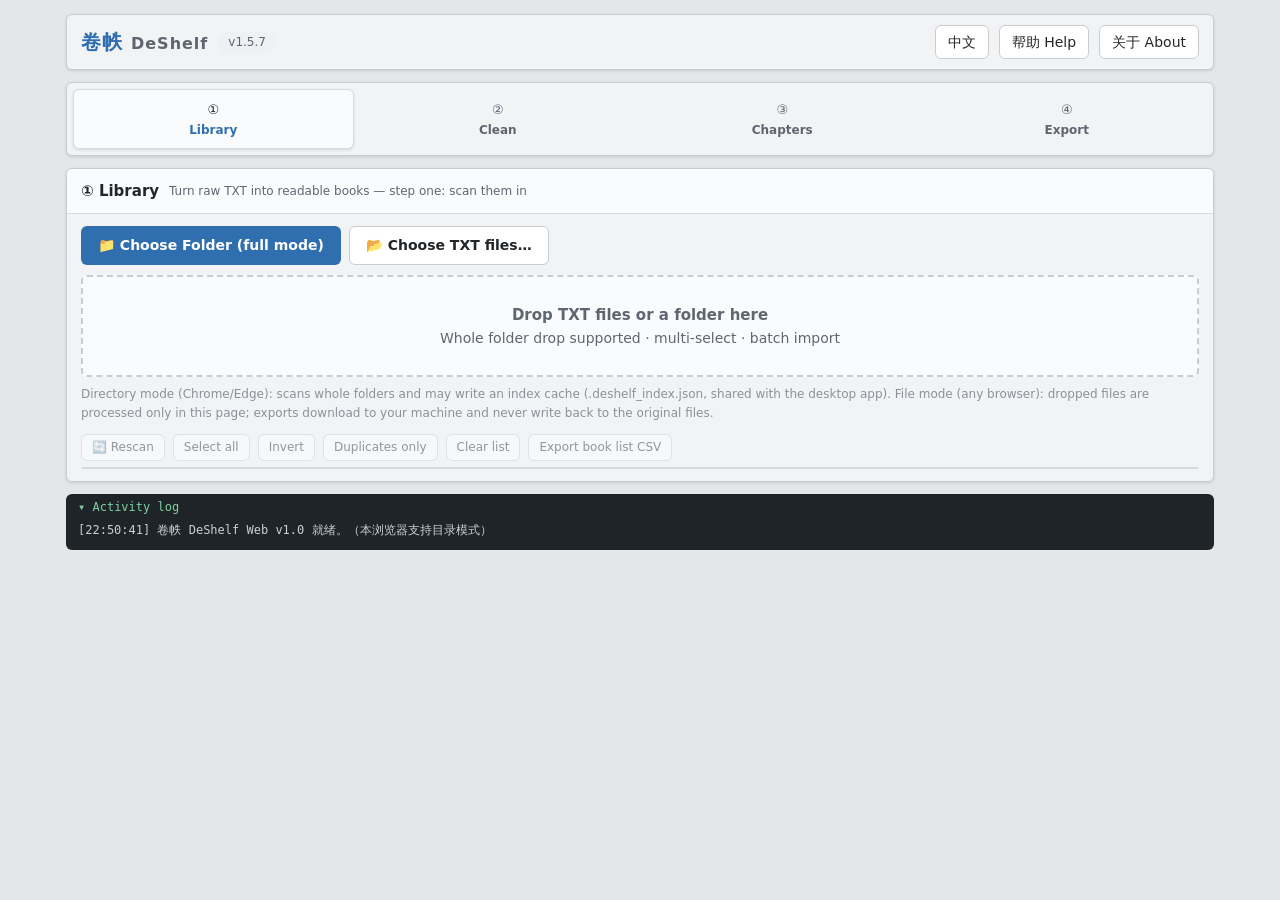
==== commit 7ef3090d: "feat:增加封面设置界面，优化插图网址识别逻辑" ====
--- a/web/DeShelf.html
+++ b/web/DeShelf.html
@@ -182,6 +182,25 @@
 .tp-name{font-weight:700;font-size:13px;margin-top:7px;overflow:hidden;
   white-space:nowrap;text-overflow:ellipsis}
 .tp-desc{font-size:12px;color:var(--muted);margin-top:2px;height:34px;overflow:hidden;line-height:1.45}
+
+/* ---------- 封面设置（与桌面版同一套：网格卡片 + 右键菜单） ---------- */
+.cv-tip{font-size:12px;color:var(--muted);line-height:1.6;margin-bottom:10px}
+.cv-grid{display:grid;grid-template-columns:repeat(auto-fill,minmax(126px,1fr));gap:14px}
+.cv-card{background:var(--card);border:1px solid var(--line);border-radius:8px;padding:8px;
+  cursor:context-menu;transition:border-color .12s,box-shadow .12s}
+.cv-card:hover{border-color:var(--blue);box-shadow:0 2px 10px rgba(47,111,176,.12)}
+.cv-shot{position:relative;width:100%;aspect-ratio:3/4.2;background:#fff;border:1px solid var(--line2);
+  border-radius:4px;overflow:hidden;display:flex;align-items:center;justify-content:center}
+.cv-shot img{max-width:100%;max-height:100%;display:block}
+.cv-shot .ph{font-size:12px;color:var(--faint);padding:6px;text-align:center;line-height:1.5}
+.cv-name{font-weight:700;font-size:13px;margin-top:7px;overflow:hidden;
+  white-space:nowrap;text-overflow:ellipsis}
+.cv-auth{font-size:12px;color:var(--muted);margin-top:2px;overflow:hidden;height:17px;
+  white-space:nowrap;text-overflow:ellipsis}
+.cv-menu{position:fixed;z-index:90;background:#fff;border:1px solid var(--line);border-radius:6px;
+  box-shadow:0 6px 20px rgba(0,0,0,.18);padding:4px;font-size:13px;min-width:160px}
+.cv-menu div{padding:7px 12px;border-radius:4px;cursor:pointer;color:var(--ink)}
+.cv-menu div:hover{background:var(--line2)}
 
 .dz-inline{display:inline-block;border:1px dashed var(--line);border-radius:var(--r);padding:6px 18px;color:var(--muted)}
 .dz-inline.over{border-color:var(--blue);color:var(--blue);background:#eef4fb}
@@ -314,8 +333,8 @@
     <div class="check" style="margin-top:-2px">
       <span class="hint" data-k="outTheme"></span>
       <button class="btn ghost" id="btnTheme" style="min-width:132px">01-minimal</button>
-      <span class="hint" data-k="outCover" style="margin-left:14px"></span>
-      <select id="selCover" class="select" style="width:196px"></select>
+      <!-- 封面与主题同一套按钮样式：点开窗口逐本设置，不再用下拉框选策略 -->
+      <button class="btn ghost" id="btnCover" style="min-width:132px;margin-left:14px">封面</button>
       <label class="lab" id="imgDlWrap" style="margin-left:14px">
         <input type="checkbox" id="optImgDl" disabled> <span data-k="optImgDl"></span></label>
     </div>
@@ -397,14 +416,31 @@
   outTitle:"④ 导出分发", btnRun:"▶ 开始处理所选书籍", btnSaveDir:"保存到所选文件夹…",
   optSkipDup:"跳过已经处理过的文件",
   savAs:"保存方式：", savSuf:"另存时加后缀",
-  outTheme:"版面主题：", outCover:"封面：",
+  outTheme:"版面主题：",
   /* 主题选择器（与桌面版同款：卡片缩略图 + 左侧大图预览 + 视口尺寸） */
   themePick:"选择版面主题", themeImport:"导入自定义CSS", themeCustom:"自定义CSS",
   themeVpW:"宽", themeVpH:"高", themeApply:"应用", themeVpHint:"预览视口（CSS 像素）",
   themeBad:"这个 CSS 读不出来：{msg}",
   themeHint:"点击缩略图切换左侧预览；确定后用于导出 EPUB。",
   themeNeed:"请输入 200~3000 之间的宽高。",
-  coverAuto:"自动（优先同名图片）", coverDefault:"生成默认封面", coverNone:"不加封面",
+  /* 封面设置窗口（与桌面版同一套：网格卡片 + 右键换图 + 下载网络封面） */
+  btnCover:"封面", btnCoverN:"封面（已设 {n} 本）",
+  coverPick:"设置导出封面",
+  coverHint:"右键封面（或点一下卡片）换图：选择本地图片 / 下载网络封面；确定后按这里的封面导出 EPUB。",
+  coverPickImg:"选择封面图片", coverDl:"下载网络封面",
+  coverUrlTitle:"下载网络封面",
+  coverUrlHint:"填入图片直链（以 .jpg/.png 等结尾的地址最稳）。网页版受跨域（CORS）限制：站点没给跨站许可时浏览器读不到图片，这类情况请用桌面版下载。",
+  coverUrlBad:"请先填入图片链接。",
+  coverDlWait:"正在下载封面…",
+  coverDlSaved:"封面已保存：{f}",
+  coverDlOnlyEpub:"封面已用于本次导出的 EPUB（未选择输出目录，不另存文件）",
+  coverDlFailNotImg:"这个链接返回的不是图片（或已失效），换一个图片直链再试。",
+  coverDlFailCorsTitle:"无法下载这张封面",
+  coverDlFailCors:"浏览器有跨域（CORS）限制：目标站点没有返回允许跨站的响应头（Access-Control-Allow-Origin），浏览器拒绝把图片数据交给本页，所以网页版下载不了。<br><br>这是浏览器的安全策略，网页版无法绕过。请改用<b>桌面版（exe）</b>的「封面 → 下载网络封面」，桌面端不受此限制；或者先把图片另存到本地，再用「选择封面图片」导入。",
+  coverImgBad:"这张图片读不出来，换一张试试。",
+  coverNoBooks:"没有已选的书籍", coverNoBooksMsg:"请先在书库中勾选要导出的书，再设置封面。",
+  coverPreparing:"正在准备封面…", coverNone:"无封面",
+  logCoverSet:"封面设置已更新：{n} 本",
   /* 「文件名」：保持原样以外的选项都换算成 book/author 模板，与自定义格式共用同一套解析 */
   fileName:"文件名",
   nameKeep:"保持原样", nameAuthorTitle:"作者名 - 书名", nameBracket:"[作者名] 书名",
@@ -480,6 +516,7 @@
   modeFull:"目录模式 · 可写缓存可批量保存", modeBasic:"文件模式 · 仅导出下载",
   dlNone:"没有生成任何文件",
   dlMulti:"生成 {n} 个文件，逐一下载中（浏览器可能询问允许）",
+  logImgProg:"《{name}》插图下载中：{d}/{t}",
   logImgPrefetch:"《{name}》插图链接：检查 {n} 条，认出 {m} 张",
   logImgSaved:"《{name}》插图 {n} 张已打进 EPUB",
   logImgDir:"《{name}》插图 {n} 张已写入 {d}",
@@ -551,7 +588,7 @@
   outTitle:"④ Export", btnRun:"▶ Process selected books", btnSaveDir:"Save to chosen folder…",
   optSkipDup:"Skip files already processed",
   savAs:"Save as:", savSuf:"Suffix",
-  outTheme:"Layout:", outCover:"Cover:",
+  outTheme:"Layout:",
   /* theme picker (same as the desktop app: cards + big preview + viewport) */
   themePick:"Choose Layout Theme", themeImport:"Import custom CSS",
   themeCustom:"Custom CSS",
@@ -560,7 +597,23 @@
   themeBad:"This CSS can't be read: {msg}",
   themeHint:"Click a thumbnail to preview; the choice is used for EPUB export.",
   themeNeed:"Enter a width and height between 200 and 3000.",
-  coverAuto:"Auto (same-name image first)", coverDefault:"Generate default cover", coverNone:"No cover",
+  btnCover:"Cover", btnCoverN:"Cover ({n} set)",
+  coverPick:"Set Export Covers",
+  coverHint:"Right-click a cover (or click a card) to change it: local image / download from URL. EPUB export uses exactly these covers.",
+  coverPickImg:"Choose cover image", coverDl:"Download cover from URL",
+  coverUrlTitle:"Download Cover",
+  coverUrlHint:"Paste a direct image link (.jpg/.png and friends work best). The web build is subject to CORS: when the site sends no cross-origin header the browser cannot read the image — use the desktop app for those.",
+  coverUrlBad:"Enter an image URL first.",
+  coverDlWait:"Downloading cover…",
+  coverDlSaved:"Cover saved: {f}",
+  coverDlOnlyEpub:"Cover applied to this EPUB export (no output folder chosen, so no file is saved)",
+  coverDlFailNotImg:"That link does not return an image (or is dead) — try a direct image link.",
+  coverDlFailCorsTitle:"Cannot download this cover",
+  coverDlFailCors:"Browser CORS limit: the target site returned no cross-origin header (Access-Control-Allow-Origin), so the browser refuses to hand the image bytes to this page — the web build cannot download it.<br><br>This is a browser security policy that the web build cannot bypass. Please use the <b>desktop app (exe)</b> → “Cover → Download cover from URL”; it is not subject to CORS. Alternatively save the image locally and import it with “Choose cover image”.",
+  coverImgBad:"This image cannot be read — try another one.",
+  coverNoBooks:"No books selected", coverNoBooksMsg:"Select the books to export in the library first.",
+  coverPreparing:"Preparing cover…", coverNone:"No cover",
+  logCoverSet:"Covers updated: {n}",
   fileName:"File name",
   nameKeep:"Keep as is", nameAuthorTitle:"Author - Title", nameBracket:"[Author] Title",
   nameBookAuthor:"《Title》by Author", nameCustom:"Custom format",
@@ -635,6 +688,7 @@
   modeFull:"Directory mode · index cache + batch save", modeBasic:"File mode · export downloads only",
   dlNone:"Nothing generated",
   dlMulti:"{n} files generated — downloading one by one (the browser may ask for permission)",
+  logImgProg:"“{name}”: downloading illustrations {d}/{t}",
   logImgPrefetch:"“{name}”: {n} illustration links checked, {m} image(s) found (verify + download share one request)",
   logImgSaved:"“{name}”: {n} illustration(s) packed into the EPUB",
   logImgDir:"“{name}”: {n} illustration(s) written to {d}",
@@ -668,7 +722,7 @@
 Z.aboutBody = '<p><b>卷帙 DeShelf · v1.5.7</b></p>'
  +'<p>本地 TXT 整理工具：<b>扫描 · 清洗 · 分章 · 导出 EPUB / TXT</b>。</p>'
  +'<p>清洗规则 14 条：网址、<b>保留插图链接</b>（按 jpg/jpeg/png/webp/gif 后缀留下配图链接）、<b>插图链接校验</b>（逐条校验 Content-Type 与链接是否失效，默认关闭）、站点宣传、翻页残留、乱码、<b>标点单独占一行</b>（整行只有一个收尾引号、句号或逗号的，接回上一行；省略号/破折号独占一行不动，默认关闭）、<b>合并句中断行</b>（按手机屏宽硬断的文件，以空行为段落界接回去，默认关闭）、空行、首尾空白、全半角、缩进，以及<b>简繁重复行</b>——同一段正文同时有简体和繁体时，删掉繁体那一份（相邻成对、整章重复都能认；全繁体的书不动它）。简繁对照表取自 <b>OpenCC</b>（Apache-2.0 许可，仅用于比对，不改写正文）。</p>'
- +'<p>本页纯本地运行：不联网、不上传、不存储你的任何书籍内容。选中的文件只在你的浏览器里被处理，导出时由你亲自决定保存位置。唯一会联网的情况是你主动勾选「插图链接校验」——那时才会逐条请求文中链接、只读响应头判断它是不是图片，正文内容不会发送出去。</p>'
+ +'<p>本页纯本地运行：不联网、不上传、不存储你的任何书籍内容。选中的文件只在你的浏览器里被处理，导出时由你亲自决定保存位置。会联网的只有两处、都由你主动触发：勾选「插图链接校验」后逐条请求文中链接（只读响应头判断是不是图片），以及在「封面 → 下载网络封面」里填入图片链接时去取那张图。正文内容不会发送出去；受浏览器跨域（CORS）限制，站点没给跨站许可的图片网页版读不到，这类图请用桌面版下载。</p>'
  +'<p>技术：单文件 HTML · File System Access（目录模式）/ 拖拽（全浏览器）· TextDecoder 编码识别 · 手写 EPUB 2.0 + ZIP（CompressionStream deflate）。</p>'
  +'<p>同一份 HTML 本地双击即用；放到 GitHub Pages 等 https 静态托管即是"在线版"，功能不变——数据始终不出本机。</p>'
  +'<p class="hint">桌面版（Windows EXE）支持原地覆盖写回与 .bak 备份，批量处理大书库建议用桌面版。</p>'
@@ -681,7 +735,7 @@
 E.aboutBody = '<p><b>卷帙 DeShelf · v1.5.7</b></p>'
  +'<p>A local TXT organizing tool: <b>scan · clean · split · export EPUB / TXT</b>.</p>'
  +'<p>Fourteen cleaning rules: URLs, <b>keep illustration links</b> (jpg/jpeg/png/webp/gif suffixes), <b>verify illustration links</b> (checks Content-Type and dead links; off by default), site promos, pagination leftovers, corrupted lines, <b>punctuation alone on a line</b> (a line holding only a closing quote, full stop or comma is pulled back; ellipsis/dash-only lines are never touched; off by default), <b>join mid-sentence line breaks</b> (for files hard-wrapped at phone width — blank lines are treated as paragraph breaks; off by default), blanks, trailing spaces, full/half width, indentation, and <b>duplicate simplified/traditional lines</b> &mdash; when the same passage appears in both scripts, the traditional copy is dropped (works whether the copies alternate or a whole chapter is duplicated; all-traditional books are left untouched). The script table comes from <b>OpenCC</b> (Apache-2.0, used for comparison only, never to rewrite text).</p>'
- +'<p>This page runs locally: no uploads, and it never stores your books. Files are processed only inside your browser, and you decide where exports are saved. The only network access happens when you tick “Verify illustration links” — links found in the text are then requested one by one so their response headers can be inspected; book text itself is never sent anywhere.</p>'
+ +'<p>This page runs locally: no uploads, and it never stores your books. Files are processed only inside your browser, and you decide where exports are saved. Network access happens in exactly two places, both started by you: ticking “Verify illustration links” requests the links found in the text one by one to inspect their headers, and “Cover → Download cover from URL” fetches the image you paste. Book text itself is never sent anywhere. Because of browser CORS rules, images from sites that send no cross-origin header cannot be read here — use the desktop app for those.</p>'
  +'<p>Tech: single-file HTML · File System Access (directory mode) / drag &amp; drop (every browser) · TextDecoder encoding detection · hand-rolled EPUB 2.0 + ZIP (CompressionStream deflate).</p>'
  +'<p>Double-click the same HTML file for local use, or host it on any https static site (e.g. GitHub Pages) for an “online” version — behavior is identical, and data never leaves your machine.</p>'
  +'<p class="hint">The desktop app (Windows EXE) can overwrite files in place with .bak backup — prefer it for big in-place batch jobs.</p>'
@@ -744,10 +798,28 @@
 function fill(tpl,map){return tpl.replace(/\{(\w+)\}/g,(m,k)=>map[k]!==undefined?map[k]:m);}
 
 const logBox=$("logBox");
-function log(msg){const d=new Date();const p=x=>String(x).padStart(2,"0");
-  const ts=p(d.getHours())+":"+p(d.getMinutes())+":"+p(d.getSeconds());
-  logBox.textContent += "["+ts+"] "+msg+"\n";
+/* 运行日志里「插图下载中 3/57」这一行的刷新间隔（毫秒）：太密会刷屏、
+   太稀又像卡住；首条与末条一定输出，不受它限制。 */
+const IMG_PROG_GAP=300;
+let _logProg=null;          /* 正在原地刷新的那一行（不含换行）；null = 没有进度行 */
+function _logTS(){const d=new Date();const p=x=>String(x).padStart(2,"0");
+  return p(d.getHours())+":"+p(d.getMinutes())+":"+p(d.getSeconds());}
+function log(msg){
+  if(_logProg!==null){logBox.textContent+="\n";_logProg=null;}   /* 进度行就此定住 */
+  logBox.textContent += "["+_logTS()+"] "+msg+"\n";
   logBox.scrollTop = logBox.scrollHeight;}
+/* 原地刷新日志最后一行（插图下载进度）：几百张图也只占一行 */
+function logProgress(msg){
+  const line="["+_logTS()+"] "+msg;
+  if(_logProg!==null&&logBox.textContent.endsWith(_logProg)){
+    logBox.textContent=logBox.textContent.slice(0,-_logProg.length)+line;
+  }else{
+    if(_logProg!==null)logBox.textContent+="\n";
+    logBox.textContent+=line;
+  }
+  _logProg=line;
+  logBox.scrollTop = logBox.scrollHeight;
+}
 $("logToggle").onclick=()=>{const h=logBox.classList.toggle("hidden");$("logArrow").textContent=h?"▸":"▾";};
 
 /* ================= 工具 ================= */
@@ -1098,6 +1170,31 @@
   }
   function imgBySuffix(u){
     return IMG_EXT_RE.test(String(u||"").split(/[?#]/)[0].replace(/\/+$/,""));
+  }
+  /* 明确是网页的扩展名：book.php / index.html 这种没有参数的，一眼就知道不是图 */
+  const IMG_PAGE_EXT=[".htm",".html",".shtml",".xhtml",".php",".asp",".aspx",
+    ".jsp",".jspx",".do",".action",".cgi",".pl",".txt",".exe"];
+  /* 本地粗筛：明显不可能是图片的链接就别发请求了（对齐桌面版 _img_worth_trying）。
+     一本书的正文里常有整篇的站点地址（https://zxcstxt.com/、/book/1234/），
+     以前每条都要请求一次，几百条能把导出拖很久。只拦「一眼假」的三类：
+       ① 补不出完整地址的（相对路径）；
+       ② 域名首页、目录页 —— 域名后面既没有文件名也没有查询参数；
+       ③ 带网页后缀且没有参数的。
+     图床常见的不带图片后缀写法（/images?q=tbn:…、/showimg.php?id=9、/image/12345）
+     都有参数或非网页后缀，一律放行 —— 宁可多请求一次，也不漏掉真插图。 */
+  function imgWorthTrying(u){
+    const full=imgFullUrl(u);
+    if(!full) return false;
+    let parts;
+    try{ parts=new URL(full); }catch(e){ return false; }
+    const path=parts.pathname||"";
+    if(IMG_EXT_RE.test(path)) return true;          /* 带图片后缀：候选 */
+    if(parts.search) return true;                   /* 有查询参数：图床常这么写，放行 */
+    if(!path||/\/$/.test(path)) return false;       /* 域名首页 / 目录页：zxcstxt.com/、/book/ */
+    const seg=path.slice(path.lastIndexOf("/")+1);
+    const m=/\.([A-Za-z0-9]+)$/.exec(seg);
+    const ext=m?("."+m[1].toLowerCase()):"";
+    return IMG_PAGE_EXT.indexOf(ext)<0;             /* 认不出的路径照旧试一次 */
   }
   /* 查一条链接的校验结果。行里认出的写法常和预取的键不同：
      <img src="//cdn.x.com/a.jpg"> 会被裸域名规则从中间截断成 x.com/a.jpg，
@@ -1630,7 +1727,8 @@
       while((m=re.exec(line))){
         if(!m[0].length){re.lastIndex++;continue;}
         const url=m[0].replace(IMG_TRAIL,"");
-        if(url&&!map.has(url)){map.set(url,"");todo.push(url);}
+        /* 首页/目录页一眼不是图：直接判空、不联网（同 fetchImages 的粗筛） */
+        if(url&&!map.has(url)){map.set(url,"");if(imgWorthTrying(url))todo.push(url);}
       }
     }
     let i=0;
@@ -1791,13 +1889,16 @@
     }catch(e){return got;}
   }
   /* 全篇候选链接各请求一次：既当「下载」，也当「校验」。
+     首页/目录页这类一眼不是图的链接先本地拦掉，不浪费请求、也不占尝试名额。
+     opt.progress(done,total) 每试完一条调一次：一本书几百张图时靠它显示进度。
      返回 {map, ctMap, checked, images, missed} —— ctMap 可直接喂给 cleanText */
   async function fetchImages(text,opt){
     opt=opt||{};
     const limit=opt.limit||6,timeout=opt.timeout||IMG_DL_TIMEOUT;
-    const urls=imageLinksInText(text).slice(0,IMG_MAX_TRIES);
+    const urls=imageLinksInText(text).filter(imgWorthTrying).slice(0,IMG_MAX_TRIES);
+    const total=urls.length;
     const map=new Map(),ctMap=new Map();
-    let i=0,images=0,missed=0;
+    let i=0,images=0,missed=0,done=0;
     const worker=async()=>{
       while(i<urls.length){
         const u=urls[i++];
@@ -1814,11 +1915,13 @@
         ctMap.set(u,ct||"");
         const k2=imgKey(u);
         if(k2&&k2!==u)ctMap.set(k2,ct||"");   /* 归一化写法也存一份，清洗时好查 */
+        done++;
+        if(opt.progress){try{opt.progress(done,total);}catch(e){}}
       }
     };
     const n=Math.min(limit,urls.length);
     if(n)await Promise.all(Array.from({length:n},worker));
-    return {map:map,ctMap:ctMap,checked:urls.length,images:images,missed:missed};
+    return {map:map,ctMap:ctMap,checked:total,images:images,missed:missed};
   }
   /* 按清洗后正文里的顺序编号（001.jpg…），返回 Map(链接键 → {name,data,mime}) */
   function imagesForEpub(fetched,cleaned){
@@ -2879,11 +2982,16 @@
   async function buildEpub({title,author,chapters,cover,theme,images}){
     title=title||"未命名";author=author||"佚名";
     const uid="urn:uuid:"+cryptoRandomUuid();
-    const hasCover=!!(cover&&cover.data);
+    const hasCover=!!(cover&&cover.data&&cover.data.length);
+    /* epub 里的封面文件名按 MIME 归一（与桌面版一致）：封面可能是自选图、网图，
+       原名带书名或奇怪后缀（.webp/.bmp），装进 zip 容易被阅读器当成图片以外的东西 */
+    const COVER_EXT_BY_MIME={"image/png":".png","image/gif":".gif",
+      "image/webp":".webp","image/bmp":".bmp"};
+    const coverName=hasCover?"cover"+(COVER_EXT_BY_MIME[cover.mime]||".jpg"):"";
     const hasImg=!!(images&&images.size);
     const manifest=[],spine=[],navpoints=[],pages=[];
     if(hasCover){
-      manifest.push('    <item id="cover-img" href="'+cover.name+'" media-type="'+cover.mime+'"/>');
+      manifest.push('    <item id="cover-img" href="'+coverName+'" media-type="'+cover.mime+'"/>');
       manifest.push('    <item id="cover" href="cover.xhtml" media-type="application/xhtml+xml"/>');
     }
     if(hasImg){
@@ -2942,8 +3050,8 @@
     }
     entries.push({name:"OEBPS/style.css",data:css});
     if(hasCover){
-      entries.push({name:"OEBPS/"+cover.name,data:cover.data});
-      entries.push({name:"OEBPS/cover.xhtml",data:COVER_PAGE.replace("__COVER_SRC__",cover.name)});
+      entries.push({name:"OEBPS/"+coverName,data:cover.data});
+      entries.push({name:"OEBPS/cover.xhtml",data:COVER_PAGE.replace("__COVER_SRC__",coverName)});
     }
     if(hasImg){
       images.forEach(function(it){
@@ -3688,6 +3796,7 @@
   return {detectEnc,decodeBytes,countChars,humanSize,guessMeta,cleanName,
     RULES,DEFAULT_ON,cleanText,cleanTextAsync,verifyImageLinks,findImageLinks,
     imageLinksInText,fetchImages,imagesForEpub,
+    imgWorthTrying,imgFullUrl,probeImage,fetchImageBytes,
     toHalfwidth,splitChapters,scanParaIssues,
     cnToInt,parseChapNumbers,isExtraTitle,checkChapters,chapterTreeReport,
     buildZip,deflateRawBytes,buildEpub,buildMergedTxt,buildSplitZip,safeFileName,
@@ -3719,6 +3828,8 @@
   books:[], mode:null, busy:false, curStep:0,
   rootName:"", rootHandle:null, saveDir:null, saveDirName:"",
   rulesOn:new Set(Core.DEFAULT_ON), customRe:"",
+  /* 封面设置窗里定过的封面：书籍键 → {data,name,mime,w,h}，只在本页有效 */
+  coverMap:new Map(),
 };
 
 /* ================= 编码显示名 ================= */
@@ -4821,11 +4932,11 @@
 /* 版面主题 / 封面只作用于 EPUB：没勾「导出 EPUB」时整组置灰（值保留） */
 function syncEpubOpts(){
   const on=!!($("fmtEpub")&&$("fmtEpub").checked);
-  ["btnTheme","selCover"].forEach(id=>{
+  ["btnTheme","btnCover"].forEach(id=>{
     const el=$(id);if(!el)return;
     el.disabled=!on;
   });
-  document.querySelectorAll('[data-k="outTheme"],[data-k="outCover"]').forEach(el=>{
+  document.querySelectorAll('[data-k="outTheme"]').forEach(el=>{
     el.classList.toggle("off",!on);
   });
 }
@@ -4873,7 +4984,6 @@
   setTimeout(tpLayout,30);
 }
 window.addEventListener("resize",()=>{if(TP.modal)tpLayout();});
-function coverMode(){const el=$("selCover");return el&&el.value?el.value:"auto";}
 /* 「下载插图链接」跟随清洗页的「保留插图链接」：没开就置灰且强制不勾 */
 function refreshImgDlState(){
   const el=$("optImgDl");if(!el)return;
@@ -4885,13 +4995,14 @@
   const el=$("optImgDl");
   return !!(el&&el.checked&&!el.disabled&&St.rulesOn.has("imgkeep"));
 }
-function refreshCoverSelect(){
-  const el=$("selCover");if(!el)return;
-  const cur=el.value||cfgKey("cover")||"auto";
-  el.innerHTML='<option value="auto">'+esc(T("coverAuto"))+'</option>'+
-    '<option value="default">'+esc(T("coverDefault"))+'</option>'+
-    '<option value="none">'+esc(T("coverNone"))+'</option>';
-  el.value=(cur==="default"||cur==="none")?cur:"auto";
+/* 封面按钮：定过几本就显示「封面（已设 N 本）」，一眼看出配好没有 */
+function bookKey(b){return String((b&&(b.rel||b.name))||"");}
+function coverCount(){return selectedBooks().filter(b=>St.coverMap.has(bookKey(b))).length;}
+function refreshCoverBtn(){
+  const el=$("btnCover");if(!el)return;
+  const n=coverCount();
+  el.textContent=n?fill(T("btnCoverN"),{n}):T("btnCover");
+  el.title=T("coverHint");
 }
 /* 把同目录的同名图片挂到书上（目录模式与拖拽模式共用一套匹配规则） */
 function attachCovers(books,imgs){
@@ -4909,11 +5020,10 @@
   }
   return hit;
 }
-/* 这本书要用的封面：同名图片优先，退回画布生成的默认封面 */
-async function bookCover(b){
-  const mode=coverMode();
-  if(mode==="none")return null;
-  if(mode!=="default"&&b.coverEnt){
+/* 自动封面：同名图片优先（书籍目录 → 输出目录），都没有就画默认封面。
+   与桌面版 find_cover_image 一个顺序：书旁边的图最准，输出目录里多是下载来的图 */
+async function autoCover(b){
+  if(b.coverEnt){
     try{
       const ent=b.coverEnt;
       const f=ent.handle?await ent.handle.getFile():ent.file;
@@ -4921,7 +5031,216 @@
       if(c)return c;
     }catch(e){log("⚠ 封面图读取失败："+(e&&e.message||e));}
   }
+  const fromDir=await coverFromSaveDir(b);
+  if(fromDir)return fromDir;
   return await Core.makeCover(b.title||fileBaseName(b),b.author||"");
+}
+/* 输出目录里的图片清单（一次性列目录，等于桌面版的一次 listdir）：
+   同一批书反复找封面时不必逐个 getFileHandle 试探。 */
+let _saveDirImgs=null;
+async function saveDirImageMap(){
+  if(!St.saveDir)return null;
+  if(_saveDirImgs&&_saveDirImgs.dir===St.saveDir)return _saveDirImgs.map;
+  const map=new Map();
+  try{
+    for await(const ent of St.saveDir.entries()){
+      if(!ent[1]||ent[1].kind!=="file")continue;
+      if(!/\.(jpe?g|png|webp|gif|bmp)$/i.test(ent[0]))continue;
+      map.set(ent[0].toLowerCase(),ent[1]);
+    }
+  }catch(e){ return null; }
+  _saveDirImgs={dir:St.saveDir,map:map};
+  return map;
+}
+/* 输出目录里的同名图：桌面版也会扫导出目录（书籍目录优先） */
+async function coverFromSaveDir(b){
+  const map=await saveDirImageMap();
+  if(!map)return null;
+  const stem=String(b.name||"").replace(/(?:\.(?:txt|text))+$/i,"").trim();
+  const title=String(b.title||"").trim();
+  const cands=[stem,stem+".cover",stem+"-cover",stem+"_cover"];
+  if(title&&title!==stem)cands.push(title,title+".cover",title+"-cover",title+"_cover");
+  const exts=[".jpg",".jpeg",".png",".webp"];
+  for(const c of cands){
+    if(!c)continue;
+    for(const ext of exts){
+      const h=map.get((c+ext).toLowerCase());
+      if(!h)continue;
+      try{
+        const cov=await Core.prepareCoverFile(await h.getFile());
+        if(cov)return cov;
+      }catch(e){/* 读不出来就试下一个候选 */}
+    }
+  }
+  return null;
+}
+/* 导出这本书时用的封面：封面窗里定过的直接用，没定过才回退到自动 */
+async function coverFor(b){
+  const got=St.coverMap.get(bookKey(b));
+  if(got)return got;
+  return await autoCover(b);
+}
+
+/* ---------- 封面设置窗（网格卡片 + 右键菜单，与桌面版同款） ----------
+   CP.tmp 是本次窗口的工作副本：点确定才提交，取消保持原样。 */
+const CP={modal:null,tmp:null};
+function cpPaint(card,cov){
+  const shot=card.querySelector(".cv-shot");if(!shot)return;
+  if(card._url){try{URL.revokeObjectURL(card._url);}catch(e){}card._url=null;}
+  if(!cov||!cov.data){
+    shot.innerHTML='<span class="ph">'+esc(T("coverNone"))+'</span>';return;
+  }
+  const url=URL.createObjectURL(new Blob([cov.data],{type:cov.mime||"image/jpeg"}));
+  card._url=url;
+  shot.innerHTML='<img alt="">';
+  shot.firstElementChild.src=url;
+}
+let _cpMenuDown=null;
+function cpCloseMenu(){
+  const m=document.getElementById("cvMenu");if(m)m.remove();
+  if(_cpMenuDown){document.removeEventListener("mousedown",_cpMenuDown,true);_cpMenuDown=null;}
+}
+function cpOpenMenu(x,y,card){
+  cpCloseMenu();
+  const m=document.createElement("div");
+  m.className="cv-menu";m.id="cvMenu";
+  m.innerHTML='<div data-a="pick">'+esc(T("coverPickImg"))+'</div>'
+    +'<div data-a="url">'+esc(T("coverDl"))+'</div>';
+  document.body.appendChild(m);
+  const w=m.offsetWidth,h=m.offsetHeight;      /* 贴着鼠标弹出，别越出可视区 */
+  m.style.left=Math.max(4,Math.min(x,window.innerWidth-w-6))+"px";
+  m.style.top=Math.max(4,Math.min(y,window.innerHeight-h-6))+"px";
+  m.addEventListener("click",ev=>{
+    const a=ev.target.dataset.a;if(!a)return;
+    cpCloseMenu();
+    if(a==="pick")cpPickFile(card);
+    else cpAskUrl(card);
+  });
+  /* 点菜单外面关掉；菜单内部的按下不能关，否则 click 还没到菜单就被删了 */
+  _cpMenuDown=ev=>{if(!m.contains(ev.target))cpCloseMenu();};
+  setTimeout(()=>document.addEventListener("mousedown",_cpMenuDown,true),0);
+}
+/* 换成本地图片：转成 JPEG 记住并刷新卡片；失败提示换一张 */
+async function cpSetCoverFile(card,file){
+  if(!file)return false;
+  const cov=await Core.prepareCoverFile(file);
+  if(!cov){askConfirm(T("coverImgBad"),T("closeX"),()=>{});return false;}
+  CP.tmp.set(card.dataset.k,cov);
+  cpPaint(card,cov);
+  return true;
+}
+/* 选择本地图片：只把转好的字节留在内存里，不落盘 */
+function cpPickFile(card){
+  const inp=document.createElement("input");
+  inp.type="file";inp.accept="image/*,.jpg,.jpeg,.png,.gif,.webp,.bmp";
+  inp.onchange=()=>cpSetCoverFile(card,inp.files&&inp.files[0]);
+  inp.click();
+}
+function cpAskUrl(card){
+  const id=openModal(T("coverUrlTitle"),
+    '<div class="cv-tip">'+esc(T("coverUrlHint"))+'</div>'
+    +'<input class="inp" id="cvUrl" placeholder="https://…/cover.jpg" spellcheck="false">',
+    '<button class="btn ghost" data-c="1">'+esc(T("dCancel"))+'</button>'
+    +'<button class="btn b2" data-ok="1">'+esc(T("dOk"))+'</button>');
+  const d=document.getElementById(id);
+  const inp=d.querySelector("#cvUrl");
+  if(inp)setTimeout(()=>inp.focus(),30);
+  const submit=()=>{
+    const url=((inp&&inp.value)||"").trim();
+    if(!url){askConfirm(T("coverUrlBad"),T("closeX"),()=>{});return;}
+    closeModal(id);
+    cpDownload(card,url);
+  };
+  d.addEventListener("click",ev=>{
+    if(ev.target.dataset.ok){ev.preventDefault();submit();}
+    else if(ev.target.dataset.c)closeModal(id);
+  });
+  if(inp)inp.addEventListener("keydown",e=>{if(e.key==="Enter")submit();});
+}
+/* 下载网络封面：拿到字节就转 JPEG 换上去；被跨域挡下时明确说清原因并引导用桌面版 */
+async function cpDownload(card,url){
+  log(T("coverDlWait")+" "+url);
+  let got=null;
+  try{ got=await Core.fetchImageBytes(url,20000); }catch(e){ got=null; }
+  if(!got){
+    /* 抓不到字节分两种：图确实存在（站点没给跨域许可），或者链接根本不是图 */
+    let alive="";
+    try{ alive=await Core.probeImage(Core.imgFullUrl(url)||url,6000); }catch(e){ alive=""; }
+    if(alive){
+      log("⚠ 封面下载被跨域（CORS）限制拦下："+url);
+      const mid=openModal(T("coverDlFailCorsTitle"),
+        '<div class="cv-tip">'+T("coverDlFailCors")+'</div>',
+        '<button class="btn b2" data-ok="1">'+esc(T("closeX"))+'</button>');
+      const md=document.getElementById(mid);
+      md.addEventListener("click",ev=>{if(ev.target.dataset.ok)closeModal(mid);});
+    }else{
+      askConfirm(T("coverDlFailNotImg"),T("closeX"),()=>{});
+    }
+    return;
+  }
+  const file=new File([got.data],"cover"+(got.ext||".jpg"),{type:got.mime||"image/jpeg"});
+  if(!await cpSetCoverFile(card,file))return;
+  const cov=CP.tmp.get(card.dataset.k);
+  /* 落到输出目录（授权过才有）：文件名按书籍文件名，与桌面版一致 */
+  const b=card._book||{};
+  const stem=Core.safeFileName(String(b.name||"").replace(/\.[^.]+$/,""),80,T("kNone"));
+  let saved="";
+  if(St.saveDir){
+    try{
+      const h=await St.saveDir.getFileHandle(stem+".jpg",{create:true});
+      const w=await h.createWritable();
+      await w.write(cov.data);await w.close();
+      saved=(St.saveDirName?St.saveDirName+"/":"")+stem+".jpg";
+      _saveDirImgs=null;              /* 目录里多了一张图：清单缓存作废 */
+    }catch(e){log("⚠ 封面写入输出目录失败："+(e&&e.message||e));}
+  }
+  log(saved?fill(T("coverDlSaved"),{f:saved}):T("coverDlOnlyEpub"));
+}
+/* 打开封面设置窗：网格列出本次要导出的书，逐本算自动封面，右键（或点卡片）换图 */
+function openCoverPicker(){
+  const sel=selectedBooks();
+  if(!sel.length){askConfirm(T("coverNoBooksMsg"),T("closeX"),()=>{});return;}
+  const id=openModal(T("coverPick"),
+    '<div class="cv-tip">'+esc(T("coverHint"))+'</div><div class="cv-grid" id="cvGrid"></div>',
+    '<button class="btn ghost" data-c="1">'+esc(T("dCancel"))+'</button>'
+    +'<button class="btn b2" data-ok="1">'+esc(T("dOk"))+'</button>');
+  CP.modal=id;
+  CP.tmp=new Map(St.coverMap);          /* 确定才提交：取消保持原样 */
+  const d=document.getElementById(id);
+  d.querySelector(".dlg").style.width="min(1000px,95vw)";
+  const grid=d.querySelector("#cvGrid");
+  sel.forEach(b=>{
+    const card=document.createElement("div");
+    card.className="cv-card";card.dataset.k=bookKey(b);card._book=b;
+    card.innerHTML='<div class="cv-shot"><span class="ph">'+esc(T("coverPreparing"))+'</span></div>'
+      +'<div class="cv-name">'+esc(b.title||b.name||"")+'</div>'
+      +'<div class="cv-auth">'+esc(b.author||"")+'</div>';
+    grid.appendChild(card);
+    card.addEventListener("contextmenu",ev=>{
+      ev.preventDefault();cpOpenMenu(ev.clientX,ev.clientY,card);});
+    card.addEventListener("click",()=>{      /* 触屏没有右键：点卡片也能出菜单 */
+      const r=card.getBoundingClientRect();
+      cpOpenMenu(r.left+14,r.top+14,card);});
+    (async()=>{
+      let c=CP.tmp.get(bookKey(b));
+      if(!c){
+        c=await autoCover(b);
+        if(CP.modal!==id)return;          /* 窗口已关：结果不留 */
+        if(c)CP.tmp.set(bookKey(b),c);
+      }
+      if(CP.modal!==id)return;
+      cpPaint(card,c);
+    })();
+  });
+  d.addEventListener("click",ev=>{
+    if(ev.target.dataset.ok){
+      St.coverMap=CP.tmp;CP.modal=null;closeModal(id);
+      refreshCoverBtn();
+      log(fill(T("logCoverSet"),{n:coverCount()}));
+      return;
+    }
+    if(ev.target.dataset.c||ev.target.dataset.x||ev.target===d)CP.modal=null;
+  });
 }
 
 function refreshOutInfo(){
@@ -4930,6 +5249,7 @@
   $("outTbl").innerHTML="";
   showMsg("outMsg",null,"");
   refreshSavHint();
+  refreshCoverBtn();          /* 勾选变了，封面按钮上的「已设 N 本」跟着变 */
 }
 function refreshSavHint(){
   const ip=$("optInplace"),hint=$("savHint"),wrap=$("savSufWrap");
@@ -4966,6 +5286,16 @@
   return chs;
 }
 function fileBaseName(b){return fileNameBase(b);}
+/* 插图下载进度：节流后把「第几张/共几张」原地刷到日志最后一行（首条与末条必出） */
+function imgProgress(name){
+  let last=0;
+  return (done,total)=>{
+    const now=Date.now();
+    if(done>1&&done<total&&now-last<IMG_PROG_GAP)return;
+    last=now;
+    logProgress(fill(T("logImgProg"),{name,d:done,t:total}));
+  };
+}
 
 async function runExport(){
   if(St.busy)return;
@@ -5017,7 +5347,8 @@
       let prefetch=null,rawText=null;
       if(wantImg){
         rawText=await bookText(b);
-        prefetch=await Core.fetchImages(rawText,{limit:6});
+        prefetch=await Core.fetchImages(rawText,{limit:6,
+          progress:imgProgress(b.title||b.name)});
         log(fill(T("logImgPrefetch"),{name:b.title||b.name,n:prefetch.checked,m:prefetch.images}));
       }
       const chapters=await chaptersFor(b,prefetch?prefetch.ctMap:null,rawText);
@@ -5026,8 +5357,9 @@
       const files=[];
       const hasImgs=!!(epubImages&&epubImages.size);
       if(fmts.includes("epub")){
+        /* 封面窗里定过的直接用那份字节；没定过才回退到同名图 / 默认封面 */
         const u8=await Core.buildEpub({title:b.title||base,author:b.author||"",chapters,
-          theme:themeId(),cover:await bookCover(b),images:epubImages});
+          theme:themeId(),cover:await coverFor(b),images:epubImages});
         files.push({name:base+".epub",data:u8,mime:"application/epub+zip"});
         if(hasImgs) log(fill(T("logImgSaved"),{name:b.title||b.name,n:epubImages.size}));
       }
@@ -5200,7 +5532,7 @@
 }
 
 /* ================= 语言 / 模态 ================= */
-function setLang(l){CUR=l;cfgSet("lang",l);applyStatic();buildRules();renderLib();refreshChapMsg();refreshThemeBtn();refreshCoverSelect();refreshNameSelect();}
+function setLang(l){CUR=l;cfgSet("lang",l);applyStatic();buildRules();renderLib();refreshChapMsg();refreshThemeBtn();refreshCoverBtn();refreshNameSelect();}
 function bindTop(){
   $("btnLang").onclick=()=>setLang(CUR==="zh"?"en":"zh");
   $("btnAbout").onclick=()=>openModal(T("aboutTitle"),TX().aboutBody);
@@ -5232,9 +5564,9 @@
   const ip=$("optInplace"),sf=$("savSuffix");
   if(ip) ip.onchange=()=>{cfgSet("inplace",ip.checked?"1":"0");refreshSavHint();};
   if(sf) sf.oninput=()=>{cfgSet("savSuffix",sf.value);};
-  const thBtn=$("btnTheme"),cvEl=$("selCover"),epEl=$("fmtEpub");
+  const thBtn=$("btnTheme"),cvBtn=$("btnCover"),epEl=$("fmtEpub");
   if(thBtn) thBtn.onclick=openThemePicker;
-  if(cvEl) cvEl.onchange=()=>cfgSet("cover",cvEl.value);
+  if(cvBtn) cvBtn.onclick=openCoverPicker;
   if(epEl) epEl.onchange=syncEpubOpts;
   const nfEl=$("selNameFmt");
   if(nfEl) nfEl.onchange=onNameFmtChange;
@@ -5256,12 +5588,11 @@
     if(tc)Core.addTheme(JSON.parse(tc));
   }catch(e){}
   St.theme=cfgKey("theme")||Core.DEFAULT_THEME;
-  refreshThemeBtn();refreshCoverSelect();refreshNameSelect();syncEpubOpts();
+  refreshThemeBtn();refreshCoverBtn();refreshNameSelect();syncEpubOpts();
   try{
     const cr=cfgKey("customRules");
     if(cr){const arr=JSON.parse(cr);if(Array.isArray(arr))St.customRules=arr;}
   }catch(e){}
-  if(cfgKey("cover")&&$("selCover")) $("selCover").value=cfgKey("cover");
   refreshModeHint();refreshLibInfo();refreshOutInfo();
   // 恢复上次目录授权
   const rh=await idbGet("rootHandle");
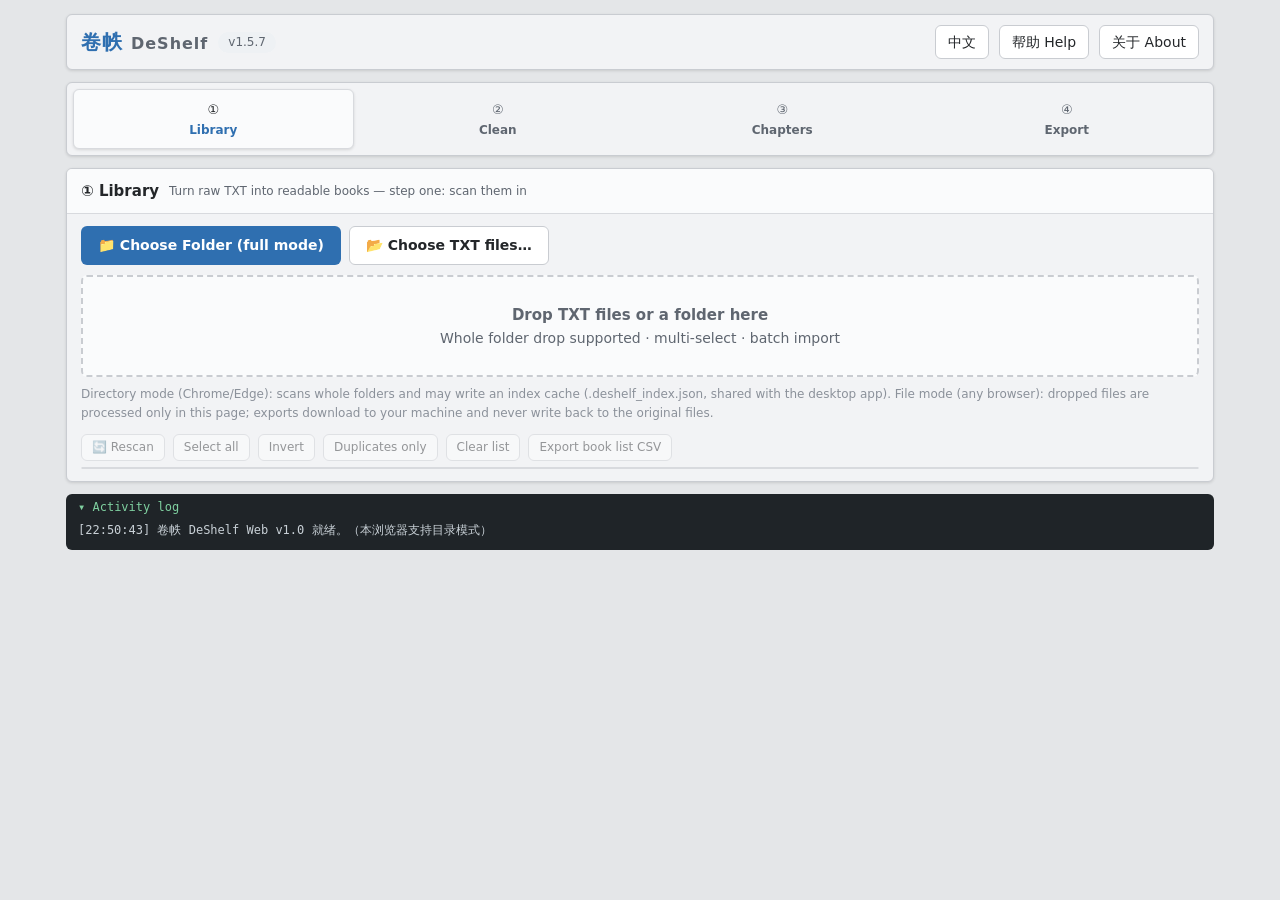
==== commit e8941ad1: "feat:增加几套内置封面" ====
--- a/web/DeShelf.html
+++ b/web/DeShelf.html
@@ -70,6 +70,10 @@
 .btn.ghost{background:#fff;color:var(--ink);border-color:var(--line)}
 .btn.ghost:hover:not(:disabled){border-color:var(--blue);color:var(--blue)}
 .btn.sm{padding:3px 10px;font-size:12px;font-weight:500}
+/* 主题按钮宽度固定：主题名过长时用省略号收尾（完整名字在 title 提示里），
+   与桌面版 _fit_theme_btn 一个目的——不撑宽按钮、不把文字硬切一半 */
+#btnTheme{width:160px;max-width:160px;overflow:hidden;text-overflow:ellipsis;
+  white-space:nowrap;vertical-align:middle}
 .btn.danger{background:var(--red)}
 .btnrow{display:flex;gap:8px;flex-wrap:wrap;align-items:center}
 .msg{margin-top:8px;padding:6px 10px;border-radius:var(--r);font-size:13px}
@@ -201,6 +205,11 @@
   box-shadow:0 6px 20px rgba(0,0,0,.18);padding:4px;font-size:13px;min-width:160px}
 .cv-menu div{padding:7px 12px;border-radius:4px;cursor:pointer;color:var(--ink)}
 .cv-menu div:hover{background:var(--line2)}
+.cv-menu div.on{color:var(--blue);font-weight:700}
+.cv-menu div.back{color:var(--muted);font-size:12px}
+/* 底栏「默认封面」下拉框：紧挨着取消按钮，与桌面版同一个位置 */
+.cv-style{display:flex;align-items:center;gap:6px;font-size:12px;color:var(--muted)}
+.cv-style .select{padding:4px 6px;font-size:12px}
 
 .dz-inline{display:inline-block;border:1px dashed var(--line);border-radius:var(--r);padding:6px 18px;color:var(--muted)}
 .dz-inline.over{border-color:var(--blue);color:var(--blue);background:#eef4fb}
@@ -332,7 +341,7 @@
     </div>
     <div class="check" style="margin-top:-2px">
       <span class="hint" data-k="outTheme"></span>
-      <button class="btn ghost" id="btnTheme" style="min-width:132px">01-minimal</button>
+      <button class="btn ghost" id="btnTheme" title="01-minimal">01-minimal</button>
       <!-- 封面与主题同一套按钮样式：点开窗口逐本设置，不再用下拉框选策略 -->
       <button class="btn ghost" id="btnCover" style="min-width:132px;margin-left:14px">封面</button>
       <label class="lab" id="imgDlWrap" style="margin-left:14px">
@@ -426,8 +435,9 @@
   /* 封面设置窗口（与桌面版同一套：网格卡片 + 右键换图 + 下载网络封面） */
   btnCover:"封面", btnCoverN:"封面（已设 {n} 本）",
   coverPick:"设置导出封面",
-  coverHint:"右键封面（或点一下卡片）换图：选择本地图片 / 下载网络封面；确定后按这里的封面导出 EPUB。",
+  coverHint:"右键封面（或点一下卡片）换图：选择本地图片 / 下载网络封面 / 更换默认封面；底栏「默认封面」可一次改掉所有内置封面。确定后按这里的封面导出 EPUB。",
   coverPickImg:"选择封面图片", coverDl:"下载网络封面",
+  coverDefault:"默认封面", coverNewDefault:"更换默认封面", coverBack:"‹ 返回",
   coverUrlTitle:"下载网络封面",
   coverUrlHint:"填入图片直链（以 .jpg/.png 等结尾的地址最稳）。网页版受跨域（CORS）限制：站点没给跨站许可时浏览器读不到图片，这类情况请用桌面版下载。",
   coverUrlBad:"请先填入图片链接。",
@@ -599,8 +609,9 @@
   themeNeed:"Enter a width and height between 200 and 3000.",
   btnCover:"Cover", btnCoverN:"Cover ({n} set)",
   coverPick:"Set Export Covers",
-  coverHint:"Right-click a cover (or click a card) to change it: local image / download from URL. EPUB export uses exactly these covers.",
+  coverHint:"Right-click a cover (or click a card) to change it: local image / download from URL / change the built-in cover; the “Default cover” dropdown at the bottom switches every built-in cover at once. EPUB export uses exactly these covers.",
   coverPickImg:"Choose cover image", coverDl:"Download cover from URL",
+  coverDefault:"Default cover", coverNewDefault:"Change default cover", coverBack:"‹ Back",
   coverUrlTitle:"Download Cover",
   coverUrlHint:"Paste a direct image link (.jpg/.png and friends work best). The web build is subject to CORS: when the site sends no cross-origin header the browser cannot read the image — use the desktop app for those.",
   coverUrlBad:"Enter an image URL first.",
@@ -2832,6 +2843,169 @@
       +"\n</body>\n</html>\n";
   }
 
+  /* ---------- 内置封面：画布版，与桌面版 jzcore.make_cover 同版式 ----------
+     五种风格（素笺 / 靛蓝 / 朱印 / 墨韵 / 极简）。画布只能在浏览器里用，
+     所以这些函数与 makeCover 一样，只在实际调用时碰 document。 */
+  const COVER_STYLES=[["sujian","素笺","Paper"],["indigo","靛蓝","Indigo"],
+    ["cinnabar","朱印","Vermilion"],["ink","墨韵","Ink"],["minimal","极简","Minimal"]];
+  const DEFAULT_COVER_STYLE="sujian";
+  function coverStyleIds(){return COVER_STYLES.map(s=>s[0]);}
+  function coverStyleName(sid,en){
+    const t=COVER_STYLES.find(s=>s[0]===sid)||COVER_STYLES[0];
+    return en?t[2]:t[1];
+  }
+  function coverStyleId(name,en){
+    const t=COVER_STYLES.find(s=>(en?s[2]:s[1])===name);
+    return t?t[0]:DEFAULT_COVER_STYLE;
+  }
+  const CV_KAI='"KaiTi","STKaiti","Kaiti SC","Songti SC","SimSun",serif';
+  const CV_HEI='"SimHei","Microsoft YaHei","PingFang SC","Noto Sans SC",sans-serif';
+  function cvFont(size,kind){return size+'px '+(kind==="hei"?CV_HEI:CV_KAI);}
+  /* 竖排：短书名一列到底，一列放不下才从右往左折列（同桌面版 _vlayout） */
+  function cvVLayout(text,boxW,boxH,hi,lo,lh,ratio){
+    const n=Math.max(1,text.length);
+    for(let s=hi;s>lo;s-=2){
+      if(n*s*lh<=boxH&&s*ratio<=boxW)return [s,n,1];
+    }
+    for(let s=hi;s>lo;s-=2){
+      const per=Math.max(1,Math.floor(boxH/(s*lh)));
+      const cols=Math.ceil(n/per);
+      if(cols*s*ratio<=boxW)return [s,per,cols];
+    }
+    const per=Math.max(1,Math.floor(boxH/(lo*lh)));
+    return [lo,per,Math.ceil(n/per)];
+  }
+  function cvVCol(g,text,cx,y0,size,fill,lh,kind){
+    g.font=cvFont(size,kind||"kai");
+    g.fillStyle=fill;g.textAlign="center";g.textBaseline="top";
+    let y=y0;
+    for(const ch of text){g.fillText(ch,cx,y);y+=size*lh;}
+    return y;
+  }
+  function cvVTitle(g,text,box,fill,hi,rightEdge){
+    const lh=1.15,ratio=1.35,left=box[0],top=box[1],right=box[2],bottom=box[3];
+    const lay=cvVLayout(text,right-left,bottom-top,hi==null?112:hi,24,lh,ratio);
+    const size=lay[0],per=lay[1],cols=lay[2],colW=size*ratio;
+    let xRight;
+    if(rightEdge==null){
+      const total=cols*colW-(colW-size);
+      xRight=(left+right)/2+total/2-size/2;
+    }else{
+      xRight=rightEdge-size/2;
+      const need=xRight-(cols-1)*colW-size/2;
+      if(need<left+12)xRight+=left+12-need;   /* 折列时别把最左一列挤出画面 */
+    }
+    const blockH=Math.min(per,text.length)*size*lh;
+    const y0=top+((bottom-top)-blockH)/2;
+    for(let ci=0;ci<cols;ci++){
+      const chunk=text.slice(ci*per,(ci+1)*per);
+      if(chunk)cvVCol(g,chunk,xRight-ci*colW,y0,size,fill,lh,"kai");
+    }
+    return {size:size,xRight:xRight,y0:y0,blockH:blockH};
+  }
+  function cvHWidth(g,text,size,kind,track){
+    g.font=cvFont(size,kind||"kai");
+    let w=0;
+    for(const ch of text)w+=g.measureText(ch).width;
+    return w+(track||0)*Math.max(0,text.length-1);
+  }
+  function cvHText(g,text,cx,y,size,fill,track,kind){
+    g.font=cvFont(size,kind||"kai");
+    g.fillStyle=fill;g.textAlign="left";g.textBaseline="top";
+    let x=cx-cvHWidth(g,text,size,kind,track)/2;
+    for(const ch of text){
+      g.fillText(ch,x,y);
+      x+=g.measureText(ch).width+(track||0);
+    }
+  }
+  /* 横排作者名：超宽自动缩字号（同桌面版 _draw_author） */
+  function cvHAuthor(g,text,cx,y,maxW,fill,kind,hi,lo,track){
+    kind=kind||"kai";hi=hi||32;lo=lo||16;track=track||0;
+    let size=hi;
+    while(size>lo&&cvHWidth(g,text,size,kind,track)>maxW)size-=1;
+    cvHText(g,text,cx,y,size,fill,track,kind);
+  }
+  /* 素笺：宣纸底 + 双层旧金细框 + 竖排楷体书名，上下各一道鱼尾金线 */
+  function cvCoverSujian(g,W,H,text,author){
+    const PAPER="#f6f1e4",INK="#2f2a24",GOLD="#c6b494",GRAY="#786e60";
+    g.fillStyle=PAPER;g.fillRect(0,0,W,H);
+    g.strokeStyle=GOLD;g.lineWidth=2;g.strokeRect(18,18,W-37,H-37);
+    g.lineWidth=1;g.strokeRect(30,30,W-61,H-61);
+    /* 书名区上留 150、下留 190：作者行在 H-128，下方金线不能压到它 */
+    const info=cvVTitle(g,text,[130,150,W-130,H-190],INK,112);
+    if(info){
+      const s=info.size,half=s*0.62,x=info.xRight;
+      g.strokeStyle=GOLD;g.lineWidth=2;
+      g.beginPath();g.moveTo(x-half,info.y0-s*0.55);g.lineTo(x+half,info.y0-s*0.55);g.stroke();
+      g.beginPath();
+      g.moveTo(x-half,info.y0+info.blockH+s*0.38);
+      g.lineTo(x+half,info.y0+info.blockH+s*0.38);g.stroke();
+    }
+    if(author)cvHAuthor(g,author,W/2,H-128,W-150,GRAY,"kai",32,16,0);
+  }
+  /* 靛蓝：深靛蓝渐变 + 冷灰细框 + 米白竖排书名，左侧一道竖金线当界栏 */
+  function cvCoverIndigo(g,W,H,text,author){
+    const bg=g.createLinearGradient(0,0,0,H);
+    bg.addColorStop(0,"#22324e");bg.addColorStop(1,"#0d1422");
+    g.fillStyle=bg;g.fillRect(0,0,W,H);
+    g.strokeStyle="#5c7092";g.lineWidth=1;g.strokeRect(34,34,W-69,H-69);
+    g.strokeStyle="#40506e";g.strokeRect(44,44,W-89,H-89);
+    const info=cvVTitle(g,text,[0,96,W,H-200],"#f0e8d6",100,W-88);
+    if(info){
+      const s=info.size,x=info.xRight-s*0.95;
+      g.strokeStyle="#927a54";g.lineWidth=2;
+      g.beginPath();
+      g.moveTo(x,info.y0-s*0.26);g.lineTo(x,info.y0+info.blockH+s*0.26);g.stroke();
+      if(author)cvVCol(g,author,108,info.y0+s*1.9,30,"#96a4bc",1.15,"kai");
+    }
+  }
+  /* 朱印：米色纸面，右侧朱红色条内竖排反白书名，左侧竖排作者加「著」 */
+  function cvCoverCinnabar(g,W,H,text,author){
+    g.fillStyle="#f3ece0";g.fillRect(0,0,W,H);
+    const bx0=W-224,bx1=W-58;
+    g.fillStyle="#98342a";g.fillRect(bx0,58,bx1-bx0,H-116);
+    cvVTitle(g,text,[bx0+12,84,bx1-12,H-84],"#f6eee2",74);
+    if(author){
+      const y=cvVCol(g,author,112,130,34,"#382e26",1.15,"kai");
+      cvVCol(g,"著",112,y+14,22,"#9a8c78",1.15,"kai");
+    }
+  }
+  /* 墨韵：近黑渐变 + 墨晕 + 极暗细框 + 暖白竖排书名（桌面版用高斯模糊，
+     画布这边用两层径向渐变叠出同样的水墨感） */
+  function cvCoverInk(g,W,H,text,author){
+    const bg=g.createLinearGradient(0,0,0,H);
+    bg.addColorStop(0,"#242321");bg.addColorStop(1,"#0b0b0c");
+    g.fillStyle=bg;g.fillRect(0,0,W,H);
+    let wsh=g.createRadialGradient(W*0.3,H*0.62,0,W*0.3,H*0.62,H*0.62);
+    wsh.addColorStop(0,"rgba(58,55,50,0.55)");wsh.addColorStop(1,"rgba(58,55,50,0)");
+    g.fillStyle=wsh;g.fillRect(0,0,W,H);
+    wsh=g.createRadialGradient(W*0.86,H*0.2,0,W*0.86,H*0.2,H*0.5);
+    wsh.addColorStop(0,"rgba(58,55,50,0.35)");wsh.addColorStop(1,"rgba(58,55,50,0)");
+    g.fillStyle=wsh;g.fillRect(0,0,W,H);
+    g.strokeStyle="#4e4940";g.lineWidth=1;g.strokeRect(42,42,W-85,H-85);
+    const info=cvVTitle(g,text,[0,96,W,H-200],"#e6e0d3",104,W-106);
+    if(info){
+      const s=info.size,cx=info.xRight,half=s*0.34;
+      g.strokeStyle="#967e56";g.lineWidth=2;
+      g.beginPath();
+      g.moveTo(cx-half,info.y0-s*0.28);g.lineTo(cx+half,info.y0-s*0.28);g.stroke();
+      const yb=info.y0+info.blockH+s*0.16;
+      g.beginPath();g.moveTo(cx-half,yb);g.lineTo(cx+half,yb);g.stroke();
+    }
+    if(author)cvHAuthor(g,author,W/2,H-132,W-150,"#8a8276","kai",32,16,6);
+  }
+  /* 极简：米白底 + 黑体疏排横书书名，下面一行小字作者 */
+  function cvCoverMinimal(g,W,H,text,author){
+    g.fillStyle="#f7f6f3";g.fillRect(0,0,W,H);
+    g.strokeStyle="#e4e2dc";g.lineWidth=1;g.strokeRect(0.5,0.5,W-1,H-1);
+    let size=96;
+    while(size>22&&cvHWidth(g,text,size,"hei",size*0.12)>W-200)size-=4;
+    const track=size*0.12,cy=H*0.46;
+    cvHText(g,text,W/2,cy-size/2,size,"#201f1e",track,"hei");
+    if(author)cvHAuthor(g,author,W/2,cy+size*0.92,W-240,"#7a7670","hei",26,14,8);
+  }
+  const CV_COVER_DRAW={sujian:cvCoverSujian,indigo:cvCoverIndigo,
+    cinnabar:cvCoverCinnabar,ink:cvCoverInk,minimal:cvCoverMinimal};
   /* ---------- 默认封面：画布版，与桌面版 PIL 版同版式 ---------- */
   const COVER_PAGE="<?xml version='1.0' encoding='utf-8'?>\n<!DOCTYPE html>\n"+
     '<html xmlns="http://www.w3.org/1999/xhtml" xml:lang="zh-CN">\n<head>\n'+
@@ -2841,58 +3015,15 @@
     'div.cover img{max-width:100%;max-height:100%;}</style>\n'+
     '</head>\n<body>\n  <div class="cover"><img src="__COVER_SRC__" alt="封面"/></div>\n'+
     '</body>\n</html>\n';
-  async function makeCover(title,author,W,H){
+  async function makeCover(title,author,W,H,style){
     try{
       W=W||600;H=H||800;
+      const text=(String(title||"").trim()||"未命名");
+      const au=String(author||"").trim();
       const cv=document.createElement("canvas");cv.width=W;cv.height=H;
       const g=cv.getContext("2d");
-      const PAPER="#f6f1e4",INK="#2f2a24",GOLD="#c6b494",GRAY="#786e60",FAINT="#b0a28a";
-      g.fillStyle=PAPER;g.fillRect(0,0,W,H);
-      g.strokeStyle=GOLD;g.lineWidth=2;g.strokeRect(18,18,W-37,H-37);
-      g.lineWidth=1;g.strokeRect(30,30,W-61,H-61);
-      const text=(String(title||"").trim()||"未命名");
-      const n=text.length;
-      const availH=H-300,availW=W-260;
-      let size=40,per=n,cols=1;
-      /* 先求「一列放下」的最大字号：短书名单列最像书 */
-      let one=false;
-      for(let s=112;s>24;s-=2){
-        if(n*s*1.15<=availH&&s*1.35<=availW){size=s;per=n;cols=1;one=true;break;}
-      }
-      if(!one){
-        for(let s=112;s>24;s-=2){
-          const p=Math.max(1,Math.floor(availH/(s*1.15)));
-          const c=Math.ceil(n/p);
-          if(c*(s*1.35)<=availW){size=s;per=p;cols=c;break;}
-        }
-      }
-      const colW=size*1.35,total=cols*colW-(colW-size);
-      const xRight=W/2+total/2-size/2;
-      const first=Math.min(per,n),blockH=first*size*1.15,y0=(H-blockH)/2;
-      g.fillStyle=INK;g.textAlign="center";g.textBaseline="top";
-      g.font=size+'px "KaiTi","STKaiti","Kaiti SC","Songti SC","SimSun",serif';
-      for(let ci=0;ci<cols;ci++){
-        const chunk=text.slice(ci*per,(ci+1)*per);
-        if(!chunk)continue;
-        const cx=xRight-ci*colW;let y=y0;
-        for(const ch of chunk){g.fillText(ch,cx,y);y+=size*1.15;}
-      }
-      const half=size*0.62;
-      g.strokeStyle=GOLD;g.lineWidth=2;
-      g.beginPath();g.moveTo(xRight-half,y0-size*0.55);g.lineTo(xRight+half,y0-size*0.55);g.stroke();
-      g.beginPath();g.moveTo(xRight-half,y0+blockH+size*0.38);g.lineTo(xRight+half,y0+blockH+size*0.38);g.stroke();
-      if(author){
-        let fs=32;
-        g.font=fs+'px "KaiTi","STKaiti","Kaiti SC","Songti SC",serif';
-        while(fs>16&&g.measureText(author).width>W-150){
-          fs-=2;g.font=fs+'px "KaiTi","STKaiti","Kaiti SC","Songti SC",serif';
-        }
-        g.fillStyle=GRAY;
-        g.fillText(author,W/2,H-128+(32-fs));
-      }
-      g.fillStyle=FAINT;
-      g.font='22px "Microsoft YaHei","PingFang SC","Noto Sans SC",sans-serif';
-      g.fillText("卷帙 · DeShelf",W/2,H-66);
+      const draw=CV_COVER_DRAW[style]||CV_COVER_DRAW[DEFAULT_COVER_STYLE];
+      draw(g,W,H,text,au);
       const blob=await new Promise(r=>cv.toBlob(r,"image/jpeg",0.9));
       if(!blob) return null;
       return {data:new Uint8Array(await blob.arrayBuffer()),name:"cover.jpg",mime:"image/jpeg",w:W,h:H};
@@ -3804,6 +3935,7 @@
     buildCleanSummary,lineCount,nowStamp,SUM_KINDS,SUM_TEXT,
     THEMES,DEFAULT_THEME,THEME_CSS,themeCss,themeById,themeTitle,addTheme,
 parseThemeCss,themePreviewHtml,isCustomTheme,makeCover,prepareCoverFile,
+    COVER_STYLES,DEFAULT_COVER_STYLE,coverStyleIds,coverStyleName,coverStyleId,
     exportRulesPack,parseRulesPack,customToText,textToCustom,
     xmlEsc,crc32,sha256hex};
 })();
@@ -3830,6 +3962,11 @@
   rulesOn:new Set(Core.DEFAULT_ON), customRe:"",
   /* 封面设置窗里定过的封面：书籍键 → {data,name,mime,w,h}，只在本页有效 */
   coverMap:new Map(),
+  /* 内置封面：全局默认风格 + 哪几本用的是内置封面（键 → 风格 id）。
+     重开封面窗时据此还原「这本是内置画出来的」，与桌面版 cover_style /
+     cover_pins 一致；风格本身进 localStorage，pins 只在本次会话里有效 */
+  coverStyle:Core.DEFAULT_COVER_STYLE,
+  coverPins:new Map(),
 };
 
 /* ================= 编码显示名 ================= */
@@ -5020,9 +5157,9 @@
   }
   return hit;
 }
-/* 自动封面：同名图片优先（书籍目录 → 输出目录），都没有就画默认封面。
+/* 同名本地图：书旁边的图优先，其次是输出目录里那张。
    与桌面版 find_cover_image 一个顺序：书旁边的图最准，输出目录里多是下载来的图 */
-async function autoCover(b){
+async function coverLocal(b){
   if(b.coverEnt){
     try{
       const ent=b.coverEnt;
@@ -5031,9 +5168,14 @@
       if(c)return c;
     }catch(e){log("⚠ 封面图读取失败："+(e&&e.message||e));}
   }
-  const fromDir=await coverFromSaveDir(b);
-  if(fromDir)return fromDir;
-  return await Core.makeCover(b.title||fileBaseName(b),b.author||"");
+  return await coverFromSaveDir(b);
+}
+/* 自动封面：同名图片优先，都没有就按当前默认风格画一张（styles 见 Core） */
+async function autoCover(b,style){
+  const local=await coverLocal(b);
+  if(local)return local;
+  return await Core.makeCover(b.title||fileBaseName(b),b.author||"",600,800,
+                              style||St.coverStyle);
 }
 /* 输出目录里的图片清单（一次性列目录，等于桌面版的一次 listdir）：
    同一批书反复找封面时不必逐个 getFileHandle 试探。 */
@@ -5082,8 +5224,9 @@
 }
 
 /* ---------- 封面设置窗（网格卡片 + 右键菜单，与桌面版同款） ----------
-   CP.tmp 是本次窗口的工作副本：点确定才提交，取消保持原样。 */
-const CP={modal:null,tmp:null};
+   CP.tmp / CP.pins / CP.style 是本次窗口的工作副本：点确定才提交，取消保持原样。
+   CP.gen 是「统一换风格」的批次号，旧批次算完的封面不会盖掉新风格。 */
+const CP={modal:null,tmp:null,pins:null,style:"",gen:0};
 function cpPaint(card,cov){
   const shot=card.querySelector(".cv-shot");if(!shot)return;
   if(card._url){try{URL.revokeObjectURL(card._url);}catch(e){}card._url=null;}
@@ -5100,18 +5243,44 @@
   const m=document.getElementById("cvMenu");if(m)m.remove();
   if(_cpMenuDown){document.removeEventListener("mousedown",_cpMenuDown,true);_cpMenuDown=null;}
 }
+/* 有没有同名本地封面：有的话就不给「更换默认封面」，本地图永远优先 */
+function cpCanDefault(card){
+  return card._origin!=="local";
+}
 function cpOpenMenu(x,y,card){
   cpCloseMenu();
   const m=document.createElement("div");
   m.className="cv-menu";m.id="cvMenu";
-  m.innerHTML='<div data-a="pick">'+esc(T("coverPickImg"))+'</div>'
-    +'<div data-a="url">'+esc(T("coverDl"))+'</div>';
+  const en=CUR==="en";
+  const mainHtml=()=>'<div data-a="pick">'+esc(T("coverPickImg"))+'</div>'
+    +'<div data-a="url">'+esc(T("coverDl"))+'</div>'
+    +(cpCanDefault(card)
+      ?'<div data-a="more">'+esc(T("coverNewDefault"))+' ▸</div>'
+      :'');
+  /* 第二层：内置风格列表（桌面版是子菜单，网页版用同一个菜单换一页，
+     触屏/鼠标都点得到，也不用处理子菜单的悬停定位） */
+  const styleHtml=()=>'<div data-a="back" class="back">'+esc(T("coverBack"))+'</div>'
+    +Core.COVER_STYLES.map(s=>'<div data-a="style" data-s="'+s[0]+'"'
+        +(card._pin===s[0]?' class="on"':'')+'>'
+        +esc(Core.coverStyleName(s[0],en))+'</div>').join("");
+  m.innerHTML=mainHtml();
   document.body.appendChild(m);
-  const w=m.offsetWidth,h=m.offsetHeight;      /* 贴着鼠标弹出，别越出可视区 */
-  m.style.left=Math.max(4,Math.min(x,window.innerWidth-w-6))+"px";
-  m.style.top=Math.max(4,Math.min(y,window.innerHeight-h-6))+"px";
+  const place=()=>{                            /* 贴着鼠标弹出，别越出可视区 */
+    const w=m.offsetWidth,h=m.offsetHeight;
+    m.style.left=Math.max(4,Math.min(x,window.innerWidth-w-6))+"px";
+    m.style.top=Math.max(4,Math.min(y,window.innerHeight-h-6))+"px";
+  };
+  place();
   m.addEventListener("click",ev=>{
-    const a=ev.target.dataset.a;if(!a)return;
+    const t=ev.target.closest("[data-a]");if(!t)return;
+    const a=t.dataset.a;
+    if(a==="more"){m.innerHTML=styleHtml();place();return;}
+    if(a==="back"){m.innerHTML=mainHtml();place();return;}
+    if(a==="style"){
+      cpCloseMenu();
+      cpSetDefault(card,t.dataset.s).catch(e=>log("⚠ 换内置封面失败："+(e&&e.message||e)));
+      return;
+    }
     cpCloseMenu();
     if(a==="pick")cpPickFile(card);
     else cpAskUrl(card);
@@ -5126,8 +5295,71 @@
   const cov=await Core.prepareCoverFile(file);
   if(!cov){askConfirm(T("coverImgBad"),T("closeX"),()=>{});return false;}
   CP.tmp.set(card.dataset.k,cov);
+  CP.pins.delete(card.dataset.k);      /* 用户自己挑的图：不再算内置封面 */
+  card._origin="user";card._pin=null;
   cpPaint(card,cov);
   return true;
+}
+/* 算一本书这次该用的封面：同名本地图 > 单本定的内置风格 > 用户挑过的图 >
+   默认风格（同桌面版 CoverPicker._prepare 的顺序） */
+async function cpLoad(card,forceStyle){
+  const b=card._book,key=card.dataset.k;
+  const local=await coverLocal(b);
+  if(local)return {cov:local,origin:"local"};
+  const pin=CP.pins.get(key);
+  if(pin){
+    if(!forceStyle){
+      const got=CP.tmp.get(key);
+      if(got)return {cov:got,origin:"builtin",style:pin};
+    }
+    const used=forceStyle||pin;
+    return {cov:await Core.makeCover(b.title||fileBaseName(b),b.author||"",600,800,used),
+            origin:"builtin",style:used};
+  }
+  const got=CP.tmp.get(key);
+  if(got)return {cov:got,origin:"user"};
+  const used=forceStyle||CP.style;
+  return {cov:await Core.makeCover(b.title||fileBaseName(b),b.author||"",600,800,used),
+          origin:"builtin",style:used};
+}
+/* 算好并贴到卡片上；gen 传了就只在批次没变时生效（换风格时旧结果作废） */
+async function cpFill(card,forceStyle,gen){
+  const r=await cpLoad(card,forceStyle);
+  if(gen!=null&&gen!==CP.gen)return;
+  if(!card.isConnected||CP.modal!==card._modal)return;
+  card._origin=r.origin;card._pin=r.style||null;
+  const key=card.dataset.k;
+  if(r.cov)CP.tmp.set(key,r.cov);
+  if(r.origin==="builtin"&&r.style)CP.pins.set(key,r.style);
+  else CP.pins.delete(key);
+  cpPaint(card,r.cov);
+}
+/* 右键「更换默认封面」：只改这一本 */
+async function cpSetDefault(card,sid){
+  if(!sid||card._origin==="local")return;
+  const b=card._book;
+  const cov=await Core.makeCover(b.title||fileBaseName(b),b.author||"",600,800,sid);
+  if(!cov||!card.isConnected||CP.modal!==card._modal)return;
+  card._origin="builtin";card._pin=sid;
+  CP.pins.set(card.dataset.k,sid);
+  CP.tmp.set(card.dataset.k,cov);
+  cpPaint(card,cov);
+}
+/* 底栏下拉框：所有内置封面的书统一换风格，用户挑的图/本地图不动 */
+async function cpApplyStyle(sid){
+  if(!sid||sid===CP.style)return;
+  CP.style=sid;
+  CP.gen++;
+  const my=CP.gen;                     /* 连点两下下拉框：后一次作废前一次 */
+  const cards=[...document.querySelectorAll("#cvGrid .cv-card")];
+  for(const card of cards){
+    if(CP.gen!==my)return;
+    if(card._origin==="local"||card._origin==="user")continue;
+    /* 不先删 pins：cpLoad 靠它认出「这本是内置封面」，重画后 pin 就是新风格，
+       单本的单独设置自然被统一值覆盖（与桌面版一致） */
+    await cpFill(card,sid,my);
+    if(!card.isConnected)return;
+  }
 }
 /* 选择本地图片：只把转好的字节留在内存里，不落盘 */
 function cpPickFile(card){
@@ -5196,22 +5428,40 @@
   }
   log(saved?fill(T("coverDlSaved"),{f:saved}):T("coverDlOnlyEpub"));
 }
-/* 打开封面设置窗：网格列出本次要导出的书，逐本算自动封面，右键（或点卡片）换图 */
+/* 打开封面设置窗：网格列出本次要导出的书，逐本算自动封面，右键（或点卡片）换图。
+   底栏「默认封面」下拉框统一换内置风格；右键「更换默认封面」只改一本。 */
 function openCoverPicker(){
   const sel=selectedBooks();
   if(!sel.length){askConfirm(T("coverNoBooksMsg"),T("closeX"),()=>{});return;}
+  const en=CUR==="en";
+  const styleOpts=Core.COVER_STYLES.map(s=>'<option value="'+s[0]+'">'
+    +esc(Core.coverStyleName(s[0],en))+'</option>').join("");
   const id=openModal(T("coverPick"),
     '<div class="cv-tip">'+esc(T("coverHint"))+'</div><div class="cv-grid" id="cvGrid"></div>',
-    '<button class="btn ghost" data-c="1">'+esc(T("dCancel"))+'</button>'
+    '<label class="cv-style"><span>'+esc(T("coverDefault"))+'</span>'
+    +'<select class="select" id="cvStyle">'+styleOpts+'</select></label>'
+    +'<button class="btn ghost" data-c="1">'+esc(T("dCancel"))+'</button>'
     +'<button class="btn b2" data-ok="1">'+esc(T("dOk"))+'</button>');
   CP.modal=id;
   CP.tmp=new Map(St.coverMap);          /* 确定才提交：取消保持原样 */
+  CP.pins=new Map(St.coverPins);
+  CP.style=Core.coverStyleIds().includes(St.coverStyle)
+    ?St.coverStyle:Core.DEFAULT_COVER_STYLE;
+  CP.gen++;
+  const gen=CP.gen;
   const d=document.getElementById(id);
   d.querySelector(".dlg").style.width="min(1000px,95vw)";
+  const sel_el=d.querySelector("#cvStyle");
+  if(sel_el){
+    sel_el.value=CP.style;
+    sel_el.onchange=()=>cpApplyStyle(sel_el.value)
+      .catch(e=>log("⚠ 统一换封面风格失败："+(e&&e.message||e)));
+  }
   const grid=d.querySelector("#cvGrid");
   sel.forEach(b=>{
     const card=document.createElement("div");
     card.className="cv-card";card.dataset.k=bookKey(b);card._book=b;
+    card._modal=id;
     card.innerHTML='<div class="cv-shot"><span class="ph">'+esc(T("coverPreparing"))+'</span></div>'
       +'<div class="cv-name">'+esc(b.title||b.name||"")+'</div>'
       +'<div class="cv-auth">'+esc(b.author||"")+'</div>';
@@ -5221,20 +5471,16 @@
     card.addEventListener("click",()=>{      /* 触屏没有右键：点卡片也能出菜单 */
       const r=card.getBoundingClientRect();
       cpOpenMenu(r.left+14,r.top+14,card);});
-    (async()=>{
-      let c=CP.tmp.get(bookKey(b));
-      if(!c){
-        c=await autoCover(b);
-        if(CP.modal!==id)return;          /* 窗口已关：结果不留 */
-        if(c)CP.tmp.set(bookKey(b),c);
-      }
-      if(CP.modal!==id)return;
-      cpPaint(card,c);
-    })();
+    cpFill(card,null,gen).catch(e=>log("⚠ 封面准备失败："+(e&&e.message||e)));
   });
   d.addEventListener("click",ev=>{
     if(ev.target.dataset.ok){
-      St.coverMap=CP.tmp;CP.modal=null;closeModal(id);
+      if(CP.modal!==id)return;
+      St.coverMap=CP.tmp;               /* 窗口里看到的字节原样交回去 */
+      St.coverPins=CP.pins;
+      St.coverStyle=CP.style;
+      cfgSet("coverStyle",CP.style);
+      CP.modal=null;closeModal(id);
       refreshCoverBtn();
       log(fill(T("logCoverSet"),{n:coverCount()}));
       return;
@@ -5588,6 +5834,8 @@
     if(tc)Core.addTheme(JSON.parse(tc));
   }catch(e){}
   St.theme=cfgKey("theme")||Core.DEFAULT_THEME;
+  const cs=cfgKey("coverStyle");
+  St.coverStyle=Core.coverStyleIds().includes(cs)?cs:Core.DEFAULT_COVER_STYLE;
   refreshThemeBtn();refreshCoverBtn();refreshNameSelect();syncEpubOpts();
   try{
     const cr=cfgKey("customRules");
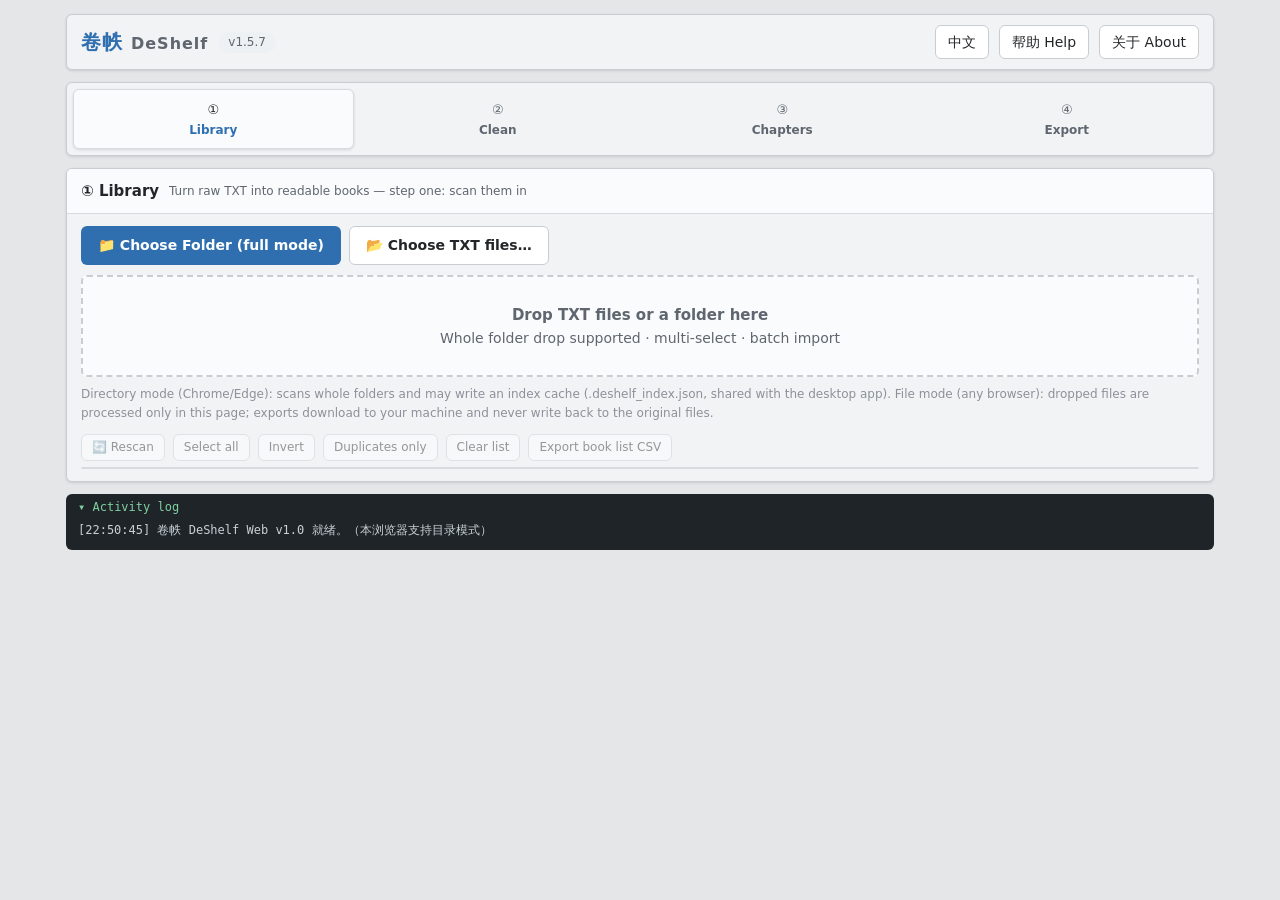
==== commit 1bee296e: "feat:书库列表优化字数列的可读性" ====
--- a/web/DeShelf.html
+++ b/web/DeShelf.html
@@ -804,6 +804,21 @@
 function fmtSize(n){const u=["B","KB","MB","GB"];let i=0;while(n>=1024&&i<3){n/=1024;i++;}
   return i===0?Math.round(n)+" B":(n%1>0?n.toFixed(1):n)+" "+u[i];}
 function fmtNum(n){return Number(n||0).toLocaleString("en-US");}
+/* 书库「字数」列的读法（与桌面版一致）：中文按「万 / 亿」，英文按 K / M；
+   阈值以下保留千位分隔，免得短数字被缩写出 0.5万 这种更差精度的写法。 */
+function fmtChars(n){
+  const v=Number(n||0);
+  if(!(v>0))return "—";
+  const short=x=>{const s=x.toFixed(1);return s.endsWith(".0")?s.slice(0,-2):s;};
+  if(CUR==="zh"){
+    if(v>=99995000)return short(v/1e8)+"亿";   /* 顶到 10000 万时按「亿」更好读 */
+    if(v>=1e4)return short(v/1e4)+"万";
+  }else{
+    if(v>=1e6)return short(v/1e6)+"M";
+    if(v>=1000)return v>=999950?short(v/1e6)+"M":short(v/1e3)+"K";
+  }
+  return fmtNum(v);
+}
 function fmtTime(t){const d=new Date(t*1000);const p=x=>String(x).padStart(2,"0");
   return d.getFullYear()+"-"+p(d.getMonth()+1)+"-"+p(d.getDate())+" "+p(d.getHours())+":"+p(d.getMinutes());}
 function fill(tpl,map){return tpl.replace(/\{(\w+)\}/g,(m,k)=>map[k]!==undefined?map[k]:m);}
@@ -4165,7 +4180,7 @@
         +'<td><input type="checkbox" data-sel="1" '+(b.sel?"checked":"")+'></td>'
         +'<td class="name" title="'+esc(b.rel)+'">'+esc(b.title||b.name)+'</td>'
         +'<td class="auth">'+esc(b.author||"")+'</td>'
-        +'<td class="num">'+(b.chars>0?fmtNum(b.chars):"—")+'</td>'
+        +'<td class="num">'+fmtChars(b.chars)+'</td>'
         +'<td class="num">'+Core.humanSize(b.size)+'</td>'
         +'<td>'+encName(b.enc)+'</td>'
         +'<td class="num">'+cn+'</td>'
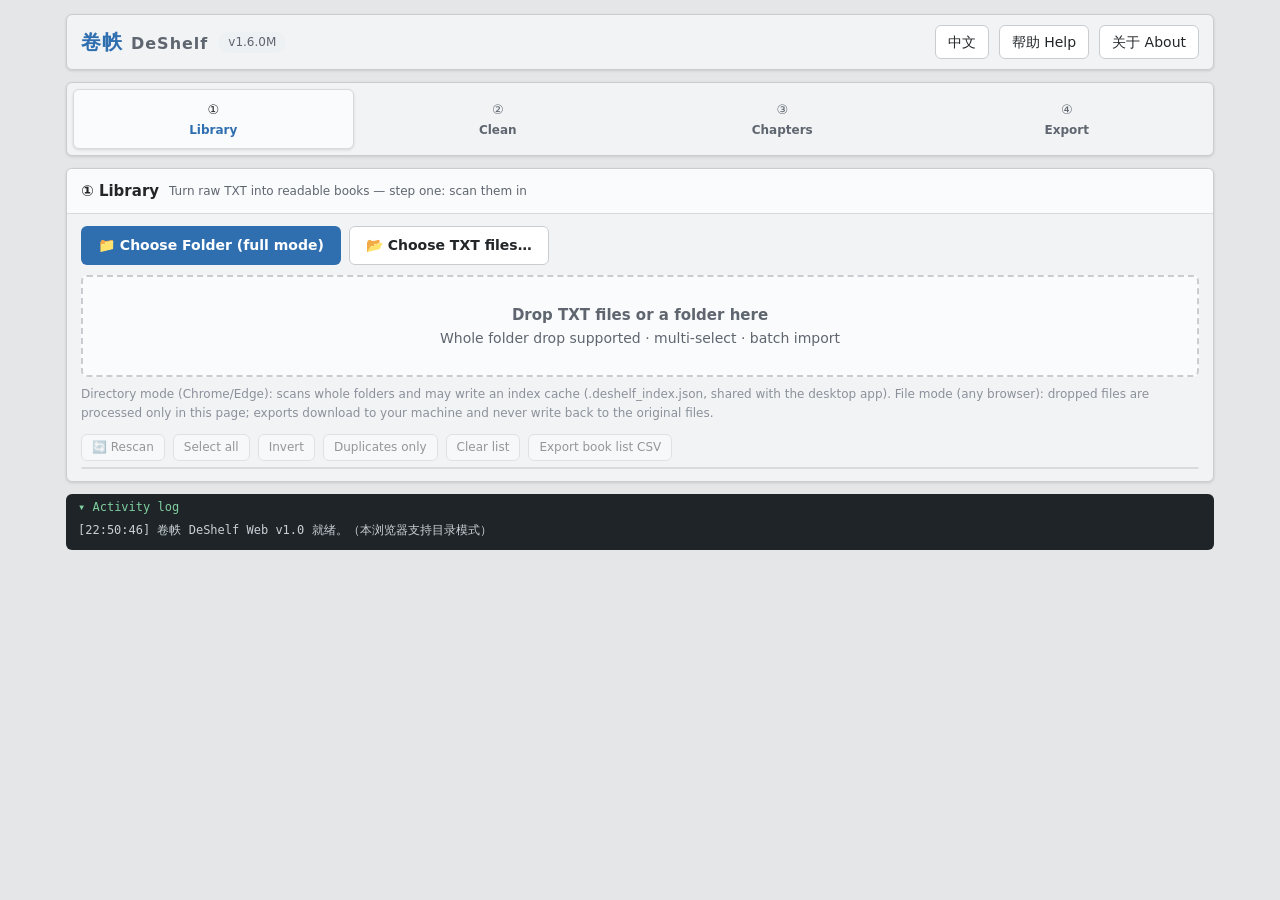
==== commit 9f6e543c: "feat:修改版本号，更新readme" ====
--- a/web/DeShelf.html
+++ b/web/DeShelf.html
@@ -5,7 +5,7 @@
 <link rel="icon" href="data:,">
 <meta name="viewport" content="width=device-width, initial-scale=1">
 <title>卷帙 DeShelf · Web</title>
-<meta name="description" content="本地 TXT 整理工具 — 扫描 · 清洗 · 分章 · 导出 EPUB / TXT。纯本地运行，不上传任何数据。">
+<meta name="description" content="本地 TXT 整理工具 — 扫描 · 清洗 · 分章 · 导出 EPUB / TXT。文件只在本机处理、不上传；仅在你主动勾选插图校验 / 下载插图时联网。">
 <style>
 :root{
   --bg:#e4e6e8; --panel:#f2f3f5; --card:#fafbfc; --line:#c9ccd1; --line2:#d8dade;
@@ -228,7 +228,7 @@
 
 <header>
   <div class="logo"><span class="cn">卷帙</span> <span class="en">DeShelf</span></div>
-  <span class="ver">v1.5.7</span>
+  <span class="ver">v1.6.0M</span>
   <span class="spacer"></span>
   <button id="btnLang" title="Switch language / 切换语言">EN</button>
   <button id="btnHelp">帮助 Help</button>
@@ -730,10 +730,10 @@
   runTitle:"Progress",
   log_found_all:"scan complete",
 };
-Z.aboutBody = '<p><b>卷帙 DeShelf · v1.5.7</b></p>'
+Z.aboutBody = '<p><b>卷帙 DeShelf · v1.6.0M</b></p>'
  +'<p>本地 TXT 整理工具：<b>扫描 · 清洗 · 分章 · 导出 EPUB / TXT</b>。</p>'
- +'<p>清洗规则 14 条：网址、<b>保留插图链接</b>（按 jpg/jpeg/png/webp/gif 后缀留下配图链接）、<b>插图链接校验</b>（逐条校验 Content-Type 与链接是否失效，默认关闭）、站点宣传、翻页残留、乱码、<b>标点单独占一行</b>（整行只有一个收尾引号、句号或逗号的，接回上一行；省略号/破折号独占一行不动，默认关闭）、<b>合并句中断行</b>（按手机屏宽硬断的文件，以空行为段落界接回去，默认关闭）、空行、首尾空白、全半角、缩进，以及<b>简繁重复行</b>——同一段正文同时有简体和繁体时，删掉繁体那一份（相邻成对、整章重复都能认；全繁体的书不动它）。简繁对照表取自 <b>OpenCC</b>（Apache-2.0 许可，仅用于比对，不改写正文）。</p>'
- +'<p>本页纯本地运行：不联网、不上传、不存储你的任何书籍内容。选中的文件只在你的浏览器里被处理，导出时由你亲自决定保存位置。会联网的只有两处、都由你主动触发：勾选「插图链接校验」后逐条请求文中链接（只读响应头判断是不是图片），以及在「封面 → 下载网络封面」里填入图片链接时去取那张图。正文内容不会发送出去；受浏览器跨域（CORS）限制，站点没给跨站许可的图片网页版读不到，这类图请用桌面版下载。</p>'
+ +'<p>清洗规则 14 条：网址、<b>保留插图链接</b>（按 jpg/jpeg/png/webp/gif 后缀留下配图链接）、<b>插图链接校验</b>（逐条校验 Content-Type 与链接是否失效，默认关闭）、站点宣传、翻页残留、乱码、<b>标点单独占一行</b>（整行只有一个收尾引号、句号或逗号的，接回上一行；省略号/破折号独占一行不动，默认关闭）、<b>合并句中断行</b>（按手机屏宽硬断的文件，以空行为段落界接回去，默认关闭）、空行、首尾空白、全半角、缩进，以及<b>简繁重复行</b>——同一段正文同时有简体和繁体时，删掉繁体那一份（相邻成对、整章重复都能认；全繁体的书不动它）。简繁对照表取自 <b>OpenCC</b>（Apache-2.0）与 <b>zhconv</b> 的 zh2Hans 字表（GPL-2.0-or-later），仅用于比对，不改写正文。</p>'
+ +'<p>本页以本地处理为主：默认不联网、不上传、不存储你的任何书籍内容。选中的文件只在你的浏览器里被处理，导出时由你亲自决定保存位置。会联网的只有两处、都由你主动触发：勾选「插图链接校验」后逐条请求文中链接（只读响应头判断是不是图片），以及在「封面 → 下载网络封面」里填入图片链接时去取那张图。正文内容不会发送出去；受浏览器跨域（CORS）限制，站点没给跨站许可的图片网页版读不到，这类图请用桌面版下载。</p>'
  +'<p>技术：单文件 HTML · File System Access（目录模式）/ 拖拽（全浏览器）· TextDecoder 编码识别 · 手写 EPUB 2.0 + ZIP（CompressionStream deflate）。</p>'
  +'<p>同一份 HTML 本地双击即用；放到 GitHub Pages 等 https 静态托管即是"在线版"，功能不变——数据始终不出本机。</p>'
  +'<p class="hint">桌面版（Windows EXE）支持原地覆盖写回与 .bak 备份，批量处理大书库建议用桌面版。</p>'
@@ -741,12 +741,12 @@
  +'<p class="hint">隐私：本页仅加载一个匿名访问计数器（不蒜子），用于统计访问次数；它不接触你的文件，书籍内容始终不出本机。离线打开时计数器不加载，功能不受影响。</p>'
  +'<p><b>许可与署名 / License</b></p>'
  +'<p>本页以 <b>MIT License</b> 发布：可自由使用、复制、修改、再分发，也包括商业用途——不用付费、不用事先告知。唯一的硬性条件是<b>保留作者署名</b>：任何副本或实质性部分都必须保留「© 2026 永远的兰兰 (Lanlan Eternal)」与完整的 MIT 许可文本（仓库根目录的 LICENSE）。可以改代码、改软件名、闭源分发，但不能删掉署名，也不能改成自己的名字后声称原创。</p>'
- +'<p class="hint">第三方：OpenCC 简繁对照表（Apache License 2.0，仅用于比对，不改写正文）；封面与正文使用系统自带楷体，不分发任何字体文件。完整声明见仓库根目录的 THIRD-PARTY-NOTICES.md。</p>'
+ +'<p class="hint">第三方：OpenCC 简繁对照表（Apache License 2.0）与 zhconv zh2Hans 字表（GPL-2.0-or-later），均仅用于比对、不改写正文；可选访问计数由不蒜子（Busuanzi）提供，只统计页面访问次数。封面与正文使用系统自带楷体，不分发任何字体文件。完整声明见仓库根目录的 THIRD-PARTY-NOTICES.md。</p>'
  +'<p style="color:var(--muted);font-size:12px">© 永远的兰兰 · Lanlan Eternal</p>';
-E.aboutBody = '<p><b>卷帙 DeShelf · v1.5.7</b></p>'
+E.aboutBody = '<p><b>卷帙 DeShelf · v1.6.0M</b></p>'
  +'<p>A local TXT organizing tool: <b>scan · clean · split · export EPUB / TXT</b>.</p>'
- +'<p>Fourteen cleaning rules: URLs, <b>keep illustration links</b> (jpg/jpeg/png/webp/gif suffixes), <b>verify illustration links</b> (checks Content-Type and dead links; off by default), site promos, pagination leftovers, corrupted lines, <b>punctuation alone on a line</b> (a line holding only a closing quote, full stop or comma is pulled back; ellipsis/dash-only lines are never touched; off by default), <b>join mid-sentence line breaks</b> (for files hard-wrapped at phone width — blank lines are treated as paragraph breaks; off by default), blanks, trailing spaces, full/half width, indentation, and <b>duplicate simplified/traditional lines</b> &mdash; when the same passage appears in both scripts, the traditional copy is dropped (works whether the copies alternate or a whole chapter is duplicated; all-traditional books are left untouched). The script table comes from <b>OpenCC</b> (Apache-2.0, used for comparison only, never to rewrite text).</p>'
- +'<p>This page runs locally: no uploads, and it never stores your books. Files are processed only inside your browser, and you decide where exports are saved. Network access happens in exactly two places, both started by you: ticking “Verify illustration links” requests the links found in the text one by one to inspect their headers, and “Cover → Download cover from URL” fetches the image you paste. Book text itself is never sent anywhere. Because of browser CORS rules, images from sites that send no cross-origin header cannot be read here — use the desktop app for those.</p>'
+ +'<p>Fourteen cleaning rules: URLs, <b>keep illustration links</b> (jpg/jpeg/png/webp/gif suffixes), <b>verify illustration links</b> (checks Content-Type and dead links; off by default), site promos, pagination leftovers, corrupted lines, <b>punctuation alone on a line</b> (a line holding only a closing quote, full stop or comma is pulled back; ellipsis/dash-only lines are never touched; off by default), <b>join mid-sentence line breaks</b> (for files hard-wrapped at phone width — blank lines are treated as paragraph breaks; off by default), blanks, trailing spaces, full/half width, indentation, and <b>duplicate simplified/traditional lines</b> &mdash; when the same passage appears in both scripts, the traditional copy is dropped (works whether the copies alternate or a whole chapter is duplicated; all-traditional books are left untouched). The script table comes from <b>OpenCC</b> (Apache-2.0) plus <b>zhconv</b>&rsquo;s zh2Hans table (GPL-2.0-or-later), used for comparison only &mdash; text is never rewritten.</p>'
+ +'<p>This page is local-first: it uploads nothing and never stores your books. Files are processed only inside your browser, and you decide where exports are saved. Network access happens in exactly two places, both started by you: ticking “Verify illustration links” requests the links found in the text one by one to inspect their headers, and “Cover → Download cover from URL” fetches the image you paste. Book text itself is never sent anywhere. Because of browser CORS rules, images from sites that send no cross-origin header cannot be read here — use the desktop app for those.</p>'
  +'<p>Tech: single-file HTML · File System Access (directory mode) / drag &amp; drop (every browser) · TextDecoder encoding detection · hand-rolled EPUB 2.0 + ZIP (CompressionStream deflate).</p>'
  +'<p>Double-click the same HTML file for local use, or host it on any https static site (e.g. GitHub Pages) for an “online” version — behavior is identical, and data never leaves your machine.</p>'
  +'<p class="hint">The desktop app (Windows EXE) can overwrite files in place with .bak backup — prefer it for big in-place batch jobs.</p>'
@@ -754,7 +754,7 @@
  +'<p class="hint">Privacy: the page loads one anonymous visit counter (Busuanzi) to count page views. It never touches your files — book content stays on your machine. Offline, the counter simply does not load and everything still works.</p>'
  +'<p><b>License &amp; attribution</b></p>'
  +'<p>Released under the <b>MIT License</b>: use, copy, modify and redistribute freely, including commercially, with no fee and no need to ask first. The one hard requirement is to <b>keep the author&rsquo;s attribution</b> &mdash; every copy or substantial portion must retain &ldquo;&copy; 2026 Lanlan Eternal&rdquo; and the full MIT text (LICENSE at the repository root). You may change the code, rename the app or ship it closed-source, but you may not strip the credit or put your own name on it and claim it as original work.</p>'
- +'<p class="hint">Third-party: OpenCC character tables (Apache License 2.0, comparison only &mdash; text is never rewritten); covers and body text use the system KaiTi font, no font file is redistributed. Full notices: THIRD-PARTY-NOTICES.md at the repository root.</p>'
+ +'<p class="hint">Third-party: OpenCC character tables (Apache License 2.0) and zhconv&rsquo;s zh2Hans table (GPL-2.0-or-later), both used for comparison only &mdash; text is never rewritten; the optional visit counter is provided by Busuanzi and only counts page views. Covers and body text use the system KaiTi font, no font file is redistributed. Full notices: THIRD-PARTY-NOTICES.md at the repository root.</p>'
  +'<p style="color:var(--muted);font-size:12px">© Lanlan Eternal</p>';
 Z.helpBody = '<p><b>四个步骤</b></p><ol>'
  +'<li><b>书库</b>：Chrome/Edge 点「选择文件夹」授权目录（可整目录扫描、写缓存、批量保存）；其它浏览器或临时用，直接拖入文件即可。</li>'
@@ -2087,713 +2087,713 @@
 
   /* ---------- 版面主题：样式内嵌（与 styles/*.css 逐字节一致，单文件运行） ---------- */
   const THEMES=[
-    {id:`01-minimal.css`,name:`素笺白 Minimal White`,desc:`纯白无彩色的极简排版，章名居中并配一道细线，插图不加边框，图注浅灰居中。`,version:`1.0`,css:`@charset "utf-8";
-/*!
-* @theme-name: 素笺白 Minimal White
-* @theme-version: 1.0
-* @description: 纯白无彩色的极简排版，章名居中并配一道细线，插图不加边框，图注浅灰居中。
-*/
-
-html {
-  background: #ffffff;
-}
-
-body {
-  margin: 1.9em 1.45em;
-  color: #1d1d1f;
-  line-height: 1.92;
-  text-align: justify;
-  background: #ffffff;
-}
-
-/* ---- 章节标题 ---- */
-h2 {
-  margin: 2.4em 0 1.9em;
-  padding: 0;
-  text-align: center;
-  letter-spacing: 0.16em;
-  line-height: 1.6;
-  color: #111111;
-}
-
-h2::after {
-  content: "";
-  display: block;
-  width: 2.4em;
-  height: 1px;
-  margin: 1em auto 0;
-  background: #d9d6d0;
-}
-
-/* ---- 正文 ---- */
-p {
-  margin: 0 0 0.9em;
-  text-indent: 2em;
-  line-height: 1.92;
-}
-
-/* ---- 插图 ---- */
-div.pic {
-  margin: 2em 0;
-  padding: 0;
-  text-align: center;
-}
-
-img.pic {
-  max-width: 100%;
-  height: auto;
-  vertical-align: middle;
-}
-
-div.pic img.pic {
-  display: block;
-  margin: 0 auto;
-}
-
-p.cap {
-  margin: 0.85em 0 0;
-  text-indent: 0;
-  text-align: center;
-  color: #8c8c8e;
-  letter-spacing: 0.08em;
-  line-height: 1.6;
-}
+    {id:`01-minimal.css`,name:`素笺白 Minimal White`,desc:`纯白无彩色的极简排版，章名居中并配一道细线，插图不加边框，图注浅灰居中。`,version:`1.0`,css:`@charset "utf-8";
+/*!
+* @theme-name: 素笺白 Minimal White
+* @theme-version: 1.0
+* @description: 纯白无彩色的极简排版，章名居中并配一道细线，插图不加边框，图注浅灰居中。
+*/
+
+html {
+  background: #ffffff;
+}
+
+body {
+  margin: 1.9em 1.45em;
+  color: #1d1d1f;
+  line-height: 1.92;
+  text-align: justify;
+  background: #ffffff;
+}
+
+/* ---- 章节标题 ---- */
+h2 {
+  margin: 2.4em 0 1.9em;
+  padding: 0;
+  text-align: center;
+  letter-spacing: 0.16em;
+  line-height: 1.6;
+  color: #111111;
+}
+
+h2::after {
+  content: "";
+  display: block;
+  width: 2.4em;
+  height: 1px;
+  margin: 1em auto 0;
+  background: #d9d6d0;
+}
+
+/* ---- 正文 ---- */
+p {
+  margin: 0 0 0.9em;
+  text-indent: 2em;
+  line-height: 1.92;
+}
+
+/* ---- 插图 ---- */
+div.pic {
+  margin: 2em 0;
+  padding: 0;
+  text-align: center;
+}
+
+img.pic {
+  max-width: 100%;
+  height: auto;
+  vertical-align: middle;
+}
+
+div.pic img.pic {
+  display: block;
+  margin: 0 auto;
+}
+
+p.cap {
+  margin: 0.85em 0 0;
+  text-indent: 0;
+  text-align: center;
+  color: #8c8c8e;
+  letter-spacing: 0.08em;
+  line-height: 1.6;
+}
 `},
-    {id:`02-washi.css`,name:`和纸暖褐 Washi Paper`,desc:`米黄纸底配茶褐文字，章名上下各一道细线，插图嵌入纸白内框，旧平装书的温度。`,version:`1.0`,css:`@charset "utf-8";
-/*!
-* @theme-name: 和纸暖褐 Washi Paper
-* @theme-version: 1.0
-* @description: 米黄纸底配茶褐文字，章名上下各一道细线，插图嵌入纸白内框，旧平装书的温度。
-*/
-
-html {
-  background: #faf5ec;
-}
-
-body {
-  margin: 1.8em 1.4em;
-  color: #4a3f33;
-  line-height: 1.95;
-  text-align: justify;
-  background: #faf5ec;
-}
-
-/* ---- 章节标题 ---- */
-h2 {
-  margin: 2.2em 0 1.8em;
-  padding: 0.75em 0.4em;
-  text-align: center;
-  letter-spacing: 0.2em;
-  line-height: 1.65;
-  color: #6b5138;
-  border-top: 1px solid #d8c4a6;
-  border-bottom: 1px solid #d8c4a6;
-}
-
-/* ---- 正文 ---- */
-p {
-  margin: 0 0 0.95em;
-  text-indent: 2em;
-  line-height: 1.95;
-}
-
-/* ---- 插图 ---- */
-div.pic {
-  margin: 2em 0;
-  padding: 10px;
-  background: #fffdf7;
-  border: 1px solid #e2d2b8;
-  text-align: center;
-}
-
-img.pic {
-  max-width: 100%;
-  height: auto;
-  vertical-align: middle;
-}
-
-div.pic img.pic {
-  display: block;
-  margin: 0 auto;
-}
-
-p.cap {
-  margin: 0.75em 0 0;
-  text-indent: 0;
-  text-align: center;
-  color: #8d7355;
-  letter-spacing: 0.1em;
-  line-height: 1.6;
-}
+    {id:`02-washi.css`,name:`和纸暖褐 Washi Paper`,desc:`米黄纸底配茶褐文字，章名上下各一道细线，插图嵌入纸白内框，旧平装书的温度。`,version:`1.0`,css:`@charset "utf-8";
+/*!
+* @theme-name: 和纸暖褐 Washi Paper
+* @theme-version: 1.0
+* @description: 米黄纸底配茶褐文字，章名上下各一道细线，插图嵌入纸白内框，旧平装书的温度。
+*/
+
+html {
+  background: #faf5ec;
+}
+
+body {
+  margin: 1.8em 1.4em;
+  color: #4a3f33;
+  line-height: 1.95;
+  text-align: justify;
+  background: #faf5ec;
+}
+
+/* ---- 章节标题 ---- */
+h2 {
+  margin: 2.2em 0 1.8em;
+  padding: 0.75em 0.4em;
+  text-align: center;
+  letter-spacing: 0.2em;
+  line-height: 1.65;
+  color: #6b5138;
+  border-top: 1px solid #d8c4a6;
+  border-bottom: 1px solid #d8c4a6;
+}
+
+/* ---- 正文 ---- */
+p {
+  margin: 0 0 0.95em;
+  text-indent: 2em;
+  line-height: 1.95;
+}
+
+/* ---- 插图 ---- */
+div.pic {
+  margin: 2em 0;
+  padding: 10px;
+  background: #fffdf7;
+  border: 1px solid #e2d2b8;
+  text-align: center;
+}
+
+img.pic {
+  max-width: 100%;
+  height: auto;
+  vertical-align: middle;
+}
+
+div.pic img.pic {
+  display: block;
+  margin: 0 auto;
+}
+
+p.cap {
+  margin: 0.75em 0 0;
+  text-indent: 0;
+  text-align: center;
+  color: #8d7355;
+  letter-spacing: 0.1em;
+  line-height: 1.6;
+}
 `},
-    {id:`03-indigo.css`,name:`靛蓝典籍 Indigo Classic`,desc:`冷灰蓝页底配靛青章名，标题上单线下双线，插图为白卡细边，清醒克制的文库本观感。`,version:`1.0`,css:`@charset "utf-8";
-/*!
-* @theme-name: 靛蓝典籍 Indigo Classic
-* @theme-version: 1.0
-* @description: 冷灰蓝页底配靛青章名，标题上单线下双线，插图为白卡细边，清醒克制的文库本观感。
-*/
-
-html {
-  background: #f5f7fa;
-}
-
-body {
-  margin: 1.9em 1.5em;
-  color: #232f3f;
-  line-height: 1.9;
-  text-align: justify;
-  background: #f5f7fa;
-}
-
-/* ---- 章节标题 ---- */
-h2 {
-  margin: 2.3em 0 1.9em;
-  padding: 0.8em 0.3em;
-  text-align: center;
-  letter-spacing: 0.14em;
-  line-height: 1.6;
-  color: #2a3f61;
-  border-top: 1px solid #c2cfe1;
-  border-bottom: 3px double #c2cfe1;
-}
-
-/* ---- 正文 ---- */
-p {
-  margin: 0 0 0.9em;
-  text-indent: 2em;
-  line-height: 1.9;
-}
-
-/* ---- 插图 ---- */
-div.pic {
-  margin: 2em 0;
-  padding: 8px;
-  background: #ffffff;
-  border: 1px solid #d5dfec;
-  text-align: center;
-}
-
-img.pic {
-  max-width: 100%;
-  height: auto;
-  vertical-align: middle;
-}
-
-div.pic img.pic {
-  display: block;
-  margin: 0 auto;
-}
-
-p.cap {
-  margin: 0.8em 0 0.15em;
-  text-indent: 0;
-  text-align: center;
-  color: #6b7f99;
-  letter-spacing: 0.06em;
-  line-height: 1.6;
-}
+    {id:`03-indigo.css`,name:`靛蓝典籍 Indigo Classic`,desc:`冷灰蓝页底配靛青章名，标题上单线下双线，插图为白卡细边，清醒克制的文库本观感。`,version:`1.0`,css:`@charset "utf-8";
+/*!
+* @theme-name: 靛蓝典籍 Indigo Classic
+* @theme-version: 1.0
+* @description: 冷灰蓝页底配靛青章名，标题上单线下双线，插图为白卡细边，清醒克制的文库本观感。
+*/
+
+html {
+  background: #f5f7fa;
+}
+
+body {
+  margin: 1.9em 1.5em;
+  color: #232f3f;
+  line-height: 1.9;
+  text-align: justify;
+  background: #f5f7fa;
+}
+
+/* ---- 章节标题 ---- */
+h2 {
+  margin: 2.3em 0 1.9em;
+  padding: 0.8em 0.3em;
+  text-align: center;
+  letter-spacing: 0.14em;
+  line-height: 1.6;
+  color: #2a3f61;
+  border-top: 1px solid #c2cfe1;
+  border-bottom: 3px double #c2cfe1;
+}
+
+/* ---- 正文 ---- */
+p {
+  margin: 0 0 0.9em;
+  text-indent: 2em;
+  line-height: 1.9;
+}
+
+/* ---- 插图 ---- */
+div.pic {
+  margin: 2em 0;
+  padding: 8px;
+  background: #ffffff;
+  border: 1px solid #d5dfec;
+  text-align: center;
+}
+
+img.pic {
+  max-width: 100%;
+  height: auto;
+  vertical-align: middle;
+}
+
+div.pic img.pic {
+  display: block;
+  margin: 0 auto;
+}
+
+p.cap {
+  margin: 0.8em 0 0.15em;
+  text-indent: 0;
+  text-align: center;
+  color: #6b7f99;
+  letter-spacing: 0.06em;
+  line-height: 1.6;
+}
 `},
-    {id:`04-cinnabar.css`,name:`朱印素纸 Cinnabar Seal`,desc:`白底只用一种朱砂红，章名两侧各一枚方印，插图细边，图注偏红褐，如藏书印般克制。`,version:`1.0`,css:`@charset "utf-8";
-/*!
-* @theme-name: 朱印素纸 Cinnabar Seal
-* @theme-version: 1.0
-* @description: 白底只用一种朱砂红，章名两侧各一枚方印，插图细边，图注偏红褐，如藏书印般克制。
-*/
-
-html {
-  background: #ffffff;
-}
-
-body {
-  margin: 1.9em 1.45em;
-  color: #241f1c;
-  line-height: 1.9;
-  text-align: justify;
-  background: #ffffff;
-}
-
-/* ---- 章节标题 ---- */
-h2 {
-  margin: 2.3em 0 1.8em;
-  padding: 0 0 0.85em;
-  text-align: center;
-  letter-spacing: 0.15em;
-  line-height: 1.62;
-  color: #1f1a17;
-  border-bottom: 1px solid #ecdcd9;
-}
-
-h2::before,
-h2::after {
-  content: "";
-  display: inline-block;
-  width: 6px;
-  height: 6px;
-  margin: 0 0.7em;
-  vertical-align: 0.25em;
-  background: #b23a35;
-}
-
-/* ---- 正文 ---- */
-p {
-  margin: 0 0 0.9em;
-  text-indent: 2em;
-  line-height: 1.9;
-}
-
-/* ---- 插图 ---- */
-div.pic {
-  margin: 2em 0;
-  padding: 9px;
-  background: #fffdfd;
-  border: 1px solid #f0e1df;
-  text-align: center;
-}
-
-img.pic {
-  max-width: 100%;
-  height: auto;
-  vertical-align: middle;
-}
-
-div.pic img.pic {
-  display: block;
-  margin: 0 auto;
-}
-
-p.cap {
-  margin: 0.78em 0 0;
-  text-indent: 0;
-  text-align: center;
-  color: #a2726d;
-  letter-spacing: 0.07em;
-  line-height: 1.6;
-}
+    {id:`04-cinnabar.css`,name:`朱印素纸 Cinnabar Seal`,desc:`白底只用一种朱砂红，章名两侧各一枚方印，插图细边，图注偏红褐，如藏书印般克制。`,version:`1.0`,css:`@charset "utf-8";
+/*!
+* @theme-name: 朱印素纸 Cinnabar Seal
+* @theme-version: 1.0
+* @description: 白底只用一种朱砂红，章名两侧各一枚方印，插图细边，图注偏红褐，如藏书印般克制。
+*/
+
+html {
+  background: #ffffff;
+}
+
+body {
+  margin: 1.9em 1.45em;
+  color: #241f1c;
+  line-height: 1.9;
+  text-align: justify;
+  background: #ffffff;
+}
+
+/* ---- 章节标题 ---- */
+h2 {
+  margin: 2.3em 0 1.8em;
+  padding: 0 0 0.85em;
+  text-align: center;
+  letter-spacing: 0.15em;
+  line-height: 1.62;
+  color: #1f1a17;
+  border-bottom: 1px solid #ecdcd9;
+}
+
+h2::before,
+h2::after {
+  content: "";
+  display: inline-block;
+  width: 6px;
+  height: 6px;
+  margin: 0 0.7em;
+  vertical-align: 0.25em;
+  background: #b23a35;
+}
+
+/* ---- 正文 ---- */
+p {
+  margin: 0 0 0.9em;
+  text-indent: 2em;
+  line-height: 1.9;
+}
+
+/* ---- 插图 ---- */
+div.pic {
+  margin: 2em 0;
+  padding: 9px;
+  background: #fffdfd;
+  border: 1px solid #f0e1df;
+  text-align: center;
+}
+
+img.pic {
+  max-width: 100%;
+  height: auto;
+  vertical-align: middle;
+}
+
+div.pic img.pic {
+  display: block;
+  margin: 0 auto;
+}
+
+p.cap {
+  margin: 0.78em 0 0;
+  text-indent: 0;
+  text-align: center;
+  color: #a2726d;
+  letter-spacing: 0.07em;
+  line-height: 1.6;
+}
 `},
-    {id:`05-grid.css`,name:`墨格硬边 Ink Grid`,desc:`纯黑直角线框风格，章名做成带硬投影的线框牌匾，图注反白成黑条，个性最强。`,version:`1.0`,css:`@charset "utf-8";
-/*!
-* @theme-name: 墨格硬边 Ink Grid
-* @theme-version: 1.0
-* @description: 纯黑直角线框风格，章名做成带硬投影的线框牌匾，图注反白成黑条，个性最强。
-*/
-
-html {
-  background: #ffffff;
-}
-
-body {
-  margin: 1.8em 1.4em;
-  color: #141414;
-  line-height: 1.86;
-  text-align: justify;
-  background: #ffffff;
-}
-
-/* ---- 章节标题 ---- */
-h2 {
-  margin: 2em 0 1.8em;
-  padding: 0.8em 0.6em;
-  text-align: center;
-  letter-spacing: 0.1em;
-  line-height: 1.55;
-  color: #0d0d0d;
-  border: 1px solid #141414;
-  background: #ffffff;
-  box-shadow: 5px 5px 0 #ededed;
-}
-
-/* ---- 正文 ---- */
-p {
-  margin: 0 0 0.88em;
-  text-indent: 2em;
-  line-height: 1.86;
-}
-
-/* ---- 插图 ---- */
-div.pic {
-  margin: 1.9em 0;
-  padding: 0;
-  border: 1px solid #141414;
-  background: #ffffff;
-  text-align: center;
-  box-shadow: 6px 6px 0 #e8e8e8;
-}
-
-img.pic {
-  max-width: 100%;
-  height: auto;
-  vertical-align: middle;
-}
-
-div.pic img.pic {
-  display: block;
-  margin: 0 auto;
-}
-
-p.cap {
-  margin: 0;
-  padding: 0.5em 0.4em;
-  text-indent: 0;
-  text-align: center;
-  color: #ffffff;
-  background: #141414;
-  letter-spacing: 0.14em;
-  line-height: 1.6;
-}
+    {id:`05-grid.css`,name:`墨格硬边 Ink Grid`,desc:`纯黑直角线框风格，章名做成带硬投影的线框牌匾，图注反白成黑条，个性最强。`,version:`1.0`,css:`@charset "utf-8";
+/*!
+* @theme-name: 墨格硬边 Ink Grid
+* @theme-version: 1.0
+* @description: 纯黑直角线框风格，章名做成带硬投影的线框牌匾，图注反白成黑条，个性最强。
+*/
+
+html {
+  background: #ffffff;
+}
+
+body {
+  margin: 1.8em 1.4em;
+  color: #141414;
+  line-height: 1.86;
+  text-align: justify;
+  background: #ffffff;
+}
+
+/* ---- 章节标题 ---- */
+h2 {
+  margin: 2em 0 1.8em;
+  padding: 0.8em 0.6em;
+  text-align: center;
+  letter-spacing: 0.1em;
+  line-height: 1.55;
+  color: #0d0d0d;
+  border: 1px solid #141414;
+  background: #ffffff;
+  box-shadow: 5px 5px 0 #ededed;
+}
+
+/* ---- 正文 ---- */
+p {
+  margin: 0 0 0.88em;
+  text-indent: 2em;
+  line-height: 1.86;
+}
+
+/* ---- 插图 ---- */
+div.pic {
+  margin: 1.9em 0;
+  padding: 0;
+  border: 1px solid #141414;
+  background: #ffffff;
+  text-align: center;
+  box-shadow: 6px 6px 0 #e8e8e8;
+}
+
+img.pic {
+  max-width: 100%;
+  height: auto;
+  vertical-align: middle;
+}
+
+div.pic img.pic {
+  display: block;
+  margin: 0 auto;
+}
+
+p.cap {
+  margin: 0;
+  padding: 0.5em 0.4em;
+  text-indent: 0;
+  text-align: center;
+  color: #ffffff;
+  background: #141414;
+  letter-spacing: 0.14em;
+  line-height: 1.6;
+}
 `},
-    {id:`06-celadon.css`,name:`青瓷柔雾 Celadon Mist`,desc:`淡青灰页底，圆角十像素加柔和投影，章名一道青绿下划线，插图收进白卡，温和松弛。`,version:`1.0`,css:`@charset "utf-8";
-/*!
-* @theme-name: 青瓷柔雾 Celadon Mist
-* @theme-version: 1.0
-* @description: 淡青灰页底，圆角十像素加柔和投影，章名一道青绿下划线，插图收进白卡，温和松弛。
-*/
-
-html {
-  background: #f3f7f6;
-}
-
-body {
-  margin: 1.9em 1.5em;
-  color: #2c3b39;
-  line-height: 1.94;
-  text-align: justify;
-  background: #f3f7f6;
-}
-
-/* ---- 章节标题 ---- */
-h2 {
-  margin: 2.2em 0 1.8em;
-  padding: 0 0 0.85em;
-  text-align: center;
-  letter-spacing: 0.16em;
-  line-height: 1.6;
-  color: #3a5f57;
-  border-bottom: 2px solid #d2e3de;
-}
-
-/* ---- 正文 ---- */
-p {
-  margin: 0 0 0.92em;
-  text-indent: 2em;
-  line-height: 1.94;
-}
-
-/* ---- 插图 ---- */
-div.pic {
-  margin: 2em 0;
-  padding: 10px 10px 6px;
-  background: #ffffff;
-  border-radius: 10px;
-  border: 0;
-  text-align: center;
-  box-shadow: 0 2px 9px rgba(74, 108, 101, 0.13);
-}
-
-img.pic {
-  max-width: 100%;
-  height: auto;
-  vertical-align: middle;
-  border-radius: 4px;
-}
-
-div.pic img.pic {
-  display: block;
-  margin: 0 auto;
-}
-
-p.cap {
-  margin: 0.7em 0 0.25em;
-  text-indent: 0;
-  text-align: center;
-  color: #7b918c;
-  letter-spacing: 0.08em;
-  line-height: 1.6;
-}
+    {id:`06-celadon.css`,name:`青瓷柔雾 Celadon Mist`,desc:`淡青灰页底，圆角十像素加柔和投影，章名一道青绿下划线，插图收进白卡，温和松弛。`,version:`1.0`,css:`@charset "utf-8";
+/*!
+* @theme-name: 青瓷柔雾 Celadon Mist
+* @theme-version: 1.0
+* @description: 淡青灰页底，圆角十像素加柔和投影，章名一道青绿下划线，插图收进白卡，温和松弛。
+*/
+
+html {
+  background: #f3f7f6;
+}
+
+body {
+  margin: 1.9em 1.5em;
+  color: #2c3b39;
+  line-height: 1.94;
+  text-align: justify;
+  background: #f3f7f6;
+}
+
+/* ---- 章节标题 ---- */
+h2 {
+  margin: 2.2em 0 1.8em;
+  padding: 0 0 0.85em;
+  text-align: center;
+  letter-spacing: 0.16em;
+  line-height: 1.6;
+  color: #3a5f57;
+  border-bottom: 2px solid #d2e3de;
+}
+
+/* ---- 正文 ---- */
+p {
+  margin: 0 0 0.92em;
+  text-indent: 2em;
+  line-height: 1.94;
+}
+
+/* ---- 插图 ---- */
+div.pic {
+  margin: 2em 0;
+  padding: 10px 10px 6px;
+  background: #ffffff;
+  border-radius: 10px;
+  border: 0;
+  text-align: center;
+  box-shadow: 0 2px 9px rgba(74, 108, 101, 0.13);
+}
+
+img.pic {
+  max-width: 100%;
+  height: auto;
+  vertical-align: middle;
+  border-radius: 4px;
+}
+
+div.pic img.pic {
+  display: block;
+  margin: 0 auto;
+}
+
+p.cap {
+  margin: 0.7em 0 0.25em;
+  text-indent: 0;
+  text-align: center;
+  color: #7b918c;
+  letter-spacing: 0.08em;
+  line-height: 1.6;
+}
 `},
-    {id:`07-amber.css`,name:`暖橘夜读 Amber Lamp`,desc:`奶油底配琥珀橙，章名虚线收尾，插图浅描边加微投影，像台灯下摊开的一页纸。`,version:`1.0`,css:`@charset "utf-8";
-/*!
-* @theme-name: 暖橘夜读 Amber Lamp
-* @theme-version: 1.0
-* @description: 奶油底配琥珀橙，章名虚线收尾，插图浅描边加微投影，像台灯下摊开的一页纸。
-*/
-
-html {
-  background: #fdf9f2;
-}
-
-body {
-  margin: 1.85em 1.45em;
-  color: #3d3229;
-  line-height: 1.92;
-  text-align: justify;
-  background: #fdf9f2;
-}
-
-/* ---- 章节标题 ---- */
-h2 {
-  margin: 2.2em 0 1.8em;
-  padding: 0 0 0.8em;
-  text-align: center;
-  letter-spacing: 0.12em;
-  line-height: 1.6;
-  color: #8a5a2b;
-  border-bottom: 1px dashed #e3cbb0;
-}
-
-/* ---- 正文 ---- */
-p {
-  margin: 0 0 0.92em;
-  text-indent: 2em;
-  line-height: 1.92;
-}
-
-/* ---- 插图 ---- */
-div.pic {
-  margin: 2em 0;
-  padding: 9px 9px 5px;
-  background: #fffdf8;
-  border: 1px solid #f1e1cc;
-  border-radius: 4px;
-  text-align: center;
-  box-shadow: 0 1px 3px rgba(165, 125, 80, 0.1);
-}
-
-img.pic {
-  max-width: 100%;
-  height: auto;
-  vertical-align: middle;
-}
-
-div.pic img.pic {
-  display: block;
-  margin: 0 auto;
-}
-
-p.cap {
-  margin: 0.72em 0 0.2em;
-  text-indent: 0;
-  text-align: center;
-  color: #a8825c;
-  letter-spacing: 0.1em;
-  line-height: 1.6;
-}
+    {id:`07-amber.css`,name:`暖橘夜读 Amber Lamp`,desc:`奶油底配琥珀橙，章名虚线收尾，插图浅描边加微投影，像台灯下摊开的一页纸。`,version:`1.0`,css:`@charset "utf-8";
+/*!
+* @theme-name: 暖橘夜读 Amber Lamp
+* @theme-version: 1.0
+* @description: 奶油底配琥珀橙，章名虚线收尾，插图浅描边加微投影，像台灯下摊开的一页纸。
+*/
+
+html {
+  background: #fdf9f2;
+}
+
+body {
+  margin: 1.85em 1.45em;
+  color: #3d3229;
+  line-height: 1.92;
+  text-align: justify;
+  background: #fdf9f2;
+}
+
+/* ---- 章节标题 ---- */
+h2 {
+  margin: 2.2em 0 1.8em;
+  padding: 0 0 0.8em;
+  text-align: center;
+  letter-spacing: 0.12em;
+  line-height: 1.6;
+  color: #8a5a2b;
+  border-bottom: 1px dashed #e3cbb0;
+}
+
+/* ---- 正文 ---- */
+p {
+  margin: 0 0 0.92em;
+  text-indent: 2em;
+  line-height: 1.92;
+}
+
+/* ---- 插图 ---- */
+div.pic {
+  margin: 2em 0;
+  padding: 9px 9px 5px;
+  background: #fffdf8;
+  border: 1px solid #f1e1cc;
+  border-radius: 4px;
+  text-align: center;
+  box-shadow: 0 1px 3px rgba(165, 125, 80, 0.1);
+}
+
+img.pic {
+  max-width: 100%;
+  height: auto;
+  vertical-align: middle;
+}
+
+div.pic img.pic {
+  display: block;
+  margin: 0 auto;
+}
+
+p.cap {
+  margin: 0.72em 0 0.2em;
+  text-indent: 0;
+  text-align: center;
+  color: #a8825c;
+  letter-spacing: 0.1em;
+  line-height: 1.6;
+}
 `},
-    {id:`08-editorial.css`,name:`报刊排印 Editorial`,desc:`左对齐刊头式章名，上细下粗两道压线；首段不缩进作导语，图注左对齐并压一道细线。`,version:`1.0`,css:`@charset "utf-8";
-/*!
-* @theme-name: 报刊排印 Editorial
-* @theme-version: 1.0
-* @description: 左对齐刊头式章名，上细下粗两道压线；首段不缩进作导语，图注左对齐并压一道细线。
-*/
-
-html {
-  background: #ffffff;
-}
-
-body {
-  margin: 1.85em 1.45em;
-  color: #22262b;
-  line-height: 1.88;
-  text-align: justify;
-  background: #ffffff;
-}
-
-/* ---- 章节标题 ---- */
-h2 {
-  margin: 2em 0 1.7em;
-  padding: 0.7em 0 0.75em;
-  text-align: left;
-  letter-spacing: 0.06em;
-  line-height: 1.5;
-  color: #15181c;
-  border-top: 1px solid #22262b;
-  border-bottom: 3px solid #22262b;
-}
-
-/* ---- 正文 ---- */
-p {
-  margin: 0 0 0.9em;
-  text-indent: 2em;
-  line-height: 1.88;
-}
-
-/* 标题后的首段不缩进，作导语处理 */
-h2 + p {
-  text-indent: 0;
-  color: #2e343b;
-}
-
-/* ---- 插图 ---- */
-div.pic {
-  margin: 2em 0;
-  padding: 0;
-  text-align: center;
-}
-
-img.pic {
-  max-width: 100%;
-  height: auto;
-  vertical-align: middle;
-}
-
-div.pic img.pic {
-  display: block;
-  margin: 0 auto;
-}
-
-p.cap {
-  margin: 0.7em 0 0;
-  padding-top: 0.5em;
-  text-indent: 0;
-  text-align: left;
-  color: #8a8f95;
-  letter-spacing: 0.03em;
-  line-height: 1.6;
-  border-top: 1px solid #e8e8e8;
-}
+    {id:`08-editorial.css`,name:`报刊排印 Editorial`,desc:`左对齐刊头式章名，上细下粗两道压线；首段不缩进作导语，图注左对齐并压一道细线。`,version:`1.0`,css:`@charset "utf-8";
+/*!
+* @theme-name: 报刊排印 Editorial
+* @theme-version: 1.0
+* @description: 左对齐刊头式章名，上细下粗两道压线；首段不缩进作导语，图注左对齐并压一道细线。
+*/
+
+html {
+  background: #ffffff;
+}
+
+body {
+  margin: 1.85em 1.45em;
+  color: #22262b;
+  line-height: 1.88;
+  text-align: justify;
+  background: #ffffff;
+}
+
+/* ---- 章节标题 ---- */
+h2 {
+  margin: 2em 0 1.7em;
+  padding: 0.7em 0 0.75em;
+  text-align: left;
+  letter-spacing: 0.06em;
+  line-height: 1.5;
+  color: #15181c;
+  border-top: 1px solid #22262b;
+  border-bottom: 3px solid #22262b;
+}
+
+/* ---- 正文 ---- */
+p {
+  margin: 0 0 0.9em;
+  text-indent: 2em;
+  line-height: 1.88;
+}
+
+/* 标题后的首段不缩进，作导语处理 */
+h2 + p {
+  text-indent: 0;
+  color: #2e343b;
+}
+
+/* ---- 插图 ---- */
+div.pic {
+  margin: 2em 0;
+  padding: 0;
+  text-align: center;
+}
+
+img.pic {
+  max-width: 100%;
+  height: auto;
+  vertical-align: middle;
+}
+
+div.pic img.pic {
+  display: block;
+  margin: 0 auto;
+}
+
+p.cap {
+  margin: 0.7em 0 0;
+  padding-top: 0.5em;
+  text-indent: 0;
+  text-align: left;
+  color: #8a8f95;
+  letter-spacing: 0.03em;
+  line-height: 1.6;
+  border-top: 1px solid #e8e8e8;
+}
 `},
-    {id:`09-card.css`,name:`卡片浮层 Soft Card`,desc:`浅灰底上，章名与插图各自成为白色圆角卡片并带轻投影，正文直接落在灰面，层次分明。`,version:`1.0`,css:`@charset "utf-8";
-/*!
-* @theme-name: 卡片浮层 Soft Card
-* @theme-version: 1.0
-* @description: 浅灰底上，章名与插图各自成为白色圆角卡片并带轻投影，正文直接落在灰面，层次分明。
-*/
-
-html {
-  background: #f1f2f4;
-}
-
-body {
-  margin: 1.7em 1.3em;
-  color: #33383f;
-  line-height: 1.9;
-  text-align: justify;
-  background: #f1f2f4;
-}
-
-/* ---- 章节标题 ---- */
-h2 {
-  margin: 1.9em 0 1.8em;
-  padding: 0.95em 1em;
-  text-align: center;
-  letter-spacing: 0.12em;
-  line-height: 1.55;
-  color: #2b3440;
-  background: #ffffff;
-  border-radius: 8px;
-  box-shadow: 0 1px 5px rgba(30, 40, 55, 0.08);
-}
-
-/* ---- 正文 ---- */
-p {
-  margin: 0 0 0.9em;
-  text-indent: 2em;
-  line-height: 1.9;
-}
-
-/* ---- 插图 ---- */
-div.pic {
-  margin: 1.9em 0;
-  padding: 10px 10px 4px;
-  background: #ffffff;
-  border-radius: 8px;
-  border: 0;
-  text-align: center;
-  box-shadow: 0 1px 6px rgba(30, 40, 55, 0.09);
-}
-
-img.pic {
-  max-width: 100%;
-  height: auto;
-  vertical-align: middle;
-  border-radius: 4px;
-}
-
-div.pic img.pic {
-  display: block;
-  margin: 0 auto;
-}
-
-p.cap {
-  margin: 0.7em 0 0.3em;
-  text-indent: 0;
-  text-align: center;
-  color: #8d95a1;
-  letter-spacing: 0.08em;
-  line-height: 1.6;
-}
+    {id:`09-card.css`,name:`卡片浮层 Soft Card`,desc:`浅灰底上，章名与插图各自成为白色圆角卡片并带轻投影，正文直接落在灰面，层次分明。`,version:`1.0`,css:`@charset "utf-8";
+/*!
+* @theme-name: 卡片浮层 Soft Card
+* @theme-version: 1.0
+* @description: 浅灰底上，章名与插图各自成为白色圆角卡片并带轻投影，正文直接落在灰面，层次分明。
+*/
+
+html {
+  background: #f1f2f4;
+}
+
+body {
+  margin: 1.7em 1.3em;
+  color: #33383f;
+  line-height: 1.9;
+  text-align: justify;
+  background: #f1f2f4;
+}
+
+/* ---- 章节标题 ---- */
+h2 {
+  margin: 1.9em 0 1.8em;
+  padding: 0.95em 1em;
+  text-align: center;
+  letter-spacing: 0.12em;
+  line-height: 1.55;
+  color: #2b3440;
+  background: #ffffff;
+  border-radius: 8px;
+  box-shadow: 0 1px 5px rgba(30, 40, 55, 0.08);
+}
+
+/* ---- 正文 ---- */
+p {
+  margin: 0 0 0.9em;
+  text-indent: 2em;
+  line-height: 1.9;
+}
+
+/* ---- 插图 ---- */
+div.pic {
+  margin: 1.9em 0;
+  padding: 10px 10px 4px;
+  background: #ffffff;
+  border-radius: 8px;
+  border: 0;
+  text-align: center;
+  box-shadow: 0 1px 6px rgba(30, 40, 55, 0.09);
+}
+
+img.pic {
+  max-width: 100%;
+  height: auto;
+  vertical-align: middle;
+  border-radius: 4px;
+}
+
+div.pic img.pic {
+  display: block;
+  margin: 0 auto;
+}
+
+p.cap {
+  margin: 0.7em 0 0.3em;
+  text-indent: 0;
+  text-align: center;
+  color: #8d95a1;
+  letter-spacing: 0.08em;
+  line-height: 1.6;
+}
 `},
-    {id:`10-ink.css`,name:`苍青水墨 Still Ink`,desc:`极宽行距与字距，标题上方一道竖笔，插图完全无框，安静通透的留白气质。`,version:`1.0`,css:`@charset "utf-8";
-/*!
-* @theme-name: 苍青水墨 Still Ink
-* @theme-version: 1.0
-* @description: 极宽行距与字距，标题上方一道竖笔，插图完全无框，安静通透的留白气质。
-*/
-
-html {
-  background: #fcfcfa;
-}
-
-body {
-  margin: 2.1em 1.6em;
-  color: #2a2f2e;
-  line-height: 2.02;
-  text-align: justify;
-  background: #fcfcfa;
-}
-
-/* ---- 章节标题 ---- */
-h2 {
-  margin: 2.6em 0 2em;
-  padding: 0 0 1em;
-  text-align: center;
-  letter-spacing: 0.3em;
-  line-height: 1.65;
-  color: #3d4f4b;
-  border-bottom: 1px solid #e2e6e2;
-}
-
-h2::before {
-  content: "";
-  display: block;
-  width: 1px;
-  height: 1.5em;
-  margin: 0 auto 1em;
-  background: #c2cbc7;
-}
-
-/* ---- 正文 ---- */
-p {
-  margin: 0 0 0.95em;
-  text-indent: 2em;
-  line-height: 2.02;
-}
-
-/* ---- 插图 ---- */
-div.pic {
-  margin: 2.3em 0;
-  padding: 0;
-  text-align: center;
-}
-
-img.pic {
-  max-width: 100%;
-  height: auto;
-  vertical-align: middle;
-}
-
-div.pic img.pic {
-  display: block;
-  margin: 0 auto;
-}
-
-p.cap {
-  margin: 1em 0 0;
-  text-indent: 0;
-  text-align: center;
-  color: #93a09c;
-  letter-spacing: 0.3em;
-  line-height: 1.7;
-}
+    {id:`10-ink.css`,name:`苍青水墨 Still Ink`,desc:`极宽行距与字距，标题上方一道竖笔，插图完全无框，安静通透的留白气质。`,version:`1.0`,css:`@charset "utf-8";
+/*!
+* @theme-name: 苍青水墨 Still Ink
+* @theme-version: 1.0
+* @description: 极宽行距与字距，标题上方一道竖笔，插图完全无框，安静通透的留白气质。
+*/
+
+html {
+  background: #fcfcfa;
+}
+
+body {
+  margin: 2.1em 1.6em;
+  color: #2a2f2e;
+  line-height: 2.02;
+  text-align: justify;
+  background: #fcfcfa;
+}
+
+/* ---- 章节标题 ---- */
+h2 {
+  margin: 2.6em 0 2em;
+  padding: 0 0 1em;
+  text-align: center;
+  letter-spacing: 0.3em;
+  line-height: 1.65;
+  color: #3d4f4b;
+  border-bottom: 1px solid #e2e6e2;
+}
+
+h2::before {
+  content: "";
+  display: block;
+  width: 1px;
+  height: 1.5em;
+  margin: 0 auto 1em;
+  background: #c2cbc7;
+}
+
+/* ---- 正文 ---- */
+p {
+  margin: 0 0 0.95em;
+  text-indent: 2em;
+  line-height: 2.02;
+}
+
+/* ---- 插图 ---- */
+div.pic {
+  margin: 2.3em 0;
+  padding: 0;
+  text-align: center;
+}
+
+img.pic {
+  max-width: 100%;
+  height: auto;
+  vertical-align: middle;
+}
+
+div.pic img.pic {
+  display: block;
+  margin: 0 auto;
+}
+
+p.cap {
+  margin: 1em 0 0;
+  text-indent: 0;
+  text-align: center;
+  color: #93a09c;
+  letter-spacing: 0.3em;
+  line-height: 1.7;
+}
 `}
   ];
   const DEFAULT_THEME="01-minimal.css";
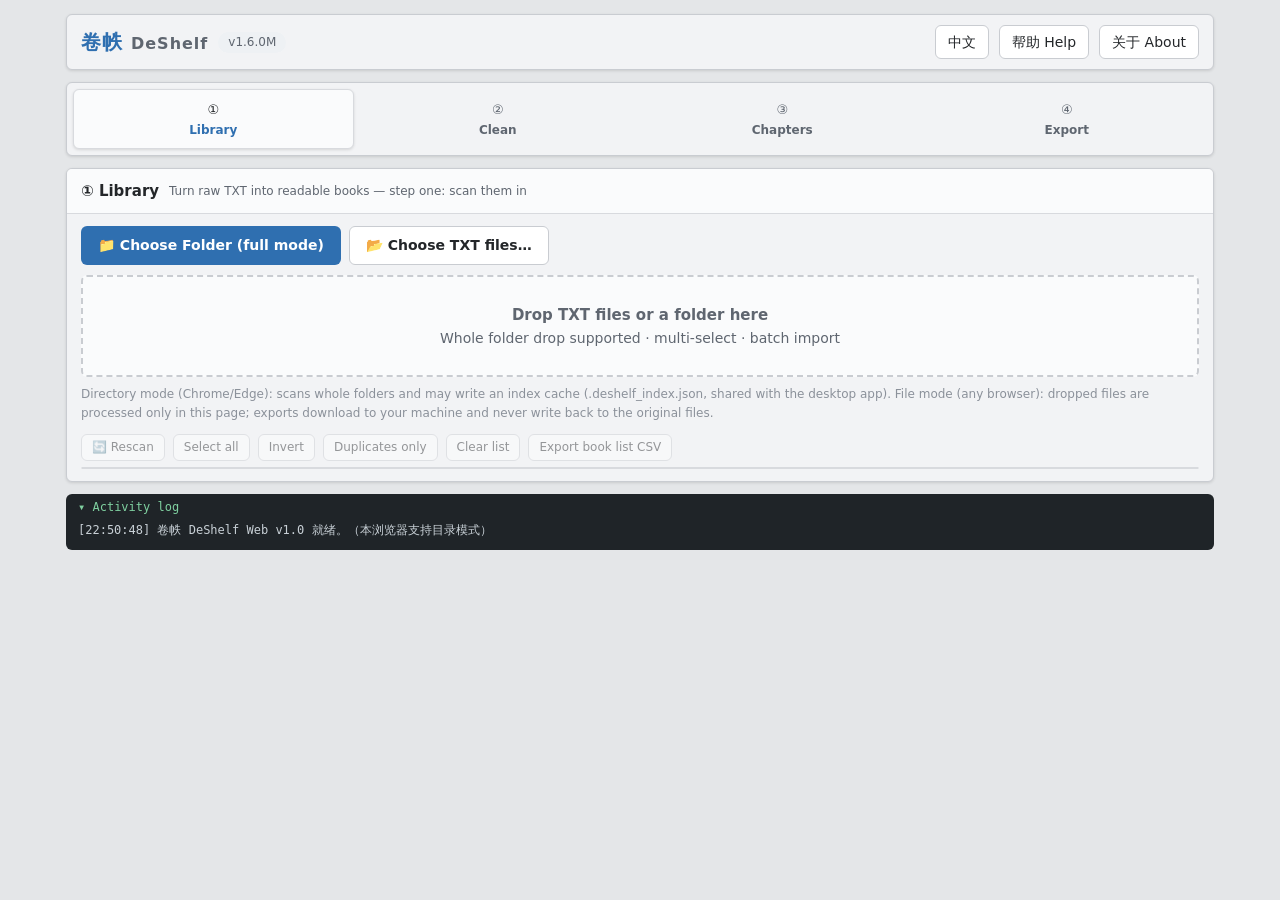
==== commit 3ea80a03: "feat:章节列表体现章节树结构" ====
--- a/web/DeShelf.html
+++ b/web/DeShelf.html
@@ -2017,8 +2017,14 @@
       }
       if(hit!==null){
         const body=buf.join("\n").trim();
-        if(body){chapters.push({t:cur,b:body});cur=hit;}
-        else cur=(cur==="开篇")?hit:cur+" "+hit;
+        /* 上一章：有正文就收下；没正文但本来就是标题（连续标题）也单独成条 ——
+           绝不把多级标题压成一行。「开篇」的空占位不留。 */
+        if(body||cur!=="开篇") chapters.push({t:cur,b:body});
+        /* 一行里写了多级（「第一部 风起云涌 第一卷 新手村 第1章 初出茅庐」）：
+           每级各占一条，正文归最里面那一级；上级没有自己的正文行。 */
+        const heads=splitTitleLevels(hit);
+        for(let k=0;k<heads.length-1;k++) chapters.push({t:heads[k],b:""});
+        cur=heads.length?heads[heads.length-1]:hit;
         buf.length=0;
         /* 同行正文归到这一章，缩进照原文留 */
         if(rest){const lead=(raw.match(/^\s*/)||[""])[0];buf.push(lead+rest);}
@@ -2026,8 +2032,7 @@
     }
     const body=buf.join("\n").trim();
     if(body) chapters.push({t:cur,b:body});
-    else if(chapters.length&&cur!=="开篇")
-      chapters[chapters.length-1]={t:chapters[chapters.length-1].t,b:chapters[chapters.length-1].b+"\n"+cur};
+    else if(cur!=="开篇") chapters.push({t:cur,b:""});   /* 文末只有标题也要留在目录里 */
     /* 「开篇」只装着书名/作者这类元信息时不留成章（epub metadata 已有） */
     if(chapters.length&&chapters[0].t==="开篇"){
       const keep=chapters[0].b.split(/\r\n|\r|\n/)
@@ -3125,8 +3130,11 @@
     slots.forEach(function(it,i){esc=esc.split(IMG_PH+i+IMG_PH).join(picTag(it[0],it[1]));});
     return "    <p>"+esc+"</p>";
   }
-  async function buildEpub({title,author,chapters,cover,theme,images}){
+  async function buildEpub({title,author,chapters,cover,theme,images,lang}){
     title=title||"未命名";author=author||"佚名";
+    /* 书里写死的提示文案跟界面语言走（与桌面版 write_epub 的 lang 参数一致）。
+       核心段不依赖外层变量，所以由调用方传进来。 */
+    const EMPTY_CHAPTER=lang==="en"?"(No text in this chapter)":"（本章无正文）";
     const uid="urn:uuid:"+cryptoRandomUuid();
     const hasCover=!!(cover&&cover.data&&cover.data.length);
     /* epub 里的封面文件名按 MIME 归一（与桌面版一致）：封面可能是自选图、网图，
@@ -3135,9 +3143,10 @@
       "image/webp":".webp","image/bmp":".bmp"};
     const coverName=hasCover?"cover"+(COVER_EXT_BY_MIME[cover.mime]||".jpg"):"";
     const hasImg=!!(images&&images.size);
-    const manifest=[],spine=[],navpoints=[],pages=[];
+    const manifest=[],spine=[],pages=[];
     if(hasCover){
-      manifest.push('    <item id="cover-img" href="'+coverName+'" media-type="'+cover.mime+'"/>');
+      manifest.push('    <item id="cover-img" href="'+coverName+'" media-type="'+cover.mime+
+        '" properties="cover-image"/>');
       manifest.push('    <item id="cover" href="cover.xhtml" media-type="application/xhtml+xml"/>');
     }
     if(hasImg){
@@ -3152,26 +3161,28 @@
       const n=i+1;
       let paras=ch.b.split(/\r\n|\r|\n/).map(x=>x.trim()).filter(Boolean)
         .map(x=>paraWithImages(x,images)||("    <p>"+xmlEsc(x)+"</p>")).join("\n");
-      if(!paras) paras="    <p>（本章无正文）</p>";
+      if(!paras) paras="    <p>"+EMPTY_CHAPTER+"</p>";
       pages.push({i:n,t:ch.t,html:paras});
       manifest.push('    <item id="c'+n+'" href="c'+pad4(n)+'.xhtml" media-type="application/xhtml+xml"/>');
       spine.push('    <itemref idref="c'+n+'"/>');
-      navpoints.push('    <navPoint id="np'+n+'" playOrder="'+n+'">\n'+
-        '      <navLabel><text>'+xmlEsc(ch.t)+'</text></navLabel>\n'+
-        '      <content src="c'+pad4(n)+'.xhtml"/>\n    </navPoint>');
     });
+    /* 目录树：nav（EPUB3）与 NCX（EPUB2 兼容）都按它逐级嵌套，侧边栏可展开 */
+    const tocNodes=chapterTocNodes(pages.map(p=>p.t));
+    const modified=new Date().toISOString().replace(/\.\d{3}Z$/,"Z");
     const coverMeta=hasCover?'    <meta name="cover" content="cover-img"/>\n':'';
     const spineHead=hasCover?'    <itemref idref="cover"/>\n':'';
     const guide=hasCover?'  <guide>\n    <reference type="cover" title="封面" href="cover.xhtml"/>\n  </guide>\n':'';
     const opf="<?xml version='1.0' encoding='utf-8'?>\n"+
-      "<package xmlns=\"http://www.idpf.org/2007/opf\" version=\"2.0\" unique-identifier=\"BookId\">\n"+
+      "<package xmlns=\"http://www.idpf.org/2007/opf\" version=\"3.0\" unique-identifier=\"BookId\">\n"+
       '  <metadata xmlns:dc="http://purl.org/dc/elements/1.1/" xmlns:opf="http://www.idpf.org/2007/opf">\n'+
       "    <dc:title>"+xmlEsc(title)+"</dc:title>\n"+
       '    <dc:creator opf:role="aut">'+xmlEsc(author)+"</dc:creator>\n"+
       "    <dc:language>zh-CN</dc:language>\n"+
       '    <dc:identifier id="BookId">'+uid+"</dc:identifier>\n"+
+      '    <meta property="dcterms:modified">'+modified+"</meta>\n"+
       coverMeta+
       "  </metadata>\n  <manifest>\n"+
+      '    <item id="nav" href="nav.xhtml" media-type="application/xhtml+xml" properties="nav"/>\n'+
       '    <item id="ncx" href="toc.ncx" media-type="application/x-dtbncx+xml"/>\n'+
       '    <item id="css" href="style.css" media-type="text/css"/>\n'+
       manifest.join("\n")+"\n  </manifest>\n"+
@@ -3182,11 +3193,19 @@
       '<ncx xmlns="http://www.daisy.org/z3986/2005/ncx/" version="2005-01-01">\n'+
       '  <head><meta name="dtb:uid" content="'+uid+'"/></head>\n'+
       "  <docTitle><text>"+xmlEsc(title)+"</text></docTitle>\n"+
-      "  <navMap>\n"+navpoints.join("\n")+"\n  </navMap>\n</ncx>\n";
+      "  <navMap>\n"+ncxPoints(tocNodes,2,{n:0}).join("\n")+"\n  </navMap>\n</ncx>\n";
+    const nav="<?xml version='1.0' encoding='utf-8'?>\n"+
+      "<!DOCTYPE html>\n"+
+      '<html xmlns="http://www.w3.org/1999/xhtml" '+
+      'xmlns:epub="http://www.idpf.org/2007/ops" xml:lang="zh-CN">\n'+
+      "<head>\n  <meta charset=\"utf-8\"/>\n  <title>目录</title>\n</head>\n"+
+      "<body>\n  <nav epub:type=\"toc\" id=\"toc\">\n    <h1>目录</h1>\n"+
+      navList(tocNodes,2).join("\n")+"\n  </nav>\n</body>\n</html>\n";
     const entries=[{name:"mimetype",data:"application/epub+zip",stored:true}];
     entries.push({name:"META-INF/container.xml",data:CONTAINER});
     entries.push({name:"OEBPS/content.opf",data:opf});
     entries.push({name:"OEBPS/toc.ncx",data:ncx});
+    entries.push({name:"OEBPS/nav.xhtml",data:nav});
     let css=themeCss(theme);
     if(hasImg){
       /* 主题自己写了插图规则就一字不动，只给没写的补最小兜底 */
@@ -3590,15 +3609,16 @@
     return total+section+num;
   }
   /* 序号只认结构位置上的：标题开头、分隔符之后、或紧接上一个序号；
-     「卷册」类量词（部/卷/集/篇）右侧还必须是分隔符或结尾，否则整句正文会被当上级 */
-  function parseChapNumbers(title){
+     「卷册」类量词（部/卷/集/篇）右侧还必须是分隔符或结尾，否则整句正文会被当上级。
+     返回 [[起,止,值,单位字]]：位置供 splitTitleLevels 按层级切标题。 */
+  function chapNumberSpans(title){
     const s=String(title||"").replace(LITERAL_ESC,"").trim();
     if(!s)return [];
     const head=s.slice(0,40);
     const em=head.match(EXTRA_NO_RE);
     if(em&&(em.index===0||SEP_CHARS.has(head[em.index-1]))){
       const v=cnToInt(em[2]);
-      if(v!==null)return [[v,em[1]]];
+      if(v!==null)return [[em.index,em.index+em[0].length,v,em[1]]];
     }
     const cands=[];
     CHAP_NO_RE.lastIndex=0;
@@ -3618,13 +3638,32 @@
       const rightOk=(en>=head.length||SEP_CHARS.has(head[en])
         ||(i+1<cands.length&&cands[i+1][0]===en));
       if(!rightOk&&!(st===0&&CHAP_LIKE.has(u)))continue;
-      out.push([v,u]);last=en;
+      out.push([st,en,v,u]);last=en;
     }
     if(!out.length){
       const lm=head.match(LEAD_NO_RE);
-      if(lm){const v=cnToInt(lm[1]);if(v!==null)out.push([v,"章"]);}
+      if(lm){const v=cnToInt(lm[1]);if(v!==null)out.push([lm.index,lm.index+lm[0].length,v,"章"]);}
     }
     return out;
+  }
+  function parseChapNumbers(title){
+    return chapNumberSpans(title).map(x=>[x[2],x[3]]);
+  }
+  /* 把一行标题按层级序号切成多段，每段只装自己这一级（与桌面版 split_title_levels 一致）：
+     「第一部 风起云涌 第一卷 新手村 第1章 初出茅庐」→ 三段。
+     只有一个序号或抽不到序号时原样返回一段。 */
+  function splitTitleLevels(title){
+    const s=String(title||"").replace(LITERAL_ESC,"").trim();
+    const spans=chapNumberSpans(s);
+    if(spans.length<=1)return s?[s]:[];
+    const segs=[];
+    for(let i=0;i<spans.length;i++){
+      const begin=i===0?0:spans[i][0];
+      const end=i+1<spans.length?spans[i+1][0]:s.length;
+      const seg=s.slice(begin,end).trim();
+      if(seg)segs.push(seg);
+    }
+    return segs.length?segs:[s];
   }
   function isExtraTitle(title){return CHAPTER_EXTRA_RE.test(String(title||""));}
 
@@ -3894,12 +3933,9 @@
       tree:main.length+extra.length,levels:Math.max(r1.levels,r2.levels),
       lv:lv,depths:depths};
   }
-  function chapterTreeReport(titles,ck,head,lang){
-    const R=RP_LABEL[lang]||RP_LABEL.zh;
-    titles=Array.from(titles||[]);
-    if(!ck)ck=checkChapters(titles,lang);
-    const marks=ck.marks||{},lvmap=ck.lv||{},depths=ck.depths||{};
-    const okText=ck.ok||R.ok;
+  /* 每一行的「显示层级 / 参与编号的章序 / 序号链」：一行里写了多级时按最外层算。
+     章节树导出与 EPUB 目录树共用，保证两边看到的层级一致（与桌面版 _report_meta 一致） */
+  function reportMeta(titles,depths){
     const meta=[];
     let seq=0;
     for(let i=1;i<=titles.length;i++){
@@ -3908,6 +3944,15 @@
       if(d===undefined)meta.push([0,0,toks]);
       else{seq++;meta.push([Math.max(1,d-Math.max(0,toks.length-1)),seq,toks]);}
     }
+    return meta;
+  }
+  function chapterTreeReport(titles,ck,head,lang){
+    const R=RP_LABEL[lang]||RP_LABEL.zh;
+    titles=Array.from(titles||[]);
+    if(!ck)ck=checkChapters(titles,lang);
+    const marks=ck.marks||{},lvmap=ck.lv||{},depths=ck.depths||{};
+    const okText=ck.ok||R.ok;
+    const meta=reportMeta(titles,depths);
     const lines=[R.title];
     for(const h of (head||[]))lines.push(String(h));
     lines.push("");
@@ -3939,12 +3984,61 @@
     return lines.join("\n")+"\n";
   }
 
+  /* 把章节标题整理成嵌套目录树，nav / NCX 共用（与桌面版 chapter_toc_nodes 一致）：
+     {title, page, kids}，page 是 1 基的章节页序号。层级不跳级（新层最多比上一章深一层），
+     序号抽不到的占位章按顶层算。 */
+  function chapterTocNodes(titles){
+    titles=Array.from(titles||[]);
+    if(!titles.length)return [];
+    const depths=checkChapters(titles).depths||{};
+    const roots=[],stack=[];
+    reportMeta(titles,depths).forEach(function(it,i){
+      let d=it[0]||1;
+      if(stack.length)d=Math.min(d,stack[stack.length-1][0]+1);
+      d=Math.max(1,d);
+      while(stack.length&&stack[stack.length-1][0]>=d)stack.pop();
+      const node={title:String(titles[i]||"").trim(),page:i+1,kids:[]};
+      (stack.length?stack[stack.length-1][1]:roots).push(node);
+      stack.push([d,node.kids]);
+    });
+    return roots;
+  }
+  /* 目录树 → 嵌套 <navPoint>：子层写进父层里，playOrder 按先序递增 */
+  function ncxPoints(nodes,ind,seq){
+    const pad="  ".repeat(ind),out=[];
+    for(const nd of nodes){
+      seq.n++;
+      const n=seq.n;
+      out.push(pad+'<navPoint id="np'+n+'" playOrder="'+n+'">');
+      out.push(pad+"  <navLabel><text>"+xmlEsc(nd.title)+"</text></navLabel>");
+      out.push(pad+'  <content src="c'+pad4(nd.page)+'.xhtml"/>');
+      if(nd.kids.length)out.push.apply(out,ncxPoints(nd.kids,ind+1,seq));
+      out.push(pad+"</navPoint>");
+    }
+    return out;
+  }
+  /* 目录树 → 嵌套 <ol>（EPUB3 nav 导航文档） */
+  function navList(nodes,ind){
+    const pad="  ".repeat(ind),out=[pad+"<ol>"];
+    for(const nd of nodes){
+      const href="c"+pad4(nd.page)+".xhtml",t=xmlEsc(nd.title);
+      if(nd.kids.length){
+        out.push(pad+'  <li><a href="'+href+'">'+t+"</a>");
+        out.push.apply(out,navList(nd.kids,ind+2));
+        out.push(pad+"  </li>");
+      }else out.push(pad+'  <li><a href="'+href+'">'+t+"</a></li>");
+    }
+    out.push(pad+"</ol>");
+    return out;
+  }
+
   return {detectEnc,decodeBytes,countChars,humanSize,guessMeta,cleanName,
     RULES,DEFAULT_ON,cleanText,cleanTextAsync,verifyImageLinks,findImageLinks,
     imageLinksInText,fetchImages,imagesForEpub,
     imgWorthTrying,imgFullUrl,probeImage,fetchImageBytes,
     toHalfwidth,splitChapters,scanParaIssues,
-    cnToInt,parseChapNumbers,isExtraTitle,checkChapters,chapterTreeReport,
+    cnToInt,parseChapNumbers,splitTitleLevels,isExtraTitle,checkChapters,chapterTreeReport,
+    chapterTocNodes,
     buildZip,deflateRawBytes,buildEpub,buildMergedTxt,buildSplitZip,safeFileName,
     applyNameFormat,hasBookToken,nameFmtBadChars,
     buildCleanSummary,lineCount,nowStamp,SUM_KINDS,SUM_TEXT,
@@ -4763,10 +4857,13 @@
     const lv=ck.lv[no];
     let state=msg||ck.ok;
     if(lv)state=fill(T("chkLv"),{0:lv})+" "+state;
+    /* 按章节树层级缩进：部 → 卷 → 章 逐级右移（多级标题已在切分时拆成独立条目） */
+    const depth=ck.depths[no]||1;
+    const indent=depth>1?' style="padding-left:'+((depth-1)*16)+'px"':'';
     const d=document.createElement("div");
     d.className="ch"+(msg?" bad":"")+(lv?" lv":"");
     d.innerHTML='<span class="no">'+no+'</span>'
-      +'<span class="ti">'+esc(c.t)+'</span>'
+      +'<span class="ti"'+indent+'>'+esc(c.t)+'</span>'
       +'<span class="ct">'+fmtNum(Core.countChars(c.b))+'</span>'
       +'<span class="ck">'+esc(state)+'</span>';
     d.title=c.t+(state?"  |  "+state:"");
@@ -5620,7 +5717,7 @@
       if(fmts.includes("epub")){
         /* 封面窗里定过的直接用那份字节；没定过才回退到同名图 / 默认封面 */
         const u8=await Core.buildEpub({title:b.title||base,author:b.author||"",chapters,
-          theme:themeId(),cover:await coverFor(b),images:epubImages});
+          theme:themeId(),cover:await coverFor(b),images:epubImages,lang:CUR});
         files.push({name:base+".epub",data:u8,mime:"application/epub+zip"});
         if(hasImgs) log(fill(T("logImgSaved"),{name:b.title||b.name,n:epubImages.size}));
       }
